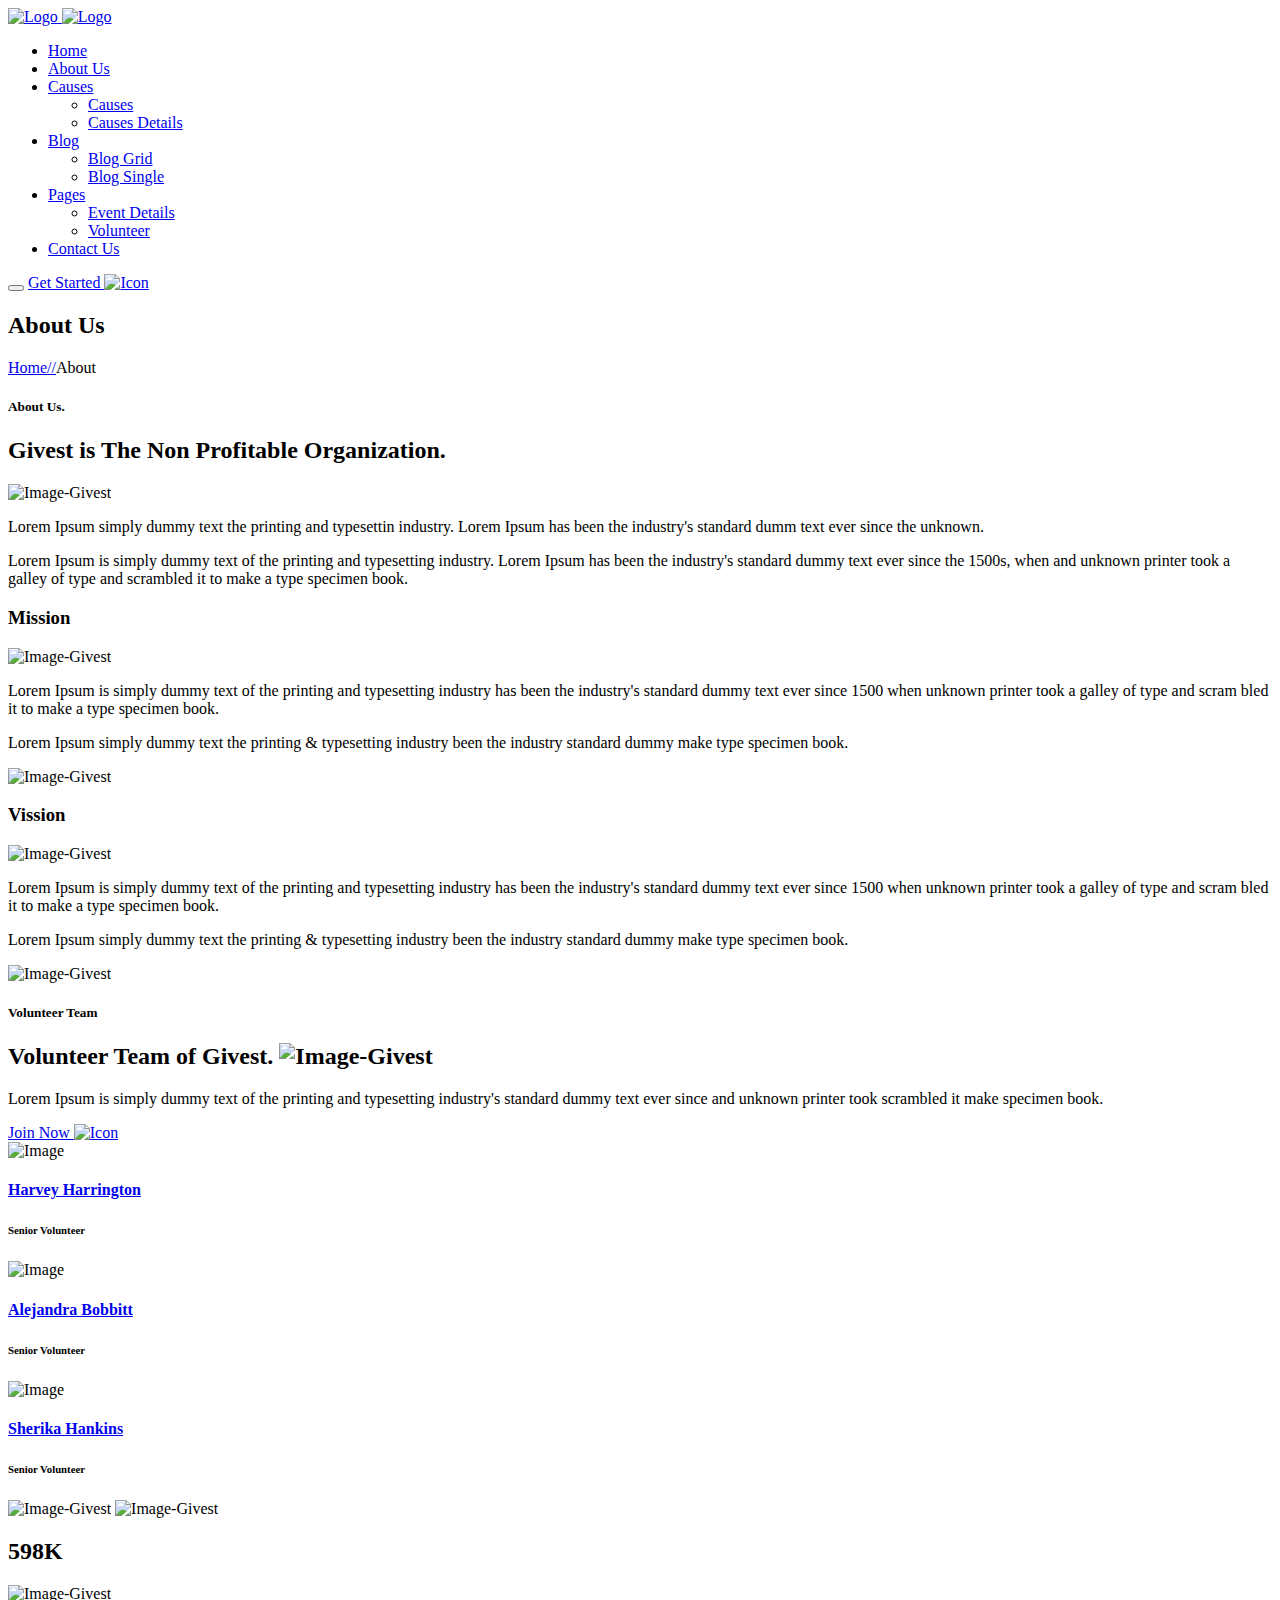
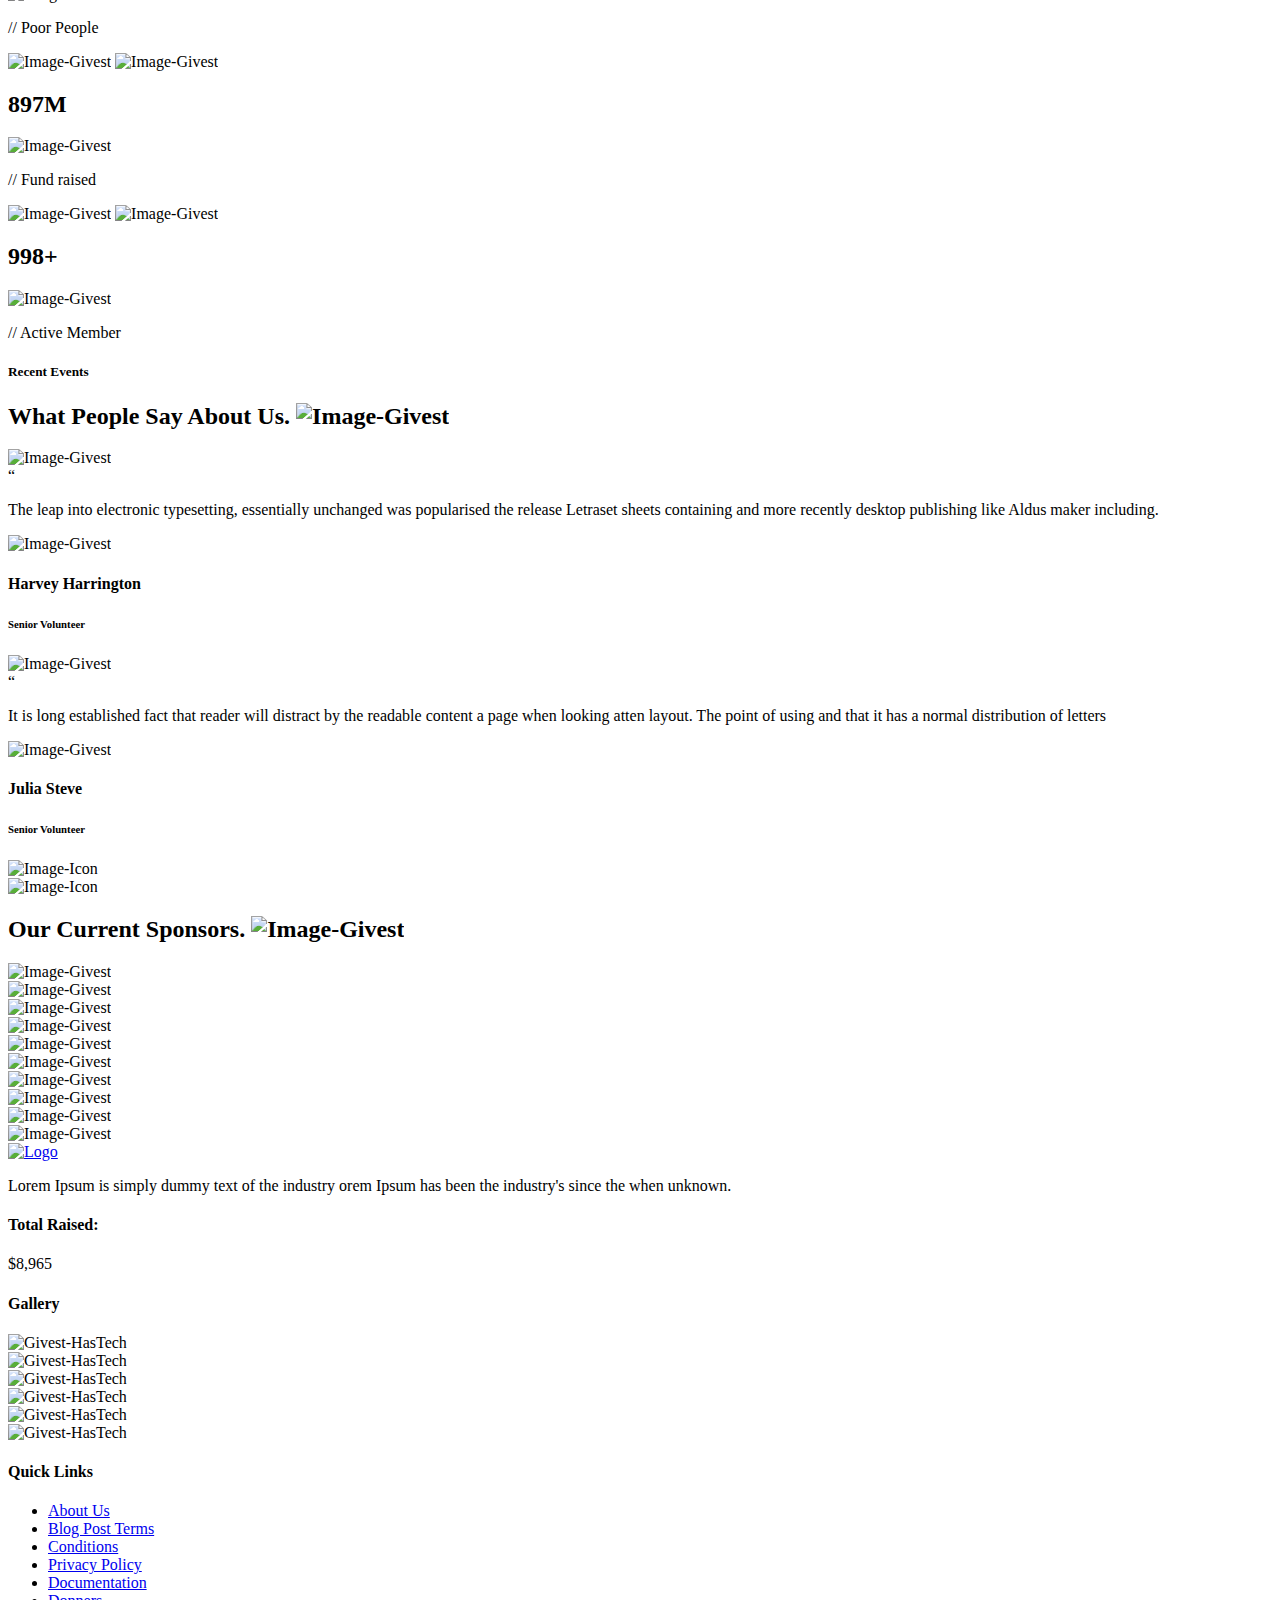
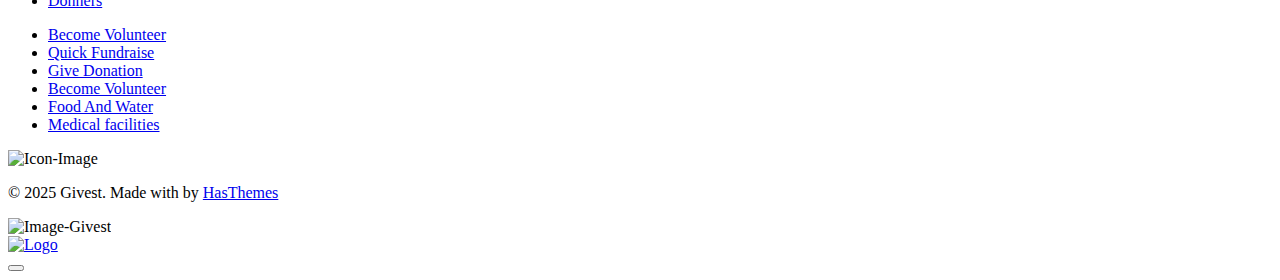
==== about.html @ 6e0c4356 "Added signin & signup pages" ====
<!DOCTYPE html>
<html lang="en">

<head>
    <meta charset="utf-8">
    <meta http-equiv="X-UA-Compatible" content="IE=edge">
    <meta name="viewport" content="width=device-width, initial-scale=1.0" />

    <title>About – SAFAR </title>

    <!--== Favicon ==-->
    <link rel="shortcut icon" href="assets/img/favicon.ico" type="image/x-icon" />

    <!--== Google Fonts ==-->
    <link href="https://fonts.googleapis.com/css?family=Yeseva+One:400" rel="stylesheet">
    <link href="https://fonts.googleapis.com/css?family=Roboto:300,400,400i,500,500i,700,700i" rel="stylesheet">

    <!--== Bootstrap CSS ==-->
    <link href="assets/css/bootstrap.min.css" rel="stylesheet"/>
    <!--== Icofont CSS ==-->
    <link href="assets/css/icofont.css" rel="stylesheet"/>
    <!--== ElegantIcons CSS ==-->
    <link href="assets/css/elegantIcons.css" rel="stylesheet"/>
    <!--== Animate CSS ==-->
    <link href="assets/css/animate.css" rel="stylesheet"/>
    <!--== Aos CSS ==-->
    <link href="assets/css/aos.css" rel="stylesheet"/>
    <!--== FancyBox CSS ==-->
    <link href="assets/css/jquery.fancybox.min.css" rel="stylesheet"/>
    <!--== Slicknav CSS ==-->
    <link href="assets/css/slicknav.css" rel="stylesheet"/>
    <!--== Swiper CSS ==-->
    <link href="assets/css/swiper.min.css" rel="stylesheet"/>
    <!--== Main Style CSS ==-->
    <link href="assets/css/style.css" rel="stylesheet" />

</head>

<body>

<!--wrapper start-->
<div class="wrapper about-page-wrapper">

  <!--== Start Preloader Content ==-->
  <div class="preloader-wrap">
  	<div class="preloader">
	    <span class="dot"></span>
	    <div class="dots">
        <span></span>
        <span></span>
        <span></span>
	    </div>
  	</div>
  </div>
  <!--== End Preloader Content ==-->

  <!--== Start Header Wrapper ==-->
  <header class="header-area header-default sticky-header">
    <div class="container">
      <div class="row align-items-center">
        <div class="col-5 col-sm-3 col-md-3 col-lg-2 pr-0">
          <div class="header-logo-area">
            <a href="index.html">
              <img class="logo-main" src="assets/img/logo.png" alt="Logo" />
              <img class="logo-light" src="assets/img/logo.png" alt="Logo" />
            </a>
          </div>
        </div>
        <div class="col-7 col-sm-9 col-md-9 col-lg-10">
          <div class="header-align">
            <div class="header-navigation-area">
              <ul class="main-menu nav justify-content-center">
                <li><a href="index.html">Home</a></li>
                <li class="active"><a href="about.html">About Us</a></li>
                <li class="has-submenu"><a href="causes.html">Causes</a>
                  <ul class="submenu-nav">
                    <li><a href="causes.html">Causes</a></li>
                    <li><a href="causes-details.html">Causes Details</a></li>
                  </ul>
                </li>
                <li class="has-submenu"><a href="blog.html">Blog</a>
                  <ul class="submenu-nav">
                    <li><a href="blog.html">Blog Grid</a></li>
                    <li><a href="blog-details.html">Blog Single</a></li>
                  </ul>
                </li>
                <li class="has-submenu"><a href="index.html">Pages</a>
                  <ul class="submenu-nav">
                    <li><a href="event-details.html">Event Details</a></li>
                    <li><a href="volunteer.html">Volunteer</a></li>
                  </ul>
                </li>
                <li><a href="contact.html">Contact Us</a></li>
              </ul>
            </div>
            <div class="header-action-area">
              <button class="btn-menu d-xl-none">
                <span></span>
                <span></span>
                <span></span>
              </button>
              <a href="SignIn_SignUp_pages/Sign up.html" class="btn-theme btn-gradient btn-slide btn-style">Get Started <img class="icon icon-img" src="assets/img/icons/arrow-line-right2.png" alt="Icon"></a>
            </div>
          </div>
        </div>
      </div>
    </div>
  </header>
  <!--== End Header Wrapper ==-->

  <main class="main-content site-wrapper-reveal">
    <!--== Start Page Title Area ==-->
    <section class="page-title-area" data-bg-img="assets/img/photos/bg-page-title.jpg">
      <div class="container">
        <div class="row">
          <div class="col-lg-12">
            <div class="page-title-content text-center">
              <h2 class="title text-white">About Us</h2>
              <div class="bread-crumbs"><a href="index.html">Home<span class="breadcrumb-sep">//</span></a><span class="active">About</span></div>
            </div>
          </div>
        </div>
      </div>
    </section>
    <!--== End Page Title Area ==-->

    <!--== Start About Area ==-->
    <section class="about-area">
      <div class="container">
        <div class="row">
          <div class="col-lg-9">
            <div class="section-title">
              <h5 class="subtitle line-theme-color">About Us.</h5>
              <h2 class="title"><span>Givest</span> is The Non Profitable Organization.</h2>
            </div>
          </div>
        </div>
        <div class="row">
          <div class="col-lg-4">
            <div class="thumb thumb-style">
              <img src="assets/img/about/3.jpg" alt="Image-Givest">
            </div>
          </div>
          <div class="col-lg-8">
            <div class="about-content">
              <p class="text-style">Lorem Ipsum simply dummy text the printing and typesettin industry. Lorem Ipsum has been the industry's standard dumm text ever since the unknown.</p>
              <p class="mb-0">Lorem Ipsum is simply dummy text of the printing and typesetting industry. Lorem Ipsum has been the industry's standard dummy text ever since the 1500s, when and unknown printer took a galley of type and scrambled it to make a type specimen book.</p>
            </div>
            <div class="content-box-wrp">
              <div class="row">
                <div class="col-lg-6">
                  <div class="content-box-item mb-md-30">
                    <h3 class="title">Mission</h3>
                    <img class="img-line-shape" src="assets/img/shape/line-s1.png" alt="Image-Givest">
                    <p>Lorem Ipsum is simply dummy text of the printing and typesetting industry has been the industry's standard dummy text ever since 1500 when unknown printer took a galley of type and scram bled it to make a type specimen book.</p>
                    <p class="font-family2 mb-0">Lorem Ipsum simply dummy text the printing & typesetting industry been the industry standard dummy make type specimen book.</p>
                    <img class="bg-line-shape" src="assets/img/shape/line5.png" alt="Image-Givest">
                  </div>
                </div>
                <div class="col-lg-6">
                  <div class="content-box-item" data-bg-color="#fea444">
                    <h3 class="title">Vission</h3>
                    <img class="img-line-shape" src="assets/img/shape/line-s1.png" alt="Image-Givest">
                    <p>Lorem Ipsum is simply dummy text of the printing and typesetting industry has been the industry's standard dummy text ever since 1500 when unknown printer took a galley of type and scram bled it to make a type specimen book.</p>
                    <p class="font-family2 mb-0">Lorem Ipsum simply dummy text the printing & typesetting industry been the industry standard dummy make type specimen book.</p>
                    <img class="bg-line-shape" src="assets/img/shape/line5.png" alt="Image-Givest">
                  </div>
                </div>
              </div>
            </div>
          </div>
        </div>
      </div>
    </section>
    <!--== End About Area ==-->

    <!--== Start Team Area ==-->
    <section class="team-area team-fluid-area">
      <div class="container">
        <div class="row">
          <div class="col-lg-6 offset-lg-3 col-xl-4 offset-xl-0">
            <div class="section-title">
              <h5 class="subtitle line-theme-color mb-7">Volunteer Team</h5>
              <h2 class="title title-style">Volunteer Team of Givest. <img class="img-shape" src="assets/img/shape/3.png" alt="Image-Givest"></h2>
              <div class="desc">
                <p>Lorem Ipsum is simply dummy text of the printing and typesetting industry's standard dummy text ever since and unknown printer took scrambled it make specimen book.</p>
                <a href="volunteer.html" class="btn-theme btn-gradient btn-slide">Join Now <img class="icon icon-img" src="assets/img/icons/arrow-line-right2.png" alt="Icon"></a>
              </div>
            </div>
          </div>
          <div class="col-xl-8">
            <div class="team-member-items">
              <div class="swiper-container team-slider-container">
                <div class="swiper-wrapper team-slider">
                  <div class="swiper-slide team-member">
                    <div class="thumb">
                      <img src="assets/img/team/1.jpg" alt="Image">
                      <div class="social-icons">
                        <a href="#"><i class="icofont-facebook"></i></a>
                        <a href="#"><i class="icofont-skype"></i></a>
                        <a href="#"><i class="icofont-twitter"></i></a> 
                      </div>
                    </div>
                    <div class="content">
                      <div class="member-info">
                        <h4 class="name"><a href="#/">Harvey Harrington</a></h4>
                        <h6 class="designation">Senior Volunteer</h6>
                      </div>
                    </div>
                  </div>
                  <div class="swiper-slide team-member">
                    <div class="thumb">
                      <img src="assets/img/team/2.jpg" alt="Image">
                      <div class="social-icons">
                        <a href="#"><i class="icofont-facebook"></i></a>
                        <a href="#"><i class="icofont-skype"></i></a>
                        <a href="#"><i class="icofont-twitter"></i></a> 
                      </div>
                    </div>
                    <div class="content">
                      <div class="member-info">
                        <h4 class="name"><a href="#/">Alejandra Bobbitt</a></h4>
                        <h6 class="designation">Senior Volunteer</h6>
                      </div>
                    </div>
                  </div>
                  <div class="swiper-slide team-member">
                    <div class="thumb">
                      <img src="assets/img/team/3.jpg" alt="Image">
                      <div class="social-icons">
                        <a href="#"><i class="icofont-facebook"></i></a>
                        <a href="#"><i class="icofont-skype"></i></a>
                        <a href="#"><i class="icofont-twitter"></i></a> 
                      </div>
                    </div>
                    <div class="content">
                      <div class="member-info">
                        <h4 class="name"><a href="#/">Sherika Hankins</a></h4>
                        <h6 class="designation">Senior Volunteer</h6>
                      </div>
                    </div>
                  </div>
                </div>
              </div>
            </div>
          </div>
        </div>
      </div>
    </section>
    <!--== End Team Area ==-->

    <!--== Start Funfact Area ==-->
    <section class="funfact-area funfact-default-area">
      <div class="container">
        <div class="row row-gutter-0 funfact-items-style1">
          <div class="col-sm-6 col-md-4 funfact-item">
            <div class="inner-content">
              <div class="icon-box">
                <img class="icon" src="assets/img/icons/f1.png" alt="Image-Givest">
                <img class="shape-img" src="assets/img/shape/4.png" alt="Image-Givest">
              </div>
              <div class="content">
                <div class="number">
                  <h2><span class="counter-animate">598</span>K</h2>
                </div>
                <img class="line-shape" src="assets/img/shape/funfact-line1.png" alt="Image-Givest">
                <p class="title">// Poor People</p>
              </div>
            </div>
          </div>
          <div class="col-sm-6 col-md-4 funfact-item">
            <div class="inner-content">
              <div class="icon-box">
                <img class="icon" src="assets/img/icons/f2.png" alt="Image-Givest">
                <img class="shape-img" src="assets/img/shape/4.png" alt="Image-Givest">
              </div>
              <div class="content">
                <div class="number">
                  <h2><span class="counter-animate">897</span>M</h2>
                </div>
                <img class="line-shape" src="assets/img/shape/funfact-line1.png" alt="Image-Givest">
                <p class="title">// Fund raised</p>
              </div>
            </div>
          </div>
          <div class="col-sm-6 col-md-4 funfact-item">
            <div class="inner-content">
              <div class="icon-box">
                <img class="icon" src="assets/img/icons/f3.png" alt="Image-Givest">
                <img class="shape-img" src="assets/img/shape/4.png" alt="Image-Givest">
              </div>
              <div class="content">
                <div class="number">
                  <h2><span class="counter-animate">998</span>+</h2>
                </div>
                <img class="line-shape" src="assets/img/shape/funfact-line1.png" alt="Image-Givest">
                <p class="title">// Active Member</p>
              </div>
            </div>
          </div>
        </div>
      </div>
    </section>
    <!--== End Funfact Area ==-->

    <!--== Start Testimonial Area ==-->
    <section class="testimonial-area testimonial-default-area bgcolor-theme3">
      <div class="container">
        <div class="row">
          <div class="col-md-12 col-lg-4 col-xl-5">
            <div class="title-wrp" data-bg-img="assets/img/testimonial/bg-testi1.jpg">
              <div class="section-title">
                <h5 class="subtitle line-white-color text-white mb-7">Recent Events</h5>
                <h2 class="title title-style text-white">What People Say About Us. <img class="img-shape" src="assets/img/shape/3.png" alt="Image-Givest"></h2>
              </div>
            </div>
          </div>
          <div class="col-md-12 col-lg-7 col-xl-6">
            <div class="testimonial-content">
              <div class="testimonial-slider-content">
                <div class="swiper-container testimonial-slider-container">
                  <div class="swiper-wrapper testimonial-slider">
                    <div class="swiper-slide testimonial-single">
                      <div class="client-thumb-wrp">
                        <div class="client-thumb">
                          <img src="assets/img/testimonial/1.png" alt="Image-Givest">
                        </div>
                        <div class="quote-icon">“</div>
                      </div>
                      <div class="client-content">
                        <p>The leap into electronic typesetting, essentially unchanged was popularised the release Letraset sheets containing and more recently desktop publishing like Aldus maker including.</p>
                      </div>
                      <div class="client-info">
                        <img class="shape-line-img" src="assets/img/shape/line-t1.png" alt="Image-Givest">
                        <h4 class="name">Harvey Harrington</h4>
                        <h6 class="designation">Senior Volunteer</h6>
                      </div>
                    </div>
                    <div class="swiper-slide testimonial-single">
                      <div class="client-thumb-wrp">
                        <div class="client-thumb">
                          <img src="assets/img/testimonial/2.png" alt="Image-Givest">
                        </div>
                        <div class="quote-icon">“</div>
                      </div>
                      <div class="client-content">
                        <p>It is long established fact that reader will distract by the readable content a page when looking atten layout. The point of using  and that it has a normal distribution of letters</p>
                      </div>
                      <div class="client-info">
                        <img class="shape-line-img" src="assets/img/shape/line-t1.png" alt="Image-Givest">
                        <h4 class="name">Julia Steve</h4>
                        <h6 class="designation">Senior Volunteer</h6>
                      </div>
                    </div>
                  </div>
                  <!-- Add Arrows -->
                  <div class="navigation-wrp">
                    <div class="swiper-button-prev"><img class="icon-img" src="assets/img/icons/test-arrow-left.png" alt="Image-Icon"></div>
                    <div class="swiper-button-next"><img class="icon-img" src="assets/img/icons/test-arrow-right.png" alt="Image-Icon"></div>
                  </div>
                </div>
              </div>
            </div>
          </div>
        </div>
      </div>
    </section>
    <!--== End Testimonial Area ==-->

    <!--== Start Brand Logo Area ==-->
    <section class="brand-logo-area brand-logo-default-area">
      <div class="container">
        <div class="row">
          <div class="col-sm-8 offset-sm-2 col-md-8 offset-md-2 col-lg-4 offset-lg-0 col-xl-4">
            <div class="section-title text-center text-lg-start">
              <h2 class="title title-style mt-xl-30">Our Current Sponsors. <img class="img-shape" src="assets/img/shape/3.png" alt="Image-Givest"></h2>
            </div>
          </div>
          <div class="col-lg-8 col-xl-7 offset-xl-1">
            <div class="brand-logo-content">
              <div class="row row-cols-3 row-cols-sm-5">
                <div class="col">
                  <div class="brand-logo-item">
                    <img src="assets/img/brand-logo/1.png" alt="Image-Givest">
                  </div>
                </div>
                <div class="col">
                  <div class="brand-logo-item">
                    <img src="assets/img/brand-logo/2.png" alt="Image-Givest">
                  </div>
                </div>
                <div class="col">
                  <div class="brand-logo-item">
                    <img src="assets/img/brand-logo/3.png" alt="Image-Givest">
                  </div>
                </div>
                <div class="col">
                  <div class="brand-logo-item">
                    <img src="assets/img/brand-logo/4.png" alt="Image-Givest">
                  </div>
                </div>
                <div class="col">
                  <div class="brand-logo-item">
                    <img src="assets/img/brand-logo/5.png" alt="Image-Givest">
                  </div>
                </div>
                <div class="col">
                  <div class="brand-logo-item">
                    <img src="assets/img/brand-logo/6.png" alt="Image-Givest">
                  </div>
                </div>
                <div class="col">
                  <div class="brand-logo-item">
                    <img src="assets/img/brand-logo/7.png" alt="Image-Givest">
                  </div>
                </div>
                <div class="col">
                  <div class="brand-logo-item">
                    <img src="assets/img/brand-logo/8.png" alt="Image-Givest">
                  </div>
                </div>
                <div class="col">
                  <div class="brand-logo-item">
                    <img src="assets/img/brand-logo/9.png" alt="Image-Givest">
                  </div>
                </div>
                <div class="col">
                  <div class="brand-logo-item">
                    <img src="assets/img/brand-logo/10.png" alt="Image-Givest">
                  </div>
                </div>
              </div>
            </div>
          </div>
        </div>
      </div>
    </section>
    <!--== End Brand Logo Area ==-->
  </main>

  <!--== Start Footer Area Wrapper ==-->
  <footer class="footer-area">
    <div class="footer-main">
      <div class="container">
        <div class="row">
          <div class="col-sm-12 col-md-6 col-lg-4 col-xl-4">
            <div class="widget-item">
              <div class="about-widget">
                <a class="footer-logo" href="index.html">
                  <img src="assets/img/logo.png" alt="Logo">
                </a>
                <p>Lorem Ipsum is simply dummy text of the industry orem Ipsum has been the industry's since the when unknown.</p>
                <div class="widget-total-raised">
                  <h4 class="raised-title">Total Raised:</h4>
                  <div class="raised-amount">$8,965</div>
                </div>
              </div>
            </div>
          </div>
          <div class="col-sm-6 col-md-6 col-lg-4 col-xl-4">
            <div class="widget-item">
              <h4 class="widget-title line-style">Gallery</h4>
              <div class="widget-gallery">
                <div class="row row-cols-3 row-gutter-10">
                  <div class="col">
                    <div class="gallery-item">
                      <img src="assets/img/photos/gallery1.jpg" alt="Givest-HasTech">
                      <a class="icon" href="#/"><i class="icofont-instagram"></i></a>
                    </div>
                  </div>
                  <div class="col">
                    <div class="gallery-item">
                      <img src="assets/img/photos/gallery2.jpg" alt="Givest-HasTech">
                      <a class="icon" href="#/"><i class="icofont-instagram"></i></a>
                    </div>
                  </div>
                  <div class="col">
                    <div class="gallery-item">
                      <img src="assets/img/photos/gallery3.jpg" alt="Givest-HasTech">
                      <a class="icon" href="#/"><i class="icofont-instagram"></i></a>
                    </div>
                  </div>
                  <div class="col">
                    <div class="gallery-item">
                      <img src="assets/img/photos/gallery4.jpg" alt="Givest-HasTech">
                      <a class="icon" href="#/"><i class="icofont-instagram"></i></a>
                    </div>
                  </div>
                  <div class="col">
                    <div class="gallery-item">
                      <img src="assets/img/photos/gallery5.jpg" alt="Givest-HasTech">
                      <a class="icon" href="#/"><i class="icofont-instagram"></i></a>
                    </div>
                  </div>
                  <div class="col">
                    <div class="gallery-item">
                      <img src="assets/img/photos/gallery6.jpg" alt="Givest-HasTech">
                      <a class="icon" href="#/"><i class="icofont-instagram"></i></a>
                    </div>
                  </div>
                </div>
              </div>              
            </div>
          </div>
          <div class="col-sm-6 col-md-6 col-lg-4 col-xl-4">
            <div class="widget-item menu-wrap-two-column">
              <h4 class="widget-title line-style">Quick Links</h4>
              <nav class="widget-menu-wrap">
                <div class="row">
                  <div class="col-6 col-sm-6 col-md-6 pr-sm-5">
                    <ul class="nav-menu nav">
                      <li><a href="about.html">About Us</a></li>
                      <li><a href="blog.html">Blog Post Terms</a></li>
                      <li><a href="#/">Conditions</a></li>
                      <li><a href="#/">Privacy Policy</a></li>
                      <li><a href="#/">Documentation</a></li>
                      <li><a href="#/">Donners</a></li>
                    </ul>
                  </div>
                  <div class="col-6 col-sm-6 col-md-6 pl-sm-5">
                    <ul class="nav-menu nav align-right">
                      <li><a href="volunteer.html">Become Volunteer</a></li>
                      <li><a href="#/">Quick Fundraise</a></li>
                      <li><a href="#/">Give Donation</a></li>
                      <li><a href="volunteer.html">Become Volunteer</a></li>
                      <li><a href="causes-details.html">Food And Water</a></li>
                      <li><a href="causes-details.html">Medical facilities</a></li>
                    </ul>
                  </div>
                </div>
              </nav>
            </div>
          </div>
        </div>
      </div>
      <!--== Scroll Top Button ==-->
      <div class="scroll-to-top"><img src="assets/img/icons/arrow-up-line.png" alt="Icon-Image"></div>
    </div>
    <div class="footer-bottom">
      <div class="container">
        <div class="footer-bottom-content">
          <div class="row align-items-center">
            <div class="col-12">
              <div class="widget-copyright text-center">
                <p>© 2025 <span>Givest</span>. Made with <i class="icon_heart"></i> by <a target="_blank" href="https://www.hasthemes.com">HasThemes</a></p>
              </div>
            </div>
          </div>
        </div>
      </div>
    </div>
    <div class="shape-layer">
      <img src="assets/img/shape/footer-line.png" alt="Image-Givest">
    </div>
  </footer>
  <!--== End Footer Area Wrapper ==-->

  <!--== Start Side Menu ==-->
  <aside class="off-canvas-wrapper">
    <div class="off-canvas-inner">
      <div class="off-canvas-overlay"></div>
      <!-- Start Off Canvas Content Wrapper -->
      <div class="off-canvas-content">
        <!-- Off Canvas Header -->
        <div class="off-canvas-header">
          <div class="logo-area">
            <a href="index.html"><img src="assets/img/logo.png" alt="Logo" /></a>
          </div>
          <div class="close-action">
            <button class="btn-close"><i class="icofont-close"></i></button>
          </div>
        </div>

        <div class="off-canvas-item">
          <!-- Start Mobile Menu Wrapper -->
          <div class="res-mobile-menu menu-active-one">
            <!-- Note Content Auto Generate By Jquery From Main Menu -->
          </div>
          <!-- End Mobile Menu Wrapper -->
        </div>
        <!-- Off Canvas Footer -->
        <div class="off-canvas-footer"></div>
      </div>
      <!-- End Off Canvas Content Wrapper -->
    </div>
  </aside>
  <!--== End Side Menu ==-->  
</div>

<!--=======================Javascript============================-->

<!--=== Modernizr Min Js ===-->
<script src="assets/js/modernizr.js"></script>
<!--=== jQuery Min Js ===-->
<script src="assets/js/jquery-3.5.1.min.js"></script>
<!--=== jQuery Migration Min Js ===-->
<script src="assets/js/jquery-migrate.js"></script>
<!--=== Popper Min Js ===-->
<script src="assets/js/popper.min.js"></script>
<!--=== Bootstrap Min Js ===-->
<script src="assets/js/bootstrap.min.js"></script>
<!--=== jquery Appear Js ===-->
<script src="assets/js/jquery.appear.js"></script>
<!--=== jquery Swiper Min Js ===-->
<script src="assets/js/swiper.min.js"></script>
<!--=== jquery Fancybox Min Js ===-->
<script src="assets/js/fancybox.min.js"></script>
<!--=== jquery Aos Min Js ===-->
<script src="assets/js/aos.min.js"></script>
<!--=== jquery Tilt Animation Js ===-->
<script src="assets/js/tilt-animation.js"></script>
<!--=== jquery Scene Mouse Move Min Js ===-->
<script src="assets/js/parallax.min.js"></script>
<!--=== jquery Slicknav Js ===-->
<script src="assets/js/jquery.slicknav.js"></script>
<!--=== jquery Counterup Js ===-->
<script src="assets/js/counterup.js"></script>
<!--=== jquery Waypoint Js ===-->
<script src="assets/js/waypoint.js"></script>
<!--=== jquery Wow Min Js ===-->
<script src="assets/js/wow.min.js"></script>
<!--=== jQuery EasyPieChart Min Js ===-->
<script src="assets/js/jquery.easypiechart.min.js"></script>

<!--=== Custom Js ===-->
<script src="assets/js/custom.js"></script>

</body>

</html>
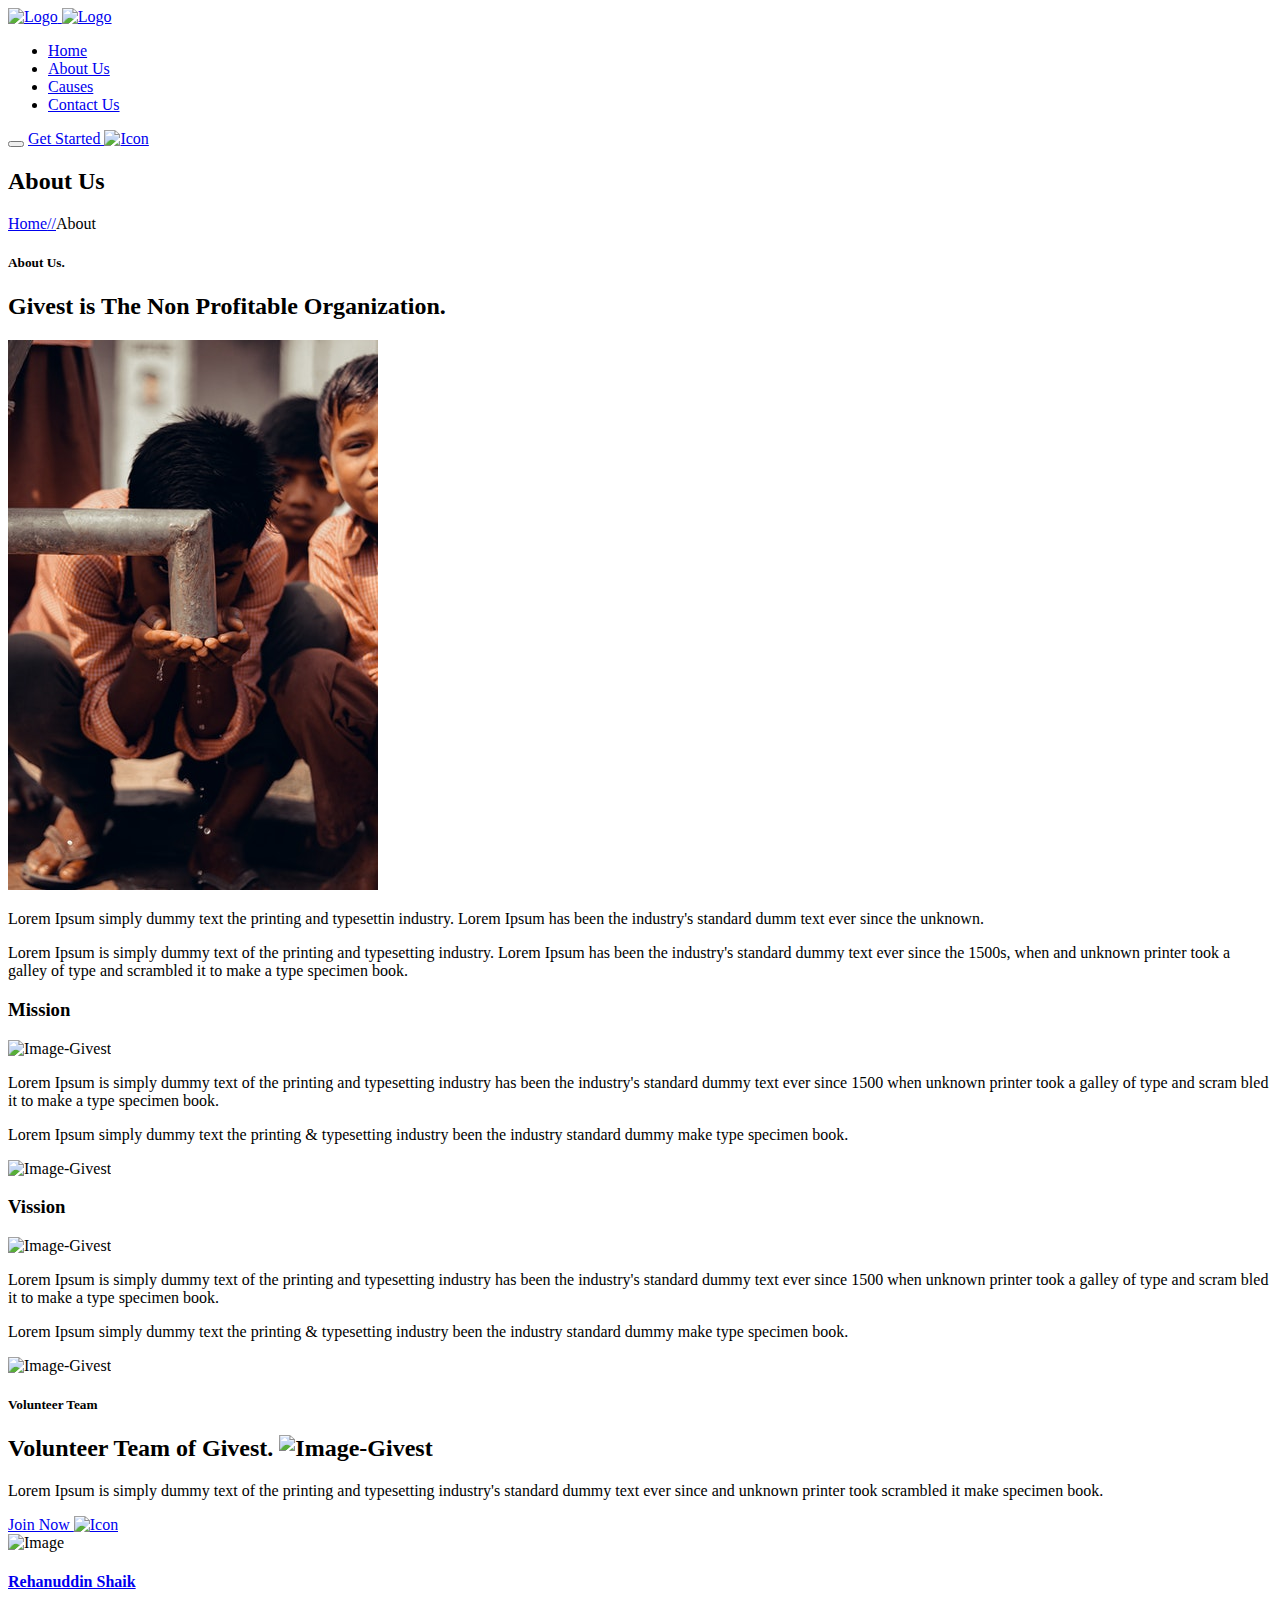
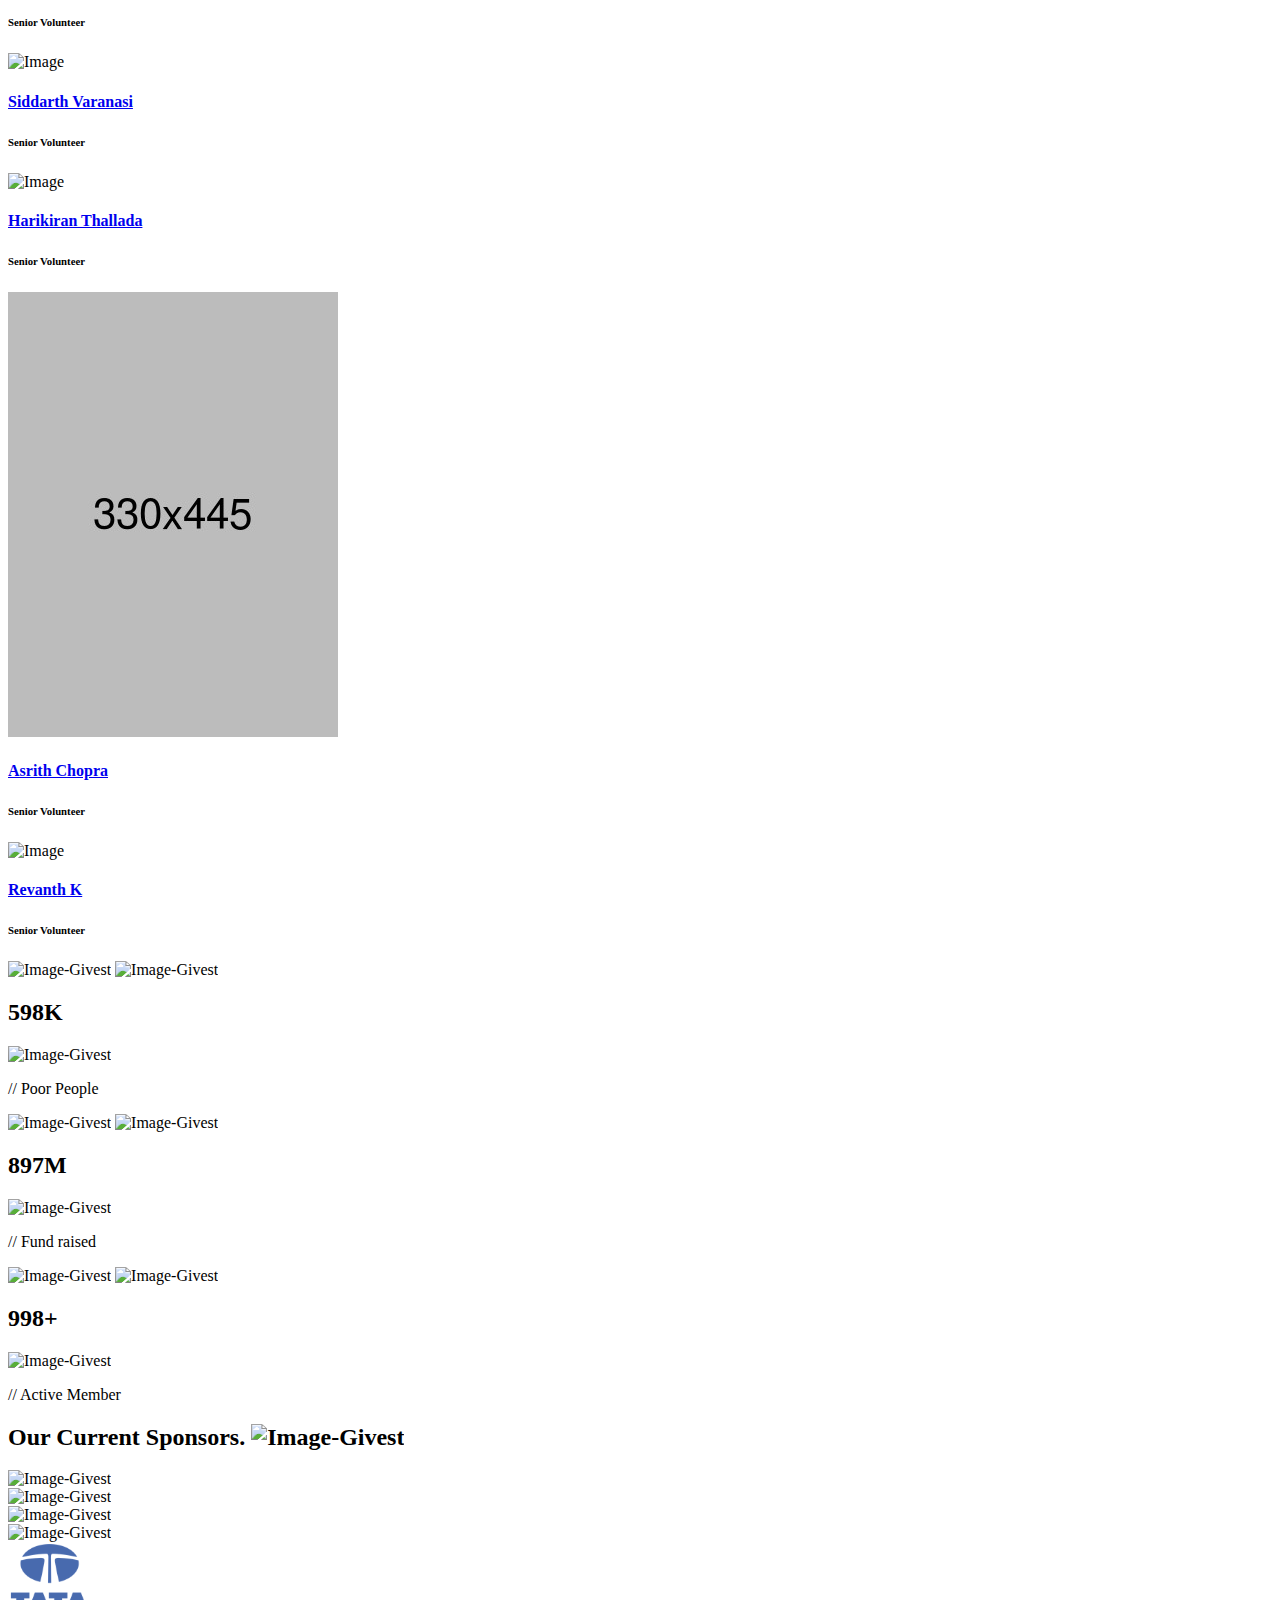
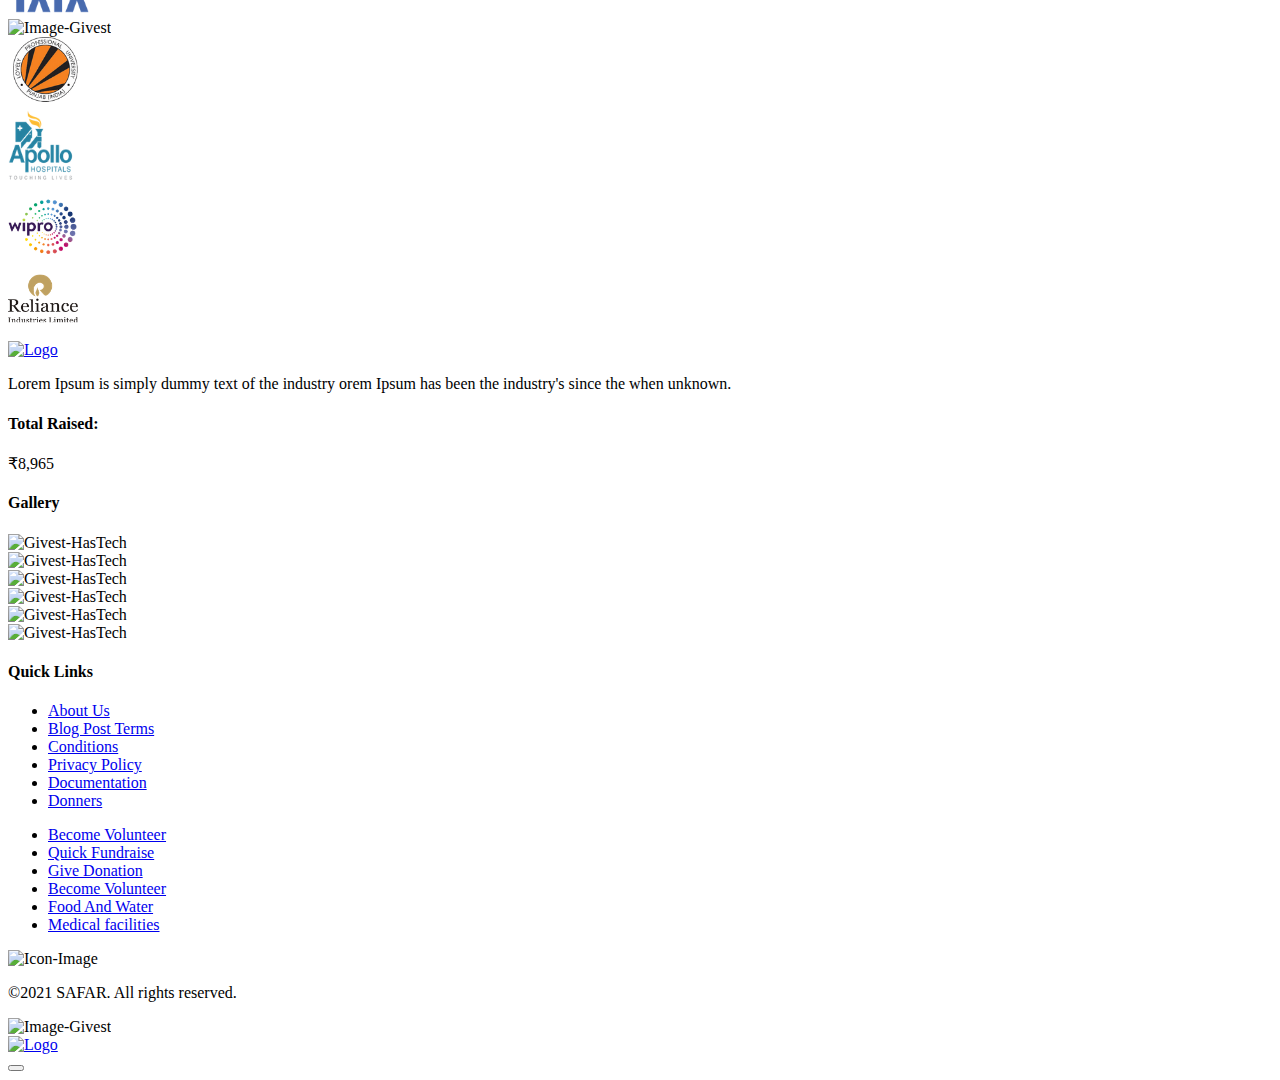
==== commit ff21864e: "Added Brand Logos" ====
--- a/about.html
+++ b/about.html
@@ -42,16 +42,12 @@
 <div class="wrapper about-page-wrapper">
 
   <!--== Start Preloader Content ==-->
-  <div class="preloader-wrap">
-  	<div class="preloader">
-	    <span class="dot"></span>
-	    <div class="dots">
-        <span></span>
-        <span></span>
-        <span></span>
-	    </div>
-  	</div>
-  </div>
+  <div class="preloader">
+            <div class="loader">
+                <div class="shadow"></div>
+                <div class="box"></div>
+            </div>
+        </div>
   <!--== End Preloader Content ==-->
 
   <!--== Start Header Wrapper ==-->
@@ -61,8 +57,8 @@
         <div class="col-5 col-sm-3 col-md-3 col-lg-2 pr-0">
           <div class="header-logo-area">
             <a href="index.html">
-              <img class="logo-main" src="assets/img/logo.png" alt="Logo" />
-              <img class="logo-light" src="assets/img/logo.png" alt="Logo" />
+              <img class="logo-main" src="assets/img/main-logo2.png" alt="Logo" />
+              <img class="logo-light" src="assets/img/main-logo2.png" alt="Logo" />
             </a>
           </div>
         </div>
@@ -70,26 +66,9 @@
           <div class="header-align">
             <div class="header-navigation-area">
               <ul class="main-menu nav justify-content-center">
-                <li><a href="index.html">Home</a></li>
+                <li ><a href="index.html">Home</a></li>
                 <li class="active"><a href="about.html">About Us</a></li>
-                <li class="has-submenu"><a href="causes.html">Causes</a>
-                  <ul class="submenu-nav">
-                    <li><a href="causes.html">Causes</a></li>
-                    <li><a href="causes-details.html">Causes Details</a></li>
-                  </ul>
-                </li>
-                <li class="has-submenu"><a href="blog.html">Blog</a>
-                  <ul class="submenu-nav">
-                    <li><a href="blog.html">Blog Grid</a></li>
-                    <li><a href="blog-details.html">Blog Single</a></li>
-                  </ul>
-                </li>
-                <li class="has-submenu"><a href="index.html">Pages</a>
-                  <ul class="submenu-nav">
-                    <li><a href="event-details.html">Event Details</a></li>
-                    <li><a href="volunteer.html">Volunteer</a></li>
-                  </ul>
-                </li>
+                <li><a href="causes.html">Causes</a></li>
                 <li><a href="contact.html">Contact Us</a></li>
               </ul>
             </div>
@@ -138,7 +117,7 @@
         <div class="row">
           <div class="col-lg-4">
             <div class="thumb thumb-style">
-              <img src="assets/img/about/3.jpg" alt="Image-Givest">
+              <img src="assets/img/about/33.jpg" alt="Image-Givest">
             </div>
           </div>
           <div class="col-lg-8">
@@ -184,7 +163,7 @@
               <h2 class="title title-style">Volunteer Team of Givest. <img class="img-shape" src="assets/img/shape/3.png" alt="Image-Givest"></h2>
               <div class="desc">
                 <p>Lorem Ipsum is simply dummy text of the printing and typesetting industry's standard dummy text ever since and unknown printer took scrambled it make specimen book.</p>
-                <a href="volunteer.html" class="btn-theme btn-gradient btn-slide">Join Now <img class="icon icon-img" src="assets/img/icons/arrow-line-right2.png" alt="Icon"></a>
+                <a href="SignIn_SignUp_pages/Sign up.html" class="btn-theme btn-gradient btn-slide">Join Now <img class="icon icon-img" src="assets/img/icons/arrow-line-right2.png" alt="Icon"></a>
               </div>
             </div>
           </div>
@@ -203,7 +182,7 @@
                     </div>
                     <div class="content">
                       <div class="member-info">
-                        <h4 class="name"><a href="#/">Harvey Harrington</a></h4>
+                        <h4 class="name"><a href="#/">Rehanuddin Shaik</a></h4>
                         <h6 class="designation">Senior Volunteer</h6>
                       </div>
                     </div>
@@ -219,7 +198,7 @@
                     </div>
                     <div class="content">
                       <div class="member-info">
-                        <h4 class="name"><a href="#/">Alejandra Bobbitt</a></h4>
+                        <h4 class="name"><a href="#/">Siddarth Varanasi</a></h4>
                         <h6 class="designation">Senior Volunteer</h6>
                       </div>
                     </div>
@@ -235,11 +214,45 @@
                     </div>
                     <div class="content">
                       <div class="member-info">
-                        <h4 class="name"><a href="#/">Sherika Hankins</a></h4>
+                        <h4 class="name"><a href="#/">Harikiran Thallada</a></h4>
                         <h6 class="designation">Senior Volunteer</h6>
                       </div>
                     </div>
                   </div>
+                  <div class="swiper-slide team-member">
+                    <div class="thumb">
+                      <img src="assets/img/team/55.jpg" alt="Image">
+                      <div class="social-icons">
+                        <a href="#"><i class="icofont-facebook"></i></a>
+                        <a href="#"><i class="icofont-skype"></i></a>
+                        <a href="#"><i class="icofont-twitter"></i></a> 
+                      </div>
+                    </div>
+                    <div class="content">
+                      <div class="member-info">
+                        <h4 class="name"><a href="#/">Asrith Chopra</a></h4>
+                        <h6 class="designation">Senior Volunteer</h6>
+                      </div>
+                    </div>
+                  </div>
+                  <div class="swiper-slide team-member">
+                    <div class="thumb">
+                      <img src="assets/img/team/2.jpg" alt="Image">
+                      <div class="social-icons">
+                        <a href="#"><i class="icofont-facebook"></i></a>
+                        <a href="#"><i class="icofont-skype"></i></a>
+                        <a href="#"><i class="icofont-twitter"></i></a> 
+                      </div>
+                    </div>
+                    <div class="content">
+                      <div class="member-info">
+                        <h4 class="name"><a href="#/">Revanth K</a></h4>
+                        <h6 class="designation">Senior Volunteer</h6>
+                      </div>
+                    </div>
+                  </div>
+                </div>
+                </div>
                 </div>
               </div>
             </div>
@@ -301,10 +314,11 @@
         </div>
       </div>
     </section>
+
     <!--== End Funfact Area ==-->
 
     <!--== Start Testimonial Area ==-->
-    <section class="testimonial-area testimonial-default-area bgcolor-theme3">
+    <!-- <section class="testimonial-area testimonial-default-area bgcolor-theme3">
       <div class="container">
         <div class="row">
           <div class="col-md-12 col-lg-4 col-xl-5">
@@ -353,7 +367,7 @@
                       </div>
                     </div>
                   </div>
-                  <!-- Add Arrows -->
+
                   <div class="navigation-wrp">
                     <div class="swiper-button-prev"><img class="icon-img" src="assets/img/icons/test-arrow-left.png" alt="Image-Icon"></div>
                     <div class="swiper-button-next"><img class="icon-img" src="assets/img/icons/test-arrow-right.png" alt="Image-Icon"></div>
@@ -364,7 +378,7 @@
           </div>
         </div>
       </div>
-    </section>
+    </section> -->
     <!--== End Testimonial Area ==-->
 
     <!--== Start Brand Logo Area ==-->
@@ -381,52 +395,52 @@
               <div class="row row-cols-3 row-cols-sm-5">
                 <div class="col">
                   <div class="brand-logo-item">
-                    <img src="assets/img/brand-logo/1.png" alt="Image-Givest">
-                  </div>
-                </div>
-                <div class="col">
-                  <div class="brand-logo-item">
-                    <img src="assets/img/brand-logo/2.png" alt="Image-Givest">
-                  </div>
-                </div>
-                <div class="col">
-                  <div class="brand-logo-item">
-                    <img src="assets/img/brand-logo/3.png" alt="Image-Givest">
-                  </div>
-                </div>
-                <div class="col">
-                  <div class="brand-logo-item">
-                    <img src="assets/img/brand-logo/4.png" alt="Image-Givest">
-                  </div>
-                </div>
-                <div class="col">
-                  <div class="brand-logo-item">
-                    <img src="assets/img/brand-logo/5.png" alt="Image-Givest">
-                  </div>
-                </div>
-                <div class="col">
-                  <div class="brand-logo-item">
-                    <img src="assets/img/brand-logo/6.png" alt="Image-Givest">
-                  </div>
-                </div>
-                <div class="col">
-                  <div class="brand-logo-item">
-                    <img src="assets/img/brand-logo/7.png" alt="Image-Givest">
-                  </div>
-                </div>
-                <div class="col">
-                  <div class="brand-logo-item">
-                    <img src="assets/img/brand-logo/8.png" alt="Image-Givest">
-                  </div>
-                </div>
-                <div class="col">
-                  <div class="brand-logo-item">
-                    <img src="assets/img/brand-logo/9.png" alt="Image-Givest">
-                  </div>
-                </div>
-                <div class="col">
-                  <div class="brand-logo-item">
-                    <img src="assets/img/brand-logo/10.png" alt="Image-Givest">
+                    <img src="assets/img/brand-logo/11.png" alt="Image-Givest">
+                  </div>
+                </div>
+                <div class="col">
+                  <div class="brand-logo-item">
+                    <img src="assets/img/brand-logo/22.png" alt="Image-Givest">
+                  </div>
+                </div>
+                <div class="col">
+                  <div class="brand-logo-item">
+                    <img src="assets/img/brand-logo/33.png" alt="Image-Givest">
+                  </div>
+                </div>
+                <div class="col">
+                  <div class="brand-logo-item">
+                    <img src="assets/img/brand-logo/44.png" alt="Image-Givest">
+                  </div>
+                </div>
+                <div class="col">
+                  <div class="brand-logo-item">
+                    <img src="assets/img/brand-logo/55.png" alt="Image-Givest">
+                  </div>
+                </div>
+                <div class="col">
+                  <div class="brand-logo-item">
+                    <img src="assets/img/brand-logo/66.png" alt="Image-Givest">
+                  </div>
+                </div>
+                <div class="col">
+                  <div class="brand-logo-item">
+                    <img src="assets/img/brand-logo/77.png" alt="Image-Givest">
+                  </div>
+                </div>
+                <div class="col">
+                  <div class="brand-logo-item">
+                    <img src="assets/img/brand-logo/88.png" alt="Image-Givest">
+                  </div>
+                </div>
+                <div class="col">
+                  <div class="brand-logo-item">
+                    <img src="assets/img/brand-logo/99.png" alt="Image-Givest">
+                  </div>
+                </div>
+                <div class="col">
+                  <div class="brand-logo-item">
+                    <img src="assets/img/brand-logo/101.png" alt="Image-Givest">
                   </div>
                 </div>
               </div>
@@ -452,7 +466,7 @@
                 <p>Lorem Ipsum is simply dummy text of the industry orem Ipsum has been the industry's since the when unknown.</p>
                 <div class="widget-total-raised">
                   <h4 class="raised-title">Total Raised:</h4>
-                  <div class="raised-amount">$8,965</div>
+                  <div class="raised-amount">₹8,965</div>
                 </div>
               </div>
             </div>
@@ -519,7 +533,7 @@
                   </div>
                   <div class="col-6 col-sm-6 col-md-6 pl-sm-5">
                     <ul class="nav-menu nav align-right">
-                      <li><a href="volunteer.html">Become Volunteer</a></li>
+                      <li><a href="SignIn_SignUp_pages/Sign up.html">Become Volunteer</a></li>
                       <li><a href="#/">Quick Fundraise</a></li>
                       <li><a href="#/">Give Donation</a></li>
                       <li><a href="volunteer.html">Become Volunteer</a></li>
@@ -542,7 +556,7 @@
           <div class="row align-items-center">
             <div class="col-12">
               <div class="widget-copyright text-center">
-                <p>© 2025 <span>Givest</span>. Made with <i class="icon_heart"></i> by <a target="_blank" href="https://www.hasthemes.com">HasThemes</a></p>
+                <p>©2021 <span>SAFAR</span>. All rights reserved.</p>       
               </div>
             </div>
           </div>
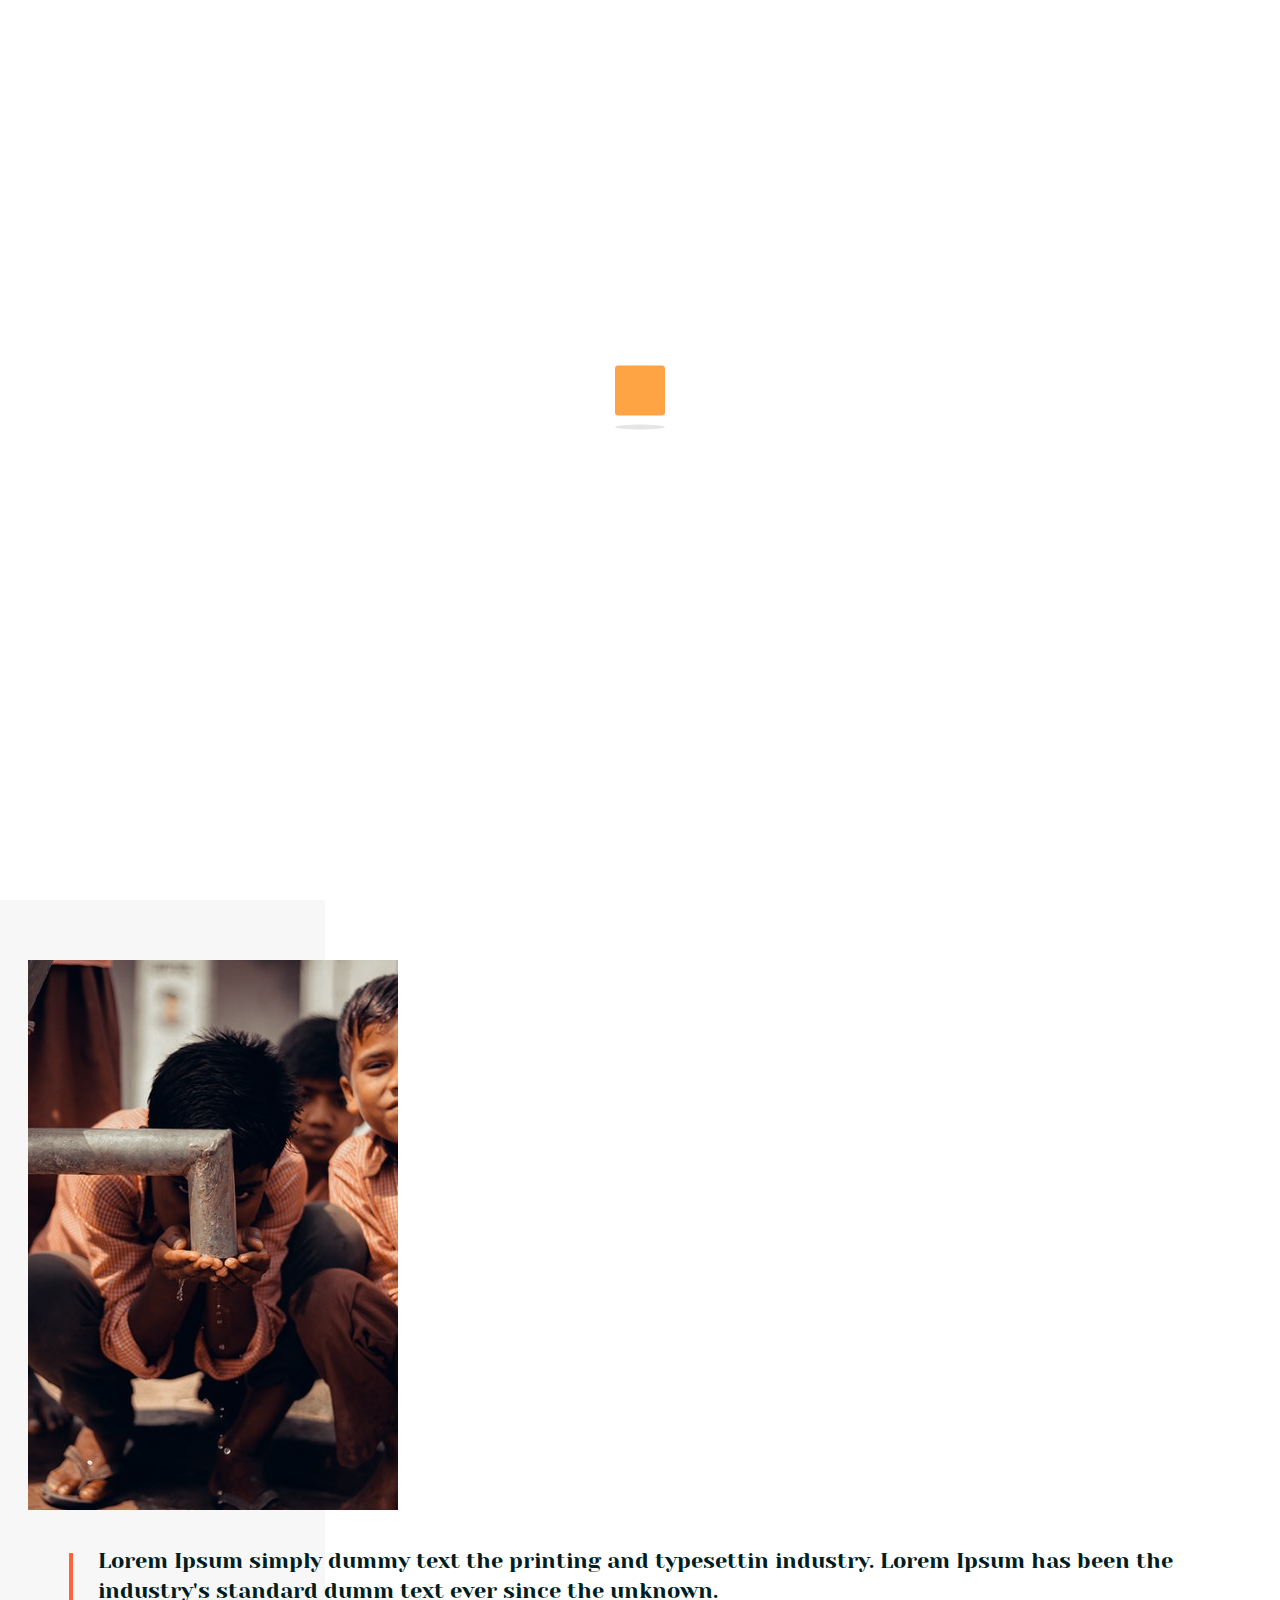
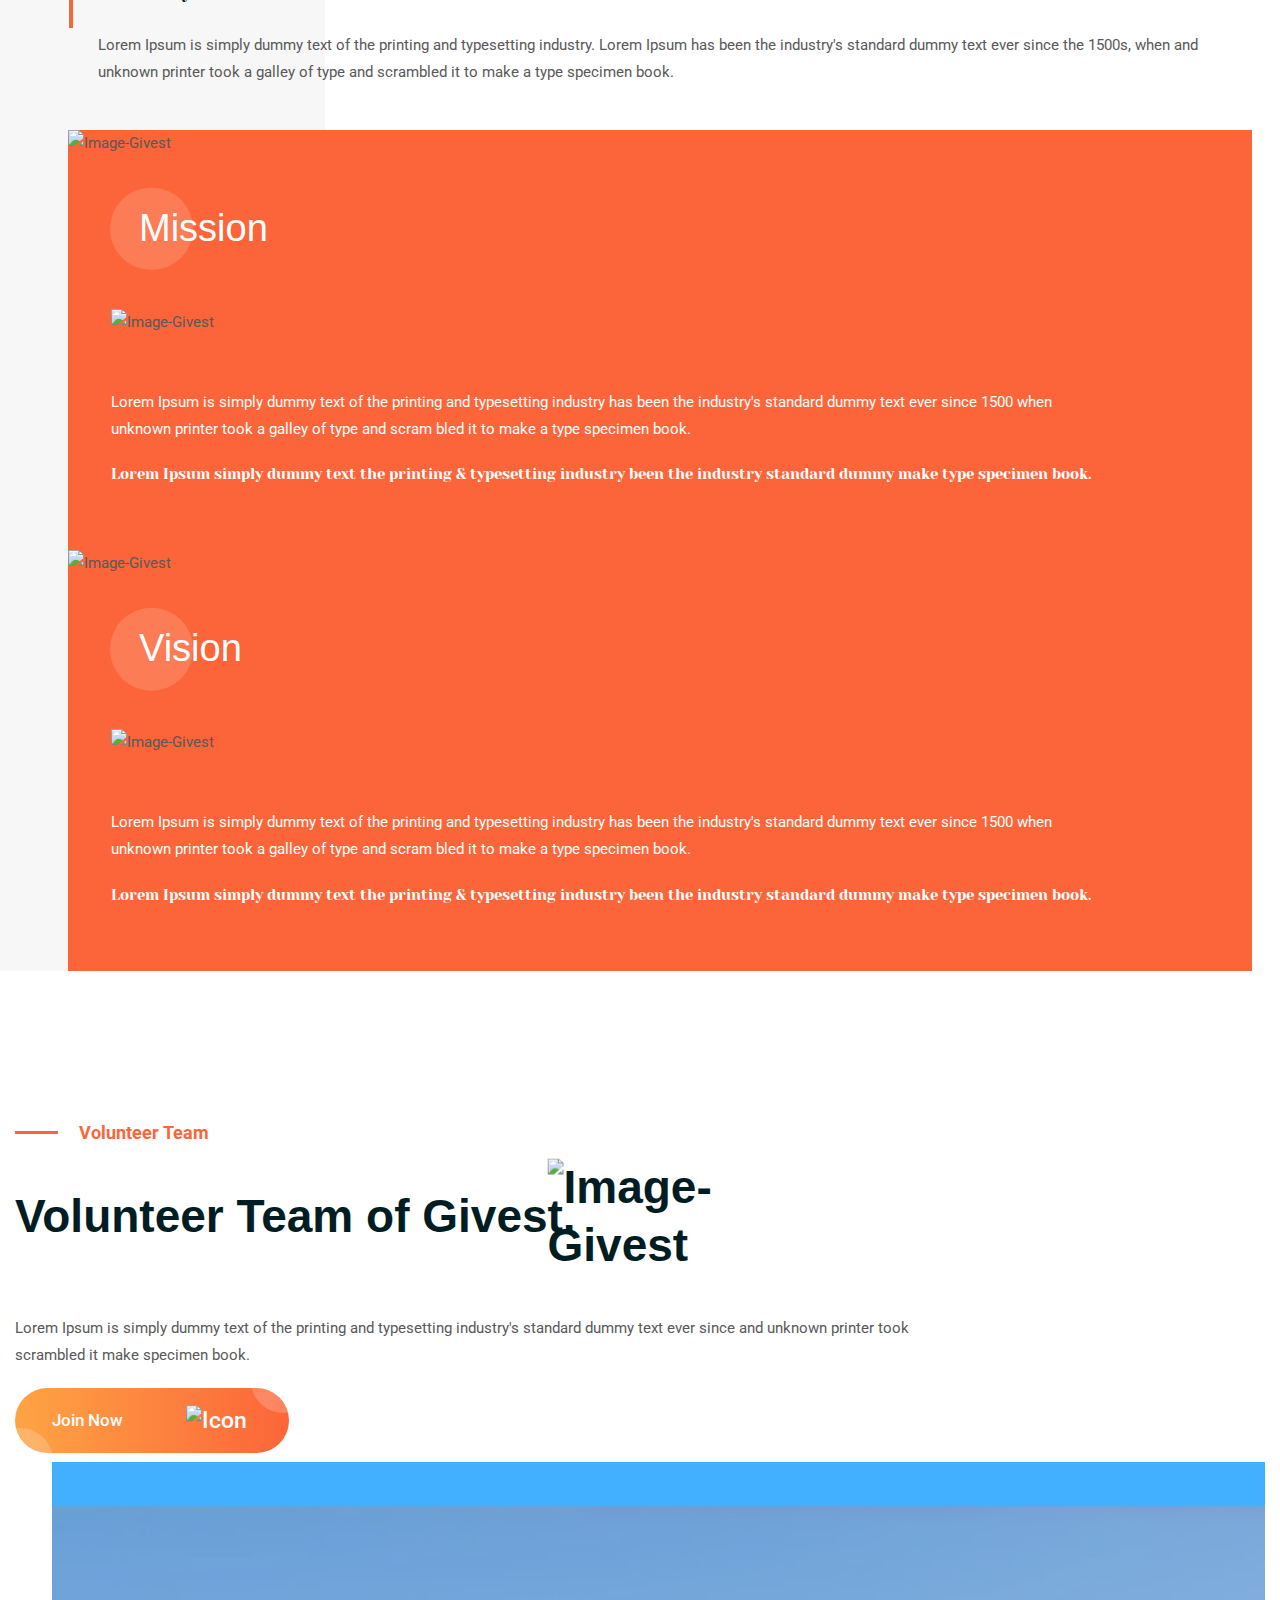
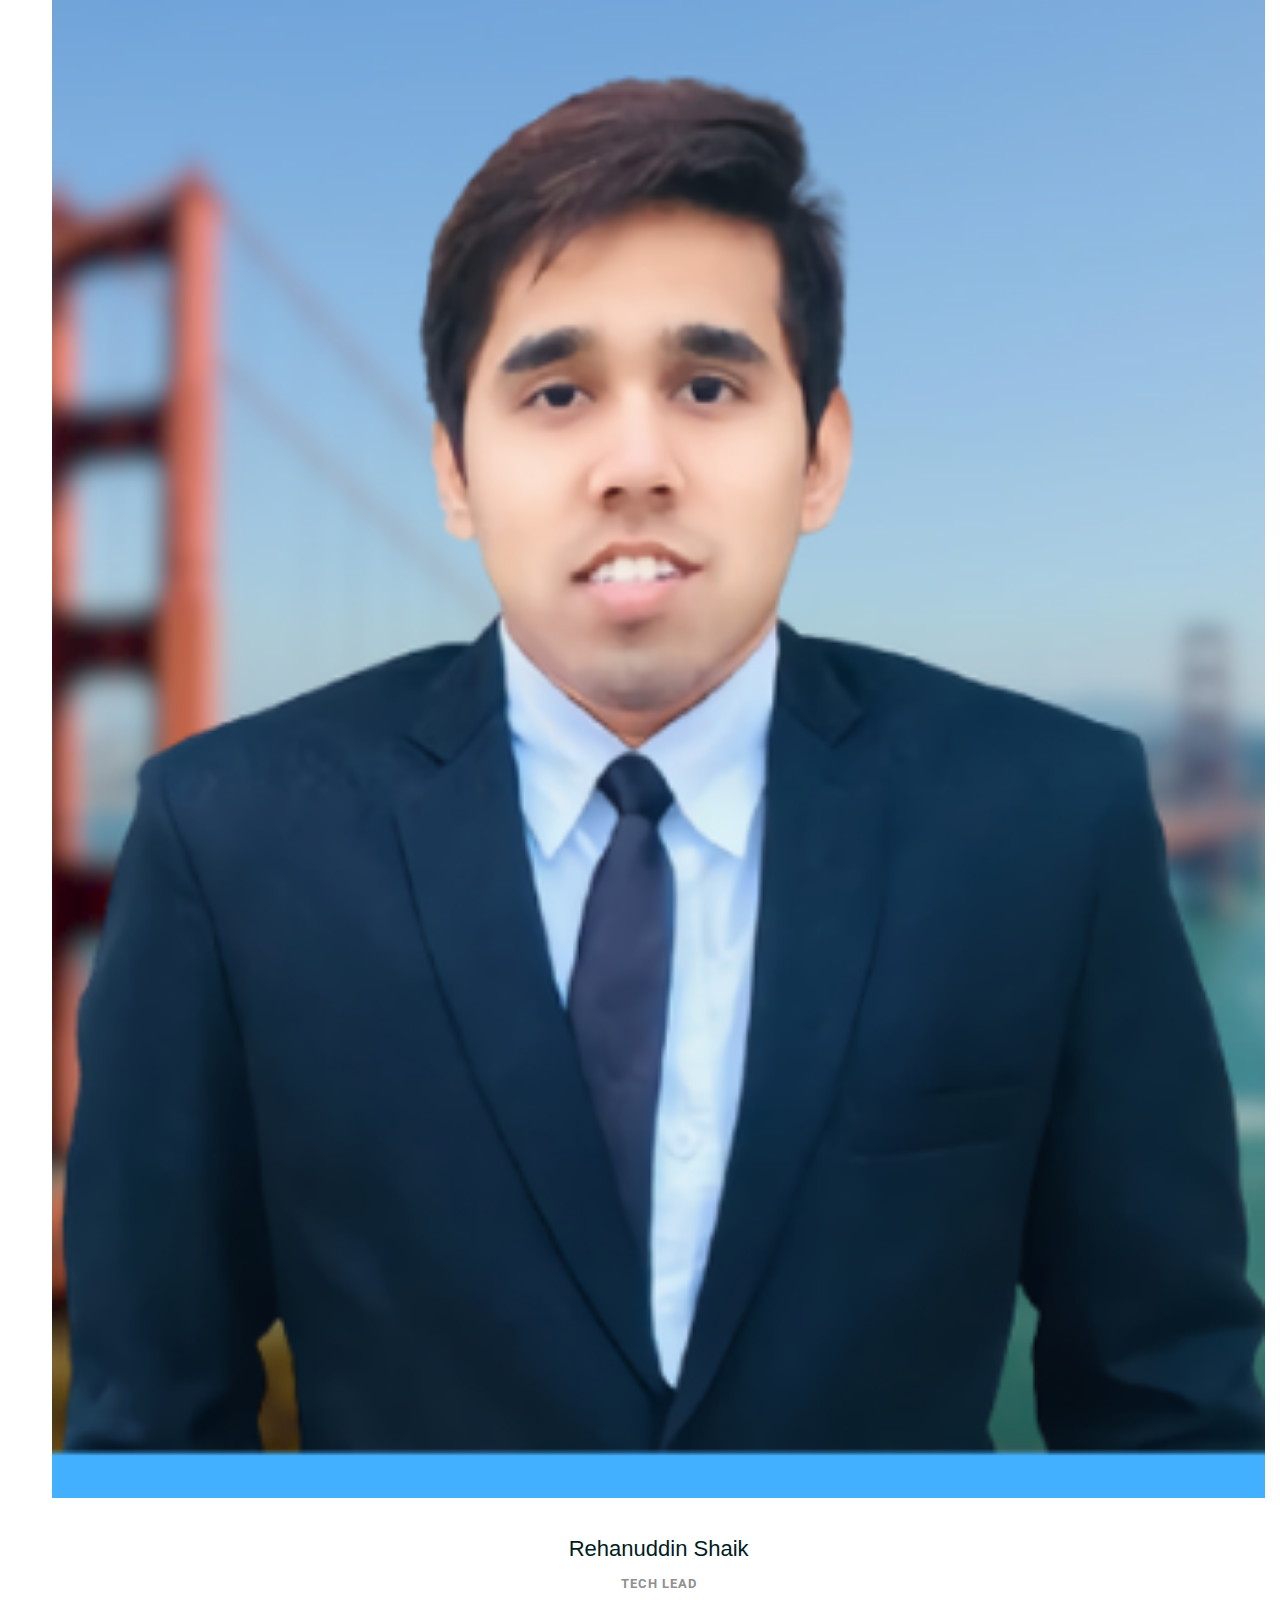
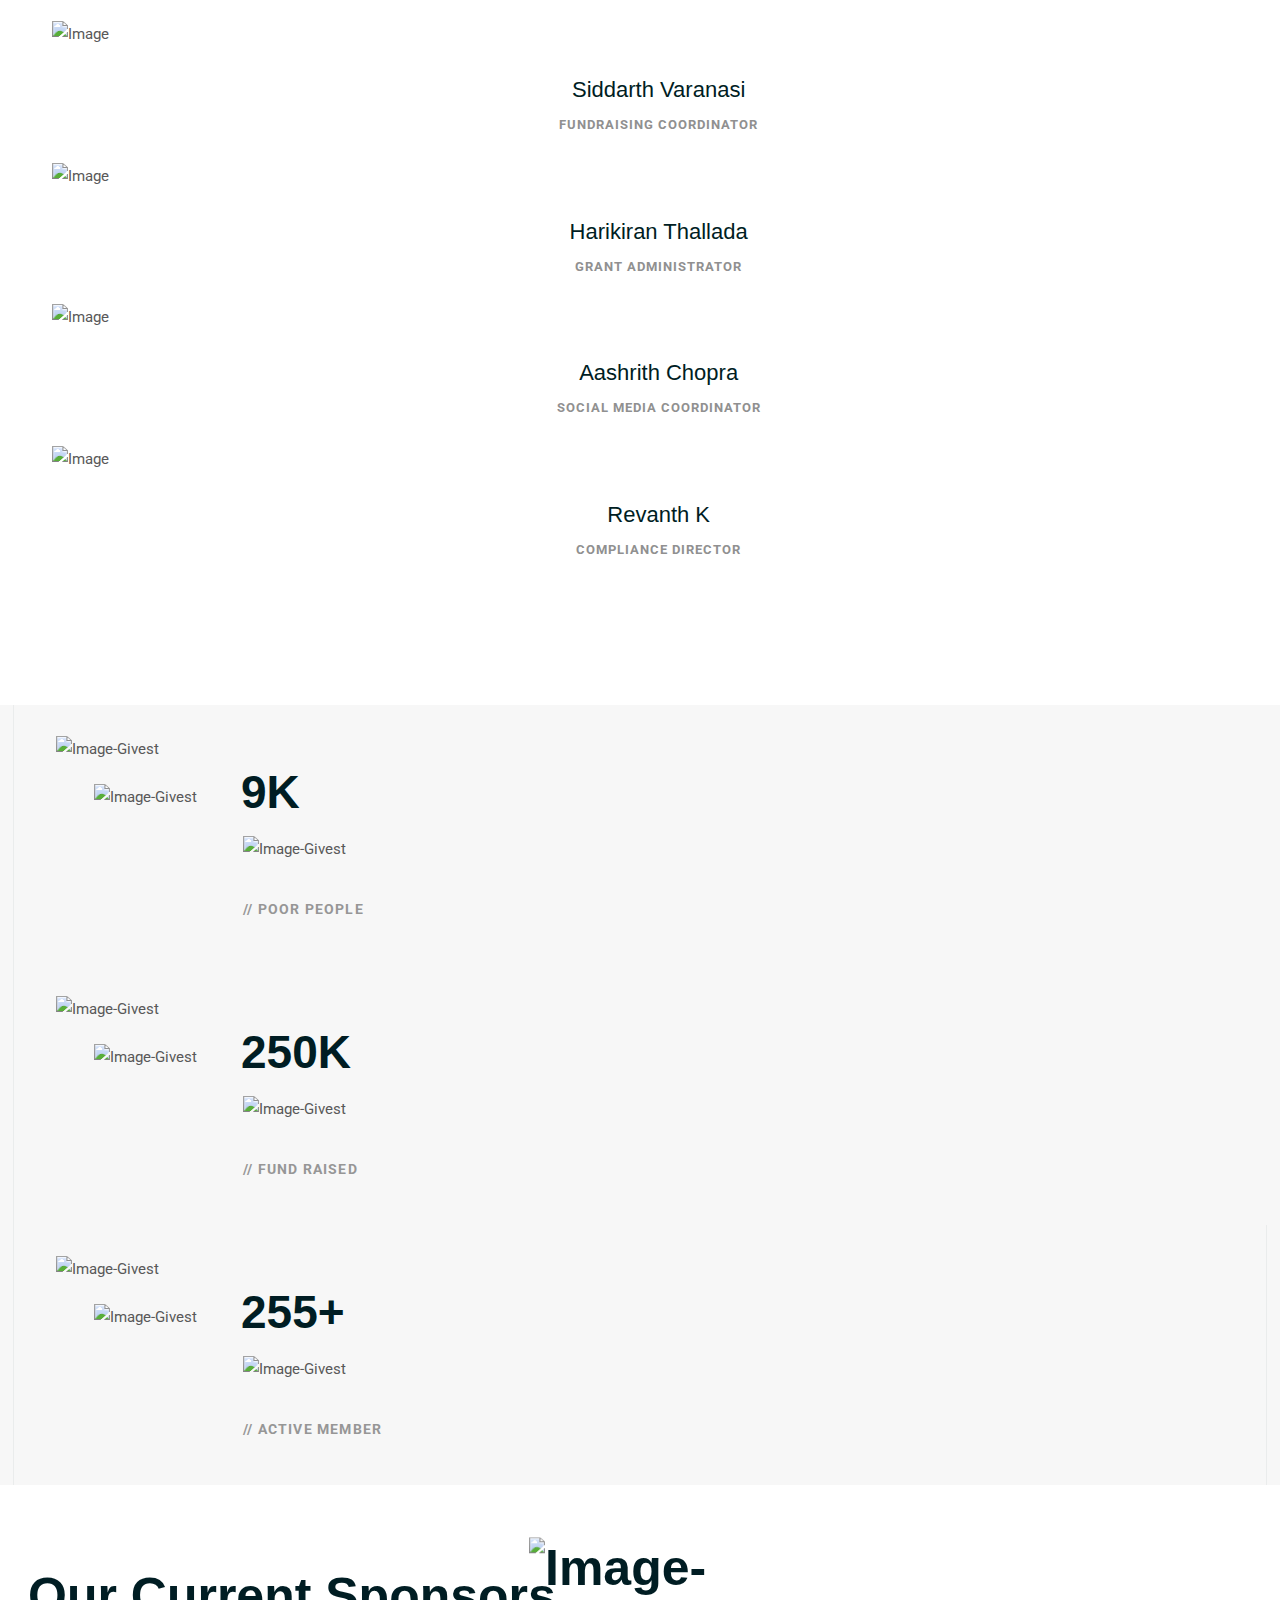
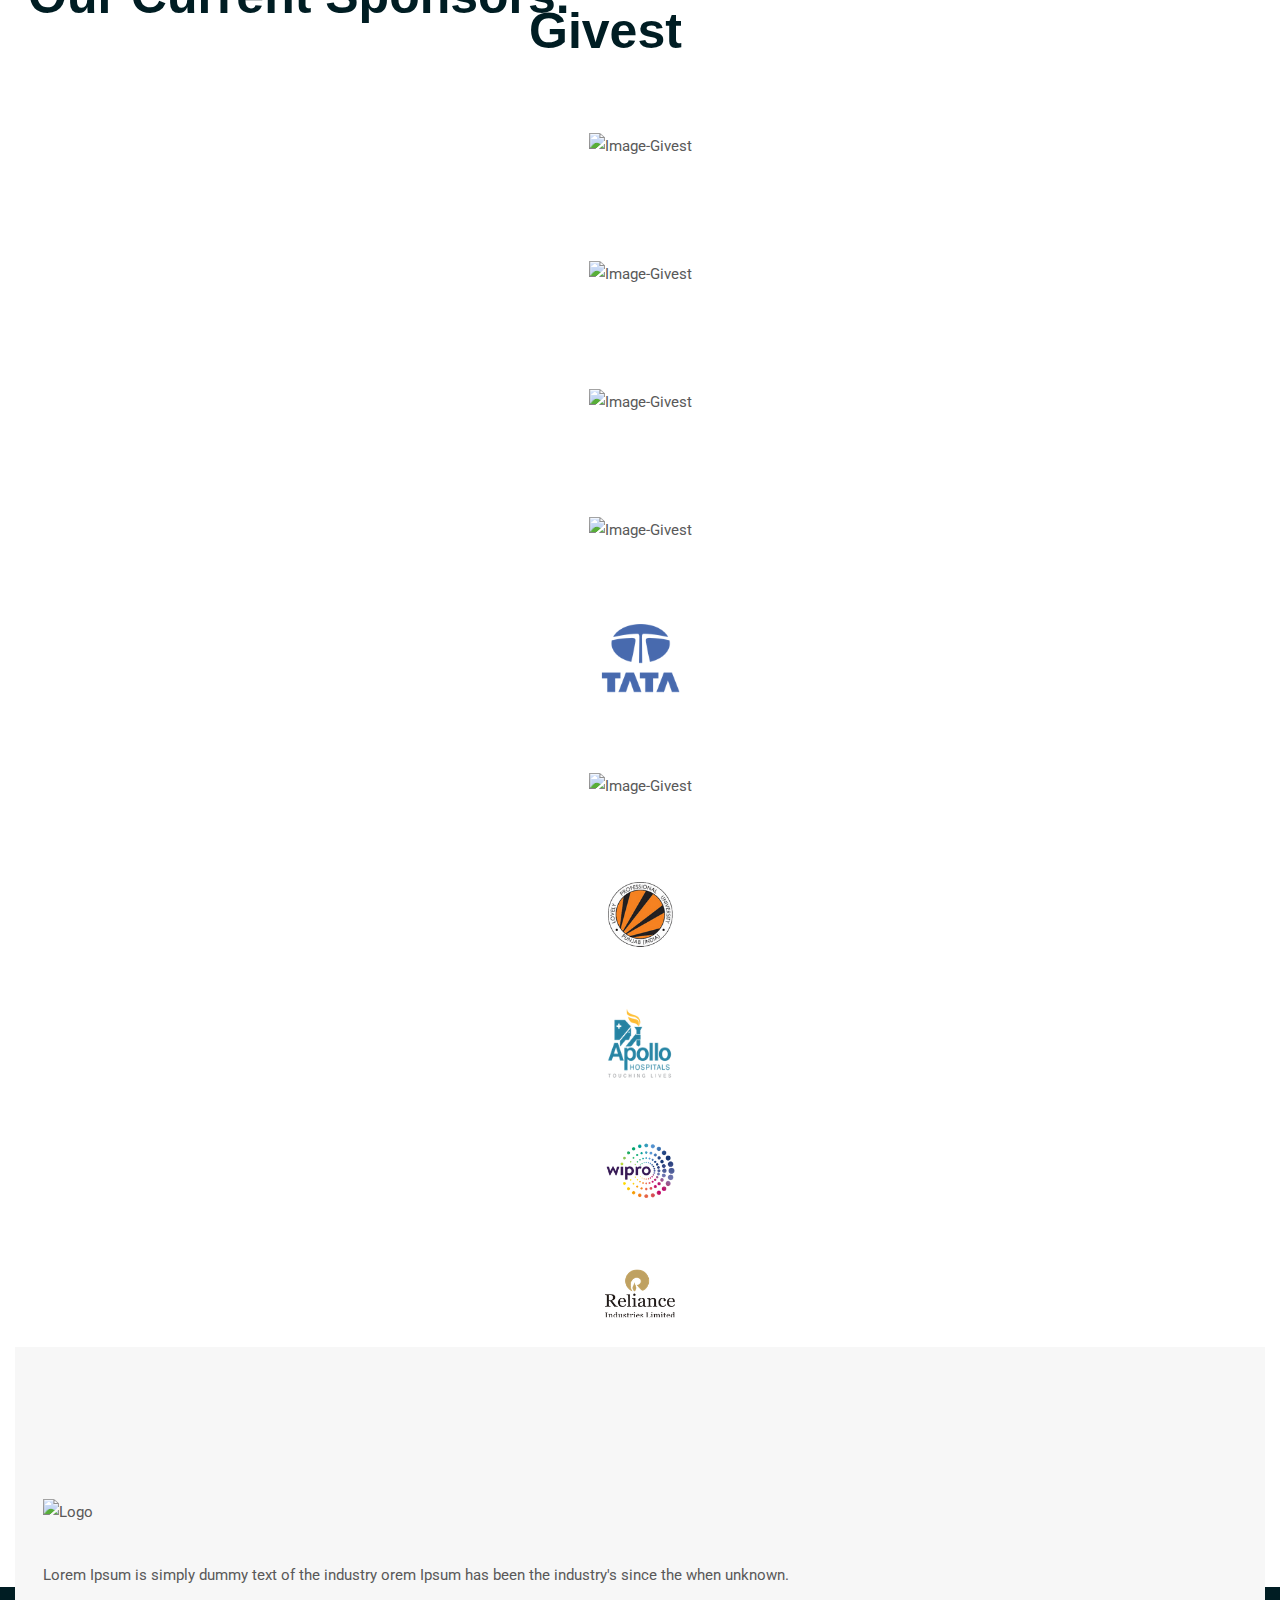
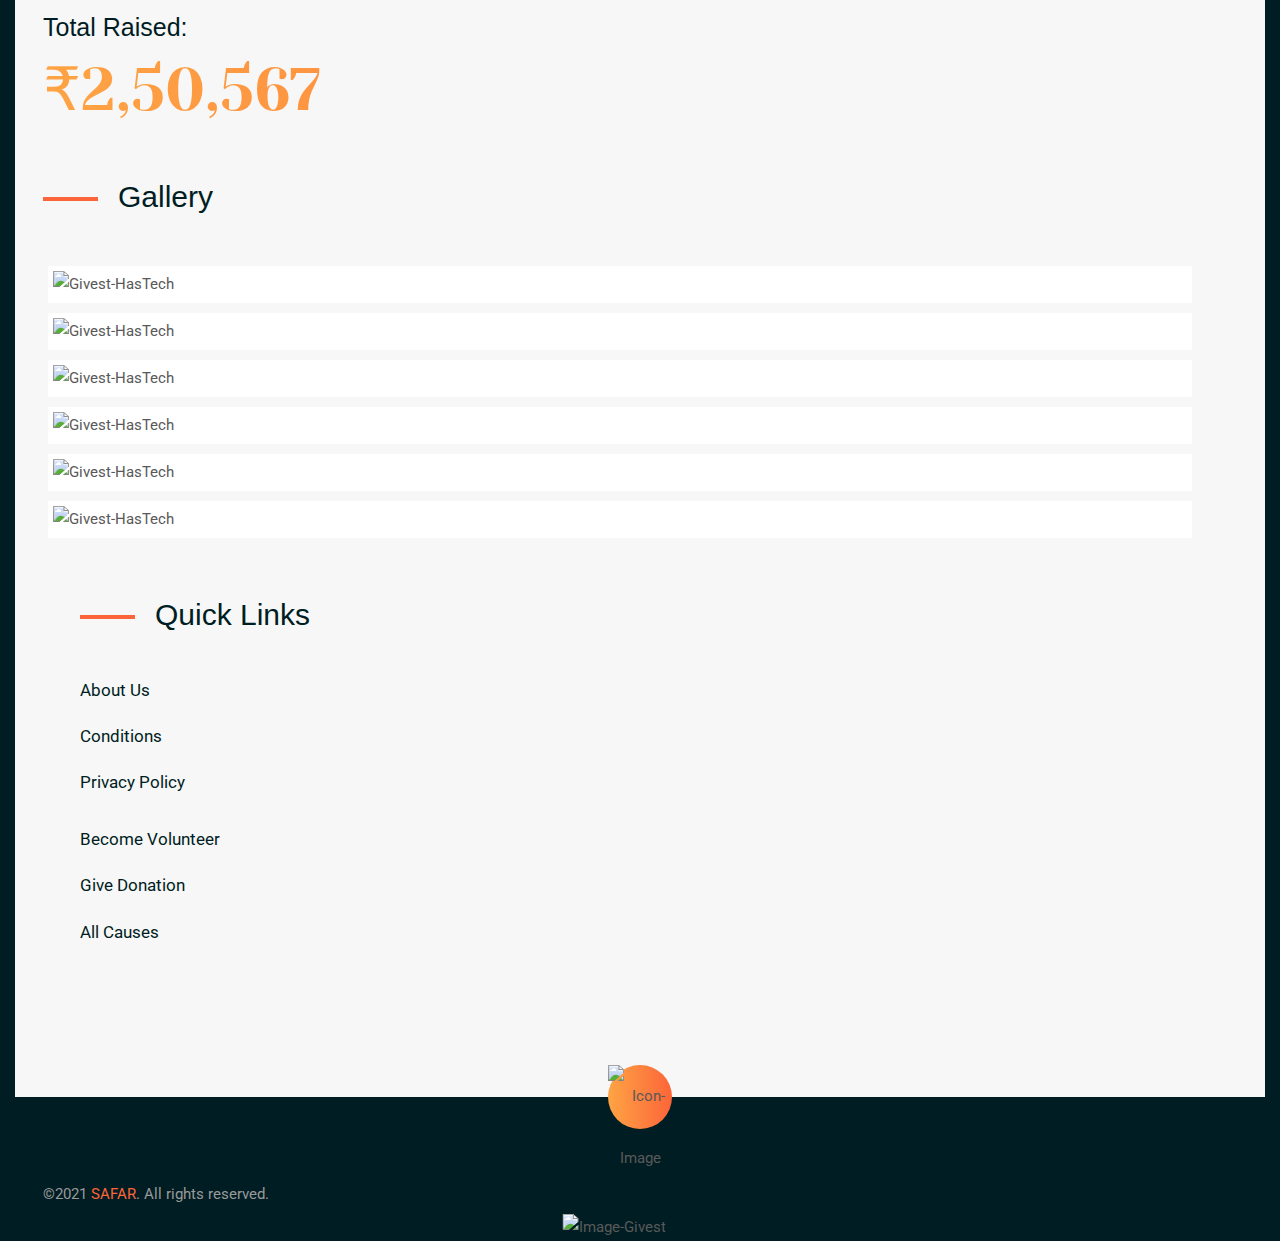
==== commit c0339aa6: "Added gallery page" ====
--- a/about.html
+++ b/about.html
@@ -69,6 +69,7 @@
                 <li ><a href="index.html">Home</a></li>
                 <li class="active"><a href="about.html">About Us</a></li>
                 <li><a href="causes.html">Causes</a></li>
+                <li><a href="gallery.html">Gallery</a></li>
                 <li><a href="contact.html">Contact Us</a></li>
               </ul>
             </div>
@@ -138,7 +139,7 @@
                 </div>
                 <div class="col-lg-6">
                   <div class="content-box-item" data-bg-color="#fea444">
-                    <h3 class="title">Vission</h3>
+                    <h3 class="title">Vision</h3>
                     <img class="img-line-shape" src="assets/img/shape/line-s1.png" alt="Image-Givest">
                     <p>Lorem Ipsum is simply dummy text of the printing and typesetting industry has been the industry's standard dummy text ever since 1500 when unknown printer took a galley of type and scram bled it to make a type specimen book.</p>
                     <p class="font-family2 mb-0">Lorem Ipsum simply dummy text the printing & typesetting industry been the industry standard dummy make type specimen book.</p>
@@ -173,81 +174,81 @@
                 <div class="swiper-wrapper team-slider">
                   <div class="swiper-slide team-member">
                     <div class="thumb">
-                      <img src="assets/img/team/1.jpg" alt="Image">
+                      <img src="assets/img/team/1.png" alt="Image">
                       <div class="social-icons">
-                        <a href="#"><i class="icofont-facebook"></i></a>
-                        <a href="#"><i class="icofont-skype"></i></a>
+                        <a href="#"><i class="icofont-instagram"></i></a>
+                        <a href="#"><i class="icofont-linkedin"></i></a>
                         <a href="#"><i class="icofont-twitter"></i></a> 
                       </div>
                     </div>
                     <div class="content">
                       <div class="member-info">
                         <h4 class="name"><a href="#/">Rehanuddin Shaik</a></h4>
-                        <h6 class="designation">Senior Volunteer</h6>
+                        <h6 class="designation">Tech Lead</h6>
                       </div>
                     </div>
                   </div>
                   <div class="swiper-slide team-member">
                     <div class="thumb">
-                      <img src="assets/img/team/2.jpg" alt="Image">
+                      <img src="assets/img/team/2.png" alt="Image">
                       <div class="social-icons">
-                        <a href="#"><i class="icofont-facebook"></i></a>
-                        <a href="#"><i class="icofont-skype"></i></a>
+                        <a href="#"><i class="icofont-instagram"></i></a>
+                        <a href="#"><i class="icofont-linkedin"></i></a>
                         <a href="#"><i class="icofont-twitter"></i></a> 
                       </div>
                     </div>
                     <div class="content">
                       <div class="member-info">
                         <h4 class="name"><a href="#/">Siddarth Varanasi</a></h4>
-                        <h6 class="designation">Senior Volunteer</h6>
+                        <h6 class="designation">Fundraising Coordinator</h6>
                       </div>
                     </div>
                   </div>
                   <div class="swiper-slide team-member">
                     <div class="thumb">
-                      <img src="assets/img/team/3.jpg" alt="Image">
+                      <img src="assets/img/team/3.png" alt="Image">
                       <div class="social-icons">
-                        <a href="#"><i class="icofont-facebook"></i></a>
-                        <a href="#"><i class="icofont-skype"></i></a>
+                        <a href="#"><i class="icofont-instagram"></i></a>
+                        <a href="#"><i class="icofont-linkedin"></i></a>
                         <a href="#"><i class="icofont-twitter"></i></a> 
                       </div>
                     </div>
                     <div class="content">
                       <div class="member-info">
                         <h4 class="name"><a href="#/">Harikiran Thallada</a></h4>
-                        <h6 class="designation">Senior Volunteer</h6>
+                        <h6 class="designation">Grant Administrator</h6>
                       </div>
                     </div>
                   </div>
                   <div class="swiper-slide team-member">
                     <div class="thumb">
-                      <img src="assets/img/team/55.jpg" alt="Image">
+                      <img src="assets/img/team/4.png" alt="Image">
                       <div class="social-icons">
-                        <a href="#"><i class="icofont-facebook"></i></a>
-                        <a href="#"><i class="icofont-skype"></i></a>
+                        <a href="#"><i class="icofont-instagram"></i></a>
+                        <a href="#"><i class="icofont-linkedin"></i></a>
                         <a href="#"><i class="icofont-twitter"></i></a> 
                       </div>
                     </div>
                     <div class="content">
                       <div class="member-info">
-                        <h4 class="name"><a href="#/">Asrith Chopra</a></h4>
-                        <h6 class="designation">Senior Volunteer</h6>
+                        <h4 class="name"><a href="#/">Aashrith Chopra</a></h4>
+                        <h6 class="designation">Social Media Coordinator</h6>
                       </div>
                     </div>
                   </div>
                   <div class="swiper-slide team-member">
                     <div class="thumb">
-                      <img src="assets/img/team/2.jpg" alt="Image">
+                      <img src="assets/img/team/5.png" alt="Image">
                       <div class="social-icons">
-                        <a href="#"><i class="icofont-facebook"></i></a>
-                        <a href="#"><i class="icofont-skype"></i></a>
+                        <a href="#"><i class="icofont-instagram"></i></a>
+                        <a href="#"><i class="icofont-linkedin"></i></a>
                         <a href="#"><i class="icofont-twitter"></i></a> 
                       </div>
                     </div>
                     <div class="content">
                       <div class="member-info">
                         <h4 class="name"><a href="#/">Revanth K</a></h4>
-                        <h6 class="designation">Senior Volunteer</h6>
+                        <h6 class="designation">Compliance Director</h6>
                       </div>
                     </div>
                   </div>
@@ -274,7 +275,7 @@
               </div>
               <div class="content">
                 <div class="number">
-                  <h2><span class="counter-animate">598</span>K</h2>
+                  <h2><span class="counter-animate">9</span>K</h2>
                 </div>
                 <img class="line-shape" src="assets/img/shape/funfact-line1.png" alt="Image-Givest">
                 <p class="title">// Poor People</p>
@@ -289,7 +290,7 @@
               </div>
               <div class="content">
                 <div class="number">
-                  <h2><span class="counter-animate">897</span>M</h2>
+                  <h2><span class="counter-animate">250</span>K</h2>
                 </div>
                 <img class="line-shape" src="assets/img/shape/funfact-line1.png" alt="Image-Givest">
                 <p class="title">// Fund raised</p>
@@ -304,7 +305,7 @@
               </div>
               <div class="content">
                 <div class="number">
-                  <h2><span class="counter-animate">998</span>+</h2>
+                  <h2><span class="counter-animate">255</span>+</h2>
                 </div>
                 <img class="line-shape" src="assets/img/shape/funfact-line1.png" alt="Image-Givest">
                 <p class="title">// Active Member</p>
@@ -466,7 +467,7 @@
                 <p>Lorem Ipsum is simply dummy text of the industry orem Ipsum has been the industry's since the when unknown.</p>
                 <div class="widget-total-raised">
                   <h4 class="raised-title">Total Raised:</h4>
-                  <div class="raised-amount">₹8,965</div>
+                  <div class="raised-amount">₹2,50,567</div>
                 </div>
               </div>
             </div>
@@ -479,25 +480,25 @@
                   <div class="col">
                     <div class="gallery-item">
                       <img src="assets/img/photos/gallery1.jpg" alt="Givest-HasTech">
-                      <a class="icon" href="#/"><i class="icofont-instagram"></i></a>
+                      <a class="icon" href="./gallery.html"><i class="icofont-instagram"></i></a>
                     </div>
                   </div>
                   <div class="col">
                     <div class="gallery-item">
                       <img src="assets/img/photos/gallery2.jpg" alt="Givest-HasTech">
-                      <a class="icon" href="#/"><i class="icofont-instagram"></i></a>
+                      <a class="icon" href="./gallery.html"><i class="icofont-instagram"></i></a>
                     </div>
                   </div>
                   <div class="col">
                     <div class="gallery-item">
                       <img src="assets/img/photos/gallery3.jpg" alt="Givest-HasTech">
-                      <a class="icon" href="#/"><i class="icofont-instagram"></i></a>
+                      <a class="icon" href="./gallery.html"><i class="icofont-instagram"></i></a>
                     </div>
                   </div>
                   <div class="col">
                     <div class="gallery-item">
                       <img src="assets/img/photos/gallery4.jpg" alt="Givest-HasTech">
-                      <a class="icon" href="#/"><i class="icofont-instagram"></i></a>
+                      <a class="icon" href="./gallery.html"><i class="icofont-instagram"></i></a>
                     </div>
                   </div>
                   <div class="col">
@@ -509,7 +510,7 @@
                   <div class="col">
                     <div class="gallery-item">
                       <img src="assets/img/photos/gallery6.jpg" alt="Givest-HasTech">
-                      <a class="icon" href="#/"><i class="icofont-instagram"></i></a>
+                      <a class="icon" href="./gallery.html"><i class="icofont-instagram"></i></a>
                     </div>
                   </div>
                 </div>
@@ -524,21 +525,21 @@
                   <div class="col-6 col-sm-6 col-md-6 pr-sm-5">
                     <ul class="nav-menu nav">
                       <li><a href="about.html">About Us</a></li>
-                      <li><a href="blog.html">Blog Post Terms</a></li>
+                      <!-- <li><a href="blog.html">Blog Post Terms</a></li> -->
                       <li><a href="#/">Conditions</a></li>
                       <li><a href="#/">Privacy Policy</a></li>
-                      <li><a href="#/">Documentation</a></li>
-                      <li><a href="#/">Donners</a></li>
+                      <!-- <li><a href="#/">Documentation</a></li> -->
+                      <!-- <li><a href="#/">Donners</a></li> -->
                     </ul>
                   </div>
                   <div class="col-6 col-sm-6 col-md-6 pl-sm-5">
                     <ul class="nav-menu nav align-right">
                       <li><a href="SignIn_SignUp_pages/Sign up.html">Become Volunteer</a></li>
-                      <li><a href="#/">Quick Fundraise</a></li>
-                      <li><a href="#/">Give Donation</a></li>
-                      <li><a href="volunteer.html">Become Volunteer</a></li>
-                      <li><a href="causes-details.html">Food And Water</a></li>
-                      <li><a href="causes-details.html">Medical facilities</a></li>
+                      <!-- <li><a href="#/">Quick Fundraise</a></li> -->
+                      <li><a href="/">Give Donation</a></li>
+                      <!-- <li><a href="volunteer.html">Become Volunteer</a></li> -->
+                      <!-- <li><a href="causes-details.html">Food And Water</a></li> -->
+                      <li><a href="causes-details.html">All Causes</a></li>
                     </ul>
                   </div>
                 </div>
--- a/assets/css/style.css
+++ b/assets/css/style.css
@@ -0,0 +1,11333 @@
+@charset "UTF-8";
+/*===================================================================
+[Table Of Content]
+
+    * Typography CSS
+    * Common CSS
+    * Main Navigation CSS
+    * Header CSS
+    * Home Slider CSS
+    * About CSS
+    * Causes CSS
+    * Donate CSS
+    * Team CSS
+    * Brand Logo CSS
+    * Form CSS
+    * Blog CSS
+    * Contact CSS
+    * Footer CSS
+
+=====================================================================*/
+/*
+-----------------------------------------------------------------------
+  Typography CSS
+-----------------------------------------------------------------------
+*/
+body {
+  color: #595959;
+  font-size: 0.9375rem;
+  font-family: "Roboto", sans-serif;
+  font-weight: 400;
+  line-height: 1.8;
+  margin: 0;
+  overflow-x: hidden;
+  -ms-word-wrap: break-word;
+  word-wrap: break-word;
+}
+
+h1, h2, h3, h4, h5, h6,
+.h1, .h2, .h3, .h4, .h5, .h6 {
+  color: #001d23;
+  font-family: "Yeseva One", cursive;
+  font-weight: 400;
+  line-height: 1.1;
+  margin-bottom: 10px;
+  margin-top: 0;
+}
+
+a {
+  color: #fc6539;
+  text-decoration: none;
+  transition: 0.3s;
+  -webkit-transition: 0.3s;
+  -moz-transition: 0.3s;
+  -ms-transition: 0.3s;
+  -o-transition: 0.3s;
+}
+a:hover, a:active, a:focus {
+  box-shadow: none;
+  color: #e53603;
+  outline: none;
+  text-decoration: none;
+}
+a img {
+  border: none;
+}
+
+.btn:focus {
+  box-shadow: none;
+}
+
+p {
+  margin-bottom: 30px;
+}
+p:last-child {
+  margin-bottom: 0;
+}
+
+:active,
+:focus {
+  box-shadow: none;
+  outline: none !important;
+}
+
+::selection {
+  background: #fc6539;
+  color: #fff;
+  text-shadow: none;
+}
+
+::-moz-selection {
+  background: #fc6539;
+  /* Firefox */
+  color: #fff;
+  text-shadow: none;
+}
+
+::-webkit-selection {
+  background: #fc6539;
+  /* Safari */
+  color: #fff;
+  text-shadow: none;
+}
+
+img {
+  max-width: 100%;
+}
+
+iframe {
+  border: none !important;
+}
+
+textarea:focus, textarea:active, input:focus, input:active {
+  outline: none;
+}
+
+ul {
+  margin: 0;
+  padding: 0;
+}
+ul li {
+  list-style: none;
+}
+
+pre,
+ul,
+ol,
+dl,
+dd,
+blockquote,
+address,
+table,
+fieldset {
+  margin-bottom: 30px;
+}
+
+table p {
+  margin-bottom: 0;
+}
+
+/*
+-----------------------------------------------------------------------
+  Common CSS
+-----------------------------------------------------------------------
+*/
+.container {
+  padding-left: 15px;
+  padding-right: 15px;
+}
+@media only screen and (min-width: 1200px) {
+  .container {
+    max-width: 1200px;
+  }
+}
+
+.row {
+  margin-right: -15px;
+  margin-left: -15px;
+}
+.row > [class*=col-] {
+  padding-right: 15px;
+  padding-left: 15px;
+}
+
+.section-title {
+  margin-bottom: 120px;
+}
+@media only screen and (max-width: 1399px) {
+  .section-title {
+    margin-bottom: 100px;
+  }
+}
+@media only screen and (max-width: 1199px) {
+  .section-title {
+    margin-bottom: 80px;
+  }
+}
+@media only screen and (max-width: 991px) {
+  .section-title {
+    margin-bottom: 90px;
+  }
+}
+.section-title .subtitle {
+  color: #fc6539;
+  display: inline-block;
+  font-family: "Roboto", sans-serif;
+  font-size: 18px;
+  font-weight: 700;
+  line-height: 1;
+  margin: 0 0 12px;
+  padding-left: 64px;
+  position: relative;
+}
+@media only screen and (max-width: 767px) {
+  .section-title .subtitle {
+    font-size: 16px;
+  }
+}
+.section-title .subtitle:after {
+  background-color: #001d23;
+  content: "";
+  height: 3px;
+  left: 0;
+  position: absolute;
+  top: calc(50% - 1.5px);
+  width: 43px;
+}
+.section-title .subtitle.line-theme-color:after {
+  background-color: #fc6539;
+}
+.section-title .subtitle.line-white-color:after {
+  background-color: #fff;
+}
+.section-title .title {
+  font-size: 60px;
+  line-height: 1.25;
+  margin-bottom: 0;
+  margin-top: 0;
+}
+@media only screen and (max-width: 1399px) {
+  .section-title .title {
+    font-size: 50px;
+  }
+}
+@media only screen and (max-width: 1199px) {
+  .section-title .title {
+    font-size: 40px;
+    line-height: 1.2;
+  }
+}
+@media only screen and (max-width: 767px) {
+  .section-title .title {
+    font-size: 36px;
+  }
+}
+@media only screen and (max-width: 575px) {
+  .section-title .title {
+    font-size: 30px;
+  }
+}
+@media (max-width: 399.98px) {
+  .section-title .title {
+    font-size: 26px;
+  }
+}
+.section-title .title span {
+  background: #FEA444;
+  background: linear-gradient(to right, #FEA444 0%, #FC6539 100%);
+  -webkit-background-clip: text;
+  -webkit-text-fill-color: transparent;
+}
+.section-title .title.title-style {
+  margin-top: 39px;
+  position: relative;
+  z-index: 1;
+}
+@media only screen and (max-width: 1199px) {
+  .section-title .title.title-style {
+    margin-top: 30px;
+  }
+}
+.section-title .title.title-style .img-shape {
+  left: 50%;
+  position: absolute;
+  top: 50%;
+  z-index: -1;
+  transform: translate(-50%, -50%);
+  -webkit-transform: translate(-50%, -50%);
+  -moz-transform: translate(-50%, -50%);
+  -ms-transform: translate(-50%, -50%);
+  -o-transform: translate(-50%, -50%);
+}
+@media only screen and (max-width: 1399px) {
+  .section-title .title.title-style .img-shape {
+    width: 185px;
+  }
+}
+@media only screen and (max-width: 1199px) {
+  .section-title .title.title-style .img-shape {
+    width: 140px;
+  }
+}
+@media only screen and (max-width: 767px) {
+  .section-title .title.title-style .img-shape {
+    width: 120px;
+  }
+}
+@media only screen and (max-width: 575px) {
+  .section-title .title.title-style .img-shape {
+    width: 100px;
+  }
+}
+@media only screen and (max-width: 767px) {
+  .section-title .desc p br {
+    display: none;
+  }
+}
+.section-title .separator-line {
+  display: block;
+  line-height: 1;
+  margin-top: 35px;
+}
+.section-title .separator-line img {
+  margin-right: 17px;
+}
+@media only screen and (max-width: 767px) {
+  .section-title .separator-line img {
+    margin-right: 7px;
+  }
+}
+.section-title .separator-line img:last-child {
+  margin-right: 0;
+}
+.section-title .list-style li {
+  color: #595959;
+  font-size: 14px;
+  margin-bottom: 16px;
+  padding-left: 29px;
+  position: relative;
+}
+.section-title .list-style li i {
+  color: #fc6539;
+  font-size: 14px;
+  left: 0;
+  position: absolute;
+  top: 5px;
+}
+.section-title .list-style li:last-child {
+  margin-bottom: 0;
+}
+.section-title.section-light h5 {
+  color: #fff;
+}
+.section-title.section-light .title {
+  color: #fff;
+}
+.section-title.section-light .desc p {
+  color: #fff;
+}
+
+.bg-img {
+  background: no-repeat center center;
+  background-size: cover;
+}
+.bg-img.bg-img-top {
+  background-position: top center;
+}
+
+.bg-img-cover {
+  background-size: cover;
+}
+
+.site-wrapper-reveal {
+  background-color: #FFFFFF;
+  position: relative;
+  overflow: hidden;
+  z-index: 1;
+}
+
+.niceselect {
+  float: inherit;
+}
+.niceselect .list {
+  border-radius: 0;
+  width: 100%;
+}
+
+.line-hr {
+  border-bottom: 1px solid #e2e2e2;
+}
+
+.lh-1 {
+  line-height: 1;
+}
+
+.no-border {
+  border: none !important;
+}
+
+.z-index-1 {
+  z-index: 1;
+}
+
+.z-index-2 {
+  z-index: 2;
+}
+
+.content-items-center {
+  align-items: center;
+  display: flex;
+}
+
+.justify-items-center {
+  display: flex;
+  justify-content: center;
+}
+
+.form-message.alert {
+  margin-top: 10px;
+}
+
+.row-gutter-0 [class*=col-] {
+  margin: 0;
+  padding: 0;
+}
+
+.row-gutter-10 {
+  margin-right: -5px;
+  margin-left: -5px;
+}
+.row-gutter-10 [class*=col] {
+  padding-left: 5px;
+  padding-right: 5px;
+}
+
+@media only screen and (min-width: 1200px) {
+  .row-gutter-20 {
+    margin-right: -10px;
+    margin-left: -10px;
+  }
+  .row-gutter-20 [class*=col] {
+    padding-left: 10px;
+    padding-right: 10px;
+  }
+}
+
+.row-gutter-45 {
+  margin-right: -22.5px;
+  margin-left: -22.5px;
+}
+.row-gutter-45 [class*=col-] {
+  margin: 0;
+  padding-left: 22.5px;
+  padding-right: 22.5px;
+}
+
+@media only screen and (min-width: 1200px) {
+  .row-gutter-60 {
+    margin-right: -30px;
+    margin-left: -30px;
+  }
+  .row-gutter-60 [class*=col-] {
+    margin: 0;
+    padding-left: 30px;
+    padding-right: 30px;
+  }
+}
+
+.row-gutter-70 {
+  margin-right: -35px;
+  margin-left: -35px;
+}
+.row-gutter-70 [class*=col-] {
+  margin: 0;
+  padding-left: 35px;
+  padding-right: 35px;
+}
+
+.wrapper {
+  overflow-x: hidden;
+}
+
+/*-------- Button Style Css --------*/
+.btn-theme {
+  background-color: #fc6539;
+  border-color: #fc6539;
+  border-radius: 32.5px;
+  color: #fff;
+  display: inline-block;
+  font-size: 17px;
+  font-weight: 500;
+  line-height: 1.375;
+  min-width: 200px;
+  padding: 21px 37px;
+  position: relative;
+  transition: 0.3s;
+  -webkit-transition: 0.3s;
+  -moz-transition: 0.3s;
+  -ms-transition: 0.3s;
+  -o-transition: 0.3s;
+}
+.btn-theme .icon {
+  font-size: 23px;
+  position: absolute;
+  top: 50%;
+  transform: translateY(-50%);
+  right: 42px;
+  transition: 0.3s;
+  -webkit-transition: 0.3s;
+  -moz-transition: 0.3s;
+  -ms-transition: 0.3s;
+  -o-transition: 0.3s;
+}
+.btn-theme .icon.icon-img {
+  max-width: none;
+  width: auto;
+}
+.btn-theme:hover, .btn-theme:focus {
+  background-color: #fea444;
+  border-color: #fea444;
+  color: #fff;
+}
+.btn-theme:hover .icon, .btn-theme:focus .icon {
+  right: 40px;
+}
+.btn-theme.btn-theme-color2 {
+  background-color: #fea444;
+  border-color: #fea444;
+}
+.btn-theme.btn-theme-color2:hover, .btn-theme.btn-theme-color2:focus {
+  background-color: #fc6539;
+  border-color: #fc6539;
+}
+.btn-theme.btn-black {
+  background-color: #000;
+  border-color: #000;
+}
+.btn-theme.btn-black:hover {
+  background-color: #fc6539;
+  border-color: #fc6539;
+  color: #fff;
+}
+.btn-theme.btn-black.btn-border {
+  background-color: transparent;
+  border: 2px solid #000;
+  color: #000;
+}
+.btn-theme.btn-black.btn-border:hover {
+  background-color: #fc6539;
+  border-color: #fc6539;
+  color: #fff;
+}
+.btn-theme.btn-white {
+  background-color: #fff;
+  border-color: #fff;
+  color: #0e0e0e;
+}
+.btn-theme.btn-white:hover {
+  background-color: #000;
+  border-color: #000;
+  color: #fff;
+}
+.btn-theme.btn-white.btn-border {
+  background-color: transparent;
+  border: 2px solid #fff;
+  color: #fff;
+}
+.btn-theme.btn-white.btn-border:hover {
+  background-color: #fff;
+  border-color: #fff;
+  color: #fc6539;
+}
+.btn-theme.btn-gray {
+  background-color: #f4f4f4;
+  border-color: #f4f4f4;
+  color: #0e0e0e;
+}
+.btn-theme.btn-gray:hover {
+  background-color: #fc6539;
+  border-color: #fc6539;
+  color: #fff;
+}
+.btn-theme.btn-border {
+  background-color: transparent;
+  border: 2px solid #fc6539;
+  color: #fc6539;
+  padding: 19px 37px;
+}
+.btn-theme.btn-border:hover {
+  background-color: #fc6539;
+  border-color: #fc6539;
+  color: #fff;
+}
+.btn-theme.btn-border.btn-theme-color2 {
+  background-color: transparent;
+  border-color: #fea444;
+  color: #fea444;
+}
+.btn-theme.btn-border.btn-theme-color2:hover {
+  background-color: #fea444;
+  border-color: #fea444;
+  color: #fff;
+}
+.btn-theme.btn-border.btn-gray {
+  background-color: transparent;
+  border-color: #e8e8e8;
+  color: #001d23;
+}
+.btn-theme.btn-border.btn-gray:hover {
+  background-color: #fc6539;
+  border-color: #fc6539;
+  color: #fff;
+}
+.btn-theme.btn-border.btn-white {
+  background-color: transparent;
+  border-color: #fff;
+  color: #fff;
+}
+.btn-theme.btn-border.btn-white:hover {
+  background-color: #fc6539;
+  border-color: #fc6539;
+  color: #fff;
+}
+.btn-theme.btn-round {
+  border-radius: 25px;
+}
+.btn-theme.btn-round.btn-slide:before {
+  border-radius: 25px;
+}
+.btn-theme.btn-slide {
+  overflow: hidden;
+  position: relative;
+  z-index: 1;
+}
+.btn-theme.btn-slide:before {
+  background-color: rgba(255, 255, 255, 0.2);
+  border-radius: 50%;
+  bottom: -40px;
+  content: "";
+  height: 65px;
+  left: -27px;
+  position: absolute;
+  width: 65px;
+  z-index: -1;
+  transition: 0.5s;
+  -webkit-transition: 0.5s;
+  -moz-transition: 0.5s;
+  -ms-transition: 0.5s;
+  -o-transition: 0.5s;
+}
+.btn-theme.btn-slide:after {
+  background-color: rgba(255, 255, 255, 0.2);
+  border-radius: 50%;
+  content: "";
+  height: 65px;
+  position: absolute;
+  right: -27px;
+  top: -40px;
+  width: 65px;
+  z-index: -1;
+  transition: 0.5s;
+  -webkit-transition: 0.5s;
+  -moz-transition: 0.5s;
+  -ms-transition: 0.5s;
+  -o-transition: 0.5s;
+}
+.btn-theme.btn-slide .icon.icon-img {
+  right: 42px;
+}
+.btn-theme.btn-slide:hover:before {
+  border-radius: 32.5px;
+  bottom: 0;
+  height: 100%;
+  left: 0;
+  opacity: 0;
+  width: 100%;
+}
+.btn-theme.btn-slide:hover:after {
+  border-radius: 32.5px;
+  height: 100%;
+  opacity: 0;
+  right: 0;
+  top: 0;
+  width: 100%;
+}
+.btn-theme.btn-gradient {
+  background: #FEA444;
+  background: linear-gradient(to right, #FEA444 0%, #FC6539 100%);
+}
+.btn-theme.btn-gradient.btn-border {
+  background-color: transparent;
+  background: #FEA444;
+  background: linear-gradient(to right, #FEA444 0%, #FC6539 100%);
+  -webkit-background-clip: text;
+  -webkit-text-fill-color: transparent;
+}
+.btn-theme.btn-border-gradient {
+  padding: 2px !important;
+  z-index: 1;
+  background: #FEA444;
+  background: linear-gradient(to left, #FEA444 0%, #FC6539 100%);
+}
+.btn-theme.btn-border-gradient:before {
+  background-color: #f7f7f7;
+  content: "";
+  display: block;
+  height: calc(100% - 4px);
+  left: 2px;
+  position: absolute;
+  top: 2px;
+  width: calc(100% - 4px);
+  z-index: -1;
+  transition: 0.3s;
+  -webkit-transition: 0.3s;
+  -moz-transition: 0.3s;
+  -ms-transition: 0.3s;
+  -o-transition: 0.3s;
+}
+.btn-theme.btn-border-gradient span {
+  display: block;
+  background: #FEA444;
+  background: linear-gradient(to left, #FEA444 0%, #FC6539 100%);
+  -webkit-background-clip: text;
+  -webkit-text-fill-color: transparent;
+  transition: 0.3s;
+  -webkit-transition: 0.3s;
+  -moz-transition: 0.3s;
+  -ms-transition: 0.3s;
+  -o-transition: 0.3s;
+}
+.btn-theme.btn-border-gradient.gray-border {
+  background: none;
+  transition: 0s;
+  -webkit-transition: 0s;
+  -moz-transition: 0s;
+  -ms-transition: 0s;
+  -o-transition: 0s;
+}
+.btn-theme.btn-border-gradient.gray-border:after {
+  border: 2px solid #d7d7d7;
+  content: "";
+  height: 100%;
+  left: 0;
+  position: absolute;
+  top: 0;
+  width: 100%;
+  transition: 0s;
+  -webkit-transition: 0s;
+  -moz-transition: 0s;
+  -ms-transition: 0s;
+  -o-transition: 0s;
+}
+.btn-theme.btn-border-gradient.gray-border:hover {
+  background: #FEA444;
+  background: linear-gradient(to left, #FEA444 0%, #FC6539 100%);
+}
+.btn-theme.btn-border-gradient.gray-border:hover:after {
+  border-width: 0;
+}
+.btn-theme.btn-border-gradient.btn-size-xs:before {
+  border-radius: 19px;
+}
+.btn-theme.btn-border-gradient.btn-size-xs span {
+  border-radius: 19px;
+  padding: 6px 15px;
+}
+.btn-theme.btn-border-gradient.btn-size-xs:hover .icon {
+  right: 18px;
+}
+.btn-theme.btn-border-gradient.btn-size-md:before {
+  border-radius: 32.5px;
+}
+.btn-theme.btn-border-gradient.btn-size-md:after {
+  border-radius: 32.5px;
+}
+.btn-theme.btn-border-gradient.btn-size-md span {
+  border-radius: 32.5px;
+  padding: 10.3px 22px;
+}
+.btn-theme.btn-border-gradient.btn-size-md span .icon {
+  right: 25px;
+}
+.btn-theme.btn-size-xs {
+  border-radius: 19px;
+  font-size: 15px;
+  line-height: 1.5;
+  min-height: 38px;
+  min-width: 105px;
+  padding: 8px 17px;
+}
+.btn-theme.btn-size-xs .icon {
+  right: 20px;
+}
+.btn-theme.btn-size-xs.btn-border {
+  padding: 7px 18px;
+}
+.btn-theme.btn-size-sm {
+  border-radius: 22.5px;
+  font-size: 15px;
+  min-height: 45px;
+  min-width: 130px;
+  padding: 12px 22px;
+}
+.btn-theme.btn-size-sm .icon {
+  right: 22px;
+}
+.btn-theme.btn-size-sm.btn-border {
+  padding: 10px 20px;
+}
+.btn-theme.btn-size-md {
+  font-size: 15px;
+  min-height: 45px;
+  min-width: 150px;
+  padding: 12px 22px;
+}
+.btn-theme.btn-size-md .icon {
+  right: 22px;
+}
+.btn-theme.btn-size-md.btn-border {
+  padding: 10px 20px;
+}
+.btn-theme.btn-size-lg {
+  height: 50px;
+  min-width: 180px;
+  text-align: center;
+}
+.btn-theme.btn-size-xl {
+  height: 50px;
+  min-width: 220px;
+  text-align: center;
+}
+.btn-theme.btn-size-xxl {
+  height: 52px;
+  min-width: 270px;
+  text-align: center;
+}
+
+.btn-link {
+  color: #fc6539;
+  font-weight: 700;
+  text-decoration: none;
+  transition: 0.3s;
+  -webkit-transition: 0.3s;
+  -moz-transition: 0.3s;
+  -ms-transition: 0.3s;
+  -o-transition: 0.3s;
+}
+.btn-link:hover {
+  color: #000;
+}
+
+/*-------- Owl Carousel Style Css --------*/
+.owl-carousel.owl-theme .owl-nav {
+  margin: 0;
+}
+.owl-carousel.owl-theme .owl-nav [class*=owl-] {
+  background-color: transparent;
+  font-size: 24px;
+  font-weight: 900;
+  margin: 0;
+  transition: 0.4s;
+  -webkit-transition: 0.4s;
+  -moz-transition: 0.4s;
+  -ms-transition: 0.4s;
+  -o-transition: 0.4s;
+}
+.owl-carousel.owl-theme .owl-nav [class*=owl-]:hover {
+  color: #fc6539;
+}
+.owl-carousel.owl-theme .owl-nav .owl-prev {
+  margin-right: 10px;
+}
+.owl-carousel.owl-theme .owl-nav .owl-next {
+  margin-left: 10px;
+}
+.owl-carousel.owl-theme.owl-nav2 .owl-nav {
+  left: 0;
+  position: absolute;
+  right: 0;
+  top: 50%;
+}
+.owl-carousel.owl-theme.owl-nav2 .owl-nav [class*=owl-] {
+  position: absolute;
+}
+.owl-carousel.owl-theme.owl-nav2 .owl-nav [class*=owl-].owl-prev {
+  left: 0;
+}
+.owl-carousel.owl-theme.owl-nav2 .owl-nav [class*=owl-].owl-next {
+  right: 0;
+}
+.owl-carousel.owl-theme .owl-dots {
+  margin-top: 55px;
+}
+.owl-carousel.owl-theme .owl-dots .owl-dot span {
+  background-color: #808080;
+  border: 1px solid #808080;
+  height: 10px;
+  margin: 5px 12px;
+  width: 10px;
+  transition: 0.4s;
+  -webkit-transition: 0.4s;
+  -moz-transition: 0.4s;
+  -ms-transition: 0.4s;
+  -o-transition: 0.4s;
+}
+.owl-carousel.owl-theme .owl-dots .owl-dot.active span, .owl-carousel.owl-theme .owl-dots .owl-dot:hover span {
+  background-color: #fc6539;
+  border-color: #fc6539;
+}
+.owl-carousel.owl-dots-none .owl-dots {
+  display: none;
+}
+
+/*-------- Page Title Style Css --------*/
+.page-title-area {
+  background-position: bottom center;
+  background-repeat: no-repeat;
+  background-size: cover;
+  overflow: hidden;
+  padding: 35px 0;
+  position: relative;
+  z-index: 1;
+}
+.page-title-area .page-title-content {
+  letter-spacing: 0;
+  padding: 77px 0;
+}
+@media only screen and (max-width: 1399px) {
+  .page-title-area .page-title-content {
+    padding: 65px 0;
+  }
+}
+@media only screen and (max-width: 1199px) {
+  .page-title-area .page-title-content {
+    padding: 45px 0;
+  }
+}
+@media only screen and (max-width: 767px) {
+  .page-title-area .page-title-content {
+    padding: 30px 0;
+  }
+}
+@media only screen and (max-width: 575px) {
+  .page-title-area .page-title-content {
+    padding: 10px 0;
+  }
+}
+.page-title-area .page-title-content .title {
+  color: #000;
+  font-size: 58px;
+  line-height: 1.414;
+  margin-bottom: 6px;
+}
+@media only screen and (max-width: 1399px) {
+  .page-title-area .page-title-content .title {
+    font-size: 44px;
+  }
+}
+@media only screen and (max-width: 1199px) {
+  .page-title-area .page-title-content .title {
+    font-size: 36px;
+  }
+}
+@media only screen and (max-width: 767px) {
+  .page-title-area .page-title-content .title {
+    font-size: 30px;
+  }
+}
+@media only screen and (max-width: 575px) {
+  .page-title-area .page-title-content .title {
+    font-size: 24px;
+    margin-bottom: 0;
+  }
+}
+.page-title-area .page-title-content .title span {
+  font-weight: 400;
+}
+.page-title-area .page-title-content .bread-crumbs {
+  color: #fea444;
+  font-size: 18px;
+  font-weight: 700;
+  margin-bottom: 8px;
+}
+@media only screen and (max-width: 1399px) {
+  .page-title-area .page-title-content .bread-crumbs {
+    margin-bottom: 3px;
+  }
+}
+@media only screen and (max-width: 1199px) {
+  .page-title-area .page-title-content .bread-crumbs {
+    font-size: 16px;
+  }
+}
+@media only screen and (max-width: 767px) {
+  .page-title-area .page-title-content .bread-crumbs {
+    font-size: 14px;
+    margin-bottom: 0;
+  }
+}
+.page-title-area .page-title-content .bread-crumbs .line-shape {
+  margin-right: 19px;
+}
+@media only screen and (max-width: 575px) {
+  .page-title-area .page-title-content .bread-crumbs .line-shape {
+    margin-right: 12px;
+  }
+}
+.page-title-area .page-title-content .bread-crumbs a {
+  color: #fff;
+}
+.page-title-area .page-title-content .bread-crumbs a:hover {
+  color: #fff;
+}
+.page-title-area .page-title-content .bread-crumbs span.active {
+  color: #fc6539;
+}
+.page-title-area .page-title-content .bread-crumbs .breadcrumb-sep {
+  color: #fff;
+  padding: 11px;
+}
+.bread-crumbs {
+  color: #595959;
+  font-size: 16px;
+}
+.bread-crumbs a {
+  color: #595959;
+}
+.bread-crumbs a:hover {
+  color: #fc6539;
+}
+
+/*-------- Pagination Style Css --------*/
+.pagination-area {
+  padding: 38px 0 0;
+}
+@media only screen and (max-width: 991px) {
+  .pagination-area {
+    padding: 62px 0 0;
+  }
+}
+.pagination-area nav .page-numbers {
+  align-items: center;
+  background-color: #fff;
+  border-radius: 5px;
+  display: inline-flex;
+  margin-bottom: 0;
+}
+.pagination-area nav .page-numbers li {
+  background-color: #ececec;
+  display: inline-block;
+  height: 50px;
+  line-height: 48px;
+  margin-right: 10px;
+  padding: 2px;
+  width: 50px;
+}
+.pagination-area nav .page-numbers li .page-number {
+  background-color: #fff;
+  color: #001d23;
+  display: inline-block;
+  font-size: 15px;
+  font-weight: 700;
+  height: 100%;
+  letter-spacing: 0;
+  text-align: center;
+  width: 100%;
+}
+.pagination-area nav .page-numbers li .page-number.current {
+  color: #fc6539;
+  font-weight: 700;
+}
+.pagination-area nav .page-numbers li .page-number.prev {
+  border-radius: 0;
+  color: #999999;
+  font-size: 14px;
+}
+.pagination-area nav .page-numbers li .page-number.prev:hover {
+  color: #fc6539;
+}
+.pagination-area nav .page-numbers li .page-number.next img {
+  position: relative;
+  top: -2px;
+}
+.pagination-area nav .page-numbers li:hover {
+  background: #FEA444;
+  background: linear-gradient(to left, #FEA444 0%, #FC6539 100%);
+}
+.pagination-area nav .page-numbers li:last-child {
+  margin-right: 0;
+}
+.pagination-area nav .page-numbers.page-numbers-style {
+  box-shadow: 0px 10px 50px 0px rgba(171, 181, 189, 0.35);
+}
+
+/*-------- Blockquote Style Css --------*/
+.blockquote-area {
+  background-size: cover;
+  background-repeat: no-repeat;
+  padding: 165px 0 140px;
+}
+@media only screen and (max-width: 767px) {
+  .blockquote-area {
+    padding: 122px 0 94px;
+  }
+}
+.blockquote-area p {
+  color: #fff;
+  font-size: 36px;
+  line-height: 1.2;
+  margin-bottom: 70px;
+}
+@media only screen and (max-width: 767px) {
+  .blockquote-area p {
+    font-size: 24px;
+  }
+}
+.blockquote-area cite .name {
+  color: #fc6539;
+  display: block;
+  font-size: 16px;
+  font-weight: 400;
+  font-style: normal;
+  margin-bottom: 5px;
+  text-transform: uppercase;
+}
+.blockquote-area cite .job {
+  color: #9192a4;
+  font-size: 14px;
+}
+
+/*-------- Accordian Style Css --------*/
+.accordian-content .accordion .accordion-item {
+  border: none;
+  margin-bottom: 30px;
+  overflow: visible;
+}
+.accordian-content .accordion .accordion-item:last-child {
+  margin-bottom: 0;
+}
+.accordian-content .accordion .accordion-item .accordion-header {
+  padding: 0;
+}
+.accordian-content .accordion .accordion-item .accordion-header .accordion-button {
+  align-items: center;
+  background-color: transparent;
+  border: none;
+  border-bottom: 1px solid #e1e1e1;
+  border-radius: 0;
+  box-shadow: none;
+  color: #0e0e0e;
+  display: flex;
+  font-family: "Roboto", sans-serif;
+  font-size: 20px;
+  font-weight: 600;
+  justify-content: space-between;
+  padding: 0 0 11px 0;
+  position: relative;
+  text-align: left;
+  width: 100%;
+  z-index: 1;
+  transition: 0.4s;
+  -webkit-transition: 0.4s;
+  -moz-transition: 0.4s;
+  -ms-transition: 0.4s;
+  -o-transition: 0.4s;
+}
+.accordian-content .accordion .accordion-item .accordion-header .accordion-button:after {
+  display: none;
+}
+.accordian-content .accordion .accordion-item .accordion-header .accordion-button .icon {
+  color: #0e0e0e;
+  font-size: 18px;
+  transition: 0.4s;
+  -webkit-transition: 0.4s;
+  -moz-transition: 0.4s;
+  -ms-transition: 0.4s;
+  -o-transition: 0.4s;
+}
+.accordian-content .accordion .accordion-item .accordion-header .accordion-button .icon.icon-plus {
+  display: none;
+}
+.accordian-content .accordion .accordion-item .accordion-header .accordion-button.collapsed {
+  color: #000;
+}
+.accordian-content .accordion .accordion-item .accordion-header .accordion-button.collapsed .icon {
+  color: #000;
+}
+.accordian-content .accordion .accordion-item .accordion-header .accordion-button.collapsed .icon.icon-plus {
+  display: inline-block;
+}
+.accordian-content .accordion .accordion-item .accordion-header .accordion-button.collapsed .icon.icon-minus {
+  display: none;
+}
+.accordian-content .accordion .accordion-item .accordion-collapse {
+  border: none;
+}
+.accordian-content .accordion .accordion-item .accordion-body {
+  padding: 29px 0 9px 0;
+}
+
+/*-------- Tab Style Css --------*/
+.feature-tab-content .nav.nav-tabs {
+  border-bottom: none;
+  margin-bottom: 41px;
+}
+.feature-tab-content .nav.nav-tabs .nav-item {
+  margin-right: 60px;
+}
+@media only screen and (max-width: 767px) {
+  .feature-tab-content .nav.nav-tabs .nav-item {
+    margin-right: 25px;
+  }
+}
+@media only screen and (max-width: 575px) {
+  .feature-tab-content .nav.nav-tabs .nav-item {
+    margin-right: 15px;
+    font-size: 12px;
+  }
+}
+.feature-tab-content .nav.nav-tabs .nav-item .nav-link {
+  border: none;
+  border-bottom: 3px solid #ddd;
+  color: #000;
+  padding: 0 0 13px;
+  text-transform: uppercase;
+  transition: 0.3s;
+  -webkit-transition: 0.3s;
+  -moz-transition: 0.3s;
+  -ms-transition: 0.3s;
+  -o-transition: 0.3s;
+}
+.feature-tab-content .nav.nav-tabs .nav-item .nav-link:hover {
+  color: #fc6539;
+}
+.feature-tab-content .nav.nav-tabs .nav-item .nav-link:focus {
+  color: #fc6539;
+}
+.feature-tab-content .nav.nav-tabs .nav-item .nav-link.active {
+  background-color: transparent;
+  border-bottom-color: #fc6539;
+}
+.feature-tab-content .nav.nav-tabs .nav-item:last-child {
+  margin-right: 0;
+}
+.feature-tab-content .tab-content .tab-pane p {
+  line-height: 30px;
+  margin-bottom: 10px;
+}
+/*-------- Progress Bar Style Css --------*/
+.progress-item {
+  margin-bottom: 30px;
+}
+.progress-item .progress-info {
+  font-size: 0.875rem;
+  line-height: 1;
+  display: flex;
+  align-items: center;
+  justify-content: space-between;
+}
+.progress-item .progress-info .title {
+  display: inline-block;
+}
+.progress-item .progress-info .percent {
+  margin-right: -20px;
+}
+.progress-item .progress-line {
+  background-color: #000;
+  border-radius: 2.5px;
+  height: 5px;
+  position: relative;
+}
+.progress-item .progress-line .progress-bar-line {
+  background-color: #fc6539;
+  border-radius: 2.5px;
+  height: 100%;
+  width: 0;
+}
+
+/*-------- Faq Style Css --------*/
+.faq-area .accordian-content .accordion .accordion-item {
+  border: 1px solid #eaeaea;
+  border-radius: 3px;
+  margin-bottom: 15px;
+  overflow: visible;
+}
+.faq-area .accordian-content .accordion .accordion-item .accordion-header {
+  padding: 0;
+}
+.faq-area .accordian-content .accordion .accordion-item .accordion-header .accordion-button {
+  background-color: #fff;
+  box-shadow: none;
+  color: #fea444;
+  font-size: 18px;
+  font-weight: 700;
+  padding: 13px 30px 14px;
+}
+.faq-area .accordian-content .accordion .accordion-item .accordion-header .accordion-button:before {
+  background-color: #fc6539;
+  background-image: none;
+  border-radius: 3px 3px 0 0;
+  height: 4px;
+  top: -1px;
+  z-index: 1;
+}
+.faq-area .accordian-content .accordion .accordion-item .accordion-header .accordion-button .icon {
+  color: #fc6539;
+  font-size: 18px;
+}
+.faq-area .accordian-content .accordion .accordion-item .accordion-header .accordion-button.collapsed {
+  color: #000;
+  padding: 14px 30px;
+}
+.faq-area .accordian-content .accordion .accordion-item .accordion-header .accordion-button.collapsed:before {
+  background-color: transparent;
+  background-image: none;
+}
+.faq-area .accordian-content .accordion .accordion-item .accordion-header .accordion-button.collapsed .icon {
+  color: #3e4140;
+}
+.faq-area .accordian-content .accordion .accordion-item .accordion-header .accordion-button.collapsed:hover {
+  background-color: transparent;
+}
+.faq-area .accordian-content .accordion .accordion-item .accordion-header .accordion-button.collapsed:hover:before {
+  background-color: transparent;
+}
+.faq-area .accordian-content .accordion .accordion-item .accordion-collapse {
+  border: none;
+}
+.faq-area .accordian-content .accordion .accordion-item .accordion-body {
+  letter-spacing: 0;
+  line-height: 24px;
+  padding: 4px 28px 23px 30px;
+}
+
+/*-------- Page-Not-Found Style Css --------*/
+.page-not-found-area {
+  padding: 183px 0 181px;
+}
+@media only screen and (max-width: 991px) {
+  .page-not-found-area {
+    padding: 100px 0 50px;
+  }
+}
+@media only screen and (max-width: 767px) {
+  .page-not-found-area {
+    padding: 70px 0 30px;
+  }
+}
+.page-not-found-area .thumb {
+  padding-right: 25px;
+}
+.page-not-found-area .section-title {
+  padding-top: 65px;
+}
+.page-not-found-area .section-title .title {
+  line-height: 1.1667;
+}
+.page-not-found-area .section-title .separator-line {
+  margin-top: 23.5px;
+}
+.page-not-found-area .section-title .desc p {
+  font-size: 20px;
+  line-height: 1.75;
+  margin-bottom: 33px;
+  margin-top: 25px;
+}
+.page-not-found-area .btn-theme {
+  padding: 18px 47.66px 18px 45px;
+}
+@media only screen and (max-width: 575px) {
+  .page-not-found-area .btn-theme {
+    padding: 14px 32.66px 14px 22px;
+  }
+}
+.page-not-found-area .btn-theme i {
+  font-size: 23px;
+  line-height: 1;
+  margin-right: 13px;
+  position: relative;
+  top: 2px;
+}
+
+/*-------- Coming-Soon Style Css --------*/
+.coming-soon-area {
+  background-position: top right;
+  background-repeat: no-repeat;
+  align-items: center;
+  display: flex;
+  height: 100vh;
+  padding: 0;
+}
+.coming-soon-area .countdown-content {
+  margin-bottom: 78px;
+}
+.coming-soon-area .countdown-content .countdown-timer li {
+  margin: 0 55px;
+}
+@media only screen and (max-width: 1199px) {
+  .coming-soon-area .countdown-content .countdown-timer li {
+    margin: 0 25px;
+  }
+}
+@media only screen and (max-width: 479.98px) {
+  .coming-soon-area .countdown-content .countdown-timer li {
+    margin: 0 15px;
+  }
+}
+.coming-soon-area .countdown-content .countdown-timer li span {
+  color: #fff;
+  display: inline-block;
+  font-size: 48px;
+  font-weight: 700;
+  margin-bottom: 18px;
+}
+@media only screen and (max-width: 479.98px) {
+  .coming-soon-area .countdown-content .countdown-timer li span {
+    font-size: 16px;
+  }
+}
+.coming-soon-area .countdown-content .countdown-timer li p {
+  color: #fff;
+  font-size: 18px;
+  line-height: 30px;
+  margin-bottom: 0;
+}
+@media only screen and (max-width: 479.98px) {
+  .coming-soon-area .countdown-content .countdown-timer li p {
+    font-size: 13px;
+  }
+}
+.coming-soon-area .coming-soon-content {
+  margin-top: 83px;
+}
+.coming-soon-area .coming-soon-content h2 {
+  color: #fff;
+  font-size: 100px;
+  font-weight: 700;
+  line-height: 1;
+  margin-bottom: 15px;
+  margin-top: 0;
+}
+@media only screen and (max-width: 991px) {
+  .coming-soon-area .coming-soon-content h2 {
+    font-size: 48px;
+  }
+}
+@media only screen and (max-width: 479.98px) {
+  .coming-soon-area .coming-soon-content h2 {
+    font-size: 24px;
+  }
+}
+.coming-soon-area .coming-soon-content p {
+  color: #fff;
+  font-size: 18px;
+  line-height: 30px;
+  margin-bottom: 64px;
+}
+@media only screen and (max-width: 991px) {
+  .coming-soon-area .coming-soon-content p {
+    font-size: 14px;
+  }
+  .coming-soon-area .coming-soon-content p br {
+    display: none;
+  }
+}
+@media only screen and (max-width: 479.98px) {
+  .coming-soon-area .coming-soon-content p {
+    font-size: 13px;
+  }
+}
+.coming-soon-area .input-btn-group {
+  border-radius: 50px;
+  display: flex;
+  justify-content: space-between;
+  height: 34px;
+  padding: 1px;
+}
+.coming-soon-area .input-btn-group .form-control {
+  border-radius: 50px;
+  font-size: 14px;
+  max-width: 85.3%;
+  width: 100%;
+}
+@media only screen and (max-width: 1199px) {
+  .coming-soon-area .input-btn-group .form-control {
+    max-width: 420px;
+  }
+}
+@media only screen and (max-width: 991px) {
+  .coming-soon-area .input-btn-group .form-control {
+    max-width: 320px;
+  }
+}
+@media only screen and (max-width: 479.98px) {
+  .coming-soon-area .input-btn-group .form-control {
+    max-width: 170px;
+  }
+}
+.coming-soon-area .input-btn-group .btn-theme {
+  background-color: #fff;
+  border-color: #fff;
+  border-radius: 0 25px 25px 0;
+  color: #c3c3c3;
+  height: 32px;
+  min-height: 32px;
+  line-height: 31px;
+  padding: 0 18px;
+}
+.coming-soon-area .input-btn-group .btn-theme:hover {
+  background-color: #000;
+  border-color: #000;
+}
+
+/*-------- Preloader Style Css --------*/
+.preloader {
+    position: fixed;
+    width: 100%;
+    height: 100%;
+    z-index: 9999999999;
+    background: #ffffff;
+    top: 0;
+    left: 0;
+}
+
+.loader {
+    position: absolute;
+    top: 43%;
+    left: 0;
+    right: 0;
+    transform: translateY(-43%);
+    text-align: center;
+    margin: 0 auto;
+    width: 50px;
+    height: 50px;
+}
+.box {
+    width: 100%;
+    height: 100%;
+    background: #fea444;
+    animation: animate .5s linear infinite;
+    position: absolute;
+    top: 0;
+    left: 0;
+    border-radius: 3px;
+}
+.shadow { 
+    width: 100%;
+    height: 5px;
+    background: #000;
+    opacity: 0.1;
+    position: absolute;
+    top: 59px;
+    left: 0;
+    border-radius: 50%;
+    animation: shadow .5s linear infinite;
+    }
+
+
+@keyframes loader {
+    0% {
+        left: -100px
+    }
+    100% {
+        left: 110%;
+    }
+}
+
+@keyframes animate {
+    17% {
+        border-bottom-right-radius: 3px;
+    }
+    25% {
+        transform: translateY(9px) rotate(22.5deg);
+    }
+    50% {
+        transform: translateY(18px) scale(1,.9) rotate(45deg);
+        border-bottom-right-radius: 40px;
+    }
+    75% {
+        transform: translateY(9px) rotate(67.5deg);
+    }
+    100% {
+        transform: translateY(0) rotate(90deg);
+    }
+}
+
+@keyframes shadow {
+    50% {
+        transform: scale(1.2,1);
+    }
+}
+/*-------- Custom Font Style Css --------*/
+.font-size-12 {
+  font-size: 12px !important;
+}
+
+.font-size-14 {
+  font-size: 14px !important;
+}
+
+.font-size-16 {
+  font-size: 16px !important;
+}
+
+.font-size-24 {
+  font-size: 24px !important;
+}
+
+.font-size-30 {
+  font-size: 30px !important;
+}
+
+.font-size-36 {
+  font-size: 36px !important;
+}
+
+.font-size-40 {
+  font-size: 40px !important;
+}
+
+.font-size-44 {
+  font-size: 44px !important;
+}
+
+.font-size-50 {
+  font-size: 50px !important;
+}
+
+@media only screen and (max-width: 991px) {
+  .font-size-sm-18 {
+    font-size: 18px !important;
+  }
+
+  .font-size-sm-24 {
+    font-size: 24px !important;
+  }
+}
+.font-weight-300 {
+  font-weight: 300 !important;
+}
+
+.font-weight-400 {
+  font-weight: 400 !important;
+}
+
+.font-weight-600 {
+  font-weight: 600 !important;
+}
+
+.font-weight-700 {
+  font-weight: 700 !important;
+}
+
+.font-weight-900 {
+  font-weight: 900 !important;
+}
+
+.font-family2 {
+  font-family: "Yeseva One", cursive !important;
+}
+
+.line-height-30 {
+  line-height: 30px !important;
+}
+
+.letter-spacing-0 {
+  letter-spacing: 0 !important;
+}
+
+.letter-spacing-1 {
+  letter-spacing: 1px !important;
+}
+
+/*-------- Custom Color Style Css --------*/
+.bgcolor-black {
+  background-color: #000 !important;
+}
+
+.bgcolor-black-light {
+  background-color: #1d1f1f !important;
+}
+
+.bgcolor-white {
+  background-color: #fff !important;
+}
+
+.bgcolor-24 {
+  background-color: #242424 !important;
+}
+
+.bgcolor-333 {
+  background-color: #333333 !important;
+}
+
+.bgcolor-f4 {
+  background-color: #f4f4f4 !important;
+}
+
+.bgcolor-f5 {
+  background-color: #f5f5f5 !important;
+}
+
+.bgcolor-f6 {
+  background-color: #f6f6f6 !important;
+}
+
+.bgcolor-gray-light {
+  background-color: #f4f6f8 !important;
+}
+
+.bgcolor-gray-lighter {
+  background-color: #eee !important;
+}
+
+.bgcolor-gray {
+  background-color: #f0f2f4 !important;
+}
+
+.bgcolor-gray-silver {
+  background-color: #f0f1f3 !important;
+}
+
+.bgcolor-gray-ccc {
+  background-color: #ccc !important;
+}
+
+.bgcolor-theme {
+  background-color: #fc6539 !important;
+}
+
+.bgcolor-theme2 {
+  background-color: #fea444 !important;
+}
+
+.bgcolor-theme3 {
+  background-color: #001d23 !important;
+}
+
+.text-theme-color {
+  color: #fc6539 !important;
+}
+
+.text-theme-color2 {
+  color: #fea444 !important;
+}
+
+.text-light {
+  color: #fff !important;
+}
+
+.text-dark {
+  color: #0e0e0e !important;
+}
+
+.text-black {
+  color: #000 !important;
+}
+
+.text-ccc {
+  color: #ccc !important;
+}
+
+.text-hover-theme-color:hover {
+  color: #fc6539 !important;
+}
+
+@media only screen and (max-width: 767px) {
+  .sm-text-start {
+    text-align: left !important;
+  }
+}
+
+@media only screen and (max-width: 991px) {
+  .md-text-center {
+    text-align: center !important;
+  }
+}
+
+@media only screen and (max-width: 575px) {
+  .xs-d-none {
+    display: none !important;
+  }
+}
+
+/*-------- Custom Margin Padding Style Css --------*/
+.mt-10 {
+  margin-top: 10px;
+}
+
+.mt-12 {
+  margin-top: 12px !important;
+}
+
+.mt-14 {
+  margin-top: 14px !important;
+}
+
+.mt-15 {
+  margin-top: 15px !important;
+}
+
+.mt-18 {
+  margin-top: 18px !important;
+}
+
+.mt-20 {
+  margin-top: 20px !important;
+}
+
+.mt-21 {
+  margin-top: 21px !important;
+}
+
+.mt-25 {
+  margin-top: 25px !important;
+}
+
+.mt-30 {
+  margin-top: 30px !important;
+}
+
+.mt-35 {
+  margin-top: 35px;
+}
+
+.mt-40 {
+  margin-top: 40px;
+}
+
+.mt-50 {
+  margin-top: 50px !important;
+}
+
+.mt-55 {
+  margin-top: 55px;
+}
+
+.mt-60 {
+  margin-top: 60px !important;
+}
+
+.mt-65 {
+  margin-top: 65px;
+}
+
+.mt-80 {
+  margin-top: 80px !important;
+}
+
+.mt-70 {
+  margin-top: 70px !important;
+}
+
+.mt-90 {
+  margin-top: 90px !important;
+}
+
+.mt-100 {
+  margin-top: 100px !important;
+}
+
+.mt-120 {
+  margin-top: 120px !important;
+}
+
+.mt-n8 {
+  margin-top: -8px !important;
+}
+
+@media only screen and (max-width: 1399px) {
+  .mt-xl-30 {
+    margin-top: 30px !important;
+  }
+}
+@media only screen and (max-width: 1199px) {
+  .mt-lg-50 {
+    margin-top: 50px !important;
+  }
+
+  .mt-lg-70 {
+    margin-top: 70px !important;
+  }
+}
+@media only screen and (max-width: 991px) {
+  .md-mt-0 {
+    margin-top: 0 !important;
+  }
+
+  .mt-md-30 {
+    margin-top: 30px !important;
+  }
+
+  .mt-md-40 {
+    margin-top: 40px !important;
+  }
+
+  .mt-md-50 {
+    margin-top: 50px !important;
+  }
+
+  .mt-md-60 {
+    margin-top: 60px !important;
+  }
+
+  .mt-md-70 {
+    margin-top: 70px !important;
+  }
+}
+@media only screen and (max-width: 767px) {
+  .sm-mt-0 {
+    margin-top: 0 !important;
+  }
+
+  .mt-sm-20 {
+    margin-top: 20px !important;
+  }
+
+  .mt-sm-30 {
+    margin-top: 30px !important;
+  }
+}
+@media only screen and (max-width: 575px) {
+  .mt-xs-0 {
+    margin-top: 0px;
+  }
+
+  .mt-xs-30 {
+    margin-top: 30px !important;
+  }
+}
+.mr-10 {
+  margin-right: 10px;
+}
+
+.mr-15 {
+  margin-right: 15px;
+}
+
+.mr-20 {
+  margin-right: 20px;
+}
+
+.mr-25 {
+  margin-right: 25px;
+}
+
+.mr-30 {
+  margin-right: 30px;
+}
+
+.mr-50 {
+  margin-right: 50px;
+}
+
+.mr-80 {
+  margin-right: 80px;
+}
+
+.mr--100 {
+  margin-right: -100px;
+}
+
+@media only screen and (max-width: 1199px) {
+  .lg-mr-0 {
+    margin-right: 0 !important;
+  }
+}
+@media only screen and (max-width: 991px) {
+  .md-mr-0 {
+    margin-right: 0 !important;
+  }
+}
+@media only screen and (max-width: 575px) {
+  .mr-xs-0 {
+    margin-right: 0;
+  }
+
+  .mr-xs-15 {
+    margin-right: 15;
+  }
+}
+.mb-7 {
+  margin-bottom: 7px !important;
+}
+
+.mb-10 {
+  margin-bottom: 10px !important;
+}
+
+.mb-13 {
+  margin-bottom: 13px !important;
+}
+
+.mb-14 {
+  margin-bottom: 14px !important;
+}
+
+.mb-15 {
+  margin-bottom: 15px !important;
+}
+
+.mb-20 {
+  margin-bottom: 20px !important;
+}
+
+.mb-21 {
+  margin-bottom: 21px !important;
+}
+
+.mb-25 {
+  margin-bottom: 25px !important;
+}
+
+.mb-26 {
+  margin-bottom: 26px !important;
+}
+
+.mb-30 {
+  margin-bottom: 30px !important;
+}
+
+.mb-31 {
+  margin-bottom: 31px !important;
+}
+
+.mb-32 {
+  margin-bottom: 32px !important;
+}
+
+.mb-34 {
+  margin-bottom: 34px !important;
+}
+
+.mb-35 {
+  margin-bottom: 35px !important;
+}
+
+.mb-39 {
+  margin-bottom: 39px !important;
+}
+
+.mb-40 {
+  margin-bottom: 40px !important;
+}
+
+.mb-44 {
+  margin-bottom: 44px !important;
+}
+
+.mb-45 {
+  margin-bottom: 45px !important;
+}
+
+.mb-50 {
+  margin-bottom: 50px !important;
+}
+
+.mb-55 {
+  margin-bottom: 55px !important;
+}
+
+.mb-60 {
+  margin-bottom: 60px !important;
+}
+
+.mb-65 {
+  margin-bottom: 65px !important;
+}
+
+.mb-70 {
+  margin-bottom: 70px !important;
+}
+
+.mb-80 {
+  margin-bottom: 80px !important;
+}
+
+.mb-85 {
+  margin-bottom: 85px !important;
+}
+
+.mb-90 {
+  margin-bottom: 90px !important;
+}
+
+.mb-95 {
+  margin-bottom: 95px !important;
+}
+
+.mb-100 {
+  margin-bottom: 100px !important;
+}
+
+.mb-115 {
+  margin-bottom: 115px !important;
+}
+
+.mb-120 {
+  margin-bottom: 120px !important;
+}
+
+.mb-150 {
+  margin-bottom: 150px !important;
+}
+
+.mb-438 {
+  margin-bottom: 438px !important;
+}
+
+.mb-470 {
+  margin-bottom: 470px !important;
+}
+
+.mb-471 {
+  margin-bottom: 471px !important;
+}
+
+@media only screen and (max-width: 1199px) {
+  .lg-mb-0 {
+    margin-bottom: 0 !important;
+  }
+
+  .mb-lg-30 {
+    margin-bottom: 30px !important;
+  }
+
+  .mb-lg-40 {
+    margin-bottom: 40px !important;
+  }
+
+  .mb-lg-50 {
+    margin-bottom: 50px !important;
+  }
+
+  .mb-lg-70 {
+    margin-bottom: 70px !important;
+  }
+
+  .mb-lg-80 {
+    margin-bottom: 80px !important;
+  }
+
+  .mb-lg-448 {
+    margin-bottom: 448px !important;
+  }
+}
+@media only screen and (max-width: 991px) {
+  .md-mb-0, .md-mb-0 {
+    margin-bottom: 0px !important;
+  }
+
+  .mb-md-0 {
+    margin-bottom: 0px !important;
+  }
+
+  .mb-md-10 {
+    margin-bottom: 10px !important;
+  }
+
+  .mb-md-30 {
+    margin-bottom: 30px !important;
+  }
+
+  .mb-md-40 {
+    margin-bottom: 40px !important;
+  }
+
+  .mb-md-50 {
+    margin-bottom: 50px !important;
+  }
+
+  .mb-md-60 {
+    margin-bottom: 60px !important;
+  }
+
+  .mb-md-70 {
+    margin-bottom: 70px !important;
+  }
+
+  .mb-md-80 {
+    margin-bottom: 80px !important;
+  }
+
+  .mb-md-90 {
+    margin-bottom: 90px !important;
+  }
+
+  .mb-md-100 {
+    margin-bottom: 100px !important;
+  }
+
+  .mb-md-150 {
+    margin-bottom: 150px !important;
+  }
+}
+@media only screen and (max-width: 767px) {
+  .mb-sm-0, .sm-mb-0 {
+    margin-bottom: 0px !important;
+  }
+
+  .mb-sm-10 {
+    margin-bottom: 10px !important;
+  }
+
+  .mb-sm-20 {
+    margin-bottom: 20px !important;
+  }
+
+  .mb-sm-30 {
+    margin-bottom: 30px !important;
+  }
+
+  .mb-sm-40 {
+    margin-bottom: 40px !important;
+  }
+
+  .mb-sm-50 {
+    margin-bottom: 50px !important;
+  }
+
+  .mb-sm-60 {
+    margin-bottom: 60px !important;
+  }
+
+  .mb-sm-70 {
+    margin-bottom: 70px !important;
+  }
+}
+@media only screen and (max-width: 575px) {
+  .mb-xs-0 {
+    margin-bottom: 0 !important;
+  }
+
+  .mb-xs-10 {
+    margin-bottom: 10px !important;
+  }
+
+  .mb-xs-30 {
+    margin-bottom: 30px !important;
+  }
+
+  .mb-xs-50 {
+    margin-bottom: 50px !important;
+  }
+}
+@media only screen and (max-width: 479.98px) {
+  .mb-xxs-0 {
+    margin-bottom: 0 !important;
+  }
+
+  .mb-xxs-30 {
+    margin-bottom: 30px !important;
+  }
+}
+.ml-10 {
+  margin-left: 10px;
+}
+
+.ml-15 {
+  margin-left: 15px;
+}
+
+.ml-20 {
+  margin-left: 20px;
+}
+
+.ml-25 {
+  margin-left: 25px;
+}
+
+.ml-30 {
+  margin-left: 30px;
+}
+
+.ml-40 {
+  margin-left: 40px;
+}
+
+.ml-50 {
+  margin-left: 50px !important;
+}
+
+@media only screen and (max-width: 991px) {
+  .ml-md-0 {
+    margin-left: 0 !important;
+  }
+
+  .md-ml-0 {
+    margin-left: 0 !important;
+  }
+}
+@media only screen and (max-width: 479.98px) {
+  .ml-xxs-5 {
+    margin-left: 5px !important;
+  }
+}
+.pb-5 {
+  padding-bottom: 5px !important;
+}
+
+.pb-10 {
+  padding-bottom: 10px !important;
+}
+
+.pb-15 {
+  padding-bottom: 15px !important;
+}
+
+.pb-20 {
+  padding-bottom: 20px !important;
+}
+
+.pb-25 {
+  padding-bottom: 25px !important;
+}
+
+.pb-27 {
+  padding-bottom: 27px !important;
+}
+
+.pb-30 {
+  padding-bottom: 30px !important;
+}
+
+.pb-35 {
+  padding-bottom: 35px !important;
+}
+
+.pb-40 {
+  padding-bottom: 40px !important;
+}
+
+.pb-50 {
+  padding-bottom: 50px !important;
+}
+
+.pb-55 {
+  padding-bottom: 55px !important;
+}
+
+.pb-60 {
+  padding-bottom: 60px !important;
+}
+
+.pb-70 {
+  padding-bottom: 70px !important;
+}
+
+.pb-75 {
+  padding-bottom: 75px !important;
+}
+
+.pb-80 {
+  padding-bottom: 80px !important;
+}
+
+.pb-85 {
+  padding-bottom: 85px !important;
+}
+
+.pb-90 {
+  padding-bottom: 90px !important;
+}
+
+.pb-95 {
+  padding-bottom: 95px !important;
+}
+
+.pb-100 {
+  padding-bottom: 100px !important;
+}
+
+.pb-110 {
+  padding-bottom: 110px !important;
+}
+
+.pb-115 {
+  padding-bottom: 115px !important;
+}
+
+.pb-120 {
+  padding-bottom: 120px !important;
+}
+
+.pb-125 {
+  padding-bottom: 125px !important;
+}
+
+.pb-130 {
+  padding-bottom: 130px;
+}
+
+.pb-140 {
+  padding-bottom: 140px;
+}
+
+.pb-150 {
+  padding-bottom: 150px;
+}
+
+.pb-160 {
+  padding-bottom: 160px;
+}
+
+.pb-170 {
+  padding-bottom: 170px;
+}
+
+@media only screen and (max-width: 1399px) {
+  .pb-xl-70 {
+    padding-bottom: 70px !important;
+  }
+}
+@media only screen and (max-width: 1199px) {
+  .pb-lg-10 {
+    padding-bottom: 10px !important;
+  }
+
+  .pb-lg-30 {
+    padding-bottom: 30px !important;
+  }
+
+  .pb-lg-70 {
+    padding-bottom: 70px !important;
+  }
+
+  .pb-lg-90 {
+    padding-bottom: 90px !important;
+  }
+}
+@media only screen and (max-width: 991px) {
+  .md-pb-0 {
+    padding-bottom: 0 !important;
+  }
+
+  .pb-md-10 {
+    padding-bottom: 10px !important;
+  }
+
+  .pb-md-20 {
+    padding-bottom: 20px !important;
+  }
+
+  .pb-md-30 {
+    padding-bottom: 30px !important;
+  }
+
+  .pb-md-40 {
+    padding-bottom: 40px !important;
+  }
+
+  .pb-md-50 {
+    padding-bottom: 50px !important;
+  }
+
+  .pb-md-60 {
+    padding-bottom: 60px !important;
+  }
+
+  .pb-md-70 {
+    padding-bottom: 70px !important;
+  }
+
+  .pb-md-80 {
+    padding-bottom: 80px !important;
+  }
+
+  .pb-md-90 {
+    padding-bottom: 90px !important;
+  }
+
+  .pb-md-100 {
+    padding-bottom: 100px !important;
+  }
+
+  .pb-md-120 {
+    padding-bottom: 120px !important;
+  }
+
+  .pb-md-170 {
+    padding-bottom: 170px !important;
+  }
+}
+@media only screen and (max-width: 767px) {
+  .sm-pb-0 {
+    padding-bottom: 0 !important;
+  }
+
+  .pb-sm-10 {
+    padding-bottom: 10px !important;
+  }
+
+  .pb-sm-20 {
+    padding-bottom: 20px !important;
+  }
+
+  .pb-sm-30 {
+    padding-bottom: 30px !important;
+  }
+
+  .pb-sm-50 {
+    padding-bottom: 50px !important;
+  }
+
+  .pb-sm-60 {
+    padding-bottom: 60px !important;
+  }
+
+  .pb-sm-70 {
+    padding-bottom: 70px !important;
+  }
+
+  .pb-sm-80 {
+    padding-bottom: 80px !important;
+  }
+
+  .pb-sm-100 {
+    padding-bottom: 100px !important;
+  }
+
+  .pb-sm-170 {
+    padding-bottom: 170px !important;
+  }
+}
+@media only screen and (max-width: 575px) {
+  .pb-xs-30 {
+    padding-bottom: 30px !important;
+  }
+
+  .pb-xs-80 {
+    padding-bottom: 80px !important;
+  }
+}
+.pl-0 {
+  padding-left: 0 !important;
+}
+
+.pl-10 {
+  padding-left: 10px !important;
+}
+
+.pl-15 {
+  padding-left: 15px;
+}
+
+.pl-20 {
+  padding-left: 20px;
+}
+
+.pl-30 {
+  padding-left: 30px;
+}
+
+.pl-40 {
+  padding-left: 40px;
+}
+
+.pl-50 {
+  padding-left: 50px;
+}
+
+.pl-60 {
+  padding-left: 60px;
+}
+
+.pl-70 {
+  padding-left: 70px;
+}
+
+.pl-80 {
+  padding-left: 80px;
+}
+
+.pl-100 {
+  padding-left: 100px;
+}
+
+.pl-130 {
+  padding-left: 130px !important;
+}
+
+@media only screen and (max-width: 1199px) {
+  .pl-lg-15 {
+    padding-left: 15px !important;
+  }
+
+  .pl-lg-30 {
+    padding-left: 30px !important;
+  }
+
+  .pl-lg-50 {
+    padding-left: 50px !important;
+  }
+}
+@media only screen and (max-width: 991px) {
+  .md-pl-0 {
+    padding-left: 0 !important;
+  }
+
+  .md-pl-15 {
+    padding-left: 15px !important;
+  }
+}
+@media only screen and (max-width: 767px) {
+  .sm-pl-0 {
+    padding-left: 0 !important;
+  }
+
+  .pl-sm-5 {
+    padding-left: 5px !important;
+  }
+
+  .sm-pl-15, .pl-sm-15 {
+    padding-left: 15px !important;
+  }
+}
+@media only screen and (max-width: 575px) {
+  .pl-xs-0 {
+    padding-left: 0 !important;
+  }
+
+  .pl-xs-15 {
+    padding-left: 15px !important;
+  }
+
+  .pl-xs-30 {
+    padding-left: 30px !important;
+  }
+}
+@media only screen and (max-width: 479.98px) {
+  .pl-xxs-0 {
+    padding-left: 0 !important;
+  }
+
+  .pl-xxs-30 {
+    padding-left: 30px !important;
+  }
+}
+.pt-10 {
+  padding-top: 10px !important;
+}
+
+.pt-12 {
+  padding-top: 12px !important;
+}
+
+.pt-15 {
+  padding-top: 15px !important;
+}
+
+.pt-20 {
+  padding-top: 20px !important;
+}
+
+.pt-30 {
+  padding-top: 30px !important;
+}
+
+.pt-35 {
+  padding-top: 35px !important;
+}
+
+.pt-40 {
+  padding-top: 40px !important;
+}
+
+.pt-45 {
+  padding-top: 45px !important;
+}
+
+.pt-50 {
+  padding-top: 50px !important;
+}
+
+.pt-55 {
+  padding-top: 55px !important;
+}
+
+.pt-60 {
+  padding-top: 60px !important;
+}
+
+.pt-70 {
+  padding-top: 70px !important;
+}
+
+.pt-80 {
+  padding-top: 80px !important;
+}
+
+.pt-90 {
+  padding-top: 90px !important;
+}
+
+.pt-95 {
+  padding-top: 95px !important;
+}
+
+.pt-100 {
+  padding-top: 100px !important;
+}
+
+.pt-110 {
+  padding-top: 110px !important;
+}
+
+.pt-120 {
+  padding-top: 120px !important;
+}
+
+.pt-125 {
+  padding-top: 125px !important;
+}
+
+.pt-130 {
+  padding-top: 130px !important;
+}
+
+.pt-140 {
+  padding-top: 140px !important;
+}
+
+.pt-150 {
+  padding-top: 150px !important;
+}
+
+.pt-160 {
+  padding-top: 160px !important;
+}
+
+.pt-165 {
+  padding-top: 165px;
+}
+
+.pt-170 {
+  padding-top: 170px;
+}
+
+@media only screen and (max-width: 1199px) {
+  .lg-pt-0 {
+    padding-top: 0 !important;
+  }
+}
+@media only screen and (max-width: 991px) {
+  .md-pt-0 {
+    padding-top: 0 !important;
+  }
+
+  .pt-md-10 {
+    padding-top: 10px !important;
+  }
+
+  .pt-md-30 {
+    padding-top: 30px !important;
+  }
+
+  .pt-md-40 {
+    padding-top: 40px !important;
+  }
+
+  .pt-md-50 {
+    padding-top: 50px !important;
+  }
+
+  .pt-md-60 {
+    padding-top: 60px !important;
+  }
+
+  .pt-md-65 {
+    padding-top: 65px !important;
+  }
+
+  .pt-md-70 {
+    padding-top: 70px !important;
+  }
+
+  .pt-md-80 {
+    padding-top: 80px !important;
+  }
+
+  .pt-md-90 {
+    padding-top: 90px !important;
+  }
+
+  .pt-md-100 {
+    padding-top: 100px !important;
+  }
+
+  .pt-md-120 {
+    padding-top: 120px !important;
+  }
+}
+@media only screen and (max-width: 767px) {
+  .pt-sm-10 {
+    padding-top: 10px !important;
+  }
+
+  .pt-sm-30 {
+    padding-top: 30px !important;
+  }
+
+  .pt-sm-50 {
+    padding-top: 50px !important;
+  }
+
+  .pt-sm-60 {
+    padding-top: 60px !important;
+  }
+
+  .pt-sm-70 {
+    padding-top: 70px !important;
+  }
+
+  .pt-sm-80 {
+    padding-top: 80px !important;
+  }
+
+  .pt-sm-90 {
+    padding-top: 90px !important;
+  }
+
+  .pt-sm-100 {
+    padding-top: 100px !important;
+  }
+}
+@media only screen and (max-width: 575px) {
+  .pt-xs-40 {
+    padding-top: 40px !important;
+  }
+}
+.pr-0 {
+  padding-right: 0 !important;
+}
+
+.pr-10 {
+  padding-right: 10px;
+}
+
+.pr-15 {
+  padding-right: 15px;
+}
+
+.pr-20 {
+  padding-right: 20px;
+}
+
+.pr-30 {
+  padding-right: 30px;
+}
+
+.pr-40 {
+  padding-right: 40px;
+}
+
+.pr-50 {
+  padding-right: 50px;
+}
+
+.pr-60 {
+  padding-right: 60px;
+}
+
+.pr-70 {
+  padding-right: 70px;
+}
+
+.pr-80 {
+  padding-right: 80px;
+}
+
+.pr-90 {
+  padding-right: 90px;
+}
+
+.pr-100 {
+  padding-right: 100px;
+}
+
+@media only screen and (max-width: 1199px) {
+  .lg-pr-0 {
+    padding-right: 0 !important;
+  }
+
+  .pr-lg-15 {
+    padding-right: 15px !important;
+  }
+}
+@media only screen and (max-width: 767px) {
+  .sm-pr-0 {
+    padding-right: 0 !important;
+  }
+
+  .pr-sm-5 {
+    padding-right: 5px !important;
+  }
+
+  .sm-pr-15, .pr-sm-15 {
+    padding-right: 15px !important;
+  }
+}
+@media only screen and (max-width: 991px) {
+  .md-pr-15 {
+    padding-right: 15px;
+  }
+
+  .md-pl-15 {
+    padding-left: 15px;
+  }
+}
+@media only screen and (max-width: 575px) {
+  .xs-pr-15, .pr-xs-15 {
+    padding-right: 15px;
+  }
+}
+.d-contents {
+  display: contents;
+}
+
+/*
+-----------------------------------------------------------------------
+	Main Navigation CSS
+-----------------------------------------------------------------------
+*/
+.main-menu {
+  align-content: center;
+  font-family: "Roboto", sans-serif;
+}
+.main-menu > li {
+  margin-right: 14px;
+  padding: 3px 0;
+}
+.main-menu > li:last-child {
+  margin-right: 0;
+}
+.main-menu > li > a {
+  color: #001d23;
+  display: block;
+  font-size: 17px;
+  font-weight: 500;
+  line-height: 22px;
+  padding: 7px 25px;
+  position: relative;
+}
+.main-menu > li:hover > a, .main-menu > li.active > a {
+  color: #fc6539;
+}
+.main-menu.menu-capitalize > li > a {
+  font-size: 16px;
+  text-transform: capitalize;
+}
+
+.has-submenu {
+  padding-right: 10px;
+  position: relative;
+}
+.has-submenu > a {
+  position: relative;
+}
+.has-submenu > a:before {
+  content: "";
+  color: #fea444;
+  font-size: 14px;
+  line-height: 30px;
+  font-family: "FontAwesome";
+  position: absolute;
+  right: 11px;
+  top: 7px;
+}
+.has-submenu:hover > .submenu-nav {
+  transform: none;
+  opacity: 1;
+  visibility: visible;
+  pointer-events: visible;
+}
+.has-submenu:hover .menu-content .menu-content-inner h4, .has-submenu:hover .menu-content .menu-content-inner .btn-brand {
+  transform: none !important;
+}
+.has-submenu .submenu-nav {
+  background-color: #111;
+  border: none;
+  border-bottom: none;
+  padding: 15px 0 15px;
+  position: absolute;
+  left: -25px;
+  top: 100%;
+  transform: translateY(50px);
+  transition: 0.4s;
+  opacity: 0;
+  visibility: hidden;
+  pointer-events: none;
+  min-width: 250px;
+  margin-top: 42px;
+  z-index: 9999;
+}
+@media only screen and (max-width: 1199px) {
+  .has-submenu .submenu-nav {
+    min-width: 210px;
+  }
+}
+.has-submenu .submenu-nav:before {
+  content: "";
+  position: absolute;
+  height: 56px;
+  width: 100%;
+  left: 0;
+  bottom: 100%;
+}
+.has-submenu .submenu-nav > li {
+  padding: 9px 25px;
+}
+.has-submenu .submenu-nav > li a {
+  color: #aaa;
+  display: block;
+  font-weight: 400;
+  font-size: 14px;
+  letter-spacing: inherit;
+  text-transform: capitalize;
+}
+.has-submenu .submenu-nav > li a:hover {
+  color: #fff;
+}
+.has-submenu .submenu-nav > li:hover > a {
+  color: #fff;
+}
+.has-submenu .submenu-nav > li:hover:after {
+  color: #fff !important;
+}
+.has-submenu .submenu-nav > li.has-submenu {
+  position: relative;
+}
+.has-submenu .submenu-nav > li.has-submenu a:before {
+  display: none;
+}
+.has-submenu .submenu-nav > li.has-submenu:hover > .submenu-nav {
+  transform: none;
+  opacity: 1;
+  visibility: visible;
+  pointer-events: visible;
+}
+.has-submenu .submenu-nav > li.has-submenu:after {
+  content: "";
+  color: #595959;
+  font-size: 15px;
+  line-height: 1.2;
+  font-family: "FontAwesome";
+  position: absolute;
+  right: 25px;
+  top: 12px;
+}
+.has-submenu .submenu-nav > li.has-submenu .submenu-nav {
+  left: 100%;
+  top: 0;
+  margin-top: -15px;
+}
+.has-submenu .submenu-nav-mega {
+  display: flex;
+  padding: 40px 50px;
+  width: 100%;
+}
+@media only screen and (max-width: 1199px) {
+  .has-submenu .submenu-nav-mega {
+    width: 830px;
+  }
+}
+.has-submenu .submenu-nav-mega .mega-menu-item {
+  padding: 0 !important;
+  flex-basis: 25%;
+}
+.has-submenu .submenu-nav-mega .mega-menu-item:last-child {
+  border-right: 0;
+}
+.has-submenu .submenu-nav-mega .mega-menu-item > a {
+  color: #fff !important;
+  display: block;
+  font-weight: 400;
+  font-size: 14px;
+  text-transform: uppercase;
+  margin-bottom: 15px;
+}
+.has-submenu .submenu-nav-mega .mega-menu-item > a.srmenu-title {
+  border-bottom: 1px solid rgba(255, 255, 255, 0.5);
+  display: inline-block;
+  margin-left: 25px;
+  padding: 10px 0;
+}
+.has-submenu .submenu-nav-mega .mega-menu-item > a.srmenu-title.srmenu-style-hide {
+  display: none;
+}
+.has-submenu .submenu-nav-mega .mega-menu-item ul li {
+  position: relative;
+  padding: 10px 25px;
+}
+.has-submenu .submenu-nav-mega .mega-menu-item ul li a:hover {
+  color: #fff;
+}
+.has-submenu .submenu-nav-mega .mega-menu-item ul li.feature a {
+  position: relative;
+}
+.has-submenu .submenu-nav-mega .mega-menu-item ul li.feature a:before {
+  content: "";
+  position: absolute;
+  font-family: "FontAwesome";
+  color: #fc6539;
+  right: -20px;
+  top: 1px;
+  font-size: 12px;
+}
+.has-submenu .submenu-nav-mega .mega-menu-item ul li.new a {
+  position: relative;
+}
+.has-submenu .submenu-nav-mega .mega-menu-item ul li.new a:after {
+  background-color: #fc6539;
+  content: "New";
+  color: #fff;
+  font-size: 13px;
+  font-weight: 600;
+  border-radius: 2px;
+  position: absolute;
+  top: 0;
+  right: -38px;
+  line-height: 1;
+  padding: 2px 3px;
+}
+.has-submenu .submenu-nav-mega .mega-menu-item ul li:hover .menu-thumb {
+  transform: translateX(0);
+  opacity: 1;
+  visibility: visible;
+}
+.has-submenu .submenu-nav-mega .mega-menu-item ul li.active a {
+  color: #fff;
+}
+.has-submenu .submenu-nav-mega .mega-menu-item.menu-content {
+  padding: 0 !important;
+  margin: -1px;
+}
+.has-submenu .submenu-nav-mega .mega-menu-item.menu-content .menu-content-inner {
+  background-size: cover;
+  background-position: center center;
+  height: 100%;
+  display: flex;
+  flex-direction: column;
+  align-items: center;
+  justify-content: center;
+  text-align: center;
+  padding: 15px;
+}
+.has-submenu .submenu-nav-mega .mega-menu-item.menu-content .menu-content-inner h4, .has-submenu .submenu-nav-mega .mega-menu-item.menu-content .menu-content-inner .btn-brand {
+  color: #fff;
+  transition: 0.4s;
+  transition-delay: 0.3s;
+}
+.has-submenu .submenu-nav-mega .mega-menu-item.menu-content .menu-content-inner h4 {
+  transform: translateY(-80%);
+}
+.has-submenu .submenu-nav-mega .mega-menu-item.menu-content .menu-content-inner h4 span {
+  color: #fc6539;
+  font-style: italic;
+}
+.has-submenu .submenu-nav-mega .mega-menu-item.menu-content .menu-content-inner .btn-brand {
+  margin-top: 30px;
+  font-weight: 700;
+  transform: translateY(80%);
+}
+.has-submenu.full-width {
+  position: static;
+}
+.has-submenu.colunm-two {
+  position: relative;
+}
+.has-submenu.colunm-two .submenu-nav-mega {
+  left: -35px;
+  width: 600px;
+}
+.has-submenu.colunm-two .submenu-nav-mega .mega-menu-item {
+  padding: 0 !important;
+  flex-basis: 50%;
+}
+
+/* Responsive Mobile Menu */
+.res-mobile-menu {
+  margin: 0 -10px;
+}
+.res-mobile-menu .slicknav_btn {
+  display: none;
+}
+.res-mobile-menu .slicknav_menu {
+  background-color: transparent;
+  padding: 0;
+}
+.res-mobile-menu .slicknav_nav {
+  display: block !important;
+}
+.res-mobile-menu .slicknav_nav li {
+  border-bottom: none;
+  margin-bottom: 1px;
+  position: relative;
+}
+.res-mobile-menu .slicknav_nav li:last-child {
+  border-bottom: 0;
+}
+.res-mobile-menu .slicknav_nav li a {
+  color: #999999;
+  font-size: 36px;
+  font-weight: 500;
+  line-height: 1;
+  padding: 15px 30px;
+  margin: 0;
+  text-transform: capitalize;
+  position: relative;
+}
+@media only screen and (max-width: 575px) {
+  .res-mobile-menu .slicknav_nav li a {
+    font-size: 16px;
+    padding: 10px 15px;
+  }
+}
+.res-mobile-menu .slicknav_nav li a .slicknav_arrow {
+  background-color: transparent;
+  color: #878b93;
+  font-size: 17px;
+  display: block;
+  text-align: center;
+  margin: 0;
+  position: absolute;
+  right: 8px;
+  top: 48%;
+  transform: translateY(-50%);
+  height: 35px;
+  line-height: 35px;
+}
+.res-mobile-menu .slicknav_nav li a a {
+  padding: 0;
+}
+.res-mobile-menu .slicknav_nav li a:hover {
+  color: #fc6539;
+  background-color: transparent;
+}
+.res-mobile-menu .slicknav_nav li img {
+  display: none;
+}
+.res-mobile-menu .slicknav_nav li div {
+  display: none;
+}
+.res-mobile-menu .slicknav_nav li ul {
+  margin: 0;
+  padding-left: 10px;
+}
+.res-mobile-menu .slicknav_nav li ul li {
+  padding-left: 20px;
+}
+@media only screen and (max-width: 575px) {
+  .res-mobile-menu .slicknav_nav li ul li {
+    padding-left: 15px;
+  }
+}
+.res-mobile-menu .slicknav_nav li ul li a {
+  color: #999999;
+  font-size: 24px;
+  padding: 12px 30px;
+}
+@media only screen and (max-width: 575px) {
+  .res-mobile-menu .slicknav_nav li ul li a {
+    font-size: 14px;
+    padding: 7px 15px;
+  }
+}
+.res-mobile-menu .slicknav_nav li ul li a:hover {
+  color: #fc6539;
+}
+.res-mobile-menu .slicknav_nav li ul li ul li a {
+  font-size: 16px;
+}
+.res-mobile-menu .slicknav_nav .slicknav_open > .slicknav_item {
+  position: relative;
+}
+.res-mobile-menu .slicknav_nav .slicknav_open > .slicknav_item .slicknav_arrow {
+  color: #fc6539;
+}
+
+/*
+-----------------------------------------------------------------------
+  Header CSS
+-----------------------------------------------------------------------
+*/
+.header-area {
+  padding: 50px 0;
+}
+.header-area.header-default {
+  background-color: #fff;
+  box-shadow: 0px 15px 35px 0px rgba(0, 29, 35, 0.02);
+  border: 0 !important;
+  padding: 15px 0;
+  position: relative;
+  z-index: 999;
+}
+@media only screen and (max-width: 767px) {
+  .header-area.header-default {
+    padding: 10px 0;
+  }
+}
+@media only screen and (min-width: 1400px) {
+  .header-area.header-default .container {
+    max-width: 1397px;
+    padding-left: 15px;
+    padding-right: 15px;
+  }
+}
+.header-area.header-default .header-logo-area {
+  top: 0;
+}
+@media only screen and (max-width: 991px) {
+  .header-area.header-default .header-logo-area {
+    padding-right: 25px;
+  }
+}
+@media only screen and (max-width: 767px) {
+  .header-area.header-default .header-logo-area {
+    padding-right: 10px;
+  }
+}
+.header-area.header-default .header-align {
+  align-items: center;
+  display: flex;
+  justify-content: flex-end;
+}
+@media only screen and (max-width: 991px) {
+  .header-area.header-default .header-align {
+    justify-content: flex-end;
+  }
+}
+@media only screen and (max-width: 1199px) {
+  .header-area.header-default .header-align .header-navigation-area {
+    display: none;
+  }
+}
+.header-area.header-default .header-align .header-navigation-area .main-menu > li {
+  margin-right: 0;
+}
+.header-area.header-default .header-align .header-navigation-area .main-menu > li:first-child.active > a:before {
+  left: 30%;
+}
+.header-area.header-default .header-align .header-navigation-area .main-menu > li:first-child > a {
+  padding-left: 0;
+}
+.header-area.header-default .header-align .header-navigation-area .main-menu > li:last-child {
+  margin-right: 0;
+}
+.header-area.header-default .header-align .header-navigation-area .main-menu > li:last-child.active > a:before {
+  left: 65%;
+}
+.header-area.header-default .header-align .header-navigation-area .main-menu > li:last-child > a {
+  padding-right: 0;
+}
+.header-area.header-default .header-align .header-navigation-area .main-menu > li.active > a {
+  color: #fff;
+  position: relative;
+}
+.header-area.header-default .header-align .header-navigation-area .main-menu > li.active > a:before {
+  background-image: url("../img/shape/menu-shape.png");
+  background-repeat: no-repeat;
+  background-position: 45% 15%;
+  content: "";
+  display: block;
+  height: 100%;
+  left: 50%;
+  min-width: 118px;
+  position: absolute;
+  top: 50%;
+  width: 100%;
+  z-index: -1;
+  transform: translate(-50%, -50%);
+  -webkit-transform: translate(-50%, -50%);
+  -moz-transform: translate(-50%, -50%);
+  -ms-transform: translate(-50%, -50%);
+  -o-transform: translate(-50%, -50%);
+}
+.header-area.header-default .header-align .header-navigation-area .main-menu > li.active.has-submenu > a:before {
+  display: block;
+}
+.header-area.header-default .header-align .header-navigation-area .main-menu > li > a {
+  padding: 7px 34px;
+}
+@media only screen and (max-width: 1399px) {
+  .header-area.header-default .header-align .header-navigation-area .main-menu > li > a {
+    padding: 7px 31px;
+  }
+}
+.header-area.header-default .header-align .header-navigation-area .main-menu > li.has-submenu > a:before {
+  display: none;
+}
+.header-area.header-default .header-align .header-navigation-area .main-menu > li.has-submenu .submenu-nav {
+  background-color: #fff;
+  border: none;
+  border-radius: 0 0 5px 5px;
+  box-shadow: 0px 20px 80px 0px rgba(171, 181, 189, 0.35);
+  left: -10px;
+  margin-top: 25px;
+  min-width: 195px;
+}
+.header-area.header-default .header-align .header-navigation-area .main-menu > li.has-submenu .submenu-nav:before {
+  height: 40px;
+}
+.header-area.header-default .header-align .header-navigation-area .main-menu > li.has-submenu .submenu-nav > li a {
+  color: #0e0e0e;
+}
+.header-area.header-default .header-align .header-navigation-area .main-menu > li.has-submenu .submenu-nav > li a:hover {
+  color: #fc6539;
+}
+.header-area.header-default .header-align .header-action-area {
+  margin-left: 91px;
+  position: relative;
+  top: -0.5px;
+}
+@media (max-width: 1699px) {
+  .header-area.header-default .header-align .header-action-area {
+    margin-left: 50px;
+  }
+}
+@media (max-width: 1599px) {
+  .header-area.header-default .header-align .header-action-area {
+    margin-left: 45px;
+  }
+}
+@media only screen and (max-width: 1399px) {
+  .header-area.header-default .header-align .header-action-area {
+    margin-left: 40px;
+  }
+}
+@media only screen and (max-width: 479.98px) {
+  .header-area.header-default .header-align .header-action-area {
+    margin-left: 0;
+  }
+}
+.header-area.header-default .header-align .header-action-area button.btn-theme, .header-area.header-default .header-align .header-action-area a.btn-theme {
+  margin-left: 15px;
+}
+@media (max-width: 1599px) {
+  .header-area.header-default .header-align .header-action-area button.btn-theme, .header-area.header-default .header-align .header-action-area a.btn-theme {
+    min-width: 175px;
+    padding: 17px 27px;
+  }
+}
+@media only screen and (max-width: 1199px) {
+  .header-area.header-default .header-align .header-action-area button.btn-theme, .header-area.header-default .header-align .header-action-area a.btn-theme {
+    padding: 15px 27px;
+  }
+}
+@media only screen and (max-width: 767px) {
+  .header-area.header-default .header-align .header-action-area button.btn-theme, .header-area.header-default .header-align .header-action-area a.btn-theme {
+    font-size: 14px;
+    min-width: 130px;
+    padding: 11px 16px;
+  }
+}
+@media (max-width: 384px) {
+  .header-area.header-default .header-align .header-action-area button.btn-theme, .header-area.header-default .header-align .header-action-area a.btn-theme {
+    display: none;
+  }
+}
+@media only screen and (max-width: 767px) {
+  .header-area.header-default .header-align .header-action-area button.btn-theme:before, .header-area.header-default .header-align .header-action-area a.btn-theme:before {
+    bottom: -50px;
+  }
+}
+@media only screen and (max-width: 767px) {
+  .header-area.header-default .header-align .header-action-area button.btn-theme:after, .header-area.header-default .header-align .header-action-area a.btn-theme:after {
+    top: -50px;
+  }
+}
+.header-area.header-default .header-align .header-action-area button.btn-theme.btn-slide .icon.icon-img, .header-area.header-default .header-align .header-action-area a.btn-theme.btn-slide .icon.icon-img {
+  right: 28px;
+}
+@media only screen and (max-width: 767px) {
+  .header-area.header-default .header-align .header-action-area button.btn-theme.btn-slide .icon.icon-img, .header-area.header-default .header-align .header-action-area a.btn-theme.btn-slide .icon.icon-img {
+    right: 15px;
+    width: 10px;
+  }
+}
+@media only screen and (max-width: 767px) {
+  .header-area.header-default .header-align .header-action-area button.btn-theme.btn-slide:hover:before, .header-area.header-default .header-align .header-action-area a.btn-theme.btn-slide:hover:before {
+    bottom: 0;
+  }
+}
+@media only screen and (max-width: 767px) {
+  .header-area.header-default .header-align .header-action-area button.btn-theme.btn-slide:hover:after, .header-area.header-default .header-align .header-action-area a.btn-theme.btn-slide:hover:after {
+    top: 0;
+  }
+}
+.header-area.header-default.sticky-header.sticky {
+  animation: 300ms ease-in-out 0s normal none 1 running fadeInDown;
+  -webkit-animation: 300ms ease-in-out 0s normal none 1 running fadeInDown;
+  background-color: #fff;
+  box-shadow: 0 8px 20px 0 rgba(0, 0, 0, 0.1);
+  position: fixed;
+  left: 0;
+  top: 0;
+  padding: 15px 0;
+  width: 100%;
+  z-index: 999;
+}
+@media only screen and (max-width: 767px) {
+  .header-area.header-default.sticky-header.sticky {
+    padding: 10px 0;
+  }
+}
+.header-area.header-default.sticky-header.sticky .header-logo-area .logo-main {
+  display: none;
+}
+.header-area.header-default.sticky-header.sticky .header-logo-area .logo-light {
+  display: block;
+}
+.header-area.header-default.sticky-header.sticky .header-align .header-navigation-area .main-menu > li:after {
+  top: 63px;
+}
+.header-area.header-default.sticky-header.sticky .header-align .header-navigation-area .main-menu > li > a {
+  color: #001d23;
+}
+.header-area.header-default.sticky-header.sticky .header-align .header-navigation-area .main-menu > li > a:hover {
+  background-color: transparent;
+  color: #fc6539;
+}
+.header-area.header-default.sticky-header.sticky .header-align .header-navigation-area .main-menu > li:hover a {
+  background-color: transparent;
+}
+.header-area.header-default.sticky-header.sticky .header-align .header-navigation-area .main-menu > li:hover a:after {
+  display: none;
+}
+.header-area.header-default.sticky-header.sticky .header-align .header-navigation-area .main-menu > li.active > a {
+  color: #fff;
+}
+.header-area.header-default.sticky-header.sticky .header-align .header-navigation-area .main-menu > li.has-submenu > .submenu-nav {
+  margin-top: 26px;
+}
+.header-area.header-default.sticky-header.sticky .header-align .header-navigation-area .main-menu > li.has-submenu > .submenu-nav:before {
+  height: 44px;
+}
+.header-area.header-default.sticky-header.sticky .header-align .header-action-area button.btn-search, .header-area.header-default.sticky-header.sticky .header-align .header-action-area a.btn-search {
+  color: #0e0e0e;
+}
+.header-area.header-default.sticky-header.sticky .header-align .header-action-area button.btn-search:hover, .header-area.header-default.sticky-header.sticky .header-align .header-action-area a.btn-search:hover {
+  background-color: transparent;
+  color: #0e0e0e;
+}
+.header-area.header-default.sticky-header.sticky .header-align .header-action-area button.btn-menu span, .header-area.header-default.sticky-header.sticky .header-align .header-action-area a.btn-menu span {
+  background-color: #0e0e0e;
+}
+
+.btn-menu-slide-close {
+  background-color: rgba(33, 35, 49, 0.8);
+  height: 100vh;
+  opacity: 0;
+  position: fixed;
+  right: -50%;
+  top: 0;
+  visibility: hidden;
+  width: 100%;
+  z-index: 999;
+  transition: 0.3s;
+  -webkit-transition: 0.3s;
+  -moz-transition: 0.3s;
+  -ms-transition: 0.3s;
+  -o-transition: 0.3s;
+}
+.btn-menu-slide-close .icon-menu-slide-close {
+  color: #fff;
+  font-size: 32px;
+  position: absolute;
+  right: 360px;
+  top: 45px;
+  transition: 0.3s;
+  -webkit-transition: 0.3s;
+  -moz-transition: 0.3s;
+  -ms-transition: 0.3s;
+  -o-transition: 0.3s;
+}
+.btn-menu-slide-close .icon-menu-slide-close:hover {
+  color: #fc6539;
+  cursor: pointer;
+}
+.btn-menu-slide-close.active {
+  opacity: 1;
+  right: 0;
+  visibility: visible;
+}
+.btn-menu-slide-close.active .icon-menu-slide-close {
+  transition-delay: 0.3s;
+}
+
+.header-logo-area {
+  max-width: 213px;
+  position: relative;
+  top: 1px;
+}
+@media only screen and (max-width: 575px) {
+  .header-logo-area {
+    max-width: 130px;
+  }
+}
+.header-logo-area .logo-light {
+  display: none;
+}
+
+.header-action-area button, .header-action-area a {
+  vertical-align: middle;
+}
+.header-action-area button.btn-search, .header-action-area a.btn-search {
+  background-color: transparent;
+  border: none;
+  color: #0e0e0e;
+  font-size: 20px;
+  padding: 0;
+}
+.header-action-area button.btn-search .icon, .header-action-area a.btn-search .icon {
+  height: 35px;
+  line-height: 38px;
+  width: 35px;
+}
+.header-action-area button.btn-menu, .header-action-area a.btn-menu {
+  background-color: transparent;
+  border: none;
+  box-shadow: none;
+  height: 18px;
+  margin-left: 16px;
+  margin-top: 0;
+  position: relative;
+  width: 35px;
+}
+.header-action-area button.btn-menu span, .header-action-area a.btn-menu span {
+  background-color: #fea444;
+  border-radius: 2px;
+  display: block;
+  height: 3px;
+  position: absolute;
+  right: 0;
+  transition: 0.4s;
+  width: 100%;
+}
+.header-action-area button.btn-menu span:first-child, .header-action-area a.btn-menu span:first-child {
+  top: 0;
+  width: 30px;
+}
+.header-action-area button.btn-menu span:nth-child(2), .header-action-area a.btn-menu span:nth-child(2) {
+  top: calc(50% - .3px);
+  transform: translateY(-50%);
+  width: 100%;
+}
+.header-action-area button.btn-menu span:last-child, .header-action-area a.btn-menu span:last-child {
+  bottom: 0;
+  width: 25px;
+}
+.header-action-area button.btn-menu:hover span, .header-action-area a.btn-menu:hover span {
+  background-color: #fc6539;
+}
+.header-action-area button.btn-menu:hover span:first-child, .header-action-area button.btn-menu:hover span:last-child, .header-action-area a.btn-menu:hover span:first-child, .header-action-area a.btn-menu:hover span:last-child {
+  width: 100%;
+}
+.btn-search .icon-search {
+  display: block;
+}
+.btn-search .icon-search-close {
+  display: none;
+}
+.btn-search.show .icon-search {
+  display: none;
+}
+.btn-search.show .icon-search-close {
+  display: block;
+}
+
+.off-canvas-wrapper {
+  position: fixed;
+  right: -100%;
+  top: 0;
+  transition: 0.3s;
+  opacity: 0;
+  visibility: hidden;
+  pointer-events: none;
+  height: 100vh;
+  width: 100%;
+  z-index: 9999;
+}
+.off-canvas-wrapper.active {
+  opacity: 1;
+  visibility: visible;
+  pointer-events: visible;
+  right: 0;
+}
+.off-canvas-wrapper.active .off-canvas-inner {
+  transform: none;
+}
+.off-canvas-wrapper.active .off-canvas-inner .off-canvas-content {
+  transform: none;
+  transition-delay: 0.3s;
+}
+.off-canvas-wrapper.active .btn-close {
+  display: block;
+}
+.off-canvas-wrapper.active .off-canvas-overlay {
+  opacity: 1;
+  visibility: visible;
+}
+.off-canvas-wrapper .off-canvas-header {
+  display: flex;
+  justify-content: right;
+  padding: 30px 0;
+}
+.off-canvas-wrapper .off-canvas-header .logo-area {
+  display: none;
+  max-width: 100px;
+}
+.off-canvas-wrapper .off-canvas-overlay {
+  background-color: rgba(0, 0, 0, 0.8);
+  position: absolute;
+  left: 0;
+  top: 0;
+  opacity: 0;
+  visibility: hidden;
+  transition: 0.4s;
+  height: 100%;
+  width: 100%;
+  z-index: 2;
+}
+.off-canvas-wrapper .btn-close {
+  background: none;
+  border: none;
+  color: #999999;
+  font-size: 30px;
+  line-height: 1;
+  opacity: 1;
+  transition: 0.3s;
+  -webkit-transition: 0.3s;
+  -moz-transition: 0.3s;
+  -ms-transition: 0.3s;
+  -o-transition: 0.3s;
+}
+@media only screen and (max-width: 575px) {
+  .off-canvas-wrapper .btn-close {
+    font-size: 20px;
+  }
+}
+.off-canvas-wrapper .btn-close:active, .off-canvas-wrapper .btn-close:focus {
+  border: none;
+  box-shadow: none;
+}
+.off-canvas-wrapper .btn-close i {
+  line-height: 1;
+}
+.off-canvas-wrapper .btn-close:hover {
+  color: #0e0e0e;
+}
+.off-canvas-wrapper .off-canvas-inner {
+  background-color: transparent;
+  display: flex;
+  justify-content: flex-end;
+  position: relative;
+  transform: translateX(0);
+  transition: 0.3s;
+  height: 100vh;
+  width: 100%;
+  z-index: 3;
+}
+.off-canvas-wrapper .off-canvas-inner .off-canvas-content {
+  background-color: #fff;
+  height: 100%;
+  padding: 0 50px;
+  position: relative;
+  overflow-y: auto;
+  transition: 0.4s;
+  transition-duration: 0.4s;
+  transform: translateX(100%);
+  width: 545px;
+  z-index: 9;
+}
+@media only screen and (max-width: 575px) {
+  .off-canvas-wrapper .off-canvas-inner .off-canvas-content {
+    width: 310px;
+  }
+}
+.off-canvas-wrapper .off-canvas-inner .off-canvas-content .off-canvas-item {
+  margin-bottom: 30px;
+  margin-top: 20px;
+}
+.off-canvas-wrapper .off-canvas-inner .off-canvas-content .off-canvas-item:last-child {
+  margin-bottom: 0;
+}
+.off-canvas-wrapper.aside-menu .off-canvas-inner {
+  background-color: transparent;
+  transform: none;
+}
+.off-canvas-wrapper.aside-menu .off-canvas-inner .off-canvas-content {
+  background-color: #182141;
+  position: relative;
+  width: 320px;
+  transform: translateX(-100%);
+  transition: 0.4s;
+  transition-duration: 0.6s;
+  z-index: 3;
+}
+@media only screen and (max-width: 479.98px) {
+  .off-canvas-wrapper.aside-menu .off-canvas-inner .off-canvas-content {
+    width: 310px;
+  }
+}
+.off-canvas-wrapper.aside-menu .off-canvas-inner .off-canvas-content .close-action .btn-close {
+  color: #fff;
+}
+.off-canvas-wrapper.aside-menu .off-canvas-inner .off-canvas-content .close-action .btn-close:hover {
+  color: #fc6539;
+}
+.off-canvas-wrapper.aside-menu.active .off-canvas-inner .off-canvas-content {
+  transform: none;
+  transition-delay: 0.5s;
+}
+.off-canvas-wrapper .off-canvas-footer .side-footer {
+  display: inline-block;
+}
+.off-canvas-wrapper .off-canvas-footer .side-footer .widget-social-icons {
+  display: block;
+}
+.off-canvas-wrapper .off-canvas-footer .side-footer .widget-social-icons a {
+  border: none;
+  color: #000;
+  font-size: 16px;
+  float: left;
+  margin-right: 40px;
+  padding: 0;
+}
+@media only screen and (max-width: 575px) {
+  .off-canvas-wrapper .off-canvas-footer .side-footer .widget-social-icons a {
+    font-size: 13px;
+    margin-right: 22px;
+  }
+}
+.off-canvas-wrapper .off-canvas-footer .side-footer .widget-social-icons a.icon-color {
+  color: #185381;
+}
+.off-canvas-wrapper .off-canvas-footer .side-footer .widget-social-icons a.icon-color.color-twitter {
+  color: #429cd6;
+}
+.off-canvas-wrapper .off-canvas-footer .side-footer .widget-social-icons a.icon-color.color-instagram {
+  color: #521313;
+}
+.off-canvas-wrapper .off-canvas-footer .side-footer .widget-social-icons a.icon-color.color-googleplus {
+  color: #d62d20;
+}
+.off-canvas-wrapper .off-canvas-footer .side-footer .widget-copyright {
+  display: block;
+}
+@media only screen and (max-width: 575px) {
+  .off-canvas-wrapper .off-canvas-footer .side-footer .widget-copyright {
+    display: inline-block;
+    margin-top: 12px;
+  }
+}
+.off-canvas-wrapper .off-canvas-footer .side-footer .widget-copyright p {
+  line-height: 1.7;
+}
+@media only screen and (max-width: 575px) {
+  .off-canvas-wrapper .off-canvas-footer .side-footer .widget-copyright p {
+    font-size: 15px;
+  }
+}
+.off-canvas-wrapper.bg-light-canvas .off-canvas-inner .off-canvas-content {
+  background-color: #fff;
+}
+.off-canvas-wrapper.bg-light-canvas .off-canvas-inner .off-canvas-content .off-canvas-header {
+  padding: 30px 0;
+}
+.off-canvas-wrapper.bg-light-canvas .off-canvas-inner .off-canvas-content .off-canvas-header .close-action button {
+  position: absolute;
+  right: 30px;
+}
+.off-canvas-wrapper.bg-light-canvas .off-canvas-inner .off-canvas-content .res-mobile-menu .slicknav_nav {
+  padding-left: 10px;
+}
+.off-canvas-wrapper.bg-light-canvas .off-canvas-inner .off-canvas-content .res-mobile-menu .slicknav_nav li a {
+  font-size: 16px;
+  color: #333;
+  padding-bottom: 16.5px;
+  padding-top: 16.5px;
+  text-transform: uppercase;
+}
+.off-canvas-wrapper.bg-light-canvas .off-canvas-inner .off-canvas-content .res-mobile-menu .slicknav_nav li a .slicknav_arrow {
+  color: #999999;
+  display: block;
+}
+.off-canvas-wrapper.bg-light-canvas .off-canvas-inner .off-canvas-content .res-mobile-menu .slicknav_nav li a:hover {
+  color: #0e0e0e;
+}
+.off-canvas-wrapper.bg-light-canvas .off-canvas-inner .off-canvas-content .res-mobile-menu .slicknav_nav li ul li a {
+  color: #fc6539;
+  padding-bottom: 13px;
+  padding-top: 13px;
+  text-transform: capitalize;
+}
+.off-canvas-wrapper.bg-light-canvas .off-canvas-inner .off-canvas-content .res-mobile-menu .slicknav_nav li ul li a:hover {
+  color: #333;
+}
+.off-canvas-wrapper.bg-light-canvas .off-canvas-inner .off-canvas-content .res-mobile-menu .slicknav_nav li ul li ul li a {
+  color: #595959;
+  font-size: 15px;
+}
+.off-canvas-wrapper.bg-light-canvas .off-canvas-inner .off-canvas-content .res-mobile-menu .slicknav_nav li ul li ul li a:hover {
+  color: #fc6539;
+}
+.off-canvas-wrapper.bg-light-canvas .off-canvas-inner .off-canvas-content.canvas-content-style2 .off-canvas-item {
+  margin-bottom: 0;
+  margin-top: 20px;
+  height: calc(100% - 140px);
+  display: flex;
+  flex-direction: column;
+  justify-content: space-between;
+}
+.off-canvas-wrapper.bg-light-canvas .off-canvas-inner .off-canvas-content.canvas-content-style2 .side-canvas-footer .widget-contact-info {
+  margin-bottom: 0;
+  padding: 0 31px;
+}
+.off-canvas-wrapper.bg-light-canvas .off-canvas-inner .off-canvas-content.canvas-content-style2 .side-canvas-footer .widget-contact-info li {
+  align-items: baseline;
+  color: #595959;
+  display: flex;
+  margin-bottom: 10px;
+}
+.off-canvas-wrapper.bg-light-canvas .off-canvas-inner .off-canvas-content.canvas-content-style2 .side-canvas-footer .widget-contact-info li:first-child i {
+  width: 35px;
+}
+.off-canvas-wrapper.bg-light-canvas .off-canvas-inner .off-canvas-content.canvas-content-style2 .side-canvas-footer .widget-contact-info li:last-child {
+  margin-bottom: 0;
+}
+.off-canvas-wrapper.bg-light-canvas .off-canvas-inner .off-canvas-content.canvas-content-style2 .side-canvas-footer .widget-contact-info li i {
+  color: #595959;
+  font-size: 14px;
+  width: 27px;
+}
+.off-canvas-wrapper.bg-light-canvas .off-canvas-inner .off-canvas-content.canvas-content-style2 .side-canvas-footer .widget-contact-info li span {
+  color: #595959;
+  font-size: 14px;
+  line-height: 24px;
+}
+
+/*
+-----------------------------------------------------------------------
+	Home Slider CSS
+-----------------------------------------------------------------------
+*/
+.home-slider-area.slider-default {
+  position: relative;
+}
+.home-slider-area.slider-default .home-slider-content .home-slider-item {
+  height: 900px;
+}
+@media only screen and (max-width: 1399px) {
+  .home-slider-area.slider-default .home-slider-content .home-slider-item {
+    height: 800px;
+  }
+}
+@media only screen and (max-width: 1199px) {
+  .home-slider-area.slider-default .home-slider-content .home-slider-item {
+    height: 680px;
+  }
+}
+@media only screen and (max-width: 991px) {
+  .home-slider-area.slider-default .home-slider-content .home-slider-item {
+    height: 560px;
+  }
+}
+@media only screen and (max-width: 767px) {
+  .home-slider-area.slider-default .home-slider-content .home-slider-item {
+    height: 400px;
+  }
+}
+@media only screen and (max-width: 575px) {
+  .home-slider-area.slider-default .home-slider-content .home-slider-item {
+    height: 360px;
+  }
+}
+.home-slider-area.slider-default .slider-content-area {
+  align-items: center;
+  display: flex;
+  height: 100%;
+  padding-top: 124px;
+  position: relative;
+}
+@media (max-width: 1799px) {
+  .home-slider-area.slider-default .slider-content-area {
+    padding-top: 45px;
+  }
+}
+@media only screen and (max-width: 991px) {
+  .home-slider-area.slider-default .slider-content-area {
+    padding-top: 15px;
+  }
+}
+@media only screen and (max-width: 767px) {
+  .home-slider-area.slider-default .slider-content-area {
+    padding-top: 60px;
+  }
+}
+@media only screen and (max-width: 575px) {
+  .home-slider-area.slider-default .slider-content-area {
+    padding-top: 58px;
+  }
+}
+@media (min-width: 1400px) and (max-width: 1799px) {
+  .home-slider-area.slider-default .slider-content-area .container {
+    max-width: 1397px;
+    padding-left: 15px;
+    padding-right: 15px;
+  }
+}
+.home-slider-area.slider-default .slider-content-area .content {
+  margin-top: 27px;
+}
+@media (max-width: 1799px) {
+  .home-slider-area.slider-default .slider-content-area .content {
+    margin-top: 15px;
+    padding-right: 135px;
+  }
+}
+@media only screen and (max-width: 1199px) {
+  .home-slider-area.slider-default .slider-content-area .content {
+    padding-right: 0;
+  }
+}
+@media only screen and (max-width: 767px) {
+  .home-slider-area.slider-default .slider-content-area .content {
+    margin-top: 0;
+    text-align: center;
+  }
+}
+@media only screen and (max-width: 575px) {
+  .home-slider-area.slider-default .slider-content-area .content {
+    margin: 0 auto;
+    max-width: 450px;
+  }
+}
+.home-slider-area.slider-default .slider-content-area .content .subtitle-content {
+  margin-bottom: 28px;
+}
+@media only screen and (max-width: 991px) {
+  .home-slider-area.slider-default .slider-content-area .content .subtitle-content {
+    margin-bottom: 20px;
+  }
+}
+.home-slider-area.slider-default .slider-content-area .content .subtitle-content img {
+  margin-right: 14px;
+  position: relative;
+  top: -9px;
+}
+@media only screen and (max-width: 575px) {
+  .home-slider-area.slider-default .slider-content-area .content .subtitle-content img {
+    top: -4px;
+    width: 30px;
+  }
+}
+.home-slider-area.slider-default .slider-content-area .content .subtitle-content h6 {
+  display: inline-block;
+  font-family: "Roboto", sans-serif;
+  font-size: 22px;
+  font-weight: 700;
+  margin: 0;
+  background: #FEA444;
+  background: linear-gradient(to right, #FEA444 0%, #FC6539 100%);
+  -webkit-background-clip: text;
+  -webkit-text-fill-color: transparent;
+}
+@media only screen and (max-width: 575px) {
+  .home-slider-area.slider-default .slider-content-area .content .subtitle-content h6 {
+    font-size: 18px;
+  }
+}
+.home-slider-area.slider-default .slider-content-area .content .tittle-wrp {
+  margin-bottom: 30px;
+}
+.home-slider-area.slider-default .slider-content-area .content .tittle-wrp h2 {
+  font-size: 75px;
+  line-height: 1.0934;
+}
+@media only screen and (max-width: 1399px) {
+  .home-slider-area.slider-default .slider-content-area .content .tittle-wrp h2 {
+    font-size: 60px;
+  }
+}
+@media only screen and (max-width: 1199px) {
+  .home-slider-area.slider-default .slider-content-area .content .tittle-wrp h2 {
+    font-size: 50px;
+  }
+}
+@media only screen and (max-width: 991px) {
+  .home-slider-area.slider-default .slider-content-area .content .tittle-wrp h2 {
+    font-size: 38px;
+  }
+}
+@media only screen and (max-width: 575px) {
+  .home-slider-area.slider-default .slider-content-area .content .tittle-wrp h2 {
+    font-size: 30px;
+    line-height: 1.2;
+  }
+}
+.home-slider-area.slider-default .slider-content-area .content .tittle-wrp h2 span {
+  display: inline-block;
+  position: relative;
+  z-index: 1;
+}
+.home-slider-area.slider-default .slider-content-area .content .tittle-wrp h2 span:before {
+  background-image: url("../img/shape/banner-title-shape.png");
+  background-repeat: no-repeat;
+  background-position: 13px 9px;
+  content: "";
+  display: block;
+  height: 100%;
+  left: 50%;
+  min-width: 334px;
+  position: absolute;
+  top: 50%;
+  width: 100%;
+  z-index: -1;
+  transform: translate(-50%, -50%);
+  -webkit-transform: translate(-50%, -50%);
+  -moz-transform: translate(-50%, -50%);
+  -ms-transform: translate(-50%, -50%);
+  -o-transform: translate(-50%, -50%);
+}
+@media only screen and (max-width: 1399px) {
+  .home-slider-area.slider-default .slider-content-area .content .tittle-wrp h2 span:before {
+    background-position: 0 5px;
+    background-size: cover;
+    min-width: auto;
+    width: 105%;
+  }
+}
+.home-slider-area.slider-default .slider-content-area .content .btn-wrp {
+  align-items: center;
+  display: flex;
+}
+@media only screen and (max-width: 767px) {
+  .home-slider-area.slider-default .slider-content-area .content .btn-wrp {
+    justify-content: center;
+    text-align: left;
+  }
+}
+.home-slider-area.slider-default .slider-content-area .content .btn-wrp .btn-theme {
+  margin-right: 21px;
+}
+@media only screen and (max-width: 991px) {
+  .home-slider-area.slider-default .slider-content-area .content .btn-wrp .btn-theme {
+    margin-right: 10px;
+    min-width: 155px;
+    padding: 15px 27px;
+  }
+}
+@media only screen and (max-width: 359.98px) {
+  .home-slider-area.slider-default .slider-content-area .content .btn-wrp .btn-theme {
+    font-size: 14px;
+    margin-right: 7px;
+    min-width: 130px;
+    padding: 12px 18px;
+  }
+}
+@media only screen and (max-width: 991px) {
+  .home-slider-area.slider-default .slider-content-area .content .btn-wrp .btn-theme.btn-slide .icon.icon-img {
+    right: 26px;
+    width: 12px;
+  }
+}
+@media only screen and (max-width: 359.98px) {
+  .home-slider-area.slider-default .slider-content-area .content .btn-wrp .btn-theme.btn-slide .icon.icon-img {
+    right: 24px;
+    width: 11px;
+  }
+}
+.home-slider-area.slider-default .slider-content-area .content .btn-wrp .btn-theme:last-child {
+  margin-right: 0;
+}
+.home-slider-area.slider-default .slider-content-area .content .btn-wrp .btn-theme.btn-black.btn-border {
+  border: 1px solid #d7d7d7;
+  color: #001d23;
+  padding: 20px 36px;
+  transition: 0s;
+  -webkit-transition: 0s;
+  -moz-transition: 0s;
+  -ms-transition: 0s;
+  -o-transition: 0s;
+}
+@media only screen and (max-width: 991px) {
+  .home-slider-area.slider-default .slider-content-area .content .btn-wrp .btn-theme.btn-black.btn-border {
+    min-width: 160px;
+    padding: 15px 25px;
+  }
+}
+@media only screen and (max-width: 359.98px) {
+  .home-slider-area.slider-default .slider-content-area .content .btn-wrp .btn-theme.btn-black.btn-border {
+    min-width: 135px;
+    padding: 11px 18px;
+  }
+}
+.home-slider-area.slider-default .slider-content-area .content .btn-wrp .btn-theme.btn-black.btn-border .icon {
+  right: 38px;
+  transition: 0s;
+  -webkit-transition: 0s;
+  -moz-transition: 0s;
+  -ms-transition: 0s;
+  -o-transition: 0s;
+}
+@media only screen and (max-width: 991px) {
+  .home-slider-area.slider-default .slider-content-area .content .btn-wrp .btn-theme.btn-black.btn-border .icon {
+    right: 20px;
+    width: 12px;
+  }
+}
+@media only screen and (max-width: 359.98px) {
+  .home-slider-area.slider-default .slider-content-area .content .btn-wrp .btn-theme.btn-black.btn-border .icon {
+    right: 17px;
+    width: 11px;
+  }
+}
+.home-slider-area.slider-default .slider-content-area .content .btn-wrp .btn-theme.btn-black.btn-border:hover {
+  border-color: #fea444;
+  color: #fff;
+  overflow: hidden;
+  position: relative;
+  z-index: 1;
+  background: #FEA444;
+  background: linear-gradient(to right, #FEA444 0%, #FC6539 100%);
+}
+.home-slider-area.slider-default .slider-content-area .content .btn-wrp .btn-theme.btn-black.btn-border:hover:before {
+  background-color: rgba(255, 255, 255, 0.2);
+  border-radius: 50%;
+  bottom: -40px;
+  content: "";
+  height: 65px;
+  left: -27px;
+  position: absolute;
+  width: 65px;
+  z-index: -1;
+}
+.home-slider-area.slider-default .slider-content-area .content .btn-wrp .btn-theme.btn-black.btn-border:hover:after {
+  background-color: rgba(255, 255, 255, 0.2);
+  border-radius: 50%;
+  content: "";
+  height: 65px;
+  position: absolute;
+  right: -27px;
+  top: -40px;
+  width: 65px;
+  z-index: -1;
+}
+.home-slider-area.slider-default .slider-content-area .content .btn-wrp .btn-theme.btn-black.btn-border:hover img {
+  filter: invert(1) brightness(100);
+  right: 38px;
+}
+@media only screen and (max-width: 991px) {
+  .home-slider-area.slider-default .slider-content-area .content .btn-wrp .btn-theme.btn-black.btn-border:hover img {
+    right: 20px;
+  }
+}
+@media only screen and (max-width: 359.98px) {
+  .home-slider-area.slider-default .slider-content-area .content .btn-wrp .btn-theme.btn-black.btn-border:hover img {
+    right: 17px;
+  }
+}
+.home-slider-area.slider-default .slider-content-area .layer-style {
+  margin-top: 54px;
+  position: relative;
+  right: -86px;
+}
+@media (max-width: 1799px) {
+  .home-slider-area.slider-default .slider-content-area .layer-style {
+    margin-top: 0;
+    right: 30px;
+    top: 10px;
+  }
+}
+@media only screen and (max-width: 1199px) {
+  .home-slider-area.slider-default .slider-content-area .layer-style {
+    right: 11px;
+  }
+}
+@media only screen and (max-width: 991px) {
+  .home-slider-area.slider-default .slider-content-area .layer-style {
+    right: 14px;
+  }
+}
+@media only screen and (max-width: 767px) {
+  .home-slider-area.slider-default .slider-content-area .layer-style {
+    display: none;
+  }
+}
+.home-slider-area.slider-default .slider-content-area .layer-style .thumb {
+  border-radius: 50%;
+}
+.home-slider-area.slider-default .slider-content-area .layer-style .thumb img {
+  border-radius: 50%;
+  max-width: none;
+}
+@media (max-width: 1799px) {
+  .home-slider-area.slider-default .slider-content-area .layer-style .thumb img {
+    max-width: 100%;
+  }
+}
+.home-slider-area.slider-default .slider-content-area .layer-style .thumb .shape-circle {
+  border-radius: 50%;
+  height: 100%;
+  left: 15px;
+  position: absolute;
+  top: -86px;
+  width: 100%;
+  pointer-events: none;
+}
+@media (max-width: 1799px) {
+  .home-slider-area.slider-default .slider-content-area .layer-style .thumb .shape-circle {
+    top: -70px;
+  }
+}
+@media only screen and (max-width: 1199px) {
+  .home-slider-area.slider-default .slider-content-area .layer-style .thumb .shape-circle {
+    top: -50px;
+  }
+}
+@media only screen and (max-width: 991px) {
+  .home-slider-area.slider-default .slider-content-area .layer-style .thumb .shape-circle {
+    top: -35px;
+  }
+}
+.home-slider-area.slider-default .slider-content-area .layer-style .thumb .shape-circle .circle-img {
+  position: absolute;
+  right: -170px;
+  top: 109px;
+}
+@media (max-width: 1799px) {
+  .home-slider-area.slider-default .slider-content-area .layer-style .thumb .shape-circle .circle-img {
+    right: -12px;
+  }
+}
+@media only screen and (max-width: 1399px) {
+  .home-slider-area.slider-default .slider-content-area .layer-style .thumb .shape-circle .circle-img {
+    right: -21px;
+  }
+}
+@media only screen and (max-width: 1199px) {
+  .home-slider-area.slider-default .slider-content-area .layer-style .thumb .shape-circle .circle-img {
+    right: 3px;
+    top: 70px;
+    width: 50px;
+  }
+}
+@media only screen and (max-width: 991px) {
+  .home-slider-area.slider-default .slider-content-area .layer-style .thumb .shape-circle .circle-img {
+    right: -10px;
+    width: 40px;
+  }
+}
+.home-slider-area.slider-default .slider-content-area .layer-style .shape-style1 {
+  position: absolute;
+  right: -105px;
+  top: -159px;
+}
+@media (max-width: 1799px) {
+  .home-slider-area.slider-default .slider-content-area .layer-style .shape-style1 {
+    right: 60px;
+  }
+}
+@media only screen and (max-width: 1199px) {
+  .home-slider-area.slider-default .slider-content-area .layer-style .shape-style1 {
+    right: 5px;
+    top: -110px;
+  }
+  .home-slider-area.slider-default .slider-content-area .layer-style .shape-style1 img {
+    width: 60%;
+  }
+}
+@media only screen and (max-width: 991px) {
+  .home-slider-area.slider-default .slider-content-area .layer-style .shape-style1 {
+    right: -20px;
+    top: -85px;
+  }
+  .home-slider-area.slider-default .slider-content-area .layer-style .shape-style1 img {
+    width: 45%;
+  }
+}
+.home-slider-area.slider-default .slider-content-area .layer-style .donate-circle-wrp {
+  bottom: -39px;
+  border-radius: 50%;
+  height: 340px;
+  left: -169px;
+  padding: 43px;
+  position: absolute;
+  width: 340px;
+  background: #FEA444;
+  background-image: -ms-linear-gradient(-30deg, #fc6539 0%, #fea444 100%);
+  background: linear-gradient(-30deg, #fc6539 0%, #fea444 100%);
+}
+@media (max-width: 1799px) {
+  .home-slider-area.slider-default .slider-content-area .layer-style .donate-circle-wrp {
+    bottom: -90px;
+  }
+}
+@media only screen and (max-width: 1199px) {
+  .home-slider-area.slider-default .slider-content-area .layer-style .donate-circle-wrp {
+    bottom: -75px;
+    height: 170px;
+    left: -55px;
+    padding: 10px;
+    width: 170px;
+  }
+}
+@media only screen and (max-width: 991px) {
+  .home-slider-area.slider-default .slider-content-area .layer-style .donate-circle-wrp {
+    bottom: -110px;
+  }
+}
+.home-slider-area.slider-default .slider-content-area .layer-style .donate-circle-wrp .pie-chart-circle .skill-percent {
+  display: none;
+}
+@media only screen and (max-width: 1199px) {
+  .home-slider-area.slider-default .slider-content-area .layer-style .donate-circle-wrp .pie-chart-circle canvas {
+    height: 150px;
+    width: 150px;
+  }
+}
+.home-slider-area.slider-default .slider-content-area .layer-style .donate-circle-wrp .donate-content {
+  border-radius: 50%;
+  color: #fff;
+  left: 50%;
+  text-align: center;
+  position: absolute;
+  top: calc(50% + 2px);
+  transform: translate(-50%, -50%);
+  -webkit-transform: translate(-50%, -50%);
+  -moz-transform: translate(-50%, -50%);
+  -ms-transform: translate(-50%, -50%);
+  -o-transform: translate(-50%, -50%);
+}
+.home-slider-area.slider-default .slider-content-area .layer-style .donate-circle-wrp .donate-content .raised-amount {
+  font-family: "Yeseva One", cursive;
+  font-size: 50px;
+  line-height: 1;
+  margin-bottom: 12px;
+}
+@media only screen and (max-width: 1199px) {
+  .home-slider-area.slider-default .slider-content-area .layer-style .donate-circle-wrp .donate-content .raised-amount {
+    font-size: 24px;
+    margin-bottom: 10px;
+  }
+}
+.home-slider-area.slider-default .slider-content-area .layer-style .donate-circle-wrp .donate-content .line-shape-img {
+  margin-bottom: 13px;
+}
+@media only screen and (max-width: 1199px) {
+  .home-slider-area.slider-default .slider-content-area .layer-style .donate-circle-wrp .donate-content .line-shape-img {
+    width: 55px;
+    margin-bottom: 10px;
+  }
+}
+.home-slider-area.slider-default .slider-content-area .layer-style .donate-circle-wrp .donate-content .donate-title {
+  color: #fff;
+  font-size: 20px;
+  margin: 0;
+}
+@media only screen and (max-width: 1199px) {
+  .home-slider-area.slider-default .slider-content-area .layer-style .donate-circle-wrp .donate-content .donate-title {
+    font-size: 13px;
+  }
+}
+.home-slider-area.slider-default .slider-content-area .slider-shape .shape-style1 {
+  position: absolute;
+  right: 0;
+  top: 0;
+  z-index: -1;
+}
+.home-slider-area.slider-default .slider-content-area .slider-shape .shape-style2 {
+  left: 0;
+  position: absolute;
+  top: 0;
+  z-index: -1;
+}
+@media only screen and (max-width: 1199px) {
+  .home-slider-area.slider-default .slider-content-area .slider-shape .shape-style2 {
+    left: -500px;
+  }
+}
+@media only screen and (max-width: 991px) {
+  .home-slider-area.slider-default .slider-content-area .slider-shape .shape-style2 {
+    left: -800px;
+    top: -100px;
+  }
+}
+.home-slider-area.slider-default .slider-content-area .slider-shape .shape-style3 {
+  position: absolute;
+  right: calc(72% + 14px);
+  top: 0;
+  z-index: 0;
+}
+@media only screen and (max-width: 767px) {
+  .home-slider-area.slider-default .slider-content-area .slider-shape .shape-style3 {
+    display: none;
+  }
+}
+.home-slider-area.slider-default .slider-content-area .slider-shape .shape-style4 {
+  left: 0;
+  position: absolute;
+  top: 0;
+  z-index: 0;
+}
+@media (max-width: 1799px) {
+  .home-slider-area.slider-default .slider-content-area .slider-shape .shape-style4 {
+    top: -130px;
+  }
+}
+@media only screen and (max-width: 1199px) {
+  .home-slider-area.slider-default .slider-content-area .slider-shape .shape-style4 {
+    top: -150px;
+  }
+}
+@media only screen and (max-width: 991px) {
+  .home-slider-area.slider-default .slider-content-area .slider-shape .shape-style4 {
+    top: -200px;
+  }
+}
+@media only screen and (max-width: 767px) {
+  .home-slider-area.slider-default .slider-content-area .slider-shape .shape-style4 {
+    display: none;
+  }
+}
+
+/*
+-----------------------------------------------------------------------
+	About CSS
+-----------------------------------------------------------------------
+*/
+.about-area.about-default-area {
+  padding: 146px 0 15px;
+  position: relative;
+}
+@media only screen and (max-width: 991px) {
+  .about-area.about-default-area {
+    padding: 15px 0;
+  }
+}
+.about-area.about-default-area:before {
+  background-color: #f7f7f7;
+  bottom: 0;
+  content: "";
+  height: calc(100% + 225px);
+  left: 0;
+  position: absolute;
+  width: calc(50% - 126px);
+  z-index: -1;
+}
+@media only screen and (max-width: 991px) {
+  .about-area.about-default-area:before {
+    bottom: auto;
+    height: 50%;
+    top: -65px;
+  }
+}
+.about-area.about-default-area .section-title {
+  margin-bottom: 24px;
+}
+@media only screen and (max-width: 479.98px) {
+  .about-area.about-default-area .section-title {
+    text-align: center;
+  }
+}
+.about-area .layer-style {
+  margin-top: 52px;
+  position: relative;
+}
+@media only screen and (max-width: 991px) {
+  .about-area .layer-style {
+    margin-bottom: 40px;
+    margin-top: 30px;
+  }
+}
+.about-area .layer-style:before {
+  background-color: #fff;
+  border-radius: 50%;
+  content: "";
+  height: 546px;
+  left: -201px;
+  position: absolute;
+  top: -331px;
+  width: 546px;
+  z-index: -1;
+}
+@media only screen and (max-width: 1199px) {
+  .about-area .layer-style:before {
+    top: -300px;
+  }
+}
+@media only screen and (max-width: 991px) {
+  .about-area .layer-style:before {
+    display: none;
+  }
+}
+@media only screen and (max-width: 991px) {
+  .about-area .layer-style .thumb img {
+    padding-right: 23px;
+    width: 100%;
+  }
+}
+@media only screen and (max-width: 767px) {
+  .about-area .layer-style .thumb img {
+    padding-right: 17px;
+  }
+}
+.about-area .layer-style .thumb img.img-two {
+  margin-left: -23px;
+}
+@media only screen and (max-width: 1199px) {
+  .about-area .layer-style .thumb img.img-two {
+    margin-left: 0;
+    width: 93%;
+  }
+}
+@media only screen and (max-width: 991px) {
+  .about-area .layer-style .thumb img.img-two {
+    padding-right: 0;
+    width: 100%;
+  }
+}
+@media only screen and (max-width: 991px) {
+  .about-area .about-content {
+    margin-left: 29px;
+  }
+}
+.about-area .about-content .text-style {
+  color: #464444;
+  font-family: "Yeseva One", cursive;
+  font-size: 22px;
+  line-height: 1.364;
+  margin-bottom: 26px;
+  margin-right: -10px;
+  position: relative;
+}
+@media only screen and (max-width: 1399px) {
+  .about-area .about-content .text-style {
+    margin-right: 0;
+  }
+}
+@media only screen and (max-width: 479.98px) {
+  .about-area .about-content .text-style {
+    font-size: 16px;
+    margin-bottom: 15px;
+  }
+}
+.about-area .about-content .text-style:before {
+  background-color: #fc6539;
+  content: "";
+  height: 75px;
+  left: -29px;
+  position: absolute;
+  top: 7px;
+  width: 4px;
+}
+.about-area .about-content p {
+  margin-bottom: 24px;
+}
+@media only screen and (max-width: 479.98px) {
+  .about-area .about-content p {
+    margin-bottom: 15px;
+  }
+}
+.about-area .about-content p:last-child {
+  margin-bottom: 0;
+}
+.about-area .about-content .list-icon-style {
+  align-items: center;
+  display: flex;
+  color: #001d23;
+  font-size: 15px;
+  font-weight: 700;
+  justify-content: space-between;
+  line-height: 25px;
+  margin-bottom: 42px;
+  margin-top: 29px;
+  position: relative;
+}
+@media only screen and (max-width: 991px) {
+  .about-area .about-content .list-icon-style {
+    max-width: 500px;
+  }
+}
+@media only screen and (max-width: 479.98px) {
+  .about-area .about-content .list-icon-style {
+    display: block;
+    margin-bottom: 25px;
+  }
+}
+.about-area .about-content .list-icon-style li {
+  align-items: flex-start;
+  display: flex;
+}
+@media only screen and (max-width: 479.98px) {
+  .about-area .about-content .list-icon-style li {
+    margin-bottom: 15px;
+  }
+}
+.about-area .about-content .list-icon-style li.line-center {
+  background-color: #fc6539;
+  height: 43px;
+  position: relative;
+  top: -2px;
+  width: 4px;
+}
+@media only screen and (max-width: 479.98px) {
+  .about-area .about-content .list-icon-style li.line-center {
+    display: none;
+  }
+}
+.about-area .about-content .list-icon-style .icon-img {
+  margin-right: 20px;
+  max-width: none;
+  position: relative;
+  top: 6px;
+}
+
+.about-page-wrapper .about-area {
+  padding: 146px 0 0;
+  position: relative;
+}
+@media only screen and (max-width: 1199px) {
+  .about-page-wrapper .about-area {
+    padding: 95px 0 0;
+  }
+}
+@media only screen and (max-width: 767px) {
+  .about-page-wrapper .about-area {
+    padding: 80px 0 0;
+  }
+}
+@media only screen and (max-width: 575px) {
+  .about-page-wrapper .about-area {
+    padding: 70px 0 0;
+  }
+}
+.about-page-wrapper .about-area:before {
+  background-color: #f7f7f7;
+  bottom: 0;
+  content: "";
+  height: 100%;
+  left: 0;
+  position: absolute;
+  width: calc(50% - 315px);
+  z-index: -1;
+}
+.about-page-wrapper .about-area .section-title {
+  margin-bottom: 12px;
+}
+@media only screen and (max-width: 991px) {
+  .about-page-wrapper .about-area .section-title {
+    margin-bottom: 60px;
+  }
+}
+@media (max-width: 399.98px) {
+  .about-page-wrapper .about-area .section-title {
+    text-align: center;
+  }
+  .about-page-wrapper .about-area .section-title .title {
+    font-size: 23px;
+  }
+}
+.about-page-wrapper .about-area .thumb.thumb-style {
+  margin-top: 64px;
+}
+@media only screen and (max-width: 991px) {
+  .about-page-wrapper .about-area .thumb.thumb-style {
+    margin-bottom: 50px;
+    margin-top: 0;
+  }
+}
+.about-page-wrapper .about-area .about-content {
+  padding-left: 70px;
+}
+@media only screen and (max-width: 991px) {
+  .about-page-wrapper .about-area .about-content {
+    padding-left: 0;
+  }
+}
+.about-page-wrapper .about-area .about-content .text-style {
+  color: #001d23;
+  margin-right: 0;
+}
+@media only screen and (max-width: 767px) {
+  .about-page-wrapper .about-area .about-content .text-style {
+    font-size: 18px;
+  }
+}
+.about-page-wrapper .about-area .content-box-wrp {
+  margin-top: 44px;
+  padding-left: 40px;
+}
+@media only screen and (max-width: 991px) {
+  .about-page-wrapper .about-area .content-box-wrp {
+    padding-left: 0;
+  }
+}
+
+.content-box-item {
+  background-color: #fc6539;
+  padding: 62px 35px 48px 43px;
+  position: relative;
+  z-index: 1;
+}
+@media only screen and (max-width: 479.98px) {
+  .content-box-item {
+    padding: 62px 25px 48px;
+  }
+}
+.content-box-item .title {
+  color: #fff;
+  font-size: 38px;
+  margin-bottom: 59px;
+  padding-left: 28px;
+  position: relative;
+}
+.content-box-item .title:before {
+  background-color: rgba(255, 255, 255, 0.15);
+  border-radius: 50%;
+  content: "";
+  height: 82.5px;
+  left: -1px;
+  position: absolute;
+  top: 50%;
+  width: 82.5px;
+  transform: translate(0, -50%);
+  -webkit-transform: translate(0, -50%);
+  -moz-transform: translate(0, -50%);
+  -ms-transform: translate(0, -50%);
+  -o-transform: translate(0, -50%);
+}
+.content-box-item .img-line-shape {
+  margin-bottom: 34px;
+}
+.content-box-item p {
+  color: #fff;
+  margin-bottom: 14px;
+}
+.content-box-item .bg-line-shape {
+  left: 0;
+  position: absolute;
+  top: 0;
+  width: 100%;
+  z-index: -1;
+}
+
+/*
+-----------------------------------------------------------------------
+	Service CSS
+-----------------------------------------------------------------------
+*/
+.service-area.service-default-area {
+  padding: 135px 0 0;
+  position: relative;
+  z-index: 1;
+}
+@media (max-width: 1799px) {
+  .service-area.service-default-area {
+    padding: 90px 0;
+  }
+}
+@media only screen and (max-width: 1399px) {
+  .service-area.service-default-area {
+    padding: 80px 0;
+  }
+}
+@media only screen and (max-width: 1199px) {
+  .service-area.service-default-area {
+    padding: 55px 0;
+  }
+}
+@media only screen and (max-width: 991px) {
+  .service-area.service-default-area {
+    padding: 65px 0;
+  }
+}
+@media only screen and (max-width: 767px) {
+  .service-area.service-default-area {
+    padding: 55px 0;
+  }
+}
+
+.faq-content {
+  background-color: #fc6539;
+  border-radius: 35px;
+  padding: 92px 101px 71px;
+}
+@media only screen and (max-width: 1199px) {
+  .faq-content {
+    padding: 70px 50px 70px;
+  }
+}
+@media only screen and (max-width: 767px) {
+  .faq-content {
+    padding: 50px 30px 60px;
+  }
+}
+.faq-content .section-title {
+  margin-bottom: 76px;
+}
+@media only screen and (max-width: 1199px) {
+  .faq-content .section-title {
+    margin-bottom: 40px;
+  }
+}
+.faq-content .accordian-content {
+  margin-bottom: 50px;
+}
+.faq-content .accordian-content .accordion .accordion-item {
+  border: none;
+  border-bottom: 1px solid #51e892;
+  border-radius: 0;
+  margin-bottom: 10px;
+  padding-bottom: 10px;
+}
+.faq-content .accordian-content .accordion .accordion-item .accordion-header .accordion-button {
+  background-color: transparent;
+  border: none;
+  color: #fff;
+  font-size: 21px;
+  font-weight: 500;
+  justify-content: normal;
+  padding: 0;
+}
+@media only screen and (max-width: 767px) {
+  .faq-content .accordian-content .accordion .accordion-item .accordion-header .accordion-button {
+    font-size: 16px;
+  }
+}
+@media only screen and (max-width: 479.98px) {
+  .faq-content .accordian-content .accordion .accordion-item .accordion-header .accordion-button {
+    font-size: 14px;
+  }
+}
+.faq-content .accordian-content .accordion .accordion-item .accordion-header .accordion-button .icon-box {
+  background-color: #fff;
+  border-radius: 15px;
+  height: 52px;
+  line-height: 52px;
+  margin-right: 30px;
+  text-align: center;
+  width: 52px;
+}
+@media only screen and (max-width: 575px) {
+  .faq-content .accordian-content .accordion .accordion-item .accordion-header .accordion-button .icon-box {
+    min-width: 52px;
+  }
+}
+@media only screen and (max-width: 479.98px) {
+  .faq-content .accordian-content .accordion .accordion-item .accordion-header .accordion-button .icon-box {
+    height: 40px;
+    line-height: 43px;
+    margin-right: 15px;
+    min-width: 40px;
+    width: 40px;
+  }
+}
+.faq-content .accordian-content .accordion .accordion-item .accordion-header .accordion-button .icon {
+  color: #fc6539;
+}
+.faq-content .accordian-content .accordion .accordion-item .accordion-header .accordion-button.collapsed {
+  color: #fff;
+  padding: 0;
+}
+.faq-content .accordian-content .accordion .accordion-item .accordion-header .accordion-button.collapsed .icon-box {
+  background-color: #51e892;
+}
+.faq-content .accordian-content .accordion .accordion-item .accordion-header .accordion-button.collapsed .icon {
+  color: #fff;
+}
+.faq-content .accordian-content .accordion .accordion-item .accordion-collapse .accordion-body {
+  border-top: 1px solid #51e892;
+  color: #fff;
+  font-size: 15px;
+  font-weight: 500;
+  line-height: 28px;
+  margin-top: 10px;
+  padding: 12px 0 14px;
+}
+@media only screen and (max-width: 767px) {
+  .faq-content .accordian-content .accordion .accordion-item .accordion-collapse .accordion-body {
+    font-size: 14px;
+  }
+}
+@media only screen and (max-width: 479.98px) {
+  .faq-content .accordian-content .accordion .accordion-item .accordion-collapse .accordion-body {
+    font-size: 13px;
+    line-height: 1.6;
+  }
+}
+.faq-content .accordian-content .accordion .accordion-item .accordion-collapse.show .accordion-body {
+  color: #fff;
+}
+.faq-content .btn.btn-theme {
+  font-size: 17px;
+  padding: 19px 92px 19px 57px;
+}
+@media only screen and (max-width: 575px) {
+  .faq-content .btn.btn-theme {
+    font-size: 15px;
+    padding: 13px 25px;
+  }
+}
+@media only screen and (max-width: 479.98px) {
+  .faq-content .btn.btn-theme {
+    font-size: 12px;
+    padding: 13px 19px;
+  }
+}
+.faq-content .btn.btn-theme .icon {
+  right: 53px;
+}
+@media only screen and (max-width: 575px) {
+  .faq-content .btn.btn-theme .icon {
+    display: none;
+  }
+}
+.faq-content .btn.btn-theme:hover .icon {
+  right: 53px;
+}
+
+.faq-area.faq-default-area {
+  padding: 150px 0 0;
+  position: relative;
+  z-index: 1;
+}
+@media only screen and (max-width: 1199px) {
+  .faq-area.faq-default-area {
+    padding: 100px 0 0;
+  }
+}
+@media only screen and (max-width: 991px) {
+  .faq-area.faq-default-area {
+    padding: 90px 0;
+  }
+}
+@media only screen and (max-width: 767px) {
+  .faq-area.faq-default-area {
+    padding: 70px 0;
+  }
+}
+.faq-area.faq-default-area .faq-content {
+  margin-bottom: -185px;
+}
+@media only screen and (max-width: 991px) {
+  .faq-area.faq-default-area .faq-content {
+    margin-bottom: 0;
+  }
+}
+@media only screen and (max-width: 991px) {
+  .faq-area.faq-default-area .layer-shape {
+    display: none;
+  }
+}
+.faq-area.faq-default-area .layer-shape .layer-shape-one {
+  position: absolute;
+  right: 0;
+  top: -150px;
+  z-index: -1;
+}
+@media only screen and (max-width: 1199px) {
+  .faq-area.faq-default-area .layer-shape .layer-shape-one {
+    top: -50px;
+  }
+}
+.faq-area.faq-default-area .layer-shape .layer-shape-one .img-shape1 {
+  border-radius: 35px 0 0 35px;
+}
+@media only screen and (max-width: 1199px) {
+  .faq-area.faq-default-area .layer-shape .layer-shape-one .img-shape1 {
+    max-width: 430px;
+  }
+}
+.faq-area.faq-default-area .layer-shape .layer-shape-one .img-shape2 {
+  left: -80px;
+  position: absolute;
+  top: 286px;
+  animation: animation-five linear infinite 5s;
+}
+@media only screen and (max-width: 1399px) {
+  .faq-area.faq-default-area .layer-shape .layer-shape-one .img-shape2 {
+    top: 85px;
+  }
+}
+.faq-area.faq-default-area .layer-shape .layer-shape-one .img-shape3 {
+  bottom: -82px;
+  position: absolute;
+  right: 80px;
+  z-index: -2;
+  animation: animation-six linear infinite 5s;
+}
+.faq-area.faq-default-area .layer-shape .layer-shape-two {
+  left: 0;
+  position: absolute;
+  top: 0;
+  z-index: -1;
+}
+@media only screen and (max-width: 1399px) {
+  .faq-area.faq-default-area .layer-shape .layer-shape-two {
+    display: none;
+  }
+}
+.faq-area.faq-default-area .layer-shape .layer-shape-three {
+  left: 0;
+  position: absolute;
+  top: 0;
+  z-index: -1;
+}
+@media only screen and (max-width: 1399px) {
+  .faq-area.faq-default-area .layer-shape .layer-shape-three {
+    display: none;
+  }
+}
+
+/*
+-----------------------------------------------------------------------
+	Team CSS
+-----------------------------------------------------------------------
+*/
+.team-area.team-default-area {
+  padding: 325px 0 120px;
+}
+.team-area.team-default-area .section-title {
+  margin-bottom: 94px;
+}
+.team-area.team-fluid-area {
+  padding: 150px 0 118px;
+}
+@media only screen and (max-width: 1199px) {
+  .team-area.team-fluid-area {
+    padding: 95px 0 70px;
+  }
+}
+@media only screen and (max-width: 767px) {
+  .team-area.team-fluid-area {
+    padding: 85px 0 60px;
+  }
+}
+.team-area.team-fluid-area .container {
+  max-width: 1676px;
+  padding-left: 15px;
+  padding-right: 15px;
+}
+.team-area.team-fluid-area .section-title {
+  margin-bottom: 0;
+  margin-top: 38px;
+  padding-right: 30px;
+}
+@media (max-width: 1599px) {
+  .team-area.team-fluid-area .section-title {
+    padding-right: 0;
+  }
+}
+@media only screen and (max-width: 1399px) {
+  .team-area.team-fluid-area .section-title {
+    margin-top: 0;
+  }
+}
+@media only screen and (max-width: 1199px) {
+  .team-area.team-fluid-area .section-title {
+    margin-bottom: 70px;
+    text-align: center;
+  }
+}
+.team-area.team-fluid-area .section-title .desc {
+  margin-top: 70px;
+}
+@media only screen and (max-width: 1199px) {
+  .team-area.team-fluid-area .section-title .desc {
+    display: none;
+  }
+}
+@media (min-width: 1400px) and (max-width: 1599px) {
+  .team-area.team-fluid-area .section-title .title {
+    font-size: 50px;
+  }
+}
+@media (min-width: 1200px) and (max-width: 1399px) {
+  .team-area.team-fluid-area .section-title .title {
+    font-size: 46px;
+  }
+}
+.team-area.team-fluid-area .team-member-items {
+  padding-left: 37.3px;
+}
+@media only screen and (max-width: 1199px) {
+  .team-area.team-fluid-area .team-member-items {
+    padding-left: 0;
+  }
+}
+
+.team-member {
+  margin-bottom: 30px;
+}
+.team-member .thumb {
+  margin-bottom: 30px;
+  overflow: hidden;
+  position: relative;
+}
+.team-member .thumb:after {
+  bottom: -100%;
+  content: "";
+  height: 100%;
+  left: 0;
+  position: absolute;
+  width: 100%;
+  background-image: linear-gradient(360deg, rgba(246, 103, 57, 0.67843) 0%, rgba(0, 0, 0, 0) 35%);
+  transition: 0.2s;
+  -webkit-transition: 0.2s;
+  -moz-transition: 0.2s;
+  -ms-transition: 0.2s;
+  -o-transition: 0.2s;
+}
+.team-member .thumb img {
+  width: 100%;
+  transition: 0.6s;
+  -webkit-transition: 0.6s;
+  -moz-transition: 0.6s;
+  -ms-transition: 0.6s;
+  -o-transition: 0.6s;
+}
+.team-member .thumb .social-icons {
+  bottom: -45px;
+  left: 50%;
+  position: absolute;
+  text-align: center;
+  width: 100%;
+  z-index: 1;
+  transform: translate(-50%, 0);
+  -webkit-transform: translate(-50%, 0);
+  -moz-transform: translate(-50%, 0);
+  -ms-transform: translate(-50%, 0);
+  -o-transform: translate(-50%, 0);
+  transition: 0.3s;
+  -webkit-transition: 0.3s;
+  -moz-transition: 0.3s;
+  -ms-transition: 0.3s;
+  -o-transition: 0.3s;
+}
+.team-member .thumb .social-icons a {
+  background-color: #fff;
+  border-radius: 50%;
+  color: #001d23;
+  display: inline-block;
+  font-size: 17px;
+  height: 45px;
+  line-height: 47px;
+  margin-right: 6px;
+  text-align: center;
+  width: 45px;
+  transition: 0.1s;
+  -webkit-transition: 0.1s;
+  -moz-transition: 0.1s;
+  -ms-transition: 0.1s;
+  -o-transition: 0.1s;
+}
+.team-member .thumb .social-icons a:last-child {
+  margin-right: 0;
+}
+.team-member .thumb .social-icons a:hover {
+  color: #fff;
+  background: #FEA444;
+  background: linear-gradient(to right, #FEA444 0%, #FC6539 100%);
+}
+.team-member .content .member-info {
+  text-align: center;
+}
+.team-member .content .member-info .separator-line {
+  line-height: 1;
+  margin-bottom: 23px;
+}
+.team-member .content .member-info .separator-line img {
+  transition: 0.3s;
+  -webkit-transition: 0.3s;
+  -moz-transition: 0.3s;
+  -ms-transition: 0.3s;
+  -o-transition: 0.3s;
+}
+.team-member .content .member-info .name {
+  font-size: 27px;
+  margin-bottom: 23px;
+  transition: 0.3s;
+  -webkit-transition: 0.3s;
+  -moz-transition: 0.3s;
+  -ms-transition: 0.3s;
+  -o-transition: 0.3s;
+}
+@media only screen and (max-width: 1399px) {
+  .team-member .content .member-info .name {
+    font-size: 22px;
+    margin-bottom: 15px;
+  }
+}
+.team-member .content .member-info .name a {
+  color: #001d23;
+}
+.team-member .content .member-info .name a:hover {
+  background: #FEA444;
+  background: linear-gradient(to right, #FEA444 0%, #FC6539 100%);
+  -webkit-background-clip: text;
+  -webkit-text-fill-color: transparent;
+}
+.team-member .content .member-info .designation {
+  color: #909090;
+  font-family: "Roboto", sans-serif;
+  font-size: 13px;
+  font-weight: 700;
+  letter-spacing: 1px;
+  margin-bottom: 0;
+  text-transform: uppercase;
+  transition: 0.3s;
+  -webkit-transition: 0.3s;
+  -moz-transition: 0.3s;
+  -ms-transition: 0.3s;
+  -o-transition: 0.3s;
+}
+.team-member:hover .thumb:after {
+  bottom: 0;
+}
+.team-member:hover .thumb img {
+  transform: scale(1.05);
+  -webkit-transform: scale(1.05);
+  -moz-transform: scale(1.05);
+  -ms-transform: scale(1.05);
+  -o-transform: scale(1.05);
+}
+.team-member:hover .social-icons {
+  bottom: 30px;
+}
+
+.volunteer-page-wrapper .team-area {
+  padding: 145px 0 91px;
+}
+@media only screen and (max-width: 1199px) {
+  .volunteer-page-wrapper .team-area {
+    padding: 100px 0 40px;
+  }
+}
+@media only screen and (max-width: 767px) {
+  .volunteer-page-wrapper .team-area {
+    padding: 85px 0 25px;
+  }
+}
+.volunteer-page-wrapper .team-area .section-title {
+  margin-bottom: 129px;
+}
+@media only screen and (max-width: 1199px) {
+  .volunteer-page-wrapper .team-area .section-title {
+    margin-bottom: 70px;
+  }
+}
+.volunteer-page-wrapper .team-member {
+  margin-bottom: 57px;
+}
+
+/*
+-----------------------------------------------------------------------
+    Causes CSS
+-----------------------------------------------------------------------
+*/
+.causes-area.causes-default-area {
+  padding: 148px 0 152px;
+}
+@media only screen and (max-width: 1199px) {
+  .causes-area.causes-default-area {
+    padding: 95px 0 100px;
+  }
+}
+@media only screen and (max-width: 991px) {
+  .causes-area.causes-default-area {
+    padding: 70px 0 100px;
+  }
+}
+@media only screen and (max-width: 767px) {
+  .causes-area.causes-default-area {
+    padding: 60px 0 80px;
+  }
+}
+.causes-area.causes-default-area .section-title {
+  margin-bottom: 123px;
+}
+@media only screen and (max-width: 1199px) {
+  .causes-area.causes-default-area .section-title {
+    margin-bottom: 80px;
+  }
+}
+@media only screen and (max-width: 575px) {
+  .causes-area.causes-default-area .section-title {
+    margin-bottom: 60px;
+  }
+}
+@media only screen and (max-width: 575px) {
+  .causes-area.causes-default-area .section-title .subtitle {
+    margin-bottom: 0;
+  }
+}
+
+.causes-item .thumb {
+  overflow: hidden;
+}
+.causes-item .thumb img {
+  width: 100%;
+  transition: 0.8s;
+  -webkit-transition: 0.8s;
+  -moz-transition: 0.8s;
+  -ms-transition: 0.8s;
+  -o-transition: 0.8s;
+}
+.causes-item .content {
+  background-color: #f7f7f7;
+  padding: 31px 25px 10px;
+}
+@media only screen and (max-width: 1199px) {
+  .causes-item .content {
+    padding: 32px 20px 10px;
+  }
+}
+.causes-item .content .donate-info {
+  display: flex;
+  justify-content: space-between;
+  margin-bottom: 26px;
+}
+@media only screen and (max-width: 1199px) {
+  .causes-item .content .donate-info {
+    margin-bottom: 20px;
+  }
+}
+.causes-item .content .donate-info .info-item {
+  background-color: #fff;
+  font-family: "Yeseva One", cursive;
+  min-width: 100px;
+  padding: 7px 13px 6px;
+  transition: 0.3s;
+  -webkit-transition: 0.3s;
+  -moz-transition: 0.3s;
+  -ms-transition: 0.3s;
+  -o-transition: 0.3s;
+}
+@media only screen and (max-width: 1199px) {
+  .causes-item .content .donate-info .info-item {
+    min-width: auto;
+    padding: 9px 13px 8px;
+  }
+}
+@media only screen and (max-width: 991px) {
+  .causes-item .content .donate-info .info-item {
+    min-width: 90px;
+  }
+}
+@media only screen and (max-width: 767px) {
+  .causes-item .content .donate-info .info-item {
+    min-width: 145px;
+    text-align: center;
+  }
+}
+@media only screen and (max-width: 575px) {
+  .causes-item .content .donate-info .info-item {
+    min-width: 135px;
+  }
+}
+@media only screen and (max-width: 479.98px) {
+  .causes-item .content .donate-info .info-item {
+    min-width: 95px;
+  }
+}
+@media only screen and (max-width: 359.98px) {
+  .causes-item .content .donate-info .info-item {
+    min-width: 82px;
+  }
+}
+.causes-item .content .donate-info .info-item .info-title, .causes-item .content .donate-info .info-item .amount {
+  display: block;
+  line-height: 1;
+  transition: 0.1s;
+  -webkit-transition: 0.1s;
+  -moz-transition: 0.1s;
+  -ms-transition: 0.1s;
+  -o-transition: 0.1s;
+}
+.causes-item .content .donate-info .info-item .info-title {
+  color: #001d23;
+  font-size: 14px;
+  margin-bottom: 8px;
+}
+.causes-item .content .donate-info .info-item .amount {
+  color: #fc6539;
+  font-size: 20px;
+  background: #FEA444;
+  background: linear-gradient(to left, #FEA444 0%, #FC6539 100%);
+  -webkit-background-clip: text;
+  -webkit-text-fill-color: transparent;
+}
+@media only screen and (max-width: 1199px) {
+  .causes-item .content .donate-info .info-item .amount {
+    font-size: 15px;
+  }
+}
+.causes-item .content .donate-info .info-item:hover {
+  background: #FEA444;
+  background: linear-gradient(to left, #FEA444 0%, #FC6539 100%);
+}
+.causes-item .content .donate-info .info-item:hover .info-title, .causes-item .content .donate-info .info-item:hover .amount {
+  color: #fff;
+  -webkit-text-fill-color: #fff;
+}
+.causes-item .content .title {
+  font-size: 22px;
+  line-height: 1.455;
+  margin-bottom: 8px;
+}
+@media only screen and (max-width: 1199px) {
+  .causes-item .content .title {
+    font-size: 18px;
+  }
+}
+@media only screen and (max-width: 767px) {
+  .causes-item .content .title {
+    font-size: 24px;
+  }
+}
+@media only screen and (max-width: 575px) {
+  .causes-item .content .title {
+    font-size: 22px;
+  }
+}
+@media only screen and (max-width: 479.98px) {
+  .causes-item .content .title {
+    font-size: 18px;
+  }
+}
+.causes-item .content .title a {
+  color: #001d23;
+  display: block;
+}
+.causes-item .content .title a:hover {
+  color: #fc6539;
+}
+@media only screen and (max-width: 1199px) {
+  .causes-item .admin {
+    margin-bottom: 20px;
+  }
+}
+.causes-item .admin h5 {
+  font-family: "Roboto", sans-serif;
+  font-size: 15px;
+  font-weight: 700;
+  margin-bottom: 0;
+}
+.causes-item .admin a {
+  color: #001d23;
+  display: flex;
+  align-items: center;
+}
+.causes-item .admin a:hover {
+  color: #fc6539;
+}
+.causes-item .admin .icon-img {
+  box-shadow: 0px 3px 7px 0px rgba(252, 102, 57, 0.08);
+  height: 40px;
+  line-height: 35px;
+  text-align: center;
+  display: block;
+  border-radius: 50%;
+  background-color: #fff;
+  min-width: 40px;
+  margin-right: 11px;
+  width: 40px;
+}
+.causes-item .causes-footer {
+  align-items: center;
+  background-color: #f7f7f7;
+  display: flex;
+  justify-content: space-between;
+  padding: 15px 25px 33px;
+}
+@media only screen and (max-width: 1199px) {
+  .causes-item .causes-footer {
+    display: block;
+  }
+}
+.causes-item:hover .thumb img {
+  transform: scale(1.15);
+  -webkit-transform: scale(1.15);
+  -moz-transform: scale(1.15);
+  -ms-transform: scale(1.15);
+  -o-transform: scale(1.15);
+}
+
+.causes-page-wrapper .causes-area.causes-default-area {
+  padding: 148px 0 52px;
+}
+@media only screen and (max-width: 1199px) {
+  .causes-page-wrapper .causes-area.causes-default-area {
+    padding: 95px 0 70px;
+  }
+}
+@media only screen and (max-width: 991px) {
+  .causes-page-wrapper .causes-area.causes-default-area {
+    padding: 90px 0 60px;
+  }
+}
+@media only screen and (max-width: 767px) {
+  .causes-page-wrapper .causes-area.causes-default-area {
+    padding: 80px 0 50px;
+  }
+}
+@media only screen and (max-width: 575px) {
+  .causes-page-wrapper .causes-area.causes-default-area {
+    padding: 70px 0 40px;
+  }
+}
+
+.causes-details-area {
+  padding: 150px 0 391px;
+}
+@media only screen and (max-width: 1199px) {
+  .causes-details-area {
+    padding: 100px 0 230px;
+  }
+}
+@media only screen and (max-width: 767px) {
+  .causes-details-area {
+    padding: 70px 0 170px;
+  }
+}
+.causes-details-area .causes-details-column {
+  display: flex;
+  justify-content: space-between;
+}
+@media only screen and (max-width: 1199px) {
+  .causes-details-area .causes-details-column {
+    display: block;
+    max-width: 700px;
+    margin-left: auto;
+    margin-right: auto;
+  }
+}
+.causes-details-area .causes-details-column .causes-details-content {
+  max-width: 700px;
+  width: 100%;
+}
+@media only screen and (max-width: 1199px) {
+  .causes-details-area .causes-details-column .causes-details-content {
+    margin-bottom: 70px;
+    margin-left: auto;
+    margin-right: auto;
+  }
+}
+.causes-details-area .causes-details-column .sidebar-area {
+  max-width: 400px;
+  width: 100%;
+}
+
+.causes-details h3 {
+  font-size: 30px;
+  line-height: 1.334;
+  margin-bottom: 16px;
+}
+@media only screen and (max-width: 767px) {
+  .causes-details h3 {
+    font-size: 22px;
+  }
+  .causes-details h3 br {
+    display: none;
+  }
+}
+.causes-details p {
+  margin-bottom: 15px;
+}
+.causes-details .cause-title {
+  margin-bottom: 30px;
+  margin-top: 32px;
+}
+.causes-details .donate-info-wrp {
+  border-bottom: 1px solid #ededed;
+  border-top: 1px solid #ededed;
+  margin-bottom: 34px;
+  padding: 10px 0;
+}
+@media only screen and (max-width: 767px) {
+  .causes-details .donate-info-wrp {
+    border-bottom: none;
+  }
+}
+.causes-details .donate-info {
+  display: flex;
+  justify-content: space-between;
+  margin-bottom: 0;
+  padding-right: 3px;
+}
+@media only screen and (max-width: 767px) {
+  .causes-details .donate-info {
+    border-bottom: 1px solid #ededed;
+    margin-bottom: 30px;
+    padding-bottom: 12px;
+  }
+}
+.causes-details .donate-info .info-item {
+  background-color: #f7f7f7;
+  font-family: "Yeseva One", cursive;
+  min-width: 100px;
+  padding: 7px 13px 6px;
+  transition: 0.3s;
+  -webkit-transition: 0.3s;
+  -moz-transition: 0.3s;
+  -ms-transition: 0.3s;
+  -o-transition: 0.3s;
+}
+.causes-details .donate-info .info-item .info-title, .causes-details .donate-info .info-item .amount {
+  display: block;
+  line-height: 1;
+  transition: 0.1s;
+  -webkit-transition: 0.1s;
+  -moz-transition: 0.1s;
+  -ms-transition: 0.1s;
+  -o-transition: 0.1s;
+}
+.causes-details .donate-info .info-item .info-title {
+  color: #001d23;
+  font-size: 14px;
+  margin-bottom: 8px;
+}
+.causes-details .donate-info .info-item .amount {
+  color: #fc6539;
+  font-size: 20px;
+  background: #FEA444;
+  background: linear-gradient(to left, #FEA444 0%, #FC6539 100%);
+  -webkit-background-clip: text;
+  -webkit-text-fill-color: transparent;
+}
+@media only screen and (max-width: 359.98px) {
+  .causes-details .donate-info .info-item .amount {
+    font-size: 18px;
+  }
+}
+.causes-details .donate-info .info-item:hover {
+  background: #FEA444;
+  background: linear-gradient(to left, #FEA444 0%, #FC6539 100%);
+}
+.causes-details .donate-info .info-item:hover .info-title, .causes-details .donate-info .info-item:hover .amount {
+  color: #fff;
+  -webkit-text-fill-color: #fff;
+}
+.causes-details .progress-item {
+  margin-bottom: 0;
+  margin-top: 38px;
+  padding-left: 5px;
+}
+.causes-details .progress-item .progress-line {
+  background-color: #f7f7f7;
+  border-radius: 0;
+  height: 7px;
+}
+.causes-details .progress-item .progress-line .progress-bar-line {
+  background-color: #fea444;
+  border-radius: 0;
+  overflow: visible !important;
+  position: relative;
+}
+.causes-details .progress-item .progress-line .progress-bar-line:after {
+  background-color: #fea444;
+  border-radius: 50%;
+  content: "";
+  height: 15px;
+  position: absolute;
+  right: -3px;
+  top: 50%;
+  width: 15px;
+  transform: translate(0px, -50%);
+  -webkit-transform: translate(0px, -50%);
+  -moz-transform: translate(0px, -50%);
+  -ms-transform: translate(0px, -50%);
+  -o-transform: translate(0px, -50%);
+}
+.causes-details .progress-item .progress-line .progress-bar-line span {
+  color: #fc6539;
+  font-family: "Yeseva One", cursive;
+  font-size: 20px;
+  position: absolute;
+  right: -15px;
+  top: -42px;
+}
+.causes-details .document-item {
+  align-items: center;
+  background-color: #fc6539;
+  display: flex;
+  height: 75px;
+  justify-content: space-between;
+  margin-bottom: 23px;
+  margin-top: 10px;
+  padding: 15px 30px;
+  width: 100%;
+}
+.causes-details .document-item:hover {
+  cursor: pointer;
+}
+.causes-details .document-item h4 {
+  color: #fff;
+  font-family: "Yeseva One", cursive;
+  font-size: 20px;
+  line-height: 1;
+  margin: 0;
+}
+
+.causes-details-content .donners-info {
+  margin-bottom: 30px;
+  padding: 21px 0 0;
+}
+.causes-details-content .donners-info h3 {
+  color: #001d23;
+  margin-bottom: 33px;
+}
+.causes-details-content .donners-info .donners-item {
+  display: block;
+}
+.causes-details-content .donners-info .donners-item .donner-item {
+  background-color: transparent;
+  display: inline-block;
+  margin-bottom: 20px;
+  padding: 0;
+}
+.causes-details-content .donners-info .donners-item .donner-item.donner-number {
+  line-height: 82px;
+  position: relative;
+  top: 3px;
+}
+@media only screen and (max-width: 767px) {
+  .causes-details-content .donners-info .donners-item .donner-item.donner-number {
+    top: 4px;
+  }
+}
+@media only screen and (max-width: 575px) {
+  .causes-details-content .donners-info .donners-item .donner-item.donner-number {
+    top: 3px;
+  }
+}
+@media only screen and (max-width: 479.98px) {
+  .causes-details-content .donners-info .donners-item .donner-item.donner-number {
+    line-height: 60px;
+    top: 1px;
+  }
+}
+
+/*
+-----------------------------------------------------------------------
+	Events CSS
+-----------------------------------------------------------------------
+*/
+.events-area.events-default-area {
+  padding: 145px 0 120px;
+}
+@media only screen and (max-width: 1199px) {
+  .events-area.events-default-area {
+    padding: 98px 0 70px;
+  }
+}
+@media only screen and (max-width: 991px) {
+  .events-area.events-default-area {
+    padding: 98px 0 187px;
+  }
+}
+@media only screen and (max-width: 767px) {
+  .events-area.events-default-area {
+    padding: 78px 0 157px;
+  }
+}
+@media only screen and (max-width: 479.98px) {
+  .events-area.events-default-area {
+    padding: 78px 0 50px;
+  }
+}
+.events-area.events-default-area .section-title {
+  margin-bottom: 99px;
+}
+@media only screen and (max-width: 1199px) {
+  .events-area.events-default-area .section-title {
+    margin-bottom: 75px;
+  }
+}
+@media only screen and (max-width: 575px) {
+  .events-area.events-default-area .section-title {
+    margin-bottom: 65px;
+  }
+}
+@media only screen and (max-width: 479.98px) {
+  .events-area.events-default-area .section-title {
+    text-align: center;
+  }
+}
+.events-area.events-default-area .section-title .title.title-style .img-shape {
+  transform: translate(-82.5%, -50%);
+  -webkit-transform: translate(-82.5%, -50%);
+  -moz-transform: translate(-82.5%, -50%);
+  -ms-transform: translate(-82.5%, -50%);
+  -o-transform: translate(-82.5%, -50%);
+}
+@media only screen and (max-width: 1199px) {
+  .events-area.events-default-area .section-title .title.title-style .img-shape {
+    transform: translate(-130%, -50%);
+    -webkit-transform: translate(-130%, -50%);
+    -moz-transform: translate(-130%, -50%);
+    -ms-transform: translate(-130%, -50%);
+    -o-transform: translate(-130%, -50%);
+  }
+}
+@media only screen and (max-width: 479.98px) {
+  .events-area.events-default-area .section-title .title.title-style .img-shape {
+    transform: translate(-50%, -50%);
+    -webkit-transform: translate(-50%, -50%);
+    -moz-transform: translate(-50%, -50%);
+    -ms-transform: translate(-50%, -50%);
+    -o-transform: translate(-50%, -50%);
+  }
+}
+.events-area.events-default-area .events-content {
+  padding-right: 170px;
+}
+@media only screen and (max-width: 1199px) {
+  .events-area.events-default-area .events-content {
+    padding-right: 70px;
+  }
+}
+@media only screen and (max-width: 991px) {
+  .events-area.events-default-area .events-content {
+    padding-right: 0;
+  }
+}
+.events-area.events-default-area .layer-style {
+  margin-top: 150px;
+  position: relative;
+}
+@media (max-width: 1699px) {
+  .events-area.events-default-area .layer-style {
+    left: -100px;
+    margin-top: 165px;
+  }
+}
+@media (max-width: 1499px) {
+  .events-area.events-default-area .layer-style {
+    left: -40px;
+    margin-top: 290px;
+  }
+}
+@media only screen and (max-width: 991px) {
+  .events-area.events-default-area .layer-style {
+    margin-top: 110px;
+  }
+}
+@media only screen and (max-width: 479.98px) {
+  .events-area.events-default-area .layer-style {
+    display: none;
+  }
+}
+.events-area.events-default-area .layer-style .thumb {
+  position: relative;
+}
+.events-area.events-default-area .layer-style .thumb img {
+  max-width: none;
+}
+@media (max-width: 1499px) {
+  .events-area.events-default-area .layer-style .thumb img {
+    max-width: 100%;
+  }
+}
+.events-area.events-default-area .layer-style .thumb .play-video-btn {
+  left: 65%;
+  position: absolute;
+  top: 40.5%;
+}
+@media (max-width: 1499px) {
+  .events-area.events-default-area .layer-style .thumb .play-video-btn {
+    left: 38%;
+    top: 36%;
+  }
+}
+.events-area.events-default-area .layer-style .shape-style1,
+.events-area.events-default-area .layer-style .shape-style2,
+.events-area.events-default-area .layer-style .shape-style3,
+.events-area.events-default-area .layer-style .shape-style4 {
+  position: absolute;
+  z-index: -1;
+}
+.events-area.events-default-area .layer-style .shape-style1 img,
+.events-area.events-default-area .layer-style .shape-style2 img,
+.events-area.events-default-area .layer-style .shape-style3 img,
+.events-area.events-default-area .layer-style .shape-style4 img {
+  max-width: none;
+}
+@media (max-width: 1499px) {
+  .events-area.events-default-area .layer-style .shape-style1 img,
+.events-area.events-default-area .layer-style .shape-style2 img,
+.events-area.events-default-area .layer-style .shape-style3 img,
+.events-area.events-default-area .layer-style .shape-style4 img {
+    max-width: 100%;
+  }
+}
+.events-area.events-default-area .layer-style .shape-style1 {
+  left: 40px;
+  top: -122px;
+}
+@media (max-width: 1499px) {
+  .events-area.events-default-area .layer-style .shape-style1 {
+    top: -70px;
+  }
+}
+.events-area.events-default-area .layer-style .shape-style2 {
+  left: -59px;
+  top: 0;
+}
+@media (max-width: 1499px) {
+  .events-area.events-default-area .layer-style .shape-style2 {
+    left: -15px;
+    top: 55px;
+    width: 90%;
+  }
+}
+.events-area.events-default-area .layer-style .shape-style3 {
+  left: 21px;
+  top: -136px;
+}
+@media (max-width: 1499px) {
+  .events-area.events-default-area .layer-style .shape-style3 {
+    top: -80px;
+  }
+}
+.events-area.events-default-area .layer-style .shape-style4 {
+  left: -34px;
+  top: 4px;
+}
+@media (max-width: 1499px) {
+  .events-area.events-default-area .layer-style .shape-style4 {
+    left: -15px;
+    top: 55px;
+    width: 90%;
+  }
+}
+
+.event-item {
+  margin-bottom: 30px;
+}
+.event-item .thumb {
+  min-width: 240px;
+  overflow: hidden;
+  position: relative;
+}
+.event-item .thumb .thumb-img {
+  width: 100%;
+  transition: 0.6s;
+  -webkit-transition: 0.6s;
+  -moz-transition: 0.6s;
+  -ms-transition: 0.6s;
+  -o-transition: 0.6s;
+}
+.event-item .thumb .btn-theme {
+  left: 50%;
+  opacity: 0;
+  position: absolute;
+  top: 50%;
+  visibility: hidden;
+  transform: translate(-50%, -50%);
+  -webkit-transform: translate(-50%, -50%);
+  -moz-transform: translate(-50%, -50%);
+  -ms-transform: translate(-50%, -50%);
+  -o-transform: translate(-50%, -50%);
+  transition: 0.3s;
+  -webkit-transition: 0.3s;
+  -moz-transition: 0.3s;
+  -ms-transition: 0.3s;
+  -o-transition: 0.3s;
+}
+.event-item .thumb .btn-theme img {
+  min-width: auto;
+}
+.event-item .content {
+  background-color: #f7f7f7;
+  padding: 30px;
+}
+.event-item .content .event-info {
+  color: #001d23;
+  font-weight: 700;
+  margin-bottom: 8px;
+}
+.event-item .content .event-info span {
+  color: #fc6539;
+}
+.event-item .content .event-name {
+  font-size: 24px;
+  line-height: 1.334;
+}
+@media only screen and (max-width: 1199px) {
+  .event-item .content .event-name {
+    font-size: 20px;
+  }
+}
+@media only screen and (max-width: 767px) {
+  .event-item .content .event-name {
+    font-size: 18px;
+  }
+}
+.event-item .content .event-name a {
+  color: #001d23;
+  display: block;
+  transition: all 0.3s;
+  -webkit-transition: all 0.3s;
+  -moz-transition: all 0.3s;
+  -ms-transition: all 0.3s;
+  -o-transition: all 0.3s;
+}
+.event-item .content .event-name a:hover {
+  background: #FEA444;
+  background: linear-gradient(to right, #FEA444 0%, #FC6539 100%);
+  -webkit-background-clip: text;
+  -webkit-text-fill-color: transparent;
+}
+.event-item:hover .thumb .thumb-img {
+  transform: scale(1.15);
+  -webkit-transform: scale(1.15);
+  -moz-transform: scale(1.15);
+  -ms-transform: scale(1.15);
+  -o-transform: scale(1.15);
+}
+.event-item:hover .thumb .btn-theme {
+  opacity: 1;
+  visibility: visible;
+}
+
+.events-list .event-item {
+  display: flex;
+}
+@media only screen and (max-width: 479.98px) {
+  .events-list .event-item {
+    display: block;
+  }
+}
+.events-list .event-item .thumb img {
+  min-width: 240px;
+}
+@media only screen and (max-width: 575px) {
+  .events-list .event-item .thumb img {
+    height: 100%;
+  }
+}
+.events-list .event-item .thumb .btn-theme img {
+  min-width: auto;
+}
+@media only screen and (max-width: 575px) {
+  .events-list .event-item .thumb .btn-theme img {
+    height: auto;
+  }
+}
+.events-list .event-item .content {
+  padding: 21px 30px 16px 44px;
+}
+@media only screen and (max-width: 1199px) {
+  .events-list .event-item .content {
+    padding: 25px 30px 15px 30px;
+  }
+}
+@media only screen and (max-width: 479.98px) {
+  .events-list .event-item .content {
+    padding: 25px 30px 25px;
+  }
+}
+
+.event-details-area {
+  padding: 150px 0 390px;
+}
+@media only screen and (max-width: 1199px) {
+  .event-details-area {
+    padding: 100px 0 230px;
+  }
+}
+@media only screen and (max-width: 767px) {
+  .event-details-area {
+    padding: 70px 0 210px;
+  }
+}
+.event-details-area .event-details-column {
+  display: flex;
+  justify-content: space-between;
+}
+@media only screen and (max-width: 1199px) {
+  .event-details-area .event-details-column {
+    display: block;
+    max-width: 700px;
+    margin-left: auto;
+    margin-right: auto;
+  }
+}
+.event-details-area .event-details-column .event-details-content {
+  max-width: 700px;
+  width: 100%;
+}
+@media only screen and (max-width: 1199px) {
+  .event-details-area .event-details-column .event-details-content {
+    margin-bottom: 70px;
+    margin-left: auto;
+    margin-right: auto;
+  }
+}
+.event-details-area .event-details-column .sidebar-area {
+  max-width: 400px;
+  width: 100%;
+}
+@media only screen and (max-width: 479.98px) {
+  .event-details-area .brand-logo-content {
+    margin: 15px 0 0;
+    padding-left: 15px;
+    padding-right: 15px;
+  }
+}
+
+.event-details h3 {
+  font-size: 30px;
+  line-height: 1.334;
+  margin-bottom: 16px;
+}
+@media only screen and (max-width: 479.98px) {
+  .event-details h3 {
+    font-size: 20px;
+  }
+}
+@media only screen and (max-width: 359.98px) {
+  .event-details h3 {
+    font-size: 18px;
+  }
+}
+.event-details p {
+  margin-bottom: 15px;
+}
+.event-details .event-title {
+  margin-bottom: 18px;
+  margin-top: 32px;
+}
+.event-details .event-time-info {
+  display: flex;
+  justify-content: space-between;
+}
+@media only screen and (max-width: 479.98px) {
+  .event-details .event-time-info {
+    display: block;
+  }
+}
+.event-details .event-time-info .info-item {
+  background-color: #f7f7f7;
+  border-radius: 75px;
+  display: inline-block;
+  height: 200px;
+  min-width: 200px;
+  padding: 40px 15px 35px;
+  text-align: center;
+  width: 200px;
+  transition: 0.2s;
+  -webkit-transition: 0.2s;
+  -moz-transition: 0.2s;
+  -ms-transition: 0.2s;
+  -o-transition: 0.2s;
+}
+@media only screen and (max-width: 767px) {
+  .event-details .event-time-info .info-item {
+    border-radius: 15px;
+    height: 130px;
+    min-width: 148px;
+    padding: 15px 15px 35px;
+    width: 148px;
+  }
+}
+@media only screen and (max-width: 479.98px) {
+  .event-details .event-time-info .info-item {
+    height: auto;
+    margin-bottom: 10px;
+    min-width: auto;
+    padding: 25px 15px;
+    width: 100%;
+  }
+}
+.event-details .event-time-info .info-item .icon {
+  margin-bottom: 36px;
+}
+@media only screen and (max-width: 767px) {
+  .event-details .event-time-info .info-item .icon {
+    margin-bottom: 18px;
+  }
+}
+.event-details .event-time-info .info-item .icon img {
+  max-width: none;
+}
+@media only screen and (max-width: 767px) {
+  .event-details .event-time-info .info-item .icon img {
+    width: 32px;
+  }
+}
+.event-details .event-time-info .info-item h4 {
+  font-size: 22px;
+  margin-bottom: 0;
+  background: #FEA444;
+  background: linear-gradient(to right, #FEA444 0%, #FC6539 100%);
+  -webkit-background-clip: text;
+  -webkit-text-fill-color: transparent;
+  transition: 0.1s;
+  -webkit-transition: 0.1s;
+  -moz-transition: 0.1s;
+  -ms-transition: 0.1s;
+  -o-transition: 0.1s;
+}
+@media only screen and (max-width: 767px) {
+  .event-details .event-time-info .info-item h4 {
+    font-size: 16px;
+  }
+}
+.event-details .event-time-info .info-item.event-location .icon {
+  margin-bottom: 21px;
+}
+.event-details .event-time-info .info-item:hover {
+  background: #FEA444;
+  background: linear-gradient(to right, #FEA444 0%, #FC6539 100%);
+}
+.event-details .event-time-info .info-item:hover .icon img {
+  filter: invert(0) brightness(100);
+}
+.event-details .event-time-info .info-item:hover h4 {
+  background: none;
+  -webkit-text-fill-color: white;
+}
+.event-details .event-category {
+  background-color: #fc6539;
+  color: #fff;
+  display: inline-block;
+  font-size: 13px;
+  font-weight: 700;
+  letter-spacing: 1.2px;
+  line-height: 1;
+  min-width: 105px;
+  text-align: center;
+  padding: 7.5px 3px;
+  text-transform: uppercase;
+}
+.event-details .event-author {
+  color: #595959;
+  font-size: 16px;
+  font-weight: 700;
+}
+.event-details .event-author span {
+  color: #fc6539;
+  font-size: 13px;
+  font-weight: 400;
+}
+.event-details .event-category-post {
+  align-items: center;
+  display: flex;
+  margin-top: 40px;
+}
+@media only screen and (max-width: 479.98px) {
+  .event-details .event-category-post {
+    display: block;
+  }
+}
+.event-details .event-category-post .event-category {
+  margin-right: 30px;
+}
+@media only screen and (max-width: 479.98px) {
+  .event-details .event-category-post .event-category {
+    margin-bottom: 13px;
+  }
+}
+.event-details .map-content {
+  height: 400px;
+  margin-bottom: 32px;
+  width: 100%;
+}
+.event-details .map-content iframe {
+  height: 100%;
+  width: 100%;
+}
+.event-details .btn-wrp {
+  display: flex;
+}
+@media only screen and (max-width: 767px) {
+  .event-details .btn-wrp {
+    display: block;
+  }
+}
+@media only screen and (max-width: 767px) {
+  .event-details .btn-wrp .btn-theme {
+    display: inline-block;
+    vertical-align: middle;
+  }
+}
+@media only screen and (max-width: 575px) {
+  .event-details .btn-wrp .btn-theme {
+    margin-bottom: 10px;
+  }
+}
+.event-details .btn-wrp .btn-theme.btn-border {
+  border-color: #e6e6e6;
+  color: #001d23;
+  font-size: 18px;
+  font-weight: 700;
+  margin-left: 30px;
+  padding: 18.38px 46.32px;
+}
+@media only screen and (max-width: 767px) {
+  .event-details .btn-wrp .btn-theme.btn-border {
+    margin-left: 0;
+    padding: 18px 25px;
+  }
+}
+.event-details .btn-wrp .btn-theme.btn-border .icon.icon-style {
+  margin-right: 20px;
+  position: relative;
+  transform: none;
+  right: auto;
+  top: auto;
+}
+@media only screen and (max-width: 767px) {
+  .event-details .btn-wrp .btn-theme.btn-border .icon.icon-style {
+    margin-right: 12px;
+  }
+}
+.event-details .btn-wrp .btn-theme.btn-border:hover {
+  background-color: transparent;
+  border-color: #001d23;
+}
+
+.btn-play {
+  display: inline-block;
+}
+.btn-play .icon {
+  border-radius: 50%;
+  display: inline-block;
+  height: 100px;
+  line-height: 100px;
+  position: relative;
+  text-align: center;
+  width: 100px;
+  z-index: 1;
+  background: #FEA444;
+  background: linear-gradient(to right, #FEA444 0%, #FC6539 100%);
+}
+.btn-play.wave-btn {
+  position: relative;
+}
+.btn-play.wave-btn span {
+  background: #f6dec9;
+  border-radius: 50%;
+  height: 200px;
+  left: -50px;
+  position: absolute;
+  top: -50px;
+  width: 200px;
+}
+.btn-play.wave-btn span:nth-child(1) {
+  background: #fc6539;
+  animation: wave-button 2s infinite 0.1s linear backwards;
+}
+.btn-play.wave-btn span:nth-child(2) {
+  background: #fea444;
+  animation: wave-button 3s infinite 0.5s linear backwards;
+}
+.btn-play.wave-btn span:nth-child(3) {
+  animation: wave-button 4s infinite 1s linear backwards;
+  background: #FEA444;
+  background: linear-gradient(to right, #FEA444 0%, #FC6539 100%);
+}
+
+@keyframes wave-button {
+  0% {
+    opacity: 1;
+    transform: scale(0.3);
+  }
+  50% {
+    opacity: 0.5;
+    transform: scale(0.6);
+  }
+  100% {
+    opacity: 0;
+    transform: scale(1);
+  }
+}
+/*
+-----------------------------------------------------------------------
+	Gallery CSS
+-----------------------------------------------------------------------
+*/
+.gallery-item .thumb {
+  position: relative;
+}
+.gallery-item .thumb img {
+  width: 100%;
+}
+.gallery-item .thumb .overlay {
+  align-items: center;
+  background-color: rgba(0, 0, 0, 0.5);
+  display: flex;
+  height: 100%;
+  justify-content: center;
+  left: 0;
+  opacity: 0;
+  pointer-events: none;
+  position: absolute;
+  top: 0;
+  visibility: hidden;
+  width: 100%;
+  transition: 0.3s;
+  -webkit-transition: 0.3s;
+  -moz-transition: 0.3s;
+  -ms-transition: 0.3s;
+  -o-transition: 0.3s;
+}
+.gallery-item .thumb .overlay i {
+  color: #fff;
+  font-size: 36px;
+  transition: 0.3s;
+  -webkit-transition: 0.3s;
+  -moz-transition: 0.3s;
+  -ms-transition: 0.3s;
+  -o-transition: 0.3s;
+}
+.gallery-item:hover .thumb .overlay {
+  opacity: 1;
+  visibility: visible;
+}
+
+/*
+-----------------------------------------------------------------------
+	Testimonial CSS
+-----------------------------------------------------------------------
+*/
+.testimonial-area.testimonial-default-area {
+  padding: 150px 0 148px;
+}
+@media only screen and (max-width: 1199px) {
+  .testimonial-area.testimonial-default-area {
+    padding: 100px 0 98px;
+  }
+}
+@media only screen and (max-width: 767px) {
+  .testimonial-area.testimonial-default-area {
+    padding: 80px 0 78px;
+  }
+}
+.testimonial-area.testimonial-default-area .title-wrp {
+  align-items: center;
+  background-position: center center;
+  background-repeat: no-repeat;
+  background-size: cover;
+  display: flex;
+  justify-content: flex-end;
+  left: 0;
+  min-height: 530px;
+  padding-left: 70px;
+  padding-right: 7%;
+  position: absolute;
+  width: calc(50% - 185px);
+}
+@media (max-width: 1599px) {
+  .testimonial-area.testimonial-default-area .title-wrp {
+    padding-right: 4%;
+    width: calc(50% - 155px);
+  }
+}
+@media only screen and (max-width: 1399px) {
+  .testimonial-area.testimonial-default-area .title-wrp {
+    padding-left: 55px;
+  }
+}
+@media only screen and (max-width: 1199px) {
+  .testimonial-area.testimonial-default-area .title-wrp {
+    left: calc(0% - 30px);
+    padding-right: 30px;
+  }
+}
+@media only screen and (max-width: 991px) {
+  .testimonial-area.testimonial-default-area .title-wrp {
+    justify-content: flex-start;
+    left: auto;
+    margin-bottom: 70px;
+    min-height: auto;
+    padding: 40px 0 5px 35px;
+    position: relative;
+    width: 100%;
+  }
+}
+@media only screen and (max-width: 767px) {
+  .testimonial-area.testimonial-default-area .title-wrp {
+    margin-bottom: 50px;
+  }
+}
+@media only screen and (max-width: 575px) {
+  .testimonial-area.testimonial-default-area .title-wrp {
+    padding-right: 30px;
+  }
+}
+@media only screen and (max-width: 479.98px) {
+  .testimonial-area.testimonial-default-area .title-wrp {
+    text-align: center;
+  }
+}
+.testimonial-area.testimonial-default-area .title-wrp:after {
+  content: "";
+  height: 100%;
+  left: 0;
+  opacity: 0.902;
+  position: absolute;
+  top: 0;
+  width: 100%;
+  background: #FEA444;
+  background-image: -ms-linear-gradient(-30deg, #fc6539 0%, #fea444 100%);
+  background: linear-gradient(-30deg, #fc6539 0%, #fea444 100%);
+}
+.testimonial-area.testimonial-default-area .title-wrp .section-title {
+  margin-bottom: 33px;
+  max-width: 505px;
+  position: relative;
+  z-index: 1;
+}
+.testimonial-area.testimonial-default-area .title-wrp .section-title .title {
+  margin-bottom: 0;
+  text-shadow: 3px 3px 0 rgba(0, 29, 35, 0.45);
+}
+@media only screen and (max-width: 991px) {
+  .testimonial-area.testimonial-default-area .title-wrp .section-title .title.title-style {
+    margin-top: 10px;
+  }
+}
+.testimonial-area.testimonial-default-area .title-wrp .section-title .title.title-style .img-shape {
+  transform: translate(-21.5%, -50%);
+  -webkit-transform: translate(-21.5%, -50%);
+  -moz-transform: translate(-21.5%, -50%);
+  -ms-transform: translate(-21.5%, -50%);
+  -o-transform: translate(-21.5%, -50%);
+}
+@media only screen and (max-width: 1399px) {
+  .testimonial-area.testimonial-default-area .title-wrp .section-title .title.title-style .img-shape {
+    transform: translate(-50%, -50%);
+    -webkit-transform: translate(-50%, -50%);
+    -moz-transform: translate(-50%, -50%);
+    -ms-transform: translate(-50%, -50%);
+    -o-transform: translate(-50%, -50%);
+  }
+}
+.testimonial-area.testimonial-default-area .testimonial-content {
+  padding-right: 70px;
+}
+@media only screen and (max-width: 1199px) {
+  .testimonial-area.testimonial-default-area .testimonial-content {
+    padding-right: 0;
+  }
+}
+
+@media only screen and (max-width: 479.98px) {
+  .testimonial-single {
+    text-align: center;
+  }
+}
+.testimonial-single .client-thumb-wrp {
+  margin-bottom: 39px;
+  position: relative;
+  z-index: 1;
+}
+.testimonial-single .client-thumb-wrp .quote-icon {
+  font-size: 280px;
+  font-family: "Yeseva One", cursive;
+  left: 98px;
+  line-height: 212px;
+  position: absolute;
+  top: 24px;
+  z-index: -1;
+  background: #FEA444;
+  background: linear-gradient(to right, #FEA444 0%, #FC6539 100%);
+  -webkit-background-clip: text;
+  -webkit-text-fill-color: transparent;
+}
+@media only screen and (max-width: 479.98px) {
+  .testimonial-single .client-thumb-wrp .quote-icon {
+    left: auto;
+    right: 80px;
+  }
+}
+.testimonial-single .client-thumb {
+  background-color: #13373e;
+  border-radius: 50%;
+  height: 129px;
+  padding: 4px;
+  width: 129px;
+}
+@media only screen and (max-width: 479.98px) {
+  .testimonial-single .client-thumb {
+    margin: 0 auto;
+  }
+}
+.testimonial-single .client-thumb img {
+  border-radius: 50%;
+}
+.testimonial-single .client-content {
+  margin-bottom: 38px;
+  position: relative;
+}
+.testimonial-single .client-content p {
+  color: #c2c2c2;
+  font-size: 25px;
+  font-family: "Yeseva One", cursive;
+  line-height: 1.6;
+}
+@media only screen and (max-width: 479.98px) {
+  .testimonial-single .client-content p {
+    font-size: 20px;
+  }
+}
+.testimonial-single .client-content .quote-icon {
+  position: absolute;
+  right: 111px;
+  top: 18px;
+}
+.testimonial-single .client-info .shape-line-img {
+  margin-bottom: 31px;
+  width: auto;
+}
+.testimonial-single .client-info .name {
+  color: #fff;
+  font-size: 27px;
+  margin-bottom: 29px;
+}
+@media only screen and (max-width: 767px) {
+  .testimonial-single .client-info .name {
+    font-size: 18px;
+  }
+}
+@media only screen and (max-width: 479.98px) {
+  .testimonial-single .client-info .name {
+    margin-bottom: 15px;
+  }
+}
+.testimonial-single .client-info .designation {
+  color: #fc6539;
+  font-family: "Yeseva One", cursive;
+  font-size: 14px;
+  font-weight: 700;
+  letter-spacing: 1px;
+  margin: 0;
+  text-transform: uppercase;
+}
+
+.testimonial-slider-container {
+  overflow: visible;
+}
+.testimonial-slider-container .navigation-wrp {
+  background-color: #192a2d;
+  height: 135px;
+  left: calc(121% + 1px);
+  padding-left: 52px;
+  position: absolute;
+  top: calc(50% - 69px);
+  width: 4000px;
+}
+@media (max-width: 1599px) {
+  .testimonial-slider-container .navigation-wrp {
+    left: calc(109% + 1px);
+  }
+}
+@media only screen and (max-width: 1399px) {
+  .testimonial-slider-container .navigation-wrp {
+    bottom: 2px;
+    left: calc(65% + 1px);
+    top: auto;
+  }
+}
+@media only screen and (max-width: 991px) {
+  .testimonial-slider-container .navigation-wrp {
+    bottom: 0;
+  }
+}
+@media only screen and (max-width: 767px) {
+  .testimonial-slider-container .navigation-wrp {
+    height: 100px;
+  }
+}
+@media only screen and (max-width: 575px) {
+  .testimonial-slider-container .navigation-wrp {
+    left: calc(48% + 1px);
+  }
+}
+@media only screen and (max-width: 479.98px) {
+  .testimonial-slider-container .navigation-wrp {
+    display: none;
+  }
+}
+.testimonial-slider-container .swiper-button-next,
+.testimonial-slider-container .swiper-button-prev {
+  border: 2px solid #283e42;
+  border-radius: 50%;
+  color: #fff;
+  display: inline-block;
+  font-size: 32px;
+  height: 60px;
+  left: auto;
+  line-height: 52px;
+  position: relative;
+  right: auto;
+  text-align: center;
+  top: calc(50% - 8px);
+  width: 60px;
+  transition: 0.3s;
+  -webkit-transition: 0.3s;
+  -moz-transition: 0.3s;
+  -ms-transition: 0.3s;
+  -o-transition: 0.3s;
+}
+.testimonial-slider-container .swiper-button-next:after,
+.testimonial-slider-container .swiper-button-prev:after {
+  display: none;
+}
+.testimonial-slider-container .swiper-button-next:hover,
+.testimonial-slider-container .swiper-button-prev:hover {
+  background-color: #283e42;
+}
+.testimonial-slider-container .swiper-button-next .icon-img,
+.testimonial-slider-container .swiper-button-prev .icon-img {
+  max-width: none;
+  width: auto;
+}
+.testimonial-slider-container .swiper-button-next {
+  margin-left: 17px;
+}
+
+/*
+-----------------------------------------------------------------------
+  Brand Logo CSS
+-----------------------------------------------------------------------
+*/
+.brand-logo-area.brand-logo-default-area {
+  padding: 50px 0 200px;
+}
+@media only screen and (max-width: 1199px) {
+  .brand-logo-area.brand-logo-default-area {
+    padding: 100px 0 185px;
+  }
+}
+@media only screen and (max-width: 767px) {
+  .brand-logo-area.brand-logo-default-area {
+    padding: 75px 15px 167px;
+  }
+}
+.brand-logo-area.brand-logo-default-area .section-title {
+  margin-bottom: 80px;
+}
+@media only screen and (max-width: 767px) {
+  .brand-logo-area.brand-logo-default-area .section-title {
+    margin-bottom: 60px;
+  }
+}
+@media only screen and (max-width: 575px) {
+  .brand-logo-area.brand-logo-default-area .section-title {
+    margin: 0 auto 60px;
+    max-width: 260px;
+  }
+}
+.brand-logo-area.brand-logo-default-area .section-title .title.title-style .img-shape {
+  transform: translate(-60%, -47%);
+  -webkit-transform: translate(-60%, -47%);
+  -moz-transform: translate(-60%, -47%);
+  -ms-transform: translate(-60%, -47%);
+  -o-transform: translate(-60%, -47%);
+}
+@media only screen and (max-width: 991px) {
+  .brand-logo-area.brand-logo-default-area .section-title .title.title-style .img-shape {
+    transform: translate(-50%, -50%);
+    -webkit-transform: translate(-50%, -50%);
+    -moz-transform: translate(-50%, -50%);
+    -ms-transform: translate(-50%, -50%);
+    -o-transform: translate(-50%, -50%);
+  }
+}
+.brand-logo-area.brand-logo-default-area .section-title .btn-theme.btn-border {
+  padding: 19.5px 60px 19.5px 36px;
+}
+@media only screen and (max-width: 767px) {
+  .brand-logo-area.brand-logo-default-area .section-title .btn-theme.btn-border {
+    padding: 13px 50px 13px 20px;
+  }
+}
+.brand-logo-area.brand-logo-default-area .section-title .btn-theme.btn-border .icon {
+  right: 30px;
+}
+@media only screen and (max-width: 767px) {
+  .brand-logo-area.brand-logo-default-area .section-title .btn-theme.btn-border .icon {
+    right: 20px;
+  }
+}
+.brand-logo-area.brand-logo-default-area .brand-logo-content {
+  margin: 16px -27px 0;
+}
+.brand-logo-area.brand-logo-default-area .brand-logo-content .brand-logo-item {
+  align-items: center;
+  display: flex;
+  justify-content: center;
+  margin-bottom: 49px;
+  min-height: 79px;
+  text-align: center;
+}
+
+.brand-logo-item img {
+  opacity: 1;
+  transition: 0.3s;
+  -webkit-transition: 0.3s;
+  -moz-transition: 0.3s;
+  -ms-transition: 0.3s;
+  -o-transition: 0.3s;
+}
+.brand-logo-item:hover img {
+  opacity: 0.7;
+}
+
+.brand-logo-slider-container {
+  padding-left: 20px;
+}
+.brand-logo-slider-container .brand-logo-slider .brand-logo-item {
+  align-items: center;
+  display: flex;
+  justify-content: center;
+  min-height: 96px;
+}
+
+/*
+-----------------------------------------------------------------------
+    Funfact CSS
+-----------------------------------------------------------------------
+*/
+.funfact-area.funfact-default-area {
+  background-color: #f7f7f7;
+}
+.funfact-area.funfact-default-area .container {
+  max-width: 1310px;
+}
+
+.funfact-items-style1 .funfact-item {
+  border-left: 1px solid #eaecec;
+  padding: 40px 0 43px;
+  transition: 0.3s;
+  -webkit-transition: 0.3s;
+  -moz-transition: 0.3s;
+  -ms-transition: 0.3s;
+  -o-transition: 0.3s;
+}
+@media only screen and (max-width: 1199px) {
+  .funfact-items-style1 .funfact-item {
+    padding: 100px 0 95px;
+  }
+}
+@media only screen and (max-width: 991px) {
+  .funfact-items-style1 .funfact-item {
+    padding: 90px 0 93px;
+  }
+}
+@media only screen and (max-width: 767px) {
+  .funfact-items-style1 .funfact-item {
+    border-bottom: 1px solid #eaecec;
+    padding: 60px 0 63px;
+  }
+}
+@media only screen and (max-width: 575px) {
+  .funfact-items-style1 .funfact-item {
+    border-left: none;
+    border-bottom: 1px solid #eaecec;
+  }
+}
+.funfact-items-style1 .funfact-item .inner-content {
+  display: flex;
+  padding-left: 110px;
+}
+@media only screen and (max-width: 1399px) {
+  .funfact-items-style1 .funfact-item .inner-content {
+    padding-left: 80px;
+  }
+}
+@media only screen and (max-width: 1199px) {
+  .funfact-items-style1 .funfact-item .inner-content {
+    padding-left: 0;
+    justify-content: center;
+  }
+}
+.funfact-items-style1 .funfact-item .icon-box {
+  margin: 39px 44px 0 0;
+  position: relative;
+}
+@media only screen and (max-width: 991px) {
+  .funfact-items-style1 .funfact-item .icon-box {
+    margin: 34px 35px 0 0;
+  }
+}
+@media only screen and (max-width: 767px) {
+  .funfact-items-style1 .funfact-item .icon-box {
+    margin: 24px 55px 0 0;
+  }
+}
+.funfact-items-style1 .funfact-item .icon-box .icon {
+  max-width: none;
+  min-width: 66px;
+}
+@media only screen and (max-width: 991px) {
+  .funfact-items-style1 .funfact-item .icon-box .icon {
+    min-width: auto;
+    width: 50px;
+  }
+}
+@media only screen and (max-width: 767px) {
+  .funfact-items-style1 .funfact-item .icon-box .icon {
+    width: 45px;
+  }
+}
+.funfact-items-style1 .funfact-item .icon-box .shape-img {
+  left: -38px;
+  max-width: none;
+  position: absolute;
+  top: -48px;
+}
+@media only screen and (max-width: 991px) {
+  .funfact-items-style1 .funfact-item .icon-box .shape-img {
+    left: 0;
+    top: -30px;
+    width: 90px;
+  }
+}
+@media only screen and (max-width: 767px) {
+  .funfact-items-style1 .funfact-item .icon-box .shape-img {
+    top: -36px;
+    width: 80px;
+  }
+}
+.funfact-items-style1 .funfact-item .number h2 {
+  font-size: 55px;
+  margin-bottom: 12px;
+}
+@media only screen and (max-width: 1399px) {
+  .funfact-items-style1 .funfact-item .number h2 {
+    font-size: 46px;
+  }
+}
+@media only screen and (max-width: 1199px) {
+  .funfact-items-style1 .funfact-item .number h2 {
+    font-size: 40px;
+  }
+}
+@media only screen and (max-width: 767px) {
+  .funfact-items-style1 .funfact-item .number h2 {
+    font-size: 30px;
+  }
+}
+.funfact-items-style1 .funfact-item .line-shape {
+  margin-bottom: 16px;
+  margin-left: 2px;
+}
+.funfact-items-style1 .funfact-item .title {
+  color: #969696;
+  font-size: 14px;
+  font-weight: 700;
+  letter-spacing: 1.2px;
+  margin-left: 2px;
+  text-transform: uppercase;
+}
+.funfact-items-style1 .funfact-item:last-child {
+  border-right: 1px solid #eaecec;
+}
+
+/*
+-----------------------------------------------------------------------
+    Donate CSS
+-----------------------------------------------------------------------
+*/
+.donate-area.donate-default-area {
+  overflow: hidden;
+  padding: 105px 0 104px;
+}
+@media only screen and (max-width: 1199px) {
+  .donate-area.donate-default-area {
+    padding: 100px 0;
+  }
+}
+@media only screen and (max-width: 767px) {
+  .donate-area.donate-default-area {
+    padding: 80px 0;
+  }
+}
+.donate-area.donate-default-area .section-title {
+  margin-bottom: 90px;
+  margin-top: 73px;
+}
+@media only screen and (max-width: 991px) {
+  .donate-area.donate-default-area .section-title {
+    margin-bottom: 70px;
+    margin-top: 0;
+    text-align: center;
+  }
+}
+.donate-area.donate-default-area .section-title .title.title-style .img-shape {
+  transform: translate(-60%, -47%);
+  -webkit-transform: translate(-60%, -47%);
+  -moz-transform: translate(-60%, -47%);
+  -ms-transform: translate(-60%, -47%);
+  -o-transform: translate(-60%, -47%);
+}
+@media only screen and (max-width: 1199px) {
+  .donate-area.donate-default-area .section-title .title.title-style .img-shape {
+    transform: translate(-80%, -50%);
+    -webkit-transform: translate(-80%, -50%);
+    -moz-transform: translate(-80%, -50%);
+    -ms-transform: translate(-80%, -50%);
+    -o-transform: translate(-80%, -50%);
+  }
+}
+@media only screen and (max-width: 991px) {
+  .donate-area.donate-default-area .section-title .title.title-style .img-shape {
+    transform: translate(-50%, -50%);
+    -webkit-transform: translate(-50%, -50%);
+    -moz-transform: translate(-50%, -50%);
+    -ms-transform: translate(-50%, -50%);
+    -o-transform: translate(-50%, -50%);
+  }
+}
+.donate-area.donate-default-area .donate-form {
+  position: relative;
+  z-index: 0;
+}
+.donate-area.donate-default-area .donate-form:before {
+  background-color: #08242a;
+  border-radius: 50%;
+  content: "";
+  height: 724px;
+  left: -512px;
+  position: absolute;
+  top: -236px;
+  width: 724px;
+  z-index: -1;
+}
+
+.donate-form form .amount-info {
+  display: flex;
+  margin-bottom: 50px;
+}
+@media only screen and (max-width: 991px) {
+  .donate-form form .amount-info {
+    justify-content: center;
+  }
+}
+@media only screen and (max-width: 479.98px) {
+  .donate-form form .amount-info {
+    display: block;
+  }
+}
+.donate-form form .amount-info .donate-amount {
+  border: 2px solid #203438;
+  color: #fff;
+  font-size: 18px;
+  font-weight: 700;
+  height: 58px;
+  line-height: 58px;
+  margin-right: 20px;
+  min-width: 95px;
+  text-align: center;
+  transition: 0.3s;
+  -webkit-transition: 0.3s;
+  -moz-transition: 0.3s;
+  -ms-transition: 0.3s;
+  -o-transition: 0.3s;
+}
+@media only screen and (max-width: 1199px) {
+  .donate-form form .amount-info .donate-amount {
+    min-width: 80px;
+    margin-right: 10px;
+  }
+}
+@media only screen and (max-width: 479.98px) {
+  .donate-form form .amount-info .donate-amount {
+    min-width: auto;
+    margin-right: 0;
+    margin-bottom: 10px;
+    width: 100%;
+  }
+}
+.donate-form form .amount-info .donate-amount:hover, .donate-form form .amount-info .donate-amount.active {
+  border-color: #fc6539;
+  cursor: pointer;
+}
+.donate-form form .amount-info .donate-amount.donate-custom-amount {
+  max-width: 180px;
+  min-width: 180px;
+  margin-right: 0;
+}
+@media only screen and (max-width: 479.98px) {
+  .donate-form form .amount-info .donate-amount.donate-custom-amount {
+    width: 100%;
+    max-width: none;
+    min-width: auto;
+  }
+}
+.donate-form form .amount-info .donate-amount.donate-custom-amount .form-control {
+  background-color: transparent;
+  border: none;
+  box-shadow: none;
+  color: #fff;
+  font-size: 18px;
+  font-weight: 600;
+  height: 58px;
+  padding: 2px 0px;
+  text-align: center;
+}
+.donate-form form .amount-info .donate-amount.donate-custom-amount .form-control::-webkit-input-placeholder {
+  /* Chrome/Opera/Safari */
+  color: #fff;
+  font-size: 18px;
+  font-weight: 700;
+}
+.donate-form form .amount-info .donate-amount.donate-custom-amount .form-control::-moz-placeholder {
+  /* Firefox 19+ */
+  color: #fff;
+  font-size: 18px;
+  font-weight: 700;
+}
+.donate-form form .amount-info .donate-amount.donate-custom-amount .form-control:-ms-input-placeholder {
+  /* IE 10+ */
+  color: #fff;
+  font-size: 18px;
+  font-weight: 700;
+}
+.donate-form form .amount-info .donate-amount.donate-custom-amount .form-control:-moz-placeholder {
+  /* Firefox 18- */
+  color: #fff;
+  font-size: 18px;
+  font-weight: 700;
+}
+.donate-form form .btn-gradient.btn-border {
+  border-color: #203438;
+}
+.donate-form form .btn-gradient.btn-border:after {
+  border: 1px solid #203438;
+  border-radius: 32.5px;
+  content: "";
+  height: 100%;
+  left: 0;
+  position: absolute;
+  top: 0;
+  width: 100%;
+  transition: 0.1s;
+  -webkit-transition: 0.1s;
+  -moz-transition: 0.1s;
+  -ms-transition: 0.1s;
+  -o-transition: 0.1s;
+}
+.donate-form form .btn-gradient.btn-border:hover {
+  border-color: #fea444;
+}
+.donate-form form .btn-gradient.btn-border:hover:after {
+  border: none;
+}
+.donate-form form .btn-wrp {
+  display: flex;
+}
+@media only screen and (max-width: 991px) {
+  .donate-form form .btn-wrp {
+    justify-content: center;
+  }
+}
+@media only screen and (max-width: 479.98px) {
+  .donate-form form .btn-wrp {
+    display: block;
+    text-align: center;
+  }
+}
+.donate-form form .btn-wrp .btn-theme {
+  margin-left: 20px;
+}
+@media only screen and (max-width: 479.98px) {
+  .donate-form form .btn-wrp .btn-theme {
+    margin-left: 0;
+    text-align: left;
+    vertical-align: middle;
+  }
+}
+.donate-form form .btn-wrp .btn-theme:first-child {
+  margin-left: 0;
+}
+@media only screen and (max-width: 479.98px) {
+  .donate-form form .btn-wrp .btn-theme:first-child {
+    margin-right: 10px;
+    margin-bottom: 0;
+  }
+}
+@media (max-width: 443.98px) {
+  .donate-form form .btn-wrp .btn-theme:first-child {
+    margin-bottom: 15px;
+  }
+}
+
+.donners-content .thumb-bg-layer {
+  background-position: center center;
+  background-repeat: no-repeat;
+  background-size: cover;
+  min-height: 336px;
+  position: absolute;
+  right: 0;
+  width: calc(50% - 215px);
+}
+@media only screen and (max-width: 1399px) {
+  .donners-content .thumb-bg-layer {
+    min-height: 300px;
+    width: calc(50% - 115px);
+  }
+}
+@media only screen and (max-width: 1199px) {
+  .donners-content .thumb-bg-layer {
+    min-height: 240px;
+    width: calc(50% - 96px);
+  }
+}
+@media only screen and (max-width: 991px) {
+  .donners-content .thumb-bg-layer {
+    margin-top: 70px;
+    min-height: 300px;
+    position: relative;
+    width: auto;
+  }
+}
+@media only screen and (max-width: 767px) {
+  .donners-content .thumb-bg-layer {
+    min-height: 240px;
+  }
+}
+.donners-content .donners-info {
+  padding-top: 400px;
+}
+@media only screen and (max-width: 1399px) {
+  .donners-content .donners-info {
+    padding-top: 350px;
+  }
+}
+@media only screen and (max-width: 1199px) {
+  .donners-content .donners-info {
+    padding-top: 290px;
+  }
+}
+@media only screen and (max-width: 991px) {
+  .donners-content .donners-info {
+    padding-top: 40px;
+  }
+}
+
+@media only screen and (max-width: 991px) {
+  .donners-info {
+    text-align: center;
+  }
+}
+.donners-info h3 {
+  color: #fff;
+  font-size: 40px;
+  margin-bottom: 22px;
+}
+@media only screen and (max-width: 991px) {
+  .donners-info h3 {
+    font-size: 30px;
+  }
+}
+.donners-info p {
+  color: #838383;
+  margin-bottom: 32px;
+  margin-right: -125px;
+}
+@media (max-width: 1499px) {
+  .donners-info p {
+    margin-right: 0;
+  }
+}
+.donners-info .donners-item {
+  display: flex;
+}
+@media only screen and (max-width: 991px) {
+  .donners-info .donners-item {
+    justify-content: center;
+  }
+}
+.donners-info .donners-item .donner-item {
+  background-color: #13373e;
+  border-radius: 50%;
+  height: 80px;
+  margin-right: 16px;
+  padding: 4px;
+  width: 80px;
+}
+@media only screen and (max-width: 479.98px) {
+  .donners-info .donners-item .donner-item {
+    width: 60px;
+    height: 60px;
+  }
+}
+.donners-info .donners-item .donner-item:last-child {
+  margin-right: 0;
+}
+.donners-info .donners-item .donner-item img {
+  border-radius: 50%;
+}
+.donners-info .donners-item .donner-item.donner-number {
+  color: #fff;
+  font-size: 20px;
+  font-family: "Yeseva One", cursive;
+  line-height: 74px;
+  text-align: center;
+  background: #FEA444;
+  background: linear-gradient(to right, #FEA444 0%, #FC6539 100%);
+}
+@media only screen and (max-width: 479.98px) {
+  .donners-info .donners-item .donner-item.donner-number {
+    line-height: 55px;
+    font-size: 14px;
+  }
+}
+
+/*
+-----------------------------------------------------------------------
+  Icon Box CSS
+-----------------------------------------------------------------------
+*/
+.icon-box-style1 .icon-box-item {
+  background-color: #fc6539;
+  padding: 52px 47px 44px 58px;
+}
+@media only screen and (max-width: 1199px) {
+  .icon-box-style1 .icon-box-item {
+    padding: 45px 25px;
+  }
+}
+.icon-box-style1 .icon-box-item .icon-box-top {
+  display: flex;
+  margin-bottom: 33px;
+  padding-left: 22px;
+}
+@media only screen and (max-width: 1199px) {
+  .icon-box-style1 .icon-box-item .icon-box-top {
+    margin-bottom: 5px;
+    padding-right: 20px;
+  }
+}
+@media only screen and (max-width: 359.98px) {
+  .icon-box-style1 .icon-box-item .icon-box-top {
+    padding-right: 0;
+  }
+}
+.icon-box-style1 .icon-box-item .icon-box {
+  margin-right: 11px;
+  min-height: 89px;
+  min-width: 87px;
+  position: relative;
+  top: 7px;
+}
+@media only screen and (max-width: 1199px) {
+  .icon-box-style1 .icon-box-item .icon-box {
+    margin-right: 10px;
+    min-height: 78px;
+    min-width: 50px;
+  }
+}
+.icon-box-style1 .icon-box-item .icon-box:after {
+  background-color: rgba(255, 255, 255, 0.15);
+  border-radius: 50%;
+  content: "";
+  height: 83px;
+  left: -27px;
+  position: absolute;
+  top: -15px;
+  width: 83px;
+}
+@media only screen and (max-width: 1199px) {
+  .icon-box-style1 .icon-box-item .icon-box:after {
+    height: 58px;
+    left: -22px;
+    width: 58px;
+  }
+}
+.icon-box-style1 .icon-box-item .icon-box .icon-img {
+  min-width: 76px;
+}
+@media only screen and (max-width: 1199px) {
+  .icon-box-style1 .icon-box-item .icon-box .icon-img {
+    min-width: auto;
+    width: 40px;
+  }
+}
+.icon-box-style1 .icon-box-item .title {
+  color: #fff;
+  font-size: 38px;
+  line-height: 1.185;
+  margin-bottom: 0;
+}
+@media only screen and (max-width: 1199px) {
+  .icon-box-style1 .icon-box-item .title {
+    font-size: 24px;
+  }
+}
+@media only screen and (max-width: 991px) {
+  .icon-box-style1 .icon-box-item .title {
+    padding-top: 6px;
+  }
+}
+.icon-box-style1 .icon-box-item .content .separator-line {
+  margin-bottom: 27px;
+}
+.icon-box-style1 .icon-box-item .content .separator-line img {
+  max-width: none;
+}
+.icon-box-style1 .icon-box-item .content p {
+  color: #feece7;
+  line-height: 1.667;
+  margin-bottom: 32px;
+}
+.icon-box-style1 .icon-box-item .content .btn-theme.btn-white {
+  background-color: transparent;
+  border-color: #fff;
+}
+.icon-box-style1 .icon-box-item .content .btn-theme.btn-white:hover {
+  background: #FEA444;
+  background: linear-gradient(to right, #FEA444 0%, #FC6539 100%);
+}
+.icon-box-style1 .icon-box-item.item-two {
+  background-color: #001d23;
+}
+.icon-box-style1 .icon-box-item.item-two .icon-box-top {
+  left: -7px;
+  position: relative;
+}
+.icon-box-style1 .icon-box-item.item-two .icon-box {
+  margin-right: 18px;
+}
+@media only screen and (max-width: 1199px) {
+  .icon-box-style1 .icon-box-item.item-two .icon-box {
+    margin-right: 10px;
+  }
+}
+.icon-box-style1 .icon-box-item.item-two .icon-box .icon-img {
+  min-width: 87px;
+}
+@media only screen and (max-width: 1199px) {
+  .icon-box-style1 .icon-box-item.item-two .icon-box .icon-img {
+    min-width: auto;
+    width: 45px;
+  }
+}
+.icon-box-style1 .icon-box-item.item-three {
+  background-color: #fea444;
+}
+.icon-box-style1 .icon-box-item.item-three .icon-box-top {
+  left: -6px;
+  position: relative;
+}
+.icon-box-style1 .icon-box-item.item-three .icon-box {
+  margin-right: 17px;
+}
+@media only screen and (max-width: 1199px) {
+  .icon-box-style1 .icon-box-item.item-three .icon-box {
+    margin-right: 10px;
+  }
+}
+.icon-box-style1 .icon-box-item.item-three .icon-box .icon-img {
+  min-width: 83px;
+}
+@media only screen and (max-width: 1199px) {
+  .icon-box-style1 .icon-box-item.item-three .icon-box .icon-img {
+    min-width: auto;
+    width: 45px;
+  }
+}
+
+/*
+-----------------------------------------------------------------------
+	Form CSS
+-----------------------------------------------------------------------
+*/
+.donation-form {
+  padding: 75px 85px 78px 86px;
+  position: relative;
+  z-index: 1;
+}
+@media only screen and (max-width: 767px) {
+  .donation-form {
+    padding: 55px 35px 58px;
+  }
+}
+@media only screen and (max-width: 479.98px) {
+  .donation-form {
+    padding: 55px 15px 50px;
+  }
+}
+.donation-form .section-title {
+  margin-bottom: 40px;
+}
+.donation-form .section-title .title {
+  font-size: 50px;
+}
+@media only screen and (max-width: 575px) {
+  .donation-form .section-title .title {
+    font-size: 30px;
+  }
+}
+.donation-form .section-title .line-shape {
+  margin-top: 16px;
+}
+.donation-form form .amount-info {
+  display: flex;
+  margin-bottom: 40px;
+}
+@media only screen and (max-width: 575px) {
+  .donation-form form .amount-info {
+    display: block;
+  }
+}
+.donation-form form .amount-info .donate-amount {
+  background-color: #001d23;
+  border: 2px solid #203438;
+  color: #fff;
+  font-size: 18px;
+  font-weight: 700;
+  height: 58px;
+  line-height: 58px;
+  margin-right: 20px;
+  min-width: 95px;
+  text-align: center;
+  transition: 0.3s;
+  -webkit-transition: 0.3s;
+  -moz-transition: 0.3s;
+  -ms-transition: 0.3s;
+  -o-transition: 0.3s;
+}
+@media only screen and (max-width: 767px) {
+  .donation-form form .amount-info .donate-amount {
+    min-width: 68px;
+  }
+}
+@media only screen and (max-width: 575px) {
+  .donation-form form .amount-info .donate-amount {
+    margin-bottom: 7px;
+    min-width: auto;
+    width: 100%;
+  }
+}
+.donation-form form .amount-info .donate-amount:hover, .donation-form form .amount-info .donate-amount.active {
+  border-color: #fc6539;
+  cursor: pointer;
+}
+.donation-form form .amount-info .donate-amount.donate-custom-amount {
+  max-width: 180px;
+  min-width: 180px;
+  margin-right: 0;
+}
+@media only screen and (max-width: 575px) {
+  .donation-form form .amount-info .donate-amount.donate-custom-amount {
+    min-width: auto;
+    max-width: none;
+  }
+}
+.donation-form form .amount-info .donate-amount.donate-custom-amount .form-control {
+  background-color: #001d23;
+  border: none;
+  box-shadow: none;
+  color: #fff;
+  font-size: 18px;
+  font-weight: 600;
+  height: 100%;
+  padding: 2px 0px;
+  text-align: center;
+}
+.donation-form form .amount-info .donate-amount.donate-custom-amount .form-control::-webkit-input-placeholder {
+  /* Chrome/Opera/Safari */
+  color: #fff;
+  font-size: 18px;
+  font-weight: 700;
+}
+.donation-form form .amount-info .donate-amount.donate-custom-amount .form-control::-moz-placeholder {
+  /* Firefox 19+ */
+  color: #fff;
+  font-size: 18px;
+  font-weight: 700;
+}
+.donation-form form .amount-info .donate-amount.donate-custom-amount .form-control:-ms-input-placeholder {
+  /* IE 10+ */
+  color: #fff;
+  font-size: 18px;
+  font-weight: 700;
+}
+.donation-form form .amount-info .donate-amount.donate-custom-amount .form-control:-moz-placeholder {
+  /* Firefox 18- */
+  color: #fff;
+  font-size: 18px;
+  font-weight: 700;
+}
+.donation-form form .payment-method-wrp {
+  margin-bottom: 38px;
+}
+.donation-form form .payment-method-wrp h4 {
+  color: #fff;
+  font-size: 25px;
+  margin-bottom: 21px;
+}
+.donation-form form .payment-method-wrp .payment-method {
+  align-items: center;
+  display: flex;
+  justify-content: space-between;
+}
+@media only screen and (max-width: 767px) {
+  .donation-form form .payment-method-wrp .payment-method {
+    display: block;
+  }
+}
+.donation-form form .payment-method-wrp .payment-method .payment-type {
+  min-width: 223px;
+}
+.donation-form form .payment-method-wrp .payment-method .payment-type .form-check {
+  margin-right: 27px;
+}
+@media only screen and (max-width: 767px) {
+  .donation-form form .payment-method-wrp .payment-method .payment-type .form-check {
+    margin-bottom: 15px;
+    margin-right: 0;
+  }
+}
+.donation-form form .payment-method-wrp .payment-method .payment-type .form-check .form-check-input {
+  background-color: #fff;
+  border: 6px solid #06323b;
+  box-shadow: none;
+  border-radius: 50%;
+  height: 21px;
+  margin-right: 12px;
+  width: 21px;
+  position: relative;
+}
+.donation-form form .payment-method-wrp .payment-method .payment-type .form-check .form-check-input:checked[type=radio] {
+  background-image: none;
+  background-color: #fc6539;
+}
+.donation-form form .payment-method-wrp .payment-method .payment-type .form-check .form-check-label {
+  color: #8a8d8e;
+  font-size: 16px;
+}
+.donation-form form .payment-method-wrp .payment-method .payment-type .form-check .form-check-label:hover {
+  cursor: pointer;
+}
+.donation-form form .payment-method-wrp .payment-method .payment-type .form-check:last-child {
+  margin-right: 0;
+}
+.donation-form form .personal-info {
+  margin-bottom: 40px;
+}
+.donation-form form .personal-info h4 {
+  color: #fff;
+  font-size: 25px;
+  margin-bottom: 25px;
+}
+.donation-form form .personal-info .form-group {
+  margin-bottom: 20px;
+}
+.donation-form form .personal-info .form-group .form-control {
+  background-color: #001d23;
+  border: 2px solid #203438;
+  border-radius: 0;
+  box-shadow: none;
+  color: #fff;
+  font-size: 18px;
+  font-weight: 400;
+  height: 55px;
+  padding: 15px 20px;
+}
+.donation-form form .personal-info .form-group .form-control::-webkit-input-placeholder {
+  /* Chrome/Opera/Safari */
+  color: #737f82;
+  font-size: 15px;
+  font-weight: 400;
+}
+.donation-form form .personal-info .form-group .form-control::-moz-placeholder {
+  /* Firefox 19+ */
+  color: #737f82;
+  font-size: 15px;
+  font-weight: 400;
+}
+.donation-form form .personal-info .form-group .form-control:-ms-input-placeholder {
+  /* IE 10+ */
+  color: #737f82;
+  font-size: 15px;
+  font-weight: 400;
+}
+.donation-form form .personal-info .form-group .form-control:-moz-placeholder {
+  /* Firefox 18- */
+  color: #737f82;
+  font-size: 15px;
+  font-weight: 400;
+}
+.donation-form form .personal-info .form-group .form-control.textarea {
+  min-height: 140px;
+}
+.donation-form form .btn-gradient.btn-border {
+  border-color: #203438;
+  font-size: 18px;
+  font-weight: 700;
+  min-width: 300px;
+  text-align: center;
+}
+@media only screen and (max-width: 767px) {
+  .donation-form form .btn-gradient.btn-border {
+    font-size: 17px;
+    min-width: 230px;
+  }
+}
+@media only screen and (max-width: 575px) {
+  .donation-form form .btn-gradient.btn-border {
+    font-size: 14px;
+    min-width: 150px;
+    padding: 17px 25px;
+  }
+}
+.donation-form form .btn-gradient.btn-border:hover {
+  border-color: #fea444;
+}
+.donation-form form .btn-wrp {
+  display: flex;
+}
+@media only screen and (max-width: 575px) {
+  .donation-form form .btn-wrp {
+    display: block;
+  }
+}
+.donation-form form .btn-wrp .btn-theme {
+  margin-left: 20px;
+}
+@media only screen and (max-width: 575px) {
+  .donation-form form .btn-wrp .btn-theme {
+    display: inline-block;
+    margin-left: 7px;
+    vertical-align: middle;
+  }
+}
+@media only screen and (max-width: 479.98px) {
+  .donation-form form .btn-wrp .btn-theme {
+    margin-bottom: 8px;
+  }
+}
+.donation-form form .btn-wrp .btn-theme:first-child {
+  margin-left: 0;
+}
+@media only screen and (max-width: 575px) {
+  .donation-form form .btn-wrp .btn-theme:first-child {
+    min-width: 150px;
+    padding: 17px 25px;
+    text-align: center;
+  }
+  .donation-form form .btn-wrp .btn-theme:first-child img {
+    display: none;
+  }
+}
+.donation-form .layer-style .layer-style1 {
+  left: 0;
+  pointer-events: none;
+  position: absolute;
+  top: 0;
+  z-index: -1;
+}
+.donation-form .layer-style .layer-style2 {
+  bottom: 0;
+  pointer-events: none;
+  position: absolute;
+  right: 0;
+  z-index: -1;
+}
+
+.volunteer-form {
+  background-color: #f7f7f7;
+  padding: 146px 100px 150px;
+}
+@media only screen and (max-width: 1199px) {
+  .volunteer-form {
+    padding: 95px 50px 100px;
+  }
+}
+@media only screen and (max-width: 767px) {
+  .volunteer-form {
+    padding: 70px 25px;
+  }
+}
+@media only screen and (max-width: 479.98px) {
+  .volunteer-form {
+    padding: 70px 15px;
+  }
+}
+.volunteer-form .section-title {
+  margin-bottom: 44px;
+}
+.volunteer-form .section-title .title {
+  margin-bottom: 17px;
+  padding-right: 110px;
+}
+@media only screen and (max-width: 991px) {
+  .volunteer-form .section-title .title {
+    padding-right: 0;
+  }
+}
+.volunteer-form .section-title .title span {
+  background: none;
+  color: transparent;
+  -webkit-text-stroke-width: 1px;
+  -webkit-text-stroke-color: #939697;
+  -webkit-text-fill-color: unset;
+}
+.volunteer-form .volunteer-form-wrapper .form-group {
+  margin-bottom: 20px;
+}
+.volunteer-form .volunteer-form-wrapper .form-group .form-control {
+  background-color: transparent;
+  border: 2px solid #d7d7d7;
+  border-radius: 0;
+  box-shadow: none;
+  color: #001d23;
+  height: 55px;
+  padding: 20px 20px;
+}
+.volunteer-form .volunteer-form-wrapper .form-group .form-control::-webkit-input-placeholder {
+  /* Chrome/Opera/Safari */
+  color: #737f82;
+}
+.volunteer-form .volunteer-form-wrapper .form-group .form-control::-moz-placeholder {
+  /* Firefox 19+ */
+  color: #737f82;
+}
+.volunteer-form .volunteer-form-wrapper .form-group .form-control:-ms-input-placeholder {
+  /* IE 10+ */
+  color: #737f82;
+}
+.volunteer-form .volunteer-form-wrapper .form-group .form-control:-moz-placeholder {
+  /* Firefox 18- */
+  color: #737f82;
+}
+.volunteer-form .volunteer-form-wrapper .form-group .form-control:focus {
+  border-color: #001d23;
+}
+.volunteer-form .volunteer-form-wrapper .form-group .form-control.textarea {
+  margin-bottom: 39px;
+  min-height: 215px;
+}
+
+.contact-form .contact-form-wrapper .form-group {
+  margin-bottom: 20px;
+}
+.contact-form .contact-form-wrapper .form-group .form-control {
+  background-color: transparent;
+  border: 2px solid #d7d7d7;
+  border-radius: 0;
+  color: #001d23;
+  font-size: 15px;
+  height: 55px;
+  padding: 14px 20px;
+}
+.contact-form .contact-form-wrapper .form-group .form-control::-webkit-input-placeholder {
+  /* Chrome/Opera/Safari */
+  color: #737f82;
+  font-size: 15px;
+}
+.contact-form .contact-form-wrapper .form-group .form-control::-moz-placeholder {
+  /* Firefox 19+ */
+  color: #737f82;
+  font-size: 15px;
+}
+.contact-form .contact-form-wrapper .form-group .form-control:-ms-input-placeholder {
+  /* IE 10+ */
+  color: #737f82;
+  font-size: 15px;
+}
+.contact-form .contact-form-wrapper .form-group .form-control:-moz-placeholder {
+  /* Firefox 18- */
+  color: #737f82;
+  font-size: 15px;
+}
+.contact-form .contact-form-wrapper .form-group .form-control:focus {
+  border-color: #001d23;
+  box-shadow: none;
+  outline: none;
+}
+.contact-form .contact-form-wrapper .form-group .form-control.textarea {
+  min-height: 215px;
+}
+.contact-form .contact-form-wrapper .form-group .btn-theme {
+  margin-top: 39px;
+}
+
+.comment-form .comment-form-content .form-group {
+  margin-bottom: 21px;
+  position: relative;
+  z-index: 1;
+}
+.comment-form .comment-form-content .form-group .form-control {
+  background-color: transparent;
+  border: 2px solid #d7d7d7;
+  border-radius: 0;
+  box-shadow: none;
+  color: #001d23;
+  font-size: 15px;
+  height: 55px;
+  padding: 10px 20px;
+  transition: 0.3s;
+  -webkit-transition: 0.3s;
+  -moz-transition: 0.3s;
+  -ms-transition: 0.3s;
+  -o-transition: 0.3s;
+}
+.comment-form .comment-form-content .form-group .form-control::-webkit-input-placeholder {
+  /* Chrome/Opera/Safari */
+  color: #737f82;
+  font-size: 15px;
+}
+.comment-form .comment-form-content .form-group .form-control::-moz-placeholder {
+  /* Firefox 19+ */
+  color: #737f82;
+  font-size: 15px;
+}
+.comment-form .comment-form-content .form-group .form-control:-ms-input-placeholder {
+  /* IE 10+ */
+  color: #737f82;
+  font-size: 15px;
+}
+.comment-form .comment-form-content .form-group .form-control:-moz-placeholder {
+  /* Firefox 18- */
+  color: #737f82;
+  font-size: 15px;
+}
+.comment-form .comment-form-content .form-group .form-control:focus {
+  border-bottom-color: #fc6539;
+}
+.comment-form .comment-form-content .form-group .form-control.textarea {
+  height: 215px;
+}
+
+.form-message {
+  overflow: hidden;
+  transition: 0.3s;
+  -webkit-transition: 0.3s;
+  -moz-transition: 0.3s;
+  -ms-transition: 0.3s;
+  -o-transition: 0.3s;
+}
+.form-message button.btn-close {
+  border: none;
+  box-shadow: none;
+  background-color: transparent;
+  float: right;
+  font-size: 14px;
+  margin-top: 0;
+  text-indent: 1000px;
+}
+
+.form-control:focus::-webkit-input-placeholder {
+  /* Chrome/Opera/Safari */
+  color: transparent;
+  opacity: 0;
+}
+.form-control:focus::-moz-placeholder {
+  /* Firefox 19+ */
+  color: transparent;
+  opacity: 0;
+}
+.form-control:focus:-ms-input-placeholder {
+  /* IE 10+ */
+  color: transparent;
+  opacity: 0;
+}
+.form-control:focus:-moz-placeholder {
+  /* Firefox 18- */
+  color: transparent;
+  opacity: 0;
+}
+
+/*
+-----------------------------------------------------------------------
+	Blog CSS
+-----------------------------------------------------------------------
+*/
+.blog-area.blog-default-area {
+  padding: 145px 0 120px;
+}
+@media only screen and (max-width: 1199px) {
+  .blog-area.blog-default-area {
+    padding: 97px 0 80px;
+  }
+}
+@media only screen and (max-width: 767px) {
+  .blog-area.blog-default-area {
+    padding: 85px 0 70px;
+  }
+}
+@media only screen and (max-width: 575px) {
+  .blog-area.blog-default-area {
+    padding: 75px 0 70px;
+  }
+}
+.blog-area.blog-default-area .section-title {
+  margin-bottom: 123px;
+}
+@media only screen and (max-width: 1399px) {
+  .blog-area.blog-default-area .section-title {
+    margin-bottom: 100px;
+  }
+}
+@media only screen and (max-width: 1199px) {
+  .blog-area.blog-default-area .section-title {
+    margin-bottom: 75px;
+  }
+}
+@media only screen and (max-width: 575px) {
+  .blog-area.blog-default-area .section-title {
+    max-width: 400px;
+    margin: 0 auto 65px;
+  }
+}
+
+.post-item {
+  margin-bottom: 30px;
+  position: relative;
+}
+.post-item .thumb {
+  overflow: hidden;
+  position: relative;
+}
+.post-item .thumb > a {
+  display: block;
+  position: relative;
+}
+.post-item .thumb img {
+  width: 100%;
+  transition: 0.8s;
+  -webkit-transition: 0.8s;
+  -moz-transition: 0.8s;
+  -ms-transition: 0.8s;
+  -o-transition: 0.8s;
+}
+.post-item .thumb .meta-date {
+  align-items: center;
+  background-color: #fc6539;
+  display: flex;
+  height: 92px;
+  justify-content: center;
+  left: 35px;
+  padding-top: 8px;
+  line-height: 23px;
+  position: absolute;
+  text-align: center;
+  top: 25px;
+  width: 92px;
+  z-index: 1;
+}
+@media only screen and (max-width: 1199px) {
+  .post-item .thumb .meta-date {
+    left: 15px;
+    top: 15px;
+  }
+}
+.post-item .thumb .meta-date a {
+  color: #fff;
+  font-size: 13px;
+  font-weight: 700;
+  display: block;
+  letter-spacing: 1.2px;
+  text-transform: uppercase;
+}
+.post-item .thumb .meta-date a span {
+  display: block;
+  font-family: "Yeseva One", cursive;
+  font-weight: 400;
+  font-size: 38px;
+  letter-spacing: 0;
+  line-height: 1;
+  margin-bottom: 3px;
+}
+.post-item .thumb .shape-line {
+  border: 2px solid #fff;
+  height: 92px;
+  left: 45px;
+  position: absolute;
+  top: 35px;
+  width: 92px;
+}
+@media only screen and (max-width: 1199px) {
+  .post-item .thumb .shape-line {
+    left: 25px;
+    top: 25px;
+  }
+}
+.post-item .thumb .btn-play.play-video-popup {
+  left: 50%;
+  position: absolute;
+  top: 50%;
+  transform: translate(-50%, -50%);
+  -webkit-transform: translate(-50%, -50%);
+  -moz-transform: translate(-50%, -50%);
+  -ms-transform: translate(-50%, -50%);
+  -o-transform: translate(-50%, -50%);
+}
+.post-item .thumb .btn-play.play-video-popup .icon {
+  border-radius: 50%;
+  display: inline-block;
+  height: 100px;
+  line-height: 100px;
+  position: relative;
+  text-align: center;
+  width: 100px;
+  z-index: 1;
+  background: #FEA444;
+  background: linear-gradient(to right, #FEA444 0%, #FC6539 100%);
+}
+@media only screen and (max-width: 479.98px) {
+  .post-item .thumb .btn-play.play-video-popup .icon {
+    height: 45px;
+    line-height: 45px;
+    width: 45px;
+  }
+}
+.post-item .thumb .btn-play.play-video-popup .icon img {
+  max-width: none;
+  transform: none;
+  width: auto;
+}
+.post-item .thumb .btn-play.play-video-popup .icon:after {
+  border: 1px solid rgba(255, 255, 255, 0.25);
+  border-radius: 50%;
+  content: "";
+  height: 140px;
+  left: -20px;
+  position: absolute;
+  top: -20px;
+  width: 140px;
+  z-index: -1;
+}
+@media only screen and (max-width: 479.98px) {
+  .post-item .thumb .btn-play.play-video-popup .icon:after {
+    display: none;
+  }
+}
+.post-item .content {
+  background-color: #f7f7f7;
+  bottom: -125px;
+  left: 35px;
+  overflow: hidden;
+  padding-bottom: 1px;
+  position: absolute;
+  right: 35px;
+  z-index: 1;
+  transition: 0.3s;
+  -webkit-transition: 0.3s;
+  -moz-transition: 0.3s;
+  -ms-transition: 0.3s;
+  -o-transition: 0.3s;
+}
+@media only screen and (max-width: 1199px) {
+  .post-item .content {
+    left: 15px;
+    right: 15px;
+  }
+}
+.post-item .content .inner-content {
+  background-color: #f7f7f7;
+  padding: 29px 34px 24px;
+}
+@media only screen and (max-width: 1199px) {
+  .post-item .content .inner-content {
+    padding: 22px 20px 25px;
+  }
+}
+.post-item .content .meta {
+  align-items: center;
+  display: flex;
+  justify-content: space-between;
+  margin-bottom: 10px;
+}
+.post-item .content .meta .post-category {
+  background-color: #e6e6e6;
+  color: #fc6539;
+  font-size: 13px;
+  font-weight: 700;
+  letter-spacing: 1.2px;
+  min-width: 105px;
+  padding: 2.5px 11px;
+  text-align: center;
+  text-transform: uppercase;
+  transition: 0.3s;
+  -webkit-transition: 0.3s;
+  -moz-transition: 0.3s;
+  -ms-transition: 0.3s;
+  -o-transition: 0.3s;
+}
+.post-item .content .meta .post-category:hover {
+  background-color: #fc6539;
+  color: #fff;
+}
+.post-item .content .meta .post-share {
+  font-size: 18px;
+  position: relative;
+}
+.post-item .content .meta .post-share .icon-share {
+  color: #aba5a5;
+}
+.post-item .content .meta .post-share .icon-share img {
+  filter: contrast(0.01);
+  max-width: none;
+  transition: 0.3s;
+  -webkit-transition: 0.3s;
+  -moz-transition: 0.3s;
+  -ms-transition: 0.3s;
+  -o-transition: 0.3s;
+}
+.post-item .content .meta .post-share ul {
+  background-color: #fff;
+  border-radius: 5px;
+  box-shadow: 0px 6px 25px 0px rgba(171, 181, 189, 0.25);
+  display: flex;
+  margin: 0;
+  opacity: 0;
+  padding: 8px 3px 8px 17px;
+  position: absolute;
+  right: 0;
+  top: 35px;
+  visibility: hidden;
+  transition: 0.3s;
+  -webkit-transition: 0.3s;
+  -moz-transition: 0.3s;
+  -ms-transition: 0.3s;
+  -o-transition: 0.3s;
+}
+.post-item .content .meta .post-share ul:before {
+  content: "";
+  height: 40px;
+  left: 0;
+  position: absolute;
+  right: 0;
+  top: -33px;
+  z-index: -1;
+}
+.post-item .content .meta .post-share ul:after {
+  border-color: transparent transparent transparent #fff;
+  border-style: solid;
+  border-width: 9px;
+  box-shadow: 0px 6px 25px 0px rgba(171, 181, 189, 0.25);
+  content: "";
+  position: absolute;
+  right: 6px;
+  top: -8px;
+  transform: rotate(45deg);
+}
+.post-item .content .meta .post-share ul li {
+  margin-right: 13px;
+  line-height: 1;
+}
+.post-item .content .meta .post-share ul li a {
+  color: #000;
+  font-size: 12px;
+}
+.post-item .content .meta .post-share ul li a.color-facebook {
+  color: #425a99;
+}
+.post-item .content .meta .post-share ul li a.color-twitter {
+  color: #67acec;
+}
+.post-item .content .meta .post-share ul li a.color-dribbble {
+  color: #e93b88;
+}
+.post-item .content .meta .post-share ul li a.color-pinterest {
+  color: #b51122;
+}
+.post-item .content .meta .post-share:hover .icon-share img {
+  filter: contrast(1);
+}
+.post-item .content .meta .post-share:hover ul {
+  opacity: 1;
+  visibility: visible;
+}
+.post-item .content .title {
+  font-size: 25px;
+  margin-bottom: 0;
+  line-height: 1.4;
+}
+@media only screen and (max-width: 1199px) {
+  .post-item .content .title {
+    font-size: 18px;
+  }
+}
+@media only screen and (max-width: 767px) {
+  .post-item .content .title {
+    font-size: 22px;
+  }
+}
+.post-item .content .title a {
+  color: #001d23;
+}
+.post-item .content .title a:hover {
+  color: #fc6539;
+}
+.post-item .content p {
+  margin: 5px 0 0;
+}
+@media only screen and (max-width: 1199px) {
+  .post-item .content p {
+    font-size: 13px;
+  }
+  .post-item .content p br {
+    display: none;
+  }
+}
+.post-item .content .post-footer {
+  align-items: center;
+  background-color: #f7f7f7;
+  display: flex;
+  justify-content: space-between;
+  margin-bottom: -71px;
+  opacity: 1;
+  padding: 1px 34px 32px;
+  visibility: hidden;
+  transition: 0.3s;
+  -webkit-transition: 0.3s;
+  -moz-transition: 0.3s;
+  -ms-transition: 0.3s;
+  -o-transition: 0.3s;
+}
+@media only screen and (max-width: 1199px) {
+  .post-item .content .post-footer {
+    padding: 1px 20px 25px;
+  }
+}
+.post-item .content .post-author {
+  color: #001d23;
+  font-weight: 700;
+}
+.post-item:hover .thumb img {
+  transform: scale(1.15);
+  -webkit-transform: scale(1.15);
+  -moz-transform: scale(1.15);
+  -ms-transform: scale(1.15);
+  -o-transform: scale(1.15);
+}
+.post-item:hover .content .post-footer {
+  margin-bottom: 0;
+  opacity: 1;
+  padding-top: 0;
+  visibility: visible;
+}
+
+.post-items-style2 .post-item {
+  background-color: #f7f7f7;
+  margin-bottom: 50px;
+}
+.post-items-style2 .post-item .thumb img {
+  transition: 0.8s;
+  -webkit-transition: 0.8s;
+  -moz-transition: 0.8s;
+  -ms-transition: 0.8s;
+  -o-transition: 0.8s;
+}
+.post-items-style2 .post-item .thumb .meta-date {
+  bottom: 40px;
+  left: 40px;
+  top: auto;
+}
+@media only screen and (max-width: 479.98px) {
+  .post-items-style2 .post-item .thumb .meta-date {
+    left: 15px;
+  }
+}
+.post-items-style2 .post-item .thumb .shape-line {
+  bottom: 30px;
+  left: 50px;
+  top: auto;
+}
+@media only screen and (max-width: 479.98px) {
+  .post-items-style2 .post-item .thumb .shape-line {
+    left: 25px;
+  }
+}
+.post-items-style2 .post-item .content {
+  background-color: #f7f7f7;
+  bottom: auto;
+  left: auto;
+  padding: 0;
+  position: relative;
+  right: auto;
+  top: auto;
+}
+.post-items-style2 .post-item .content .inner-content {
+  padding: 44px 40px 43px;
+}
+@media only screen and (max-width: 479.98px) {
+  .post-items-style2 .post-item .content .inner-content {
+    padding: 40px 15px;
+  }
+}
+.post-items-style2 .post-item .content .meta {
+  justify-content: start;
+  margin-bottom: 21px;
+}
+@media only screen and (max-width: 479.98px) {
+  .post-items-style2 .post-item .content .meta {
+    display: block;
+  }
+}
+.post-items-style2 .post-item .content .meta .post-category {
+  background-color: #fc6539;
+  color: #fff;
+  margin-right: 28px;
+}
+@media only screen and (max-width: 479.98px) {
+  .post-items-style2 .post-item .content .meta .post-category {
+    display: inline-block;
+    margin-bottom: 13px;
+  }
+}
+.post-items-style2 .post-item .content .meta .post-category:hover {
+  background-color: #fea444;
+}
+.post-items-style2 .post-item .content .meta .post-author {
+  color: #595959;
+  display: inline-block;
+  font-weight: 500;
+}
+.post-items-style2 .post-item .content .meta .post-author .icon {
+  background-color: #e6e6e6;
+  display: inline-block;
+  height: 28px;
+  line-height: 28px;
+  margin-right: 10px;
+  min-width: 28px;
+  text-align: center;
+  width: 28px;
+  transition: 0.3s;
+  -webkit-transition: 0.3s;
+  -moz-transition: 0.3s;
+  -ms-transition: 0.3s;
+  -o-transition: 0.3s;
+}
+.post-items-style2 .post-item .content .meta .post-author .icon .icon-img {
+  max-width: none;
+  transition: 0.1s;
+  -webkit-transition: 0.1s;
+  -moz-transition: 0.1s;
+  -ms-transition: 0.1s;
+  -o-transition: 0.1s;
+}
+.post-items-style2 .post-item .content .meta .post-author:hover .icon {
+  background-color: #fc6539;
+}
+.post-items-style2 .post-item .content .meta .post-author:hover .icon .icon-img {
+  filter: invert(0) brightness(100);
+}
+.post-items-style2 .post-item .content .title {
+  font-size: 30px;
+  line-height: 1.334;
+  margin-bottom: 13px;
+}
+@media only screen and (max-width: 575px) {
+  .post-items-style2 .post-item .content .title {
+    font-size: 20px;
+  }
+}
+.post-items-style2 .post-item .content p {
+  margin: 0 0 22px;
+}
+.post-items-style2 .post-item .content .btn-theme.btn-border-gradient.btn-size-md:hover span .icon {
+  right: 24px;
+}
+
+.blog-page-wrapper .blog-grid-area {
+  padding: 150px 0 390px;
+}
+@media only screen and (max-width: 1199px) {
+  .blog-page-wrapper .blog-grid-area {
+    padding: 100px 0 230px;
+  }
+}
+@media only screen and (max-width: 575px) {
+  .blog-page-wrapper .blog-grid-area {
+    padding: 70px 0 210px;
+  }
+}
+.blog-page-wrapper .blog-content-column {
+  display: flex;
+  justify-content: space-between;
+}
+@media only screen and (max-width: 1199px) {
+  .blog-page-wrapper .blog-content-column {
+    display: block;
+    max-width: 700px;
+    margin-left: auto;
+    margin-right: auto;
+  }
+}
+.blog-page-wrapper .blog-content-column .blog-content-area {
+  max-width: 700px;
+  width: 100%;
+}
+.blog-page-wrapper .blog-content-column .sidebar-area {
+  max-width: 400px;
+  width: 100%;
+}
+@media only screen and (max-width: 1199px) {
+  .blog-page-wrapper .sidebar-area {
+    margin-top: 70px;
+  }
+}
+.blog-page-wrapper .sidebar-area .widget {
+  margin-bottom: 70px;
+}
+@media only screen and (max-width: 767px) {
+  .blog-page-wrapper .sidebar-area .widget {
+    margin-bottom: 40px;
+  }
+}
+
+.blog-sidebar .blog-sidebar-content {
+  float: left;
+  max-width: 800px;
+}
+@media only screen and (max-width: 1199px) {
+  .blog-sidebar .blog-sidebar-content {
+    max-width: 596px;
+  }
+}
+@media only screen and (max-width: 991px) {
+  .blog-sidebar .blog-sidebar-content {
+    max-width: none;
+  }
+}
+.blog-sidebar .blog-sidebar-content.sidebar-content-style {
+  max-width: 770px;
+}
+@media only screen and (max-width: 1199px) {
+  .blog-sidebar .blog-sidebar-content.sidebar-content-style {
+    max-width: 596px;
+  }
+}
+@media only screen and (max-width: 991px) {
+  .blog-sidebar .blog-sidebar-content.sidebar-content-style {
+    max-width: 100%;
+  }
+}
+.blog-sidebar .blog-sidebar-widget {
+  float: right;
+  max-width: 300px;
+}
+@media only screen and (max-width: 991px) {
+  .blog-sidebar .blog-sidebar-widget {
+    margin-top: 50px;
+    max-width: none;
+  }
+}
+@media only screen and (max-width: 767px) {
+  .blog-sidebar .blog-sidebar-widget {
+    margin-top: 30px;
+  }
+}
+.blog-sidebar .blog-sidebar-widget.sidebar-widget-style {
+  background-color: #fff;
+  border-radius: 5px;
+  padding: 53px 30px 36px;
+}
+@media only screen and (max-width: 991px) {
+  .blog-sidebar .blog-sidebar-widget.sidebar-widget-style {
+    max-width: 100%;
+  }
+}
+.blog-sidebar .blog-sidebar-widget.sidebar-widget-style .widget-item {
+  margin-bottom: 0;
+}
+.blog-sidebar .blog-sidebar-widget.sidebar-widget-style .widget-search-box {
+  border-bottom: 1px solid #eaecee;
+  padding-bottom: 52px;
+  margin-bottom: 46px;
+}
+.blog-sidebar .blog-sidebar-widget.sidebar-widget-style .widget-search-box .form-input-item input {
+  background-color: #f0f2f4;
+}
+.blog-sidebar .blog-sidebar-widget.sidebar-widget-style .widget-categories {
+  border-bottom: 1px solid #eaecee;
+  padding-bottom: 17px;
+  margin-bottom: 45px;
+  margin-top: 32px;
+}
+.blog-sidebar .blog-sidebar-widget.sidebar-widget-style .widget-categories ul li {
+  border-bottom: 1px solid #eaecee;
+  margin-bottom: 8px;
+  padding-bottom: 8px;
+}
+.blog-sidebar .blog-sidebar-widget.sidebar-widget-style .widget-categories ul li a {
+  font-size: 14px;
+}
+.blog-sidebar .blog-sidebar-widget.sidebar-widget-style .widget-categories ul li:last-child {
+  border-bottom: none;
+  margin-bottom: 0;
+  padding-bottom: 0;
+}
+.blog-sidebar .blog-sidebar-widget.sidebar-widget-style .widget-blog-post {
+  border-bottom: 1px solid #eaecee;
+  padding-bottom: 29px;
+  margin-bottom: 47px;
+  margin-top: 31px;
+}
+.blog-sidebar .blog-sidebar-widget.sidebar-widget-style .widget-blog-post ul li {
+  border-bottom: 1px solid #eaecee;
+  display: flex;
+  margin-bottom: 24px;
+  padding-bottom: 23px;
+}
+.blog-sidebar .blog-sidebar-widget.sidebar-widget-style .widget-blog-post ul li .thumb {
+  margin-right: 19px;
+  min-width: 70px;
+  position: relative;
+  top: 0;
+}
+.blog-sidebar .blog-sidebar-widget.sidebar-widget-style .widget-blog-post ul li .content {
+  padding-left: 0;
+}
+.blog-sidebar .blog-sidebar-widget.sidebar-widget-style .widget-blog-post ul li .content a {
+  font-size: 14px;
+  line-height: 20px;
+  margin-bottom: 0;
+  margin-top: -5px;
+}
+.blog-sidebar .blog-sidebar-widget.sidebar-widget-style .widget-blog-post ul li:last-child {
+  border-bottom: none;
+  margin-bottom: 0;
+  padding-bottom: 0;
+}
+.blog-sidebar .blog-sidebar-widget.sidebar-widget-style .widget-tags {
+  border-bottom: 1px solid #eaecee;
+  padding-bottom: 17px;
+  margin-bottom: 36px;
+}
+.blog-sidebar .blog-sidebar-widget.sidebar-widget-style .widget-tags ul li {
+  margin-bottom: 11px;
+  margin-right: 6px;
+}
+.blog-sidebar .blog-sidebar-widget.sidebar-widget-style .widget-tags ul li a {
+  background-color: #f0f2f4;
+  border-radius: 3px;
+  font-size: 14px;
+  padding: 6px 11px;
+}
+.blog-sidebar .blog-sidebar-widget.sidebar-widget-style .widget-tags ul li a:hover {
+  background-color: #fc6539;
+}
+.blog-sidebar .post-item {
+  margin-bottom: 40px;
+}
+.blog-sidebar .post-item .content .title a:hover {
+  border-bottom-color: transparent;
+}
+
+.blog-details-area {
+  padding: 150px 0 390px;
+}
+@media only screen and (max-width: 1199px) {
+  .blog-details-area {
+    padding: 90px 0 220px;
+  }
+}
+@media only screen and (max-width: 767px) {
+  .blog-details-area {
+    padding: 70px 0 210px;
+  }
+}
+.blog-details-area .blog-details-column {
+  display: flex;
+  justify-content: space-between;
+}
+@media only screen and (max-width: 1199px) {
+  .blog-details-area .blog-details-column {
+    display: block;
+    max-width: 700px;
+    margin-left: auto;
+    margin-right: auto;
+  }
+}
+.blog-details-area .blog-details-column .post-details-content {
+  max-width: 700px;
+  width: 100%;
+}
+@media only screen and (max-width: 1199px) {
+  .blog-details-area .blog-details-column .post-details-content {
+    margin-bottom: 70px;
+  }
+}
+.blog-details-area .blog-details-column .sidebar-area {
+  max-width: 400px;
+  width: 100%;
+}
+
+.post-details-content .post-details-body .thumb {
+  margin-bottom: 43px;
+}
+.post-details-content .post-details-body .content .title {
+  font-size: 30px;
+  line-height: 1.334;
+  margin-bottom: 12px;
+  padding-right: 100px;
+}
+@media only screen and (max-width: 767px) {
+  .post-details-content .post-details-body .content .title {
+    font-size: 22px;
+    padding-right: 0;
+  }
+}
+.post-details-content .post-details-body .content .meta {
+  justify-content: start;
+  margin-bottom: 31px;
+}
+.post-details-content .post-details-body .content .meta .post-category {
+  background-color: #fc6539;
+  color: #fff;
+  display: inline-block;
+  font-size: 13px;
+  font-weight: 700;
+  letter-spacing: 1.2px;
+  margin-right: 25px;
+  min-width: 105px;
+  padding: 3px 11px 2px;
+  text-align: center;
+  text-transform: uppercase;
+}
+@media only screen and (max-width: 359.98px) {
+  .post-details-content .post-details-body .content .meta .post-category {
+    margin-bottom: 13px;
+  }
+}
+.post-details-content .post-details-body .content .meta .post-category:hover {
+  background-color: #fea444;
+}
+.post-details-content .post-details-body .content .meta .post-author {
+  color: #595959;
+  display: inline-block;
+  font-weight: 500;
+}
+.post-details-content .post-details-body .content .meta .post-author .icon {
+  background-color: #e6e6e6;
+  display: inline-block;
+  height: 28px;
+  line-height: 28px;
+  margin-right: 10px;
+  min-width: 28px;
+  text-align: center;
+  width: 28px;
+  transition: 0.3s;
+  -webkit-transition: 0.3s;
+  -moz-transition: 0.3s;
+  -ms-transition: 0.3s;
+  -o-transition: 0.3s;
+}
+.post-details-content .post-details-body .content .meta .post-author .icon .icon-img {
+  max-width: none;
+  transition: 0.1s;
+  -webkit-transition: 0.1s;
+  -moz-transition: 0.1s;
+  -ms-transition: 0.1s;
+  -o-transition: 0.1s;
+}
+.post-details-content .post-details-body .content .meta .post-author:hover .icon {
+  background-color: #fc6539;
+}
+.post-details-content .post-details-body .content .meta .post-author:hover .icon .icon-img {
+  filter: invert(0) brightness(100);
+}
+.post-details-content .post-details-body .content p {
+  font-size: 15px;
+  line-height: 28px;
+  margin-bottom: 14px;
+}
+@media only screen and (max-width: 767px) {
+  .post-details-content .post-details-body .content p {
+    font-size: 14px;
+  }
+}
+.post-details-content .post-details-body .content .blockquote-area {
+  background-color: #f7f7f7;
+  border-radius: 0;
+  margin: 34px 0 35px;
+  padding: 38px 50px 41px 50px;
+}
+@media only screen and (max-width: 479.98px) {
+  .post-details-content .post-details-body .content .blockquote-area {
+    padding: 30px 15px;
+  }
+}
+.post-details-content .post-details-body .content .blockquote-area .blockquote-style {
+  border: none;
+  margin: 0;
+  position: relative;
+  z-index: 1;
+}
+.post-details-content .post-details-body .content .blockquote-area .blockquote-style p {
+  color: #001d23;
+  font-family: "Yeseva One", cursive;
+  font-size: 25px;
+  font-weight: 400;
+  font-style: italic;
+  line-height: 1.4;
+  margin-bottom: 0;
+  background: #FEA444;
+  background: linear-gradient(to right, #FEA444 0%, #FC6539 100%);
+  -webkit-background-clip: text;
+  -webkit-text-fill-color: transparent;
+}
+@media only screen and (max-width: 479.98px) {
+  .post-details-content .post-details-body .content .blockquote-area .blockquote-style p {
+    font-size: 18px;
+  }
+}
+.post-details-content .post-details-body .content .blockquote-area .blockquote-style .icon {
+  color: transparent;
+  font-family: "Yeseva One", cursive;
+  font-size: 401.76px;
+  font-weight: 400;
+  left: 50%;
+  line-height: 1;
+  position: absolute;
+  top: -33px;
+  z-index: -1;
+  -webkit-text-stroke-width: 1px;
+  -webkit-text-stroke-color: rgba(0, 29, 35, 0.25);
+  -webkit-text-fill-color: unset;
+  transform: translate(-50%, 0);
+  -webkit-transform: translate(-50%, 0);
+  -moz-transform: translate(-50%, 0);
+  -ms-transform: translate(-50%, 0);
+  -o-transform: translate(-50%, 0);
+}
+@media only screen and (max-width: 767px) {
+  .post-details-content .post-details-body .content .blockquote-area .blockquote-style .icon {
+    font-size: 284px;
+    top: -20px;
+  }
+}
+.post-details-content .post-details-body .content .category-social-content {
+  align-items: center;
+  display: flex;
+  justify-content: space-between;
+  margin-top: 41px;
+  padding-bottom: 20px;
+}
+@media only screen and (max-width: 575px) {
+  .post-details-content .post-details-body .content .category-social-content {
+    display: block;
+  }
+}
+@media only screen and (max-width: 575px) {
+  .post-details-content .post-details-body .category-items {
+    margin-top: 20px;
+  }
+}
+.post-details-content .post-details-body .category-items span {
+  color: #001d23;
+  display: inline-block;
+  font-weight: 700;
+  margin-right: 1px;
+}
+.post-details-content .post-details-body .category-items a {
+  color: #fc6539;
+  margin-right: 1px;
+}
+.post-details-content .post-details-body .category-items a:last-child {
+  margin-right: 0;
+}
+.post-details-content .post-details-body .social-items a {
+  background-color: #f7f7f7;
+  border-radius: 50%;
+  color: #001d23;
+  display: inline-block;
+  font-size: 16px;
+  height: 45px;
+  line-height: 45px;
+  margin-right: 6px;
+  min-width: 45px;
+  text-align: center;
+  width: 45px;
+  transition: 0.1s;
+  -webkit-transition: 0.1s;
+  -moz-transition: 0.1s;
+  -ms-transition: 0.1s;
+  -o-transition: 0.1s;
+}
+.post-details-content .post-details-body .social-items a:last-child {
+  margin-right: 0;
+}
+.post-details-content .post-details-body .social-items a:hover {
+  color: #fff;
+  background: #FEA444;
+  background: linear-gradient(to right, #FEA444 0%, #FC6539 100%);
+}
+.post-details-content .post-details-body .page-navigation {
+  margin: 30px 0 70px;
+}
+.post-details-content .post-details-body .page-navigation .nav-item .content {
+  padding-top: 7px;
+}
+.post-details-content .post-details-body .page-navigation .nav-item .content .line-shape {
+  margin-bottom: 13px;
+}
+.post-details-content .post-details-body .page-navigation .nav-item .content h4 {
+  font-size: 19px;
+  line-height: 28px;
+  margin-bottom: 2px;
+}
+.post-details-content .post-details-body .author-info {
+  background-color: #f6f7fc;
+  border-radius: 20px;
+  margin-bottom: 66px;
+  padding: 32px 40px 30px;
+  position: relative;
+}
+@media only screen and (max-width: 479.98px) {
+  .post-details-content .post-details-body .author-info {
+    padding: 45px 35px;
+  }
+}
+.post-details-content .post-details-body .author-info .thumb {
+  left: 40px;
+  position: absolute;
+  top: 35px;
+}
+@media only screen and (max-width: 479.98px) {
+  .post-details-content .post-details-body .author-info .thumb {
+    left: auto;
+    margin-bottom: 30px;
+    position: relative;
+    top: auto;
+  }
+}
+.post-details-content .post-details-body .author-info .thumb img {
+  border-radius: 15px;
+  width: auto;
+}
+.post-details-content .post-details-body .author-info .author-details {
+  padding-left: 156px;
+}
+@media only screen and (max-width: 479.98px) {
+  .post-details-content .post-details-body .author-info .author-details {
+    padding-left: 0;
+  }
+}
+.post-details-content .post-details-body .author-info .author-details .title {
+  font-size: 22px;
+  margin-bottom: 10px;
+}
+.post-details-content .post-details-body .author-info .author-details .line-shape {
+  margin-bottom: 9px;
+}
+.post-details-content .post-details-body .author-info .author-details p {
+  display: block;
+  margin-bottom: 0;
+}
+.post-details-content .post-details-body .author-info .author-details .social-icons {
+  margin-top: 17px;
+}
+.post-details-content .post-details-body .author-info .author-details .social-icons a {
+  background-color: #fff;
+  border-radius: 22.5px;
+  color: #595959;
+  display: inline-block;
+  height: 45px;
+  line-height: 46px;
+  margin-right: 7px;
+  text-align: center;
+  width: 45px;
+}
+.post-details-content .post-details-body .author-info .author-details .social-icons a:hover {
+  background-color: #fc6539;
+  color: #fff;
+}
+.post-details-content .post-details-body .author-info .author-details .social-icons a:last-child {
+  margin-right: 0;
+}
+
+.comment-area {
+  padding-top: 54px;
+}
+.comment-area .title {
+  font-size: 30px;
+  line-height: 1.334;
+  margin-bottom: 42px;
+}
+@media only screen and (max-width: 767px) {
+  .comment-area .title {
+    font-size: 22px;
+  }
+}
+.comment-area .comment-content {
+  margin-bottom: 37px;
+}
+.comment-area .comment-content .single-comment {
+  margin-bottom: 1px;
+}
+.comment-area .comment-content .single-comment .author-info {
+  background-color: transparent;
+  border-radius: 0;
+  margin: 0;
+  padding: 0 0 34px 0;
+  position: relative;
+}
+.comment-area .comment-content .single-comment .author-info .thumb {
+  left: 0;
+  position: absolute;
+  top: 5px;
+}
+@media only screen and (max-width: 479.98px) {
+  .comment-area .comment-content .single-comment .author-info .thumb {
+    position: relative;
+    margin-bottom: 30px;
+  }
+}
+.comment-area .comment-content .single-comment .author-info .thumb img {
+  border-radius: 50px;
+  width: auto;
+}
+.comment-area .comment-content .single-comment .author-info .author-details {
+  padding-left: 170px;
+}
+@media only screen and (max-width: 479.98px) {
+  .comment-area .comment-content .single-comment .author-info .author-details {
+    margin-bottom: 20px;
+    margin-left: 0;
+    padding-left: 0;
+  }
+}
+.comment-area .comment-content .single-comment .author-info .author-details .name {
+  font-size: 27px;
+  margin-bottom: 13px;
+}
+@media only screen and (max-width: 767px) {
+  .comment-area .comment-content .single-comment .author-info .author-details .name {
+    font-size: 18px;
+  }
+}
+.comment-area .comment-content .single-comment .author-info .author-details .comment-date {
+  color: #909090;
+  font-size: 13px;
+  font-weight: 700;
+  letter-spacing: 1px;
+  margin-bottom: 17px;
+  text-transform: uppercase;
+}
+.comment-area .comment-content .single-comment .author-info .author-details p {
+  display: block;
+  margin-bottom: 21px;
+}
+.comment-area .comment-content .single-comment .author-info .author-details .btn-reply.btn-size-md {
+  min-height: 40px;
+  min-width: 110px;
+}
+.comment-area .comment-content .single-comment .author-info .author-details .btn-reply.btn-size-md:before {
+  background-color: #fff;
+}
+.comment-area .comment-content .single-comment .author-info .author-details .btn-reply.btn-size-md span {
+  padding: 8px 22.5px;
+}
+.comment-area .comment-content .single-comment.last-child {
+  margin-bottom: 0;
+}
+.comment-area .comment-form {
+  background-color: transparent;
+  border-radius: 0;
+  padding: 0;
+}
+.comment-area .comment-form .title {
+  font-size: 30px;
+  line-height: 1.334;
+  margin-bottom: 46px;
+}
+@media only screen and (max-width: 767px) {
+  .comment-area .comment-form .title {
+    font-size: 22px;
+  }
+}
+.comment-area .comment-form .comment-form-content .form-group {
+  margin-bottom: 20px;
+}
+.comment-area .comment-form .comment-form-content .form-group .form-control:focus {
+  border-color: #001d23;
+}
+.comment-area .comment-form .comment-form-content .form-group .btn-theme {
+  margin-top: 39px;
+}
+
+.widget-item {
+  margin-bottom: 62px;
+}
+.widget-item .widget-title {
+  font-size: 24px;
+  margin-bottom: 38px;
+}
+
+.widget-search-box .form-input-item {
+  position: relative;
+}
+.widget-search-box .form-input-item input {
+  background-color: #fff;
+  border: none;
+  border-radius: 0;
+  color: #001d23;
+  font-size: 15px;
+  font-weight: 500;
+  height: 55px;
+  padding: 9px 60px 9px 24px;
+  width: 100%;
+}
+.widget-search-box .form-input-item input::-webkit-input-placeholder {
+  /* Chrome/Opera/Safari */
+  color: #595959;
+  font-size: 15px;
+  font-weight: 500;
+}
+.widget-search-box .form-input-item input::-moz-placeholder {
+  /* Firefox 19+ */
+  color: #595959;
+  font-size: 15px;
+  font-weight: 500;
+}
+.widget-search-box .form-input-item input:-ms-input-placeholder {
+  /* IE 10+ */
+  color: #595959;
+  font-size: 15px;
+  font-weight: 500;
+}
+.widget-search-box .form-input-item input:-moz-placeholder {
+  /* Firefox 18- */
+  color: #595959;
+  font-size: 15px;
+  font-weight: 500;
+}
+.widget-search-box .form-input-item .btn-src {
+  border: none;
+  font-size: 15px;
+  height: 50px;
+  line-height: 50px;
+  position: absolute;
+  right: 5px;
+  top: calc(50% - 1px);
+  transform: translateY(-50%);
+  width: 50px;
+  background: #FEA444;
+  background: linear-gradient(to right, #FEA444 0%, #FC6539 100%);
+  -webkit-background-clip: text;
+  -webkit-text-fill-color: transparent;
+}
+
+.widget-blog-post ul li {
+  border-top: 1px solid #e4e5eb;
+  display: inline-block;
+  line-height: 1.4;
+  margin-bottom: 0;
+  padding: 23px 0 26px;
+  position: relative;
+}
+.widget-blog-post ul li .thumb {
+  border-radius: 15px;
+  left: 0;
+  overflow: hidden;
+  position: absolute;
+  top: 50%;
+  transform: translate(0, -50%);
+  -webkit-transform: translate(0, -50%);
+  -moz-transform: translate(0, -50%);
+  -ms-transform: translate(0, -50%);
+  -o-transform: translate(0, -50%);
+}
+.widget-blog-post ul li .thumb img {
+  border-radius: 15px;
+  width: auto;
+  transition: 0.6s;
+  -webkit-transition: 0.6s;
+  -moz-transition: 0.6s;
+  -ms-transition: 0.6s;
+  -o-transition: 0.6s;
+}
+.widget-blog-post ul li .content {
+  padding-left: 122px;
+}
+.widget-blog-post ul li .content a {
+  color: #595959;
+  display: block;
+  font-size: 17px;
+  font-weight: 500;
+  line-height: 26px;
+  margin-bottom: 13px;
+}
+@media only screen and (max-width: 359.98px) {
+  .widget-blog-post ul li .content a {
+    font-size: 14px;
+  }
+}
+.widget-blog-post ul li .content a:hover {
+  color: #fc6539;
+}
+.widget-blog-post ul li .content span {
+  color: #fc6539;
+  font-size: 14px;
+  display: block;
+}
+.widget-blog-post ul li .content span i {
+  margin-right: 8px;
+}
+.widget-blog-post ul li:hover .thumb img {
+  transform: scale(1.15);
+  -webkit-transform: scale(1.15);
+  -moz-transform: scale(1.15);
+  -ms-transform: scale(1.15);
+  -o-transform: scale(1.15);
+}
+.widget-blog-post ul li:last-child {
+  border-bottom: 1px solid #e4e5eb;
+  margin-bottom: 0;
+  padding: 25px 0;
+}
+
+.widget-comments ul li {
+  color: #666;
+  font-size: 15px;
+  font-weight: 300;
+  margin-bottom: 15px;
+  line-height: 1.4;
+}
+.widget-comments ul li span {
+  color: #555;
+  font-weight: 400;
+}
+.widget-comments ul li a {
+  color: #000;
+  font-size: 15px;
+  font-weight: 400;
+}
+.widget-comments ul li a:hover {
+  color: #fc6539;
+}
+
+.widget-archives ul li {
+  color: #7d7878;
+  font-size: 16px;
+  font-weight: 400;
+  margin-bottom: 16px;
+  line-height: 1.4;
+}
+.widget-archives ul li a {
+  color: #7d7878;
+  font-size: 16px;
+  font-weight: 400;
+}
+.widget-archives ul li a i {
+  margin-right: 8px;
+}
+.widget-archives ul li a:hover {
+  color: #fc6539;
+}
+
+.widget-categories ul li {
+  color: #666;
+  font-size: 15px;
+  font-weight: 300;
+  margin-bottom: 16px;
+  line-height: 1.4;
+}
+.widget-categories ul li a {
+  color: #7d7878;
+  display: block;
+  font-size: 16px;
+  font-weight: 400;
+}
+.widget-categories ul li a i {
+  margin-right: 9px;
+  transition: 0.3s;
+  -webkit-transition: 0.3s;
+  -moz-transition: 0.3s;
+  -ms-transition: 0.3s;
+  -o-transition: 0.3s;
+}
+.widget-categories ul li a span {
+  float: right;
+}
+.widget-categories ul li a:hover {
+  color: #fc6539;
+}
+.widget-categories ul li a:hover i {
+  margin-right: 17px;
+}
+.widget-categories ul li:last-child {
+  margin-bottom: 0;
+}
+
+.widget-tags ul li {
+  color: #0e0e0e;
+  display: inline-block;
+  font-size: 13px;
+  margin-bottom: 10px;
+  margin-right: 10px;
+  line-height: 1.4;
+}
+.widget-tags ul li a {
+  background-color: #fff;
+  color: #595959;
+  display: inline-block;
+  font-size: 15px;
+  font-weight: 500;
+  line-height: 19px;
+  min-width: 115px;
+  padding: 10.5px 12px;
+  text-align: center;
+  transition: 0.1s;
+  -webkit-transition: 0.1s;
+  -moz-transition: 0.1s;
+  -ms-transition: 0.1s;
+  -o-transition: 0.1s;
+}
+.widget-tags ul li a:hover {
+  color: #fff;
+  background: #FEA444;
+  background: linear-gradient(to right, #FEA444 0%, #FC6539 100%);
+}
+.widget-tags ul li a.style2 {
+  min-width: 125px;
+}
+
+.widget-author-info .thumb {
+  margin-bottom: 29px;
+}
+.widget-author-info .thumb img {
+  width: auto;
+}
+.widget-author-info .author-details ul {
+  border-bottom: 1px solid #f0f1f3;
+  margin-bottom: 40px;
+  padding-bottom: 38px;
+}
+.widget-author-info .author-details ul li.name {
+  color: #0e0e0e;
+  font-family: "Roboto", sans-serif;
+  font-size: 18px;
+  font-weight: 600;
+  line-height: 1;
+  margin-bottom: 11px;
+}
+.widget-author-info .author-details ul li.deg {
+  color: #aba5a5;
+  font-family: "Roboto", sans-serif;
+  font-size: 14px;
+  font-weight: 400;
+  line-height: 1;
+}
+.widget-author-info .author-details .meta a {
+  align-items: center;
+  color: #595959;
+  display: flex;
+  font-size: 16px;
+  line-height: 1;
+  margin-bottom: 18px;
+}
+.widget-author-info .author-details .meta a i {
+  font-size: 18px;
+  margin-right: 23px;
+  width: 20px;
+}
+.widget-author-info .author-details .meta a:last-child {
+  margin-bottom: 0;
+}
+
+.widget-causes-item {
+  margin-bottom: -10px;
+  padding-top: 10px;
+}
+.widget-causes-item .thumb {
+  overflow: hidden;
+}
+.widget-causes-item .thumb img {
+  width: 100%;
+  transition: 0.8s;
+  -webkit-transition: 0.8s;
+  -moz-transition: 0.8s;
+  -ms-transition: 0.8s;
+  -o-transition: 0.8s;
+}
+.widget-causes-item .content {
+  background-color: #f7f7f7;
+  padding: 20px 0 0;
+}
+.widget-causes-item .content .title {
+  font-size: 22px;
+  line-height: 1.591;
+  margin-bottom: 10px;
+}
+@media only screen and (max-width: 479.98px) {
+  .widget-causes-item .content .title {
+    font-size: 17px;
+  }
+}
+.widget-causes-item .content .title a {
+  color: #001d23;
+  display: block;
+}
+.widget-causes-item .content .title a:hover {
+  color: #fc6539;
+}
+.widget-causes-item .content .donate-info {
+  display: flex;
+  justify-content: space-between;
+  margin-bottom: 24px;
+}
+.widget-causes-item .content .donate-info .info-item {
+  background-color: #fff;
+  font-family: "Yeseva One", cursive;
+  margin-right: 15px;
+  min-width: 100px;
+  padding: 7px 20px 6px 32px;
+  width: calc(50% - 7.5px);
+  transition: 0.3s;
+  -webkit-transition: 0.3s;
+  -moz-transition: 0.3s;
+  -ms-transition: 0.3s;
+  -o-transition: 0.3s;
+}
+.widget-causes-item .content .donate-info .info-item .info-title, .widget-causes-item .content .donate-info .info-item .amount {
+  display: block;
+  line-height: 1;
+  transition: 0.1s;
+  -webkit-transition: 0.1s;
+  -moz-transition: 0.1s;
+  -ms-transition: 0.1s;
+  -o-transition: 0.1s;
+}
+.widget-causes-item .content .donate-info .info-item .info-title {
+  color: #001d23;
+  font-size: 14px;
+  margin-bottom: 8px;
+}
+.widget-causes-item .content .donate-info .info-item .amount {
+  color: #fc6539;
+  font-size: 20px;
+  background: #FEA444;
+  background: linear-gradient(to left, #FEA444 0%, #FC6539 100%);
+  -webkit-background-clip: text;
+  -webkit-text-fill-color: transparent;
+}
+@media only screen and (max-width: 479.98px) {
+  .widget-causes-item .content .donate-info .info-item .amount {
+    font-size: 17px;
+  }
+}
+.widget-causes-item .content .donate-info .info-item:hover {
+  background: #FEA444;
+  background: linear-gradient(to left, #FEA444 0%, #FC6539 100%);
+}
+.widget-causes-item .content .donate-info .info-item:hover .info-title, .widget-causes-item .content .donate-info .info-item:hover .amount {
+  color: #fff;
+  -webkit-text-fill-color: #fff;
+}
+.widget-causes-item .content .donate-info .info-item:last-child {
+  margin-right: 0;
+}
+.widget-causes-item .content .progress-item {
+  margin-bottom: 42px;
+}
+.widget-causes-item .content .progress-item .progress-line {
+  background-color: #fff;
+  border-radius: 0;
+  height: 5px;
+}
+.widget-causes-item .content .progress-item .progress-line .progress-bar-line {
+  border-radius: 0;
+  overflow: visible !important;
+  position: relative;
+  background: #FEA444;
+  background: linear-gradient(to right, #FEA444 0%, #FC6539 100%);
+}
+.widget-causes-item .content .progress-item .progress-line .progress-bar-line:after {
+  background-color: #fc6539;
+  border-radius: 50%;
+  content: "";
+  height: 12px;
+  position: absolute;
+  right: -3px;
+  top: 50%;
+  width: 12px;
+  transform: translate(0px, -50%);
+  -webkit-transform: translate(0px, -50%);
+  -moz-transform: translate(0px, -50%);
+  -ms-transform: translate(0px, -50%);
+  -o-transform: translate(0px, -50%);
+}
+.widget-causes-item .content .progress-item .progress-line .progress-bar-line .percent {
+  color: #fc6539;
+  font-size: 15px;
+  font-weight: 700;
+  position: absolute;
+  right: -15px;
+  top: 10px;
+}
+.widget-causes-item .content .amount-info {
+  margin-bottom: 30px;
+}
+.widget-causes-item .content .amount-info .donate-amount {
+  border: 1px solid #dadada;
+  color: #001d23;
+  display: inline-block;
+  font-size: 15px;
+  font-weight: 700;
+  height: 40px;
+  line-height: 40px;
+  margin-bottom: 13px;
+  margin-right: 11px;
+  min-width: 60px;
+  text-align: center;
+}
+@media only screen and (max-width: 479.98px) {
+  .widget-causes-item .content .amount-info .donate-amount {
+    margin-right: 2px;
+  }
+}
+.widget-causes-item .content .amount-info .donate-amount.active, .widget-causes-item .content .amount-info .donate-amount:hover {
+  border-color: #fea444;
+  color: #fff;
+  cursor: pointer;
+  background: #FEA444;
+  background: linear-gradient(to right, #FEA444 0%, #FC6539 100%);
+}
+.widget-causes-item .content .amount-info .donate-amount.donate-custom-amount {
+  display: block;
+  font-size: 15px;
+  height: 45px;
+  text-align: left;
+  width: 100%;
+}
+.widget-causes-item .content .amount-info .donate-amount.donate-custom-amount:hover, .widget-causes-item .content .amount-info .donate-amount.donate-custom-amount.active {
+  background: none;
+}
+.widget-causes-item .content .amount-info .donate-amount.donate-custom-amount .form-control {
+  background-color: transparent;
+  border: none;
+  box-shadow: none;
+  color: #001d23;
+  font-size: 15px;
+  font-weight: 400;
+  height: 100%;
+}
+.widget-causes-item .content .amount-info .donate-amount.donate-custom-amount .form-control::-webkit-input-placeholder {
+  /* Chrome/Opera/Safari */
+  color: #656565;
+}
+.widget-causes-item .content .amount-info .donate-amount.donate-custom-amount .form-control::-moz-placeholder {
+  /* Firefox 19+ */
+  color: #656565;
+}
+.widget-causes-item .content .amount-info .donate-amount.donate-custom-amount .form-control:-ms-input-placeholder {
+  /* IE 10+ */
+  color: #656565;
+}
+.widget-causes-item .content .amount-info .donate-amount.donate-custom-amount .form-control:-moz-placeholder {
+  /* Firefox 18- */
+  color: #656565;
+}
+.widget-causes-item:hover .thumb img {
+  transform: scale(1.15);
+  -webkit-transform: scale(1.15);
+  -moz-transform: scale(1.15);
+  -ms-transform: scale(1.15);
+  -o-transform: scale(1.15);
+}
+
+.sidebar-area .widget {
+  background-color: #f7f7f7;
+  padding: 47px 57.5px 51px;
+  margin-bottom: 60px;
+}
+@media only screen and (max-width: 479.98px) {
+  .sidebar-area .widget {
+    margin-bottom: 40px;
+    padding: 35px 15px 33px;
+  }
+}
+.sidebar-area .widget .widget-title {
+  font-size: 28px;
+  margin-bottom: 18px;
+}
+@media only screen and (max-width: 479.98px) {
+  .sidebar-area .widget .widget-title {
+    font-size: 20px;
+    margin-bottom: 12px;
+  }
+}
+.sidebar-area .widget .separator-line {
+  margin-bottom: 27px;
+}
+.sidebar-area .widget .widget-category {
+  position: relative;
+  z-index: 1;
+}
+.sidebar-area .widget .widget-category a {
+  background-color: #fff;
+  color: #595959;
+  display: block;
+  font-size: 15px;
+  font-weight: 500;
+  margin-bottom: 10px;
+  padding: 13px 20px 10px;
+  position: relative;
+  transition: 0.2s;
+  -webkit-transition: 0.2s;
+  -moz-transition: 0.2s;
+  -ms-transition: 0.2s;
+  -o-transition: 0.2s;
+}
+.sidebar-area .widget .widget-category a:after {
+  background-color: #fff;
+  border-radius: 50%;
+  content: "";
+  height: 6px;
+  left: 20px;
+  opacity: 0;
+  position: absolute;
+  top: 50%;
+  width: 6px;
+  transform: translate(0px, -50%);
+  -webkit-transform: translate(0px, -50%);
+  -moz-transform: translate(0px, -50%);
+  -ms-transform: translate(0px, -50%);
+  -o-transform: translate(0px, -50%);
+  transition: 0.2s;
+  -webkit-transition: 0.2s;
+  -moz-transition: 0.2s;
+  -ms-transition: 0.2s;
+  -o-transition: 0.2s;
+}
+.sidebar-area .widget .widget-category a span {
+  float: right;
+}
+.sidebar-area .widget .widget-category a:hover {
+  color: #fff;
+  padding-left: 38px;
+  background: #FEA444;
+  background: linear-gradient(to right, #FEA444 0%, #FC6539 100%);
+}
+.sidebar-area .widget .widget-category a:hover:after {
+  opacity: 1;
+}
+.sidebar-area .widget .widget-video {
+  position: relative;
+}
+.sidebar-area .widget .widget-video .thumb {
+  border-radius: 25px;
+  overflow: hidden;
+}
+.sidebar-area .widget .widget-video .thumb img {
+  border-radius: 25px;
+  transition: 0.8s;
+  -webkit-transition: 0.8s;
+  -moz-transition: 0.8s;
+  -ms-transition: 0.8s;
+  -o-transition: 0.8s;
+}
+.sidebar-area .widget .widget-video .btn-play {
+  color: #fc6539;
+  display: inline-block;
+  font-size: 16px;
+  font-weight: 700;
+  left: 50%;
+  position: absolute;
+  top: 50%;
+  z-index: 1;
+  transform: translate(-50%, -50%);
+  -webkit-transform: translate(-50%, -50%);
+  -moz-transform: translate(-50%, -50%);
+  -ms-transform: translate(-50%, -50%);
+  -o-transform: translate(-50%, -50%);
+}
+.sidebar-area .widget .widget-video .btn-play .icon {
+  background-color: #fc6539;
+  border-radius: 50%;
+  display: inline-block;
+  height: 73px;
+  line-height: 73px;
+  position: relative;
+  text-align: center;
+  width: 73px;
+  z-index: 3;
+}
+.sidebar-area .widget .widget-video .btn-play:after {
+  background-color: #fff;
+  border-radius: 50%;
+  content: "";
+  height: 100%;
+  left: 0;
+  position: absolute;
+  top: 0;
+  width: 100%;
+  z-index: -1;
+  animation: animation-scale 1.8s infinite;
+  -webkit-animation: animation-scale 1.8s infinite;
+}
+.sidebar-area .widget .widget-video:hover .thumb img {
+  transform: scale(1.15);
+  -webkit-transform: scale(1.15);
+  -moz-transform: scale(1.15);
+  -ms-transform: scale(1.15);
+  -o-transform: scale(1.15);
+}
+.sidebar-area .widget .widget-social {
+  display: flex;
+  justify-content: space-between;
+  margin-bottom: 14px;
+}
+.sidebar-area .widget .widget-social .social-item {
+  color: #3485f3;
+  display: inline-block;
+  font-size: 13px;
+  font-weight: 700;
+  letter-spacing: 1.2px;
+  position: relative;
+  text-align: center;
+  text-transform: uppercase;
+}
+.sidebar-area .widget .widget-social .social-item a {
+  height: 100%;
+  left: 0;
+  position: absolute;
+  top: 0;
+  width: 100%;
+}
+.sidebar-area .widget .widget-social .social-item .icon {
+  background-color: #fff;
+  border-radius: 15px;
+  height: 93px;
+  line-height: 95px;
+  margin-bottom: 9px;
+  text-align: center;
+  width: 93px;
+}
+@media only screen and (max-width: 359.98px) {
+  .sidebar-area .widget .widget-social .social-item .icon {
+    height: 75px;
+    line-height: 75px;
+    width: 75px;
+  }
+}
+.sidebar-area .widget .widget-social .social-item .icon span {
+  background-color: #3485f3;
+  border-radius: 22.5px;
+  color: #fff;
+  display: inline-block;
+  font-size: 15px;
+  height: 45px;
+  line-height: 46px;
+  text-align: center;
+  width: 45px;
+}
+.sidebar-area .widget .widget-social .social-item.social-skype {
+  color: #00ace7;
+}
+.sidebar-area .widget .widget-social .social-item.social-skype .icon span {
+  background-color: #00ace7;
+}
+.sidebar-area .widget .widget-social .social-item.social-instagram {
+  color: #ee1802;
+}
+.sidebar-area .widget .widget-social .social-item.social-instagram .icon span {
+  background-color: #ee1802;
+}
+
+/*
+-----------------------------------------------------------------------
+	Contact CSS
+-----------------------------------------------------------------------
+*/
+.contact-area {
+  padding: 117px 0 220px;
+  position: relative;
+}
+@media only screen and (max-width: 1199px) {
+  .contact-area {
+    padding: 80px 0 150px;
+  }
+}
+
+.contact-page-wrapper .contact-area {
+  padding: 150px 0 390px;
+}
+@media only screen and (max-width: 1199px) {
+  .contact-page-wrapper .contact-area {
+    padding: 100px 0 240px;
+  }
+}
+@media only screen and (max-width: 479.98px) {
+  .contact-page-wrapper .contact-area {
+    padding: 70px 0 220px;
+  }
+}
+
+.contact-colunm {
+  display: flex;
+  padding-left: 183px;
+}
+@media only screen and (max-width: 1399px) {
+  .contact-colunm {
+    padding-left: 80px;
+  }
+}
+@media only screen and (max-width: 1199px) {
+  .contact-colunm {
+    display: block;
+    padding: 0 100px;
+  }
+}
+@media only screen and (max-width: 767px) {
+  .contact-colunm {
+    padding: 0 15px;
+  }
+}
+@media only screen and (max-width: 479.98px) {
+  .contact-colunm {
+    padding: 0;
+  }
+}
+.contact-colunm .contact-map-area {
+  height: auto;
+  position: relative;
+  width: 100%;
+}
+@media only screen and (max-width: 1199px) {
+  .contact-colunm .contact-map-area {
+    height: 900px;
+  }
+}
+@media only screen and (max-width: 575px) {
+  .contact-colunm .contact-map-area {
+    height: auto;
+  }
+}
+.contact-colunm .contact-map-area .contact-info-content {
+  left: 0;
+  min-width: 500px;
+  padding: 53px 70px 49px 70px;
+  position: absolute;
+  top: 50%;
+  transform: translate(0, -50%);
+  -webkit-transform: translate(0, -50%);
+  -moz-transform: translate(0, -50%);
+  -ms-transform: translate(0, -50%);
+  -o-transform: translate(0, -50%);
+  background: #FEA444;
+  background-image: -ms-linear-gradient(-30deg, #fc6539 0%, #fea444 100%);
+  background: linear-gradient(-30deg, #fc6539 0%, #fea444 100%);
+}
+@media only screen and (max-width: 575px) {
+  .contact-colunm .contact-map-area .contact-info-content {
+    margin-bottom: 70px;
+    min-width: auto;
+    padding: 53px 20px 49px;
+    position: relative;
+    top: auto;
+    transform: none;
+    width: 100%;
+  }
+}
+@media only screen and (max-width: 575px) {
+  .contact-colunm .contact-map-area .contact-info-content {
+    padding: 53px 15px 49px 0;
+  }
+}
+.contact-colunm .contact-map-area .contact-info-content .contact-info-item {
+  border-bottom: 1px solid rgba(255, 255, 255, 0.2);
+  margin-bottom: 28px;
+  padding-bottom: 25px;
+  position: relative;
+}
+.contact-colunm .contact-map-area .contact-info-content .contact-info-item .icon {
+  left: 30px;
+  position: absolute;
+  top: 29px;
+}
+.contact-colunm .contact-map-area .contact-info-content .contact-info-item .icon:before {
+  background-color: rgba(255, 255, 255, 0.2);
+  border-radius: 50%;
+  content: "";
+  height: 75px;
+  left: -30px;
+  position: absolute;
+  top: -27px;
+  width: 75px;
+  z-index: -1;
+}
+.contact-colunm .contact-map-area .contact-info-content .contact-info-item .icon .icon-img {
+  width: auto;
+}
+.contact-colunm .contact-map-area .contact-info-content .contact-info-item .icon.icon-mail {
+  top: 33px;
+}
+.contact-colunm .contact-map-area .contact-info-content .contact-info-item .icon.icon-mail:before {
+  top: -31px;
+}
+.contact-colunm .contact-map-area .contact-info-content .contact-info-item .icon.icon-mail .icon-img {
+  left: -3px;
+  position: relative;
+}
+.contact-colunm .contact-map-area .contact-info-content .contact-info-item .icon.icon-location .icon-img {
+  left: 6px;
+  position: relative;
+}
+.contact-colunm .contact-map-area .contact-info-content .contact-info-item .content {
+  padding-left: 128px;
+}
+@media only screen and (max-width: 479.98px) {
+  .contact-colunm .contact-map-area .contact-info-content .contact-info-item .content {
+    padding-left: 108px;
+  }
+}
+.contact-colunm .contact-map-area .contact-info-content .contact-info-item .content h4 {
+  color: #fff;
+  font-size: 35px;
+  margin-bottom: 12px;
+}
+@media only screen and (max-width: 479.98px) {
+  .contact-colunm .contact-map-area .contact-info-content .contact-info-item .content h4 {
+    font-size: 22px;
+  }
+}
+.contact-colunm .contact-map-area .contact-info-content .contact-info-item .content .line-icon {
+  margin-bottom: 12px;
+}
+.contact-colunm .contact-map-area .contact-info-content .contact-info-item .content p, .contact-colunm .contact-map-area .contact-info-content .contact-info-item .content a {
+  font-size: 18px;
+  font-weight: 500;
+  line-height: 1.723;
+}
+@media only screen and (max-width: 479.98px) {
+  .contact-colunm .contact-map-area .contact-info-content .contact-info-item .content p, .contact-colunm .contact-map-area .contact-info-content .contact-info-item .content a {
+    font-size: 16px;
+  }
+}
+.contact-colunm .contact-map-area .contact-info-content .contact-info-item .content p {
+  color: #fff;
+  margin-bottom: 0;
+}
+.contact-colunm .contact-map-area .contact-info-content .contact-info-item .content a {
+  color: #fff;
+  display: block;
+  margin-bottom: 1px;
+}
+.contact-colunm .contact-map-area .contact-info-content .contact-info-item .content a:last-child {
+  margin-bottom: 0;
+}
+.contact-colunm .contact-map-area .contact-info-content .contact-info-item:last-child {
+  border: none;
+}
+.contact-colunm .contact-form {
+  background-color: #f7f7f7;
+  max-width: 662px;
+  min-width: 662px;
+  padding: 145px 100px 151px 132px;
+  width: 100%;
+}
+@media only screen and (max-width: 1399px) {
+  .contact-colunm .contact-form {
+    max-width: 550px;
+    min-width: 550px;
+    padding: 145px 65px 151px 85px;
+  }
+}
+@media only screen and (max-width: 1199px) {
+  .contact-colunm .contact-form {
+    max-width: none;
+    margin-bottom: 90px;
+    min-width: auto;
+    padding: 95px 65px 100px 85px;
+    width: 100%;
+  }
+}
+@media only screen and (max-width: 991px) {
+  .contact-colunm .contact-form {
+    padding: 95px 25px 100px;
+  }
+}
+@media only screen and (max-width: 767px) {
+  .contact-colunm .contact-form {
+    padding: 65px 30px 70px;
+  }
+}
+@media only screen and (max-width: 479.98px) {
+  .contact-colunm .contact-form {
+    margin-bottom: 60px;
+    padding: 60px 15px 65px;
+  }
+}
+.contact-colunm .contact-form .section-title {
+  margin-bottom: 54px;
+}
+@media only screen and (max-width: 479.98px) {
+  .contact-colunm .contact-form .section-title {
+    margin-bottom: 40px;
+  }
+}
+.contact-colunm .contact-form .section-title .title {
+  font-size: 60px;
+  margin-bottom: 16px;
+}
+@media only screen and (max-width: 1199px) {
+  .contact-colunm .contact-form .section-title .title {
+    font-size: 50px;
+  }
+}
+@media only screen and (max-width: 767px) {
+  .contact-colunm .contact-form .section-title .title {
+    font-size: 30px;
+  }
+}
+.contact-colunm .contact-form .section-title p {
+  margin-bottom: 0;
+}
+
+.contact-map-area {
+  height: 700px;
+}
+@media only screen and (max-width: 767px) {
+  .contact-map-area {
+    height: 400px;
+  }
+}
+.contact-map-area iframe {
+  height: 100%;
+  width: 100%;
+}
+@media only screen and (max-width: 575px) {
+  .contact-map-area iframe {
+    height: 300px;
+  }
+}
+
+/*
+-----------------------------------------------------------------------
+Gallery
+-----------------------------------------------------------------------
+*/
+
+html {
+  -moz-osx-font-smoothing: grayscale;
+  -webkit-font-smoothing: antialiased;
+  text-rendering: optimizelegibility;
+  font-feature-settings: "liga", "kern";
+  font-family: "Montserrat", "HelveticaNeueLTStd", "Helvetica Neue", Helvetica, Arial, "Lucida Grande", sans-serif;
+  line-height: 1.5;
+}
+
+.fadein {
+  opacity: 0;
+  transition: opacity 0.3s ease-in-out;
+}
+.fadein.lazyloaded {
+  opacity: 1;
+}
+
+.blur-up {
+  will-change: filter, opacity, transform;
+  filter: blur(3px);
+  transition: transform 1s, opacity 1s, blur 0.3s;
+  opacity: 0;
+  transform: scale(0.95);
+  transform-origin: center;
+}
+.blur-up:not(.lazyload) {
+  opacity: 1;
+  transform: scale(1);
+}
+.blur-up.lazyloaded {
+  filter: blur(0);
+}
+
+.spinner {
+  background: rgba(0, 0, 0, 0.03) url("../images/ui/spinner.svg") no-repeat center;
+}
+
+::-moz-selection {
+  color: white;
+  background: black;
+  text-shadow: none;
+}
+
+::selection {
+  color: white;
+  background: black;
+  text-shadow: none;
+}
+
+.custom-background:after {
+  content: "";
+  position: fixed;
+  right: 0;
+  bottom: 0;
+  left: 0;
+  background: inherit;
+  z-index: -3;
+  background-attachment: scroll;
+  min-height: 100vh;
+  height: calc(100vw * 16 / 9);
+}
+@media (orientation: landscape) {
+  .custom-background:after {
+    height: calc(100vw * 3 / 4);
+  }
+}
+
+[id=wrapper] .page-header > *:first-child:not(img):not(form):not(figure):not(div), [id=sidebar] > * > *:first-child:not(img):not(form):not(figure):not(div), [id=footer] .container > *:first-child:not(img):not(form):not(figure):not(div) {
+  margin-top: -0.25em;
+}
+[id=wrapper] .page-header > *:last-child:not(img):not(form):not(figure):not(div), [id=sidebar] > * > *:last-child:not(img):not(form):not(figure):not(div), [id=footer] .container > *:last-child:not(img):not(form):not(figure):not(div) {
+  margin-bottom: -0.25em;
+}
+
+[id=sidebar] a {
+  position: relative;
+  display: inline-block;
+}
+[id=sidebar] a:before, [id=sidebar] a:after {
+  content: "";
+  position: absolute;
+  top: -0.5em;
+  right: -0.75em;
+  bottom: -0.5em;
+  left: -0.75em;
+  display: block;
+}
+[id=sidebar] a:before {
+  transform-origin: right 0;
+  transform: scaleX(0);
+  transition: transform 0.3s, transform-origin 0.3s;
+  background: black;
+  z-index: -1;
+}
+[id=sidebar] a:hover {
+  color: white;
+  transition: color 0.15s 0.15s;
+}
+[id=sidebar] a:hover:before {
+  transform-origin: left 0;
+  transform: scaleX(1);
+  transition: transform-origin 0s, transform 0.3s;
+}
+[id=sidebar] a:hover:after {
+  z-index: 1;
+}
+
+[id=sidebar] > * {
+  position: relative;
+}
+[id=sidebar] > :before {
+  content: "";
+  position: absolute;
+  top: 0;
+  right: 0;
+  bottom: 0;
+  left: 0;
+  margin: calc((.75rem + 1.25vw)*-1);
+  z-index: -2;
+  transition: background 0.2s ease;
+  background-color: rgba(255, 255, 255, 0);
+}
+[id=sidebar] > :hover:before, [id=sidebar] > :focus:before {
+  background-color: white;
+}
+
+.single [id=main] {
+  position: relative;
+  max-width: 60em;
+  margin-left: auto;
+  margin-right: auto;
+}
+.single [id=main]:before {
+  content: "";
+  position: absolute;
+  top: 0;
+  right: 0;
+  bottom: 0;
+  left: 0;
+  z-index: -1;
+  margin: calc((.75rem + 1.25vw)*-1);
+  background: white;
+}
+
+h1, h2, fieldset legend, h3, h4, h5, h6 {
+  margin: 1rem 0;
+  font-family: "Montserrat", "HelveticaNeueLTStd", "Helvetica Neue", Helvetica, Arial, "Lucida Grande", sans-serif;
+}
+h1:not([class]), h2:not([class]), fieldset legend:not([class]), h3:not([class]), h4:not([class]), h5:not([class]), h6:not([class]) {
+  max-width: 60rem;
+}
+
+h1 {
+  font-weight: 600;
+  line-height: 1.25;
+}
+h1 {
+  font-size: 1.29616rem;
+}
+@media screen and (min-width: 37.5rem) {
+  h1 {
+    font-size: calc(1.29616rem + 1.86118 * ((100vw - 37.5rem) / 42.5));
+  }
+}
+@media screen and (min-width: 80rem) {
+  h1 {
+    font-size: 3.15733rem;
+  }
+}
+
+h2, fieldset legend {
+  font-weight: 600;
+  line-height: 1.375;
+}
+h2, fieldset legend {
+  font-size: 1.21477rem;
+}
+@media screen and (min-width: 37.5rem) {
+  h2, fieldset legend {
+    font-size: calc(1.21477rem + 1.15383 * ((100vw - 37.5rem) / 42.5));
+  }
+}
+@media screen and (min-width: 80rem) {
+  h2, fieldset legend {
+    font-size: 2.36859rem;
+  }
+}
+
+h3 {
+  font-weight: 500;
+}
+h3 {
+  font-size: 1.13849rem;
+}
+@media screen and (min-width: 37.5rem) {
+  h3 {
+    font-size: calc(1.13849rem + 0.6384 * ((100vw - 37.5rem) / 42.5));
+  }
+}
+@media screen and (min-width: 80rem) {
+  h3 {
+    font-size: 1.77689rem;
+  }
+}
+
+h4 {
+  font-weight: 500;
+}
+h4 {
+  font-size: 1.067rem;
+}
+@media screen and (min-width: 37.5rem) {
+  h4 {
+    font-size: calc(1.067rem + 0.266 * ((100vw - 37.5rem) / 42.5));
+  }
+}
+@media screen and (min-width: 80rem) {
+  h4 {
+    font-size: 1.333rem;
+  }
+}
+
+h5 {
+  font-weight: 500;
+}
+h5 {
+  font-size: 1rem;
+}
+@media screen and (min-width: 37.5rem) {
+  h5 {
+    font-size: calc(1rem + 0 * ((100vw - 37.5rem) / 42.5));
+  }
+}
+@media screen and (min-width: 80rem) {
+  h5 {
+    font-size: 1rem;
+  }
+}
+
+h6 {
+  font-weight: 500;
+}
+h6 {
+  font-size: 0.93721rem;
+}
+@media screen and (min-width: 37.5rem) {
+  h6 {
+    font-size: calc(0.93721rem + -0.18702 * ((100vw - 37.5rem) / 42.5));
+  }
+}
+@media screen and (min-width: 80rem) {
+  h6 {
+    font-size: 0.75019rem;
+  }
+}
+
+a {
+  color: inherit;
+  text-decoration: none;
+}
+a:focus {
+  outline: none;
+}
+
+small {
+  font-size: 0.75rem;
+}
+
+@media (max-width: 640px) {
+  pre {
+    overflow: hidden;
+  }
+}
+
+p, ul, dl, ol, blockquote {
+  margin: 1.25em 0;
+}
+p:not([class]), ul:not([class]), dl:not([class]), ol:not([class]), blockquote:not([class]) {
+  max-width: 60rem;
+}
+
+ul {
+  list-style-type: square;
+}
+
+hr {
+  border: none;
+  border-bottom: 2px dashed black;
+  margin: calc(.75rem + 1.25vw) 0;
+}
+
+fieldset {
+  border: 1rem solid rgba(0, 0, 0, 0.02);
+  margin-left: -1rem;
+  margin-right: -1rem;
+  padding: calc(.75rem + 1.25vw);
+}
+fieldset legend {
+  border: 1rem solid rgba(0, 0, 0, 0.02);
+  margin-bottom: 0;
+  background-color: white;
+  padding: 0.25em 0.5em;
+}
+fieldset > * {
+  margin-left: auto;
+  margin-right: auto;
+}
+
+figure {
+  margin: 0;
+}
+figure[style] {
+  max-width: 100%;
+}
+
+img, svg {
+  max-width: 100%;
+  height: auto;
+  border: 0;
+}
+
+table {
+  background: rgba(0, 0, 0, 0.02);
+  width: 100%;
+}
+table th, table td {
+  padding: 0.75em 1em;
+}
+table th:not(:last-child), table td:not(:last-child) {
+  border-right: 0.5rem solid white;
+}
+table tr:not(:last-child) td, table tr:not(:last-child) th {
+  border-bottom: 0.5rem solid white;
+}
+table th {
+  background: rgba(0, 0, 0, 0.02);
+}
+table td {
+  font-size: 0.875em;
+}
+table th, table caption {
+  text-align: center;
+  text-transform: uppercase;
+  font-weight: 500;
+  letter-spacing: 0.1em;
+}
+table caption {
+  padding: 1.25em 0.5em 0;
+}
+
+ol, ul {
+  padding: 0;
+  list-style-position: inside;
+}
+ol li + li, ul li + li {
+  margin-top: 0.5em;
+}
+
+[id=main] .entry {
+  font-family: "PT Serif", serif;
+}
+[id=main] .entry a {
+  text-decoration: underline;
+}
+
+.container, body:not(.has-gallery):not(.single-format-gallery):not(.page-template-gallery) [id=wrapper], .single-format-gallery [id=sidebar], .page-template-gallery [id=sidebar] {
+  max-width: 100rem;
+  padding-left: calc(.75rem + 1.25vw);
+  padding-right: calc(.75rem + 1.25vw);
+  margin-left: auto;
+  margin-right: auto;
+}
+
+body {
+  display: flex;
+  min-height: 100vh;
+  flex-direction: column;
+}
+
+[id=wrapper] {
+  flex: 1;
+  align-items: center;
+  width: 100%;
+  box-sizing: border-box;
+  padding-top: calc(.75rem + 1.25vw);
+  padding-bottom: calc((.75rem + 1.25vw)*2);
+}
+@media (min-width: 1020px) {
+  body:not(.has-gallery) [id=wrapper], body:not(.single-format-gallery) [id=wrapper], [id=wrapper] body:not(.page-template-gallery) {
+    display: flex;
+    flex-flow: row wrap;
+    justify-content: center;
+  }
+}
+[id=wrapper] > * + * {
+  margin-top: calc((.75rem + 1.25vw)*2);
+}
+.has-gallery [id=wrapper], .has-gallery [id=wrapper] main, .single-format-gallery [id=wrapper], .single-format-gallery [id=wrapper] main, .page-template-gallery [id=wrapper], .page-template-gallery [id=wrapper] main {
+  padding-top: 0;
+  max-width: none;
+}
+[id=wrapper] .gallery-grid:first-child {
+  padding-top: calc((.75rem + 1.25vw)*2);
+}
+[id=wrapper] .gallery-grid:last-child {
+  padding-bottom: calc((.75rem + 1.25vw)*2);
+}
+[id=wrapper] .page-header {
+  text-align: center;
+  margin-bottom: calc((.75rem + 1.25vw)*2);
+  text-transform: uppercase;
+}
+
+@media (min-width: 1020px) {
+  [id=main] {
+    width: calc(100% - 280px + ((.75rem + 1.25vw)*-1*2));
+    margin-right: calc((.75rem + 1.25vw)*2);
+  }
+  [id=main]:only-child, .single-format-gallery [id=main], .page-template-gallery [id=main] {
+    width: 100%;
+    margin-right: 0;
+  }
+}
+.single [id=main]:not(:only-child) + * {
+  margin-left: calc((.75rem + 1.25vw)*2);
+}
+[id=main] > * + * {
+  margin-top: calc((.75rem + 1.25vw)*3);
+}
+
+[id=sidebar] {
+  font-size: 0.75em;
+  transition: color 0.15s 0.15s;
+}
+@media (min-width: 1020px) {
+  body:not(.single-format-gallery):not(.page-template-gallery) [id=sidebar] {
+    width: calc(280px);
+    margin-top: 0;
+  }
+}
+[id=sidebar] > * + * {
+  margin-top: calc((.75rem + 1.25vw)*2);
+}
+@media (min-width: 640px) and (max-width: 769px) {
+  [id=sidebar] {
+    display: flex;
+    flex-flow: row wrap;
+    justify-content: space-between;
+  }
+  [id=sidebar] > [class*=search] {
+    width: 100%;
+  }
+  [id=sidebar] > *:not([class*=search]) {
+    width: calc((100% - 1.5rem - 3vw)/2);
+  }
+}
+[id=sidebar] h1, [id=sidebar] h2, [id=sidebar] fieldset legend, fieldset [id=sidebar] legend {
+  font-size: 1.25em;
+  text-transform: uppercase;
+  white-space: nowrap;
+  border-bottom: 2px solid;
+  padding-bottom: 0.5rem;
+}
+[id=sidebar] li {
+  display: block;
+  padding-left: calc(.75rem + 1.25vw);
+  position: relative;
+}
+[id=sidebar] li:before {
+  content: "";
+  position: absolute;
+  top: calc(.75em - 1px);
+  left: 0;
+  border-top: 2px solid;
+  width: 4px;
+}
+@media (min-width: 770px) {
+  .single-format-gallery [id=sidebar], .page-template-gallery [id=sidebar] {
+    width: 100%;
+    display: flex;
+    flex-flow: row wrap;
+  }
+  .single-format-gallery [id=sidebar] > *[class*=search], .page-template-gallery [id=sidebar] > *[class*=search] {
+    width: 100%;
+  }
+  .single-format-gallery [id=sidebar] > *:not([class*=search]), .page-template-gallery [id=sidebar] > *:not([class*=search]) {
+    width: calc((100% - (.75rem + 1.25vw)*8) / 4);
+  }
+  .single-format-gallery [id=sidebar] > *, .page-template-gallery [id=sidebar] > * {
+    margin: calc(.75rem + 1.25vw);
+  }
+}
+[id=sidebar].background--dark, [id=sidebar].background--complex, .background--dark [id=sidebar] {
+  color: white;
+  text-shadow: 0 1px 2px rgba(0, 0, 0, 0.5);
+}
+[id=sidebar].background--dark > *:hover, [id=sidebar].background--complex > *:hover, .background--dark [id=sidebar] > *:hover {
+  color: black;
+  text-shadow: none;
+}
+
+[id=footer] {
+  text-align: center;
+  position: relative;
+}
+[id=footer] .container {
+  padding: calc((.75rem + 1.25vw)*2) 0;
+  min-height: 100%;
+  box-sizing: border-box;
+}
+[id=footer] .container:after {
+  left: auto;
+  right: calc(.75rem + 1.25vw);
+}
+[id=footer] .container > * {
+  display: block;
+}
+[id=footer] .container > * + * {
+  margin-top: calc(.75rem + 1.25vw);
+}
+[id=footer] .footer-title {
+  font-weight: 600;
+  font-size: 1.5em;
+}
+[id=footer] .footer-entry {
+  text-transform: uppercase;
+  font-size: 0.75em;
+}
+[id=footer] .container {
+  overflow: hidden;
+  position: relative;
+  display: flex;
+  flex-direction: column;
+  justify-content: center;
+}
+[id=footer] .container:before {
+  content: "";
+  position: absolute;
+  top: 0;
+  right: 0;
+  bottom: 0;
+  left: 0;
+  background: url("images/ui/target.svg") no-repeat left top, url("images/ui/target.svg") no-repeat right top, url("images/ui/target.svg") no-repeat left bottom, url("images/ui/target.svg") no-repeat right bottom;
+  margin: 0 -16px -16px;
+  z-index: -1;
+}
+.custom-background [id=footer] {
+  height: 100vh;
+  overflow: visible;
+}
+.custom-background [id=footer] .container {
+  display: flex;
+  flex-direction: column;
+}
+.custom-background [id=footer] .container:before {
+  margin: calc(.75rem + 1.25vw);
+  background-image: url("http://dev.mobilemarkup.com/calibration/wp-content/themes/calibration/assets/images/ui/target-background.svg");
+  background-size: contain;
+  background-position: center;
+}
+.custom-background [id=footer] .container > *:first-child {
+  margin-top: auto !important;
+}
+[id=footer].background--dark, .background--dark [id=footer] {
+  color: white;
+  text-shadow: 0 1px 2px rgba(0, 0, 0, 0.5);
+}
+
+html:not(.touchevents) .gallery-caption {
+  position: absolute;
+  bottom: 4rem;
+  left: 50%;
+  transform: translate(-50%, 0%);
+  font-size: 12px;
+  color: rgba(255, 255, 255, 0);
+  padding: 1.25em 1.5em;
+  transition: all 0.2s ease;
+  font-weight: 600;
+  line-height: 1.25;
+  text-align: center;
+  box-sizing: border-box;
+  pointer-events: none;
+}
+@media (min-width: 640px) {
+  html:not(.touchevents) .gallery-caption {
+    font-size: 14px;
+  }
+}
+html:not(.touchevents) .gallery-caption:before, html:not(.touchevents) .gallery-caption:after {
+  content: "";
+  position: absolute;
+  top: 0;
+  right: 0;
+  bottom: 0;
+  left: 0;
+  background: black;
+  width: 100%;
+  height: 100%;
+  transition: all 0.3s ease 0s;
+  z-index: -1;
+}
+html:not(.touchevents) .gallery-caption:before {
+  top: auto;
+  height: 3px;
+  transform: scale(0, 1);
+  transform-origin: bottom left;
+  transition-delay: 0.6s;
+}
+html:not(.touchevents) .gallery-caption:after {
+  transform: scale(1, 0);
+  transform-origin: bottom;
+  transition-delay: 0.3s;
+}
+html:not(.touchevents) .visible.gallery-caption, .gallery-item:hover .gallery-caption {
+  color: white;
+  text-shadow: 0 0 1px rgba(0, 0, 0, 0.2);
+  transition: all 0.3s ease 0.3s;
+}
+html:not(.touchevents) .visible.gallery-caption:before, .gallery-item:hover .gallery-caption:before {
+  transform: scale(1, 1);
+  transition-delay: 0s;
+}
+html:not(.touchevents) .visible.gallery-caption:after, .gallery-item:hover .gallery-caption:after {
+  transform: scale(1, 1);
+}
+html:not(.touchevents) .gallery-caption:empty {
+  display: none;
+}
+
+.gallery-item a {
+  position: relative;
+
+}
+.gallery-item a:before, .gallery-item a:after {
+  content: "";
+  position: absolute;
+  top: 0;
+  right: 0;
+  bottom: 0;
+  left: 0;
+  border: 0 solid rgba(0, 0, 0, 0.1);
+  transition: all 0.2s;
+  will-change: border;
+  z-index: 10;
+}
+.gallery-item a.active:before, .lazy-images .gallery-item a.image-lazyloaded:before, html:not(.lazy-images) .gallery-item a:before {
+  border-width: 0.5rem;
+}
+.gallery-item a.active:after, .lazy-images .gallery-item a.image-lazyloaded:after, html:not(.lazy-images) .gallery-item a:after {
+  border-width: 2px;
+}
+.gallery-item a:after {
+  margin: 1rem;
+  border: 2px solid rgba(255, 255, 255, 0.5);
+  -webkit-clip-path: polygon(0 calc(100% - 1rem), 0 100%, 1rem 100%, 1rem 0, 0 0, 0 1rem, 100% 1rem, 100% 0, calc(100% - 1rem) 0, calc(100% - 1rem) 100%, 100% 100%, 100% calc(100% - 1rem));
+          clip-path: polygon(0 calc(100% - 1rem), 0 100%, 1rem 100%, 1rem 0, 0 0, 0 1rem, 100% 1rem, 100% 0, calc(100% - 1rem) 0, calc(100% - 1rem) 100%, 100% 100%, 100% calc(100% - 1rem));
+}
+.gallery-item a:hover:after {
+  transform: scale(0.9);
+  border-color: white;
+}
+
+.gallery {
+  font-family: "Montserrat", "HelveticaNeueLTStd", "Helvetica Neue", Helvetica, Arial, "Lucida Grande", sans-serif;
+  width: 100%;
+  display: grid;
+  grid-template-rows: flow;
+  grid-auto-flow: dense;
+  padding-bottom: 250px;
+}
+@media (max-width: 639px) {
+  .gallery {
+    grid-template-columns: repeat(2, 1fr);
+  }
+}
+@media (min-width: 640px) and (max-width: 1019px) {
+  .gallery {
+    grid-template-columns: repeat(3, 1fr);
+  }
+}
+@media (1260px-px: 1020px) {
+  .gallery {
+    grid-template-columns: repeat(4, 1fr);
+  }
+}
+@media (min-width: 1260px) and (max-width: 1599px) {
+  .gallery {
+    grid-template-columns: repeat(5, 1fr);
+  }
+}
+@media (min-width: 1600px) {
+  .gallery {
+    grid-template-columns: repeat(6, 1fr);
+  }
+}
+
+.gallery-item {
+  position: relative;
+  background-color: #fff;
+  overflow: hidden;
+  padding: 5px;
+}
+.gallery-item img, .gallery-item a {
+  display: block;
+}
+.vertical.gallery-item {
+  grid-row: span 2;
+}
+.horizontal.gallery-item {
+  grid-column: span 2;
+}
+
+.gallery-item a {
+  display: block;
+  padding: 5px;
+}
+
+[class*=list] .gallery-caption, .gallery-size-thumbnail .gallery-caption {
+  display: none;
+}
+
+
+
+
+/*
+-----------------------------------------------------------------------
+  Footer CSS
+-----------------------------------------------------------------------
+*/
+.footer-area {
+  background-color: #001d23;
+  padding: 0 15px 33px;
+  position: relative;
+}
+.footer-area .shape-layer {
+  bottom: 0;
+  left: 48%;
+  pointer-events: none;
+  position: absolute;
+  transform: translate(-50%, 0px);
+  -webkit-transform: translate(-50%, 0px);
+  -moz-transform: translate(-50%, 0px);
+  -ms-transform: translate(-50%, 0px);
+  -o-transform: translate(-50%, 0px);
+}
+.footer-area .shape-layer img {
+  max-width: none;
+}
+.footer-area .footer-main {
+  background-color: #f7f7f7;
+  margin: 0px auto -175px;
+  max-width: 1555px;
+  padding: 152px 0 80px;
+  position: relative;
+  z-index: 1;
+  transform: translate(0, -240px);
+  -webkit-transform: translate(0, -240px);
+  -moz-transform: translate(0, -240px);
+  -ms-transform: translate(0, -240px);
+  -o-transform: translate(0, -240px);
+}
+@media only screen and (max-width: 1199px) {
+  .footer-area .footer-main {
+    margin: 0px auto -70px;
+    padding: 70px 0 25px;
+    transform: translate(0, -135px);
+    -webkit-transform: translate(0, -135px);
+    -moz-transform: translate(0, -135px);
+    -ms-transform: translate(0, -135px);
+    -o-transform: translate(0, -135px);
+  }
+}
+@media only screen and (max-width: 767px) {
+  .footer-area .footer-main {
+    padding: 70px 0 55px;
+  }
+}
+@media only screen and (max-width: 575px) {
+  .footer-area .footer-main {
+    padding: 55px 0 50px;
+  }
+}
+@media only screen and (max-width: 479.98px) {
+  .footer-area .footer-main {
+    padding: 50px 0 40px;
+  }
+}
+.footer-area .footer-main .scroll-to-top {
+  bottom: -32px;
+  border-radius: 50%;
+  cursor: pointer;
+  height: 64px;
+  left: calc(50% - 32px);
+  line-height: 62px;
+  position: absolute;
+  text-align: center;
+  width: 64px;
+  background: #FEA444;
+  background: linear-gradient(to right, #FEA444 0%, #FC6539 100%);
+}
+.footer-area .footer-main .scroll-to-top img {
+  max-width: none;
+  width: auto;
+}
+.footer-area .widget-item {
+  position: relative;
+  z-index: 1;
+}
+@media only screen and (max-width: 767px) {
+  .footer-area .widget-item {
+    margin-bottom: 40px;
+  }
+}
+.footer-area .widget-title {
+  color: #001d23;
+  font-size: 30px;
+  line-height: 1;
+  margin-bottom: 54px;
+  margin-top: 17px;
+}
+@media only screen and (max-width: 1199px) {
+  .footer-area .widget-title {
+    font-size: 24px;
+  }
+}
+@media only screen and (max-width: 767px) {
+  .footer-area .widget-title {
+    margin-bottom: 45px;
+    margin-top: 0;
+  }
+}
+@media only screen and (max-width: 575px) {
+  .footer-area .widget-title {
+    margin-bottom: 30px;
+  }
+}
+.footer-area .widget-title.line-style {
+  padding-left: 75px;
+  position: relative;
+}
+@media only screen and (max-width: 575px) {
+  .footer-area .widget-title.line-style {
+    padding-left: 40px;
+  }
+}
+.footer-area .widget-title.line-style:before {
+  background-color: #fc6539;
+  content: "";
+  height: 4px;
+  left: 0;
+  position: absolute;
+  top: 50%;
+  width: 55px;
+}
+@media only screen and (max-width: 575px) {
+  .footer-area .widget-title.line-style:before {
+    width: 25px;
+  }
+}
+.footer-area .widget-title + .line-shape {
+  margin-bottom: 35px;
+}
+.footer-area .about-widget {
+  padding-right: 70px;
+}
+@media only screen and (max-width: 1199px) {
+  .footer-area .about-widget {
+    padding-right: 12px;
+  }
+}
+.footer-area .about-widget .footer-logo {
+  display: block;
+  margin-bottom: 36px;
+}
+.footer-area .about-widget p {
+  margin-bottom: 25px;
+}
+.footer-area .widget-total-raised .raised-title {
+  font-size: 25px;
+  margin-bottom: 18px;
+}
+@media only screen and (max-width: 1199px) {
+  .footer-area .widget-total-raised .raised-title {
+    font-size: 18px;
+    margin-bottom: 12px;
+  }
+}
+.footer-area .widget-total-raised .raised-amount {
+  font-family: "Yeseva One", cursive;
+  font-size: 60px;
+  line-height: 1;
+  background: #FEA444;
+  background: linear-gradient(to right, #FEA444 0%, #FC6539 100%);
+  -webkit-background-clip: text;
+  -webkit-text-fill-color: transparent;
+}
+@media only screen and (max-width: 1199px) {
+  .footer-area .widget-total-raised .raised-amount {
+    font-size: 40px;
+  }
+}
+.footer-area .widget-gallery {
+  padding-left: 5px;
+  padding-right: 45px;
+}
+@media only screen and (max-width: 1199px) {
+  .footer-area .widget-gallery {
+    padding-right: 22px;
+  }
+}
+@media only screen and (max-width: 991px) {
+  .footer-area .widget-gallery {
+    padding-left: 0;
+  }
+}
+@media only screen and (max-width: 767px) {
+  .footer-area .widget-gallery {
+    padding-right: 0;
+  }
+}
+@media only screen and (max-width: 575px) {
+  .footer-area .widget-gallery {
+    max-width: 370px;
+  }
+}
+.footer-area .widget-gallery .gallery-item {
+  margin-bottom: 10px;
+  position: relative;
+}
+@media only screen and (max-width: 767px) {
+  .footer-area .widget-gallery .gallery-item img {
+    width: 100%;
+  }
+}
+.footer-area .widget-gallery .gallery-item .icon {
+  color: #fff;
+  height: 100%;
+  opacity: 0;
+  position: absolute;
+  left: 0;
+  top: 0;
+  width: 100%;
+  background: #FEA444;
+  background: linear-gradient(to right, #FEA444 0%, #FC6539 100%);
+  transition: 0.3s;
+  -webkit-transition: 0.3s;
+  -moz-transition: 0.3s;
+  -ms-transition: 0.3s;
+  -o-transition: 0.3s;
+}
+.footer-area .widget-gallery .gallery-item .icon i {
+  font-size: 24px;
+  left: 50%;
+  position: absolute;
+  top: 50%;
+  transform: translate(-50%, -50%);
+  transition: 0.3s;
+  -webkit-transition: 0.3s;
+  -moz-transition: 0.3s;
+  -ms-transition: 0.3s;
+  -o-transition: 0.3s;
+}
+.footer-area .widget-gallery .gallery-item:hover .icon {
+  opacity: 0.9;
+}
+.footer-area .widget-menu-wrap .nav-menu {
+  display: flex;
+  flex-direction: column;
+}
+.footer-area .widget-menu-wrap .nav-menu li {
+  margin-bottom: 8px;
+  position: relative;
+}
+.footer-area .widget-menu-wrap .nav-menu li a {
+  color: #001d23;
+  font-size: 17px;
+  display: inline-block;
+  position: relative;
+}
+@media only screen and (max-width: 1199px) {
+  .footer-area .widget-menu-wrap .nav-menu li a {
+    font-size: 15px;
+  }
+}
+@media only screen and (max-width: 767px) {
+  .footer-area .widget-menu-wrap .nav-menu li a {
+    font-size: 14px;
+  }
+}
+.footer-area .widget-menu-wrap .nav-menu li a:after {
+  background-color: #fc6539;
+  bottom: -2px;
+  content: "";
+  display: inline-block;
+  height: 1px;
+  overflow: hidden;
+  position: absolute;
+  right: 0;
+  width: 0;
+  transition: 0.5s;
+  -webkit-transition: 0.5s;
+  -moz-transition: 0.5s;
+  -ms-transition: 0.5s;
+  -o-transition: 0.5s;
+}
+.footer-area .widget-menu-wrap .nav-menu li a:hover {
+  color: #fc6539;
+}
+.footer-area .widget-menu-wrap .nav-menu li a:hover:before {
+  color: #fc6539;
+}
+.footer-area .widget-menu-wrap .nav-menu li a:hover:after {
+  left: 0;
+  width: 100%;
+}
+.footer-area .widget-menu-wrap .nav-menu li:last-child {
+  margin-right: 0;
+}
+.footer-area .menu-wrap-column {
+  padding-left: 21px;
+}
+@media only screen and (max-width: 1399px) {
+  .footer-area .menu-wrap-column {
+    padding-left: 0;
+  }
+}
+.footer-area .menu-wrap-two-column {
+  padding-left: 37px;
+}
+@media only screen and (max-width: 1199px) {
+  .footer-area .menu-wrap-two-column {
+    padding-left: 0;
+  }
+}
+.footer-area .menu-wrap-two-column .widget-title {
+  margin-bottom: 45px;
+}
+@media only screen and (max-width: 991px) {
+  .footer-area .menu-wrap-two-column .widget-title {
+    margin-top: 0;
+  }
+}
+@media only screen and (max-width: 767px) {
+  .footer-area .menu-wrap-two-column .widget-title {
+    margin-bottom: 36px;
+  }
+}
+@media only screen and (max-width: 575px) {
+  .footer-area .menu-wrap-two-column .widget-title {
+    margin-bottom: 21px;
+  }
+}
+@media only screen and (min-width: 1400px) {
+  .footer-area .menu-wrap-two-column .widget-menu-wrap .nav-menu.align-right {
+    padding-left: 12px;
+  }
+}
+.footer-area .widget-contact-info {
+  padding-top: 3px;
+}
+.footer-area .widget-contact-info li {
+  font-size: 16px;
+  margin-bottom: 8px;
+}
+.footer-area .widget-contact-info li.info-mail {
+  display: inline-block;
+  position: relative;
+}
+.footer-area .widget-contact-info li.info-mail:after {
+  background-color: #595959;
+  bottom: 4px;
+  content: "";
+  height: 1px;
+  left: 0;
+  position: absolute;
+  width: 100%;
+  transition: 0.3s;
+  -webkit-transition: 0.3s;
+  -moz-transition: 0.3s;
+  -ms-transition: 0.3s;
+  -o-transition: 0.3s;
+}
+.footer-area .widget-contact-info li.info-mail:hover:after {
+  background-color: #fc6539;
+}
+.footer-area .widget-contact-info li a {
+  color: #595959;
+}
+.footer-area .widget-contact-info li a:hover {
+  color: #fc6539;
+}
+.footer-area .widget-social-icons {
+  margin-bottom: 0;
+}
+.footer-area .widget-social-icons a {
+  color: #aba5a5;
+  font-size: 16px;
+  margin-right: 18px;
+}
+.footer-area .widget-social-icons a:last-child {
+  margin-right: 0;
+}
+.footer-area .widget-social-icons a:hover {
+  color: #fc6539;
+}
+.footer-area .widget-newsletter form .form-control {
+  background-color: transparent;
+  border: 1px solid #e8e8e8;
+  border-radius: 27.5px;
+  box-shadow: none;
+  color: #fff;
+  font-size: 15px;
+  height: 55px;
+  margin-bottom: 20px;
+  padding: 10px 30px;
+}
+.footer-area .widget-newsletter form .form-control::-webkit-input-placeholder {
+  /* Chrome/Opera/Safari */
+  color: #fff;
+  font-size: 15px;
+}
+.footer-area .widget-newsletter form .form-control::-moz-placeholder {
+  /* Firefox 19+ */
+  color: #fff;
+  font-size: 15px;
+}
+.footer-area .widget-newsletter form .form-control:-ms-input-placeholder {
+  /* IE 10+ */
+  color: #fff;
+  font-size: 15px;
+}
+.footer-area .widget-newsletter form .form-control:-moz-placeholder {
+  /* Firefox 18- */
+  color: #fff;
+  font-size: 15px;
+}
+.footer-area .widget-newsletter form .btn.btn-theme {
+  border-radius: 27.5px;
+  font-size: 15px;
+  font-weight: 500;
+  padding: 16.5px 58.891px 16.5px 38px;
+}
+.footer-area .widget-newsletter form .btn.btn-theme .icon {
+  font-size: 20px;
+  right: 33px;
+}
+.footer-area .widget-newsletter form .btn.btn-theme:hover .icon {
+  right: 31px;
+}
+.footer-area .footer-bottom .widget-copyright p {
+  color: #999999;
+}
+@media only screen and (max-width: 479.98px) {
+  .footer-area .footer-bottom .widget-copyright p {
+    font-size: 14px;
+  }
+}
+@media only screen and (max-width: 359.98px) {
+  .footer-area .footer-bottom .widget-copyright p {
+    font-size: 12px;
+  }
+}
+.footer-area .footer-bottom .widget-copyright p span {
+  color: #fc6539;
+}
+.footer-area .footer-bottom .widget-copyright p a {
+  color: #fc6539;
+}
+.footer-area .footer-bottom .widget-copyright p i {
+  color: #f53400;
+  padding: 0 5px;
+}
+.footer-area .footer-bottom .widget-social-icons {
+  text-align: center;
+}
+.footer-area .footer-bottom .widget-social-icons a {
+  background-color: rgba(255, 255, 255, 0.3);
+  border-radius: 22.5px;
+  color: #fff;
+  display: inline-block;
+  font-size: 15px;
+  height: 45px;
+  line-height: 46px;
+  margin-right: 10px;
+  text-align: center;
+  width: 45px;
+}
+.footer-area .footer-bottom .widget-social-icons a:last-child {
+  margin-right: 0;
+}
+.footer-area .footer-bottom .widget-social-icons a:hover {
+  background-color: #fff;
+  color: #fc6539;
+}
+
+.reveal-footer {
+  bottom: 0;
+  left: 0;
+  position: fixed;
+  width: 100%;
+}
+@media only screen and (max-width: 991px) {
+  .reveal-footer {
+    position: relative;
+  }
+}
+
+.site-wrapper-reveal {
+  position: relative;
+}
+@media only screen and (max-width: 991px) {
+  .site-wrapper-reveal {
+    margin-bottom: 0 !important;
+  }
+}